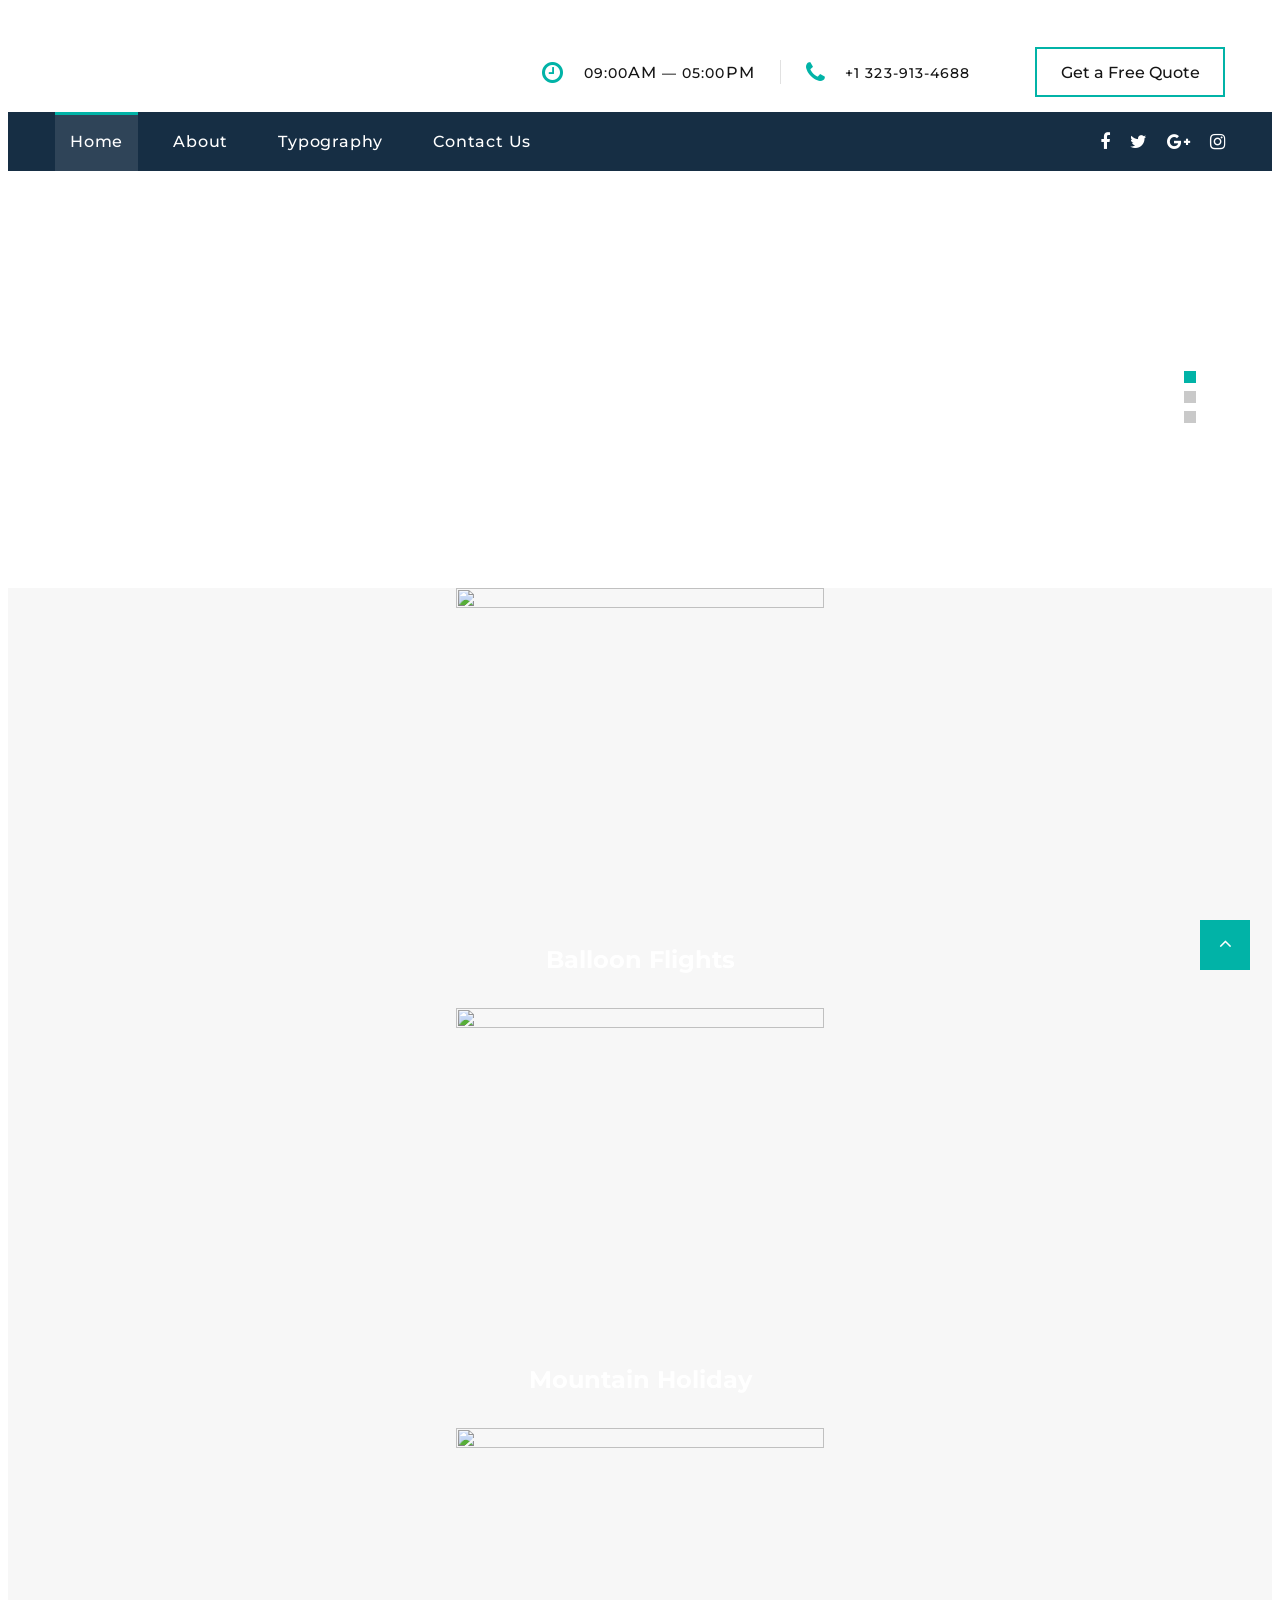
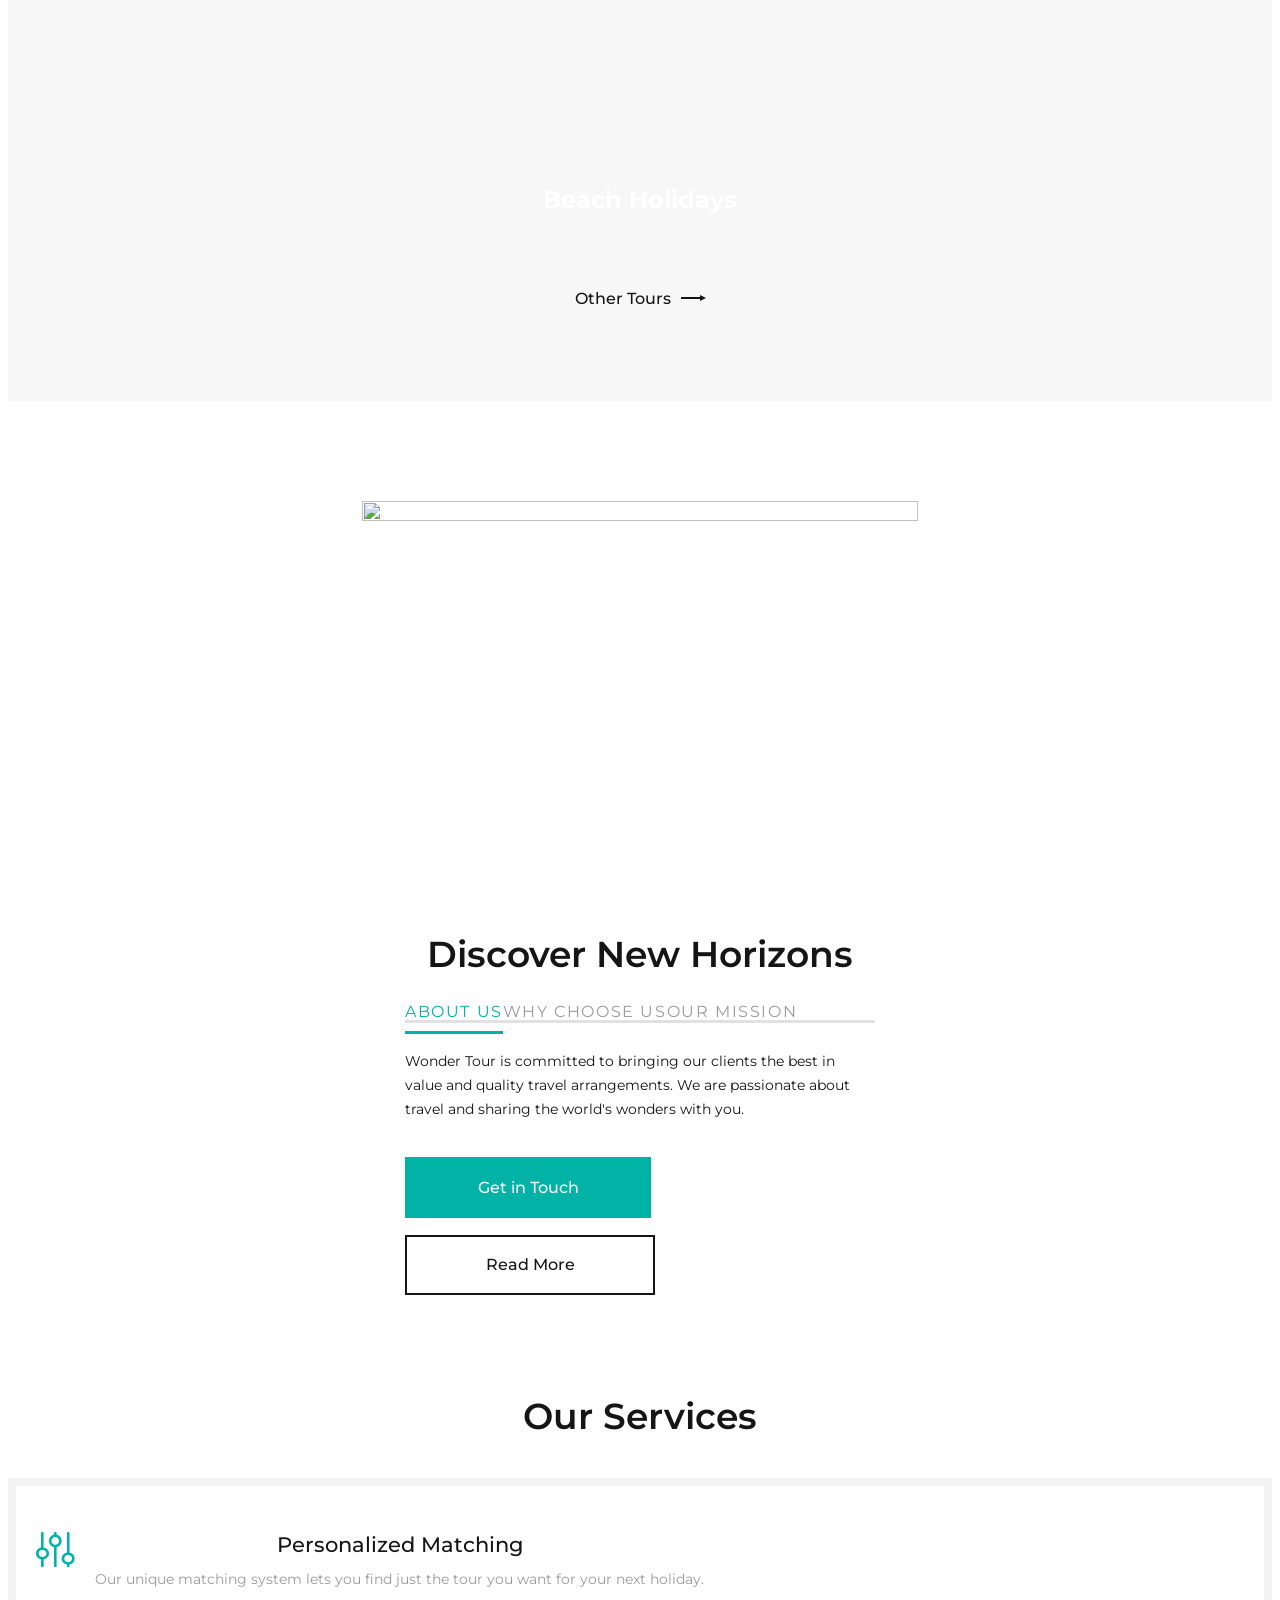
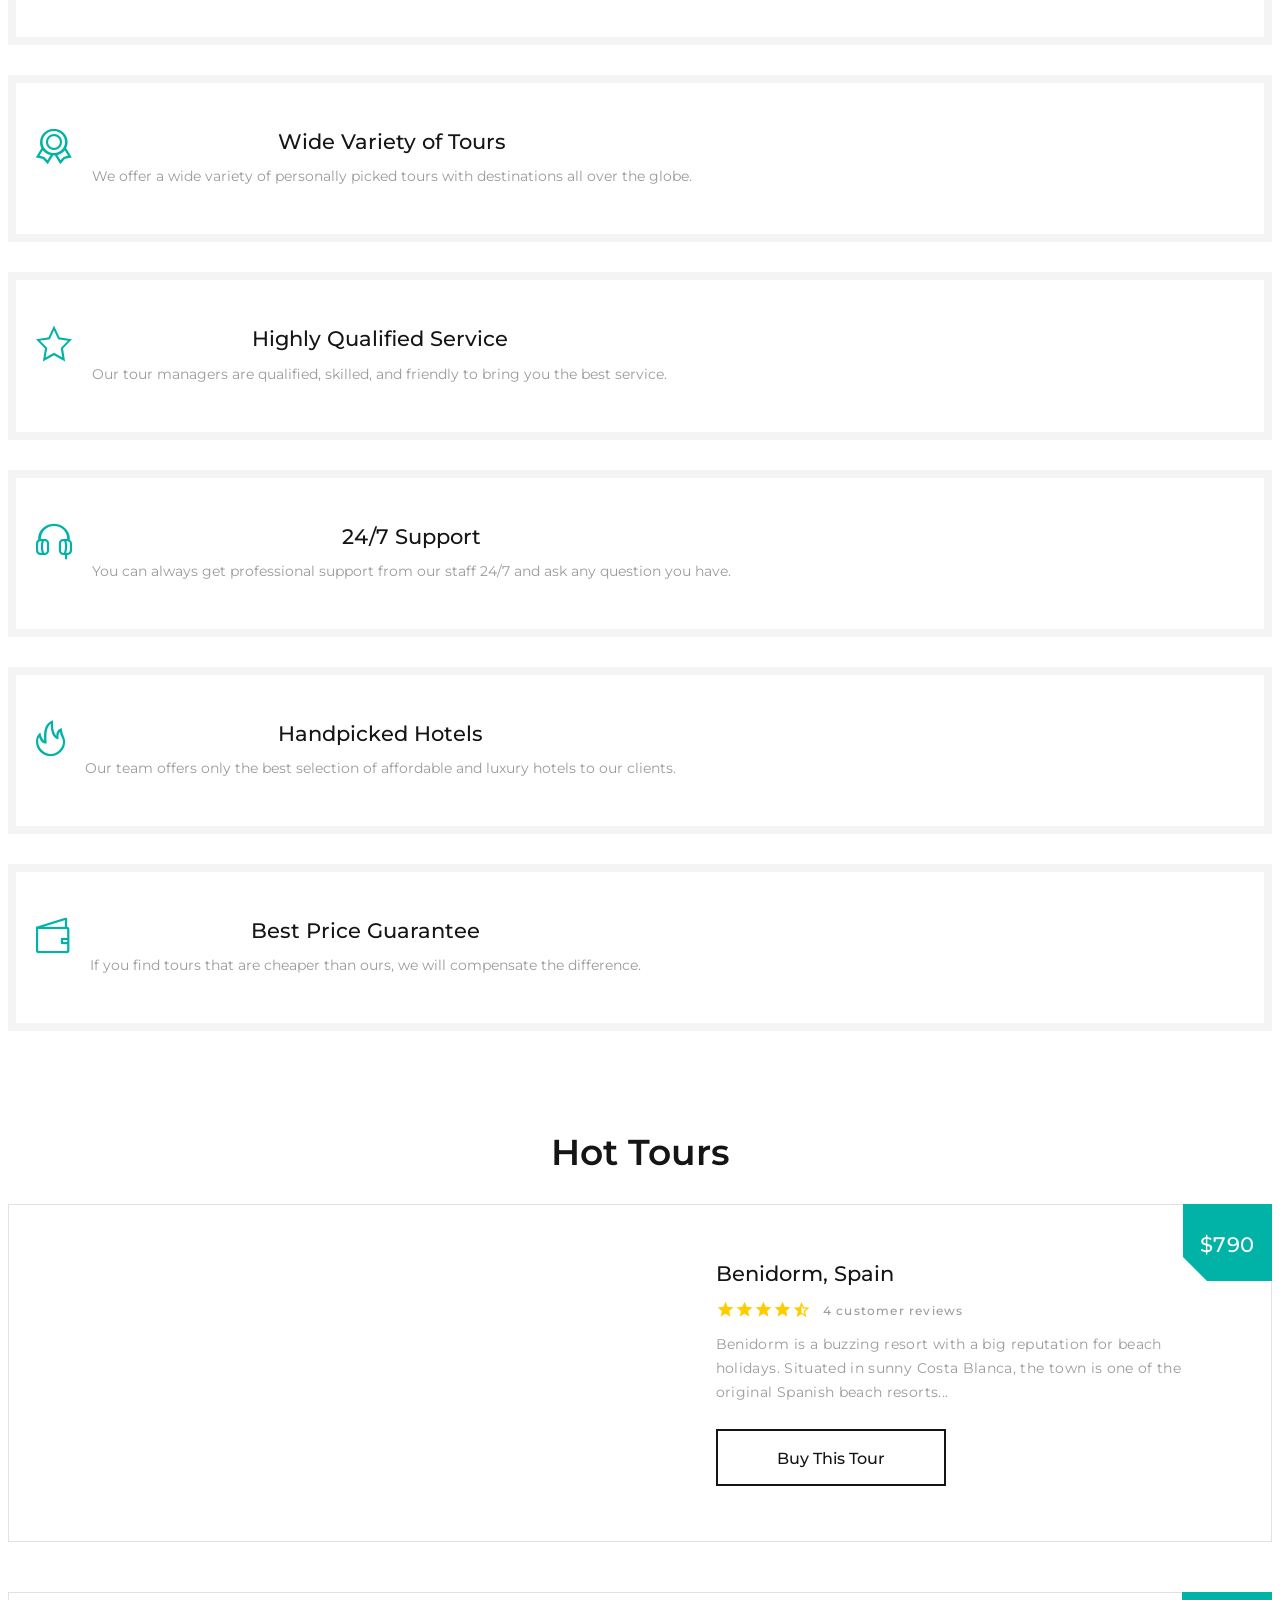
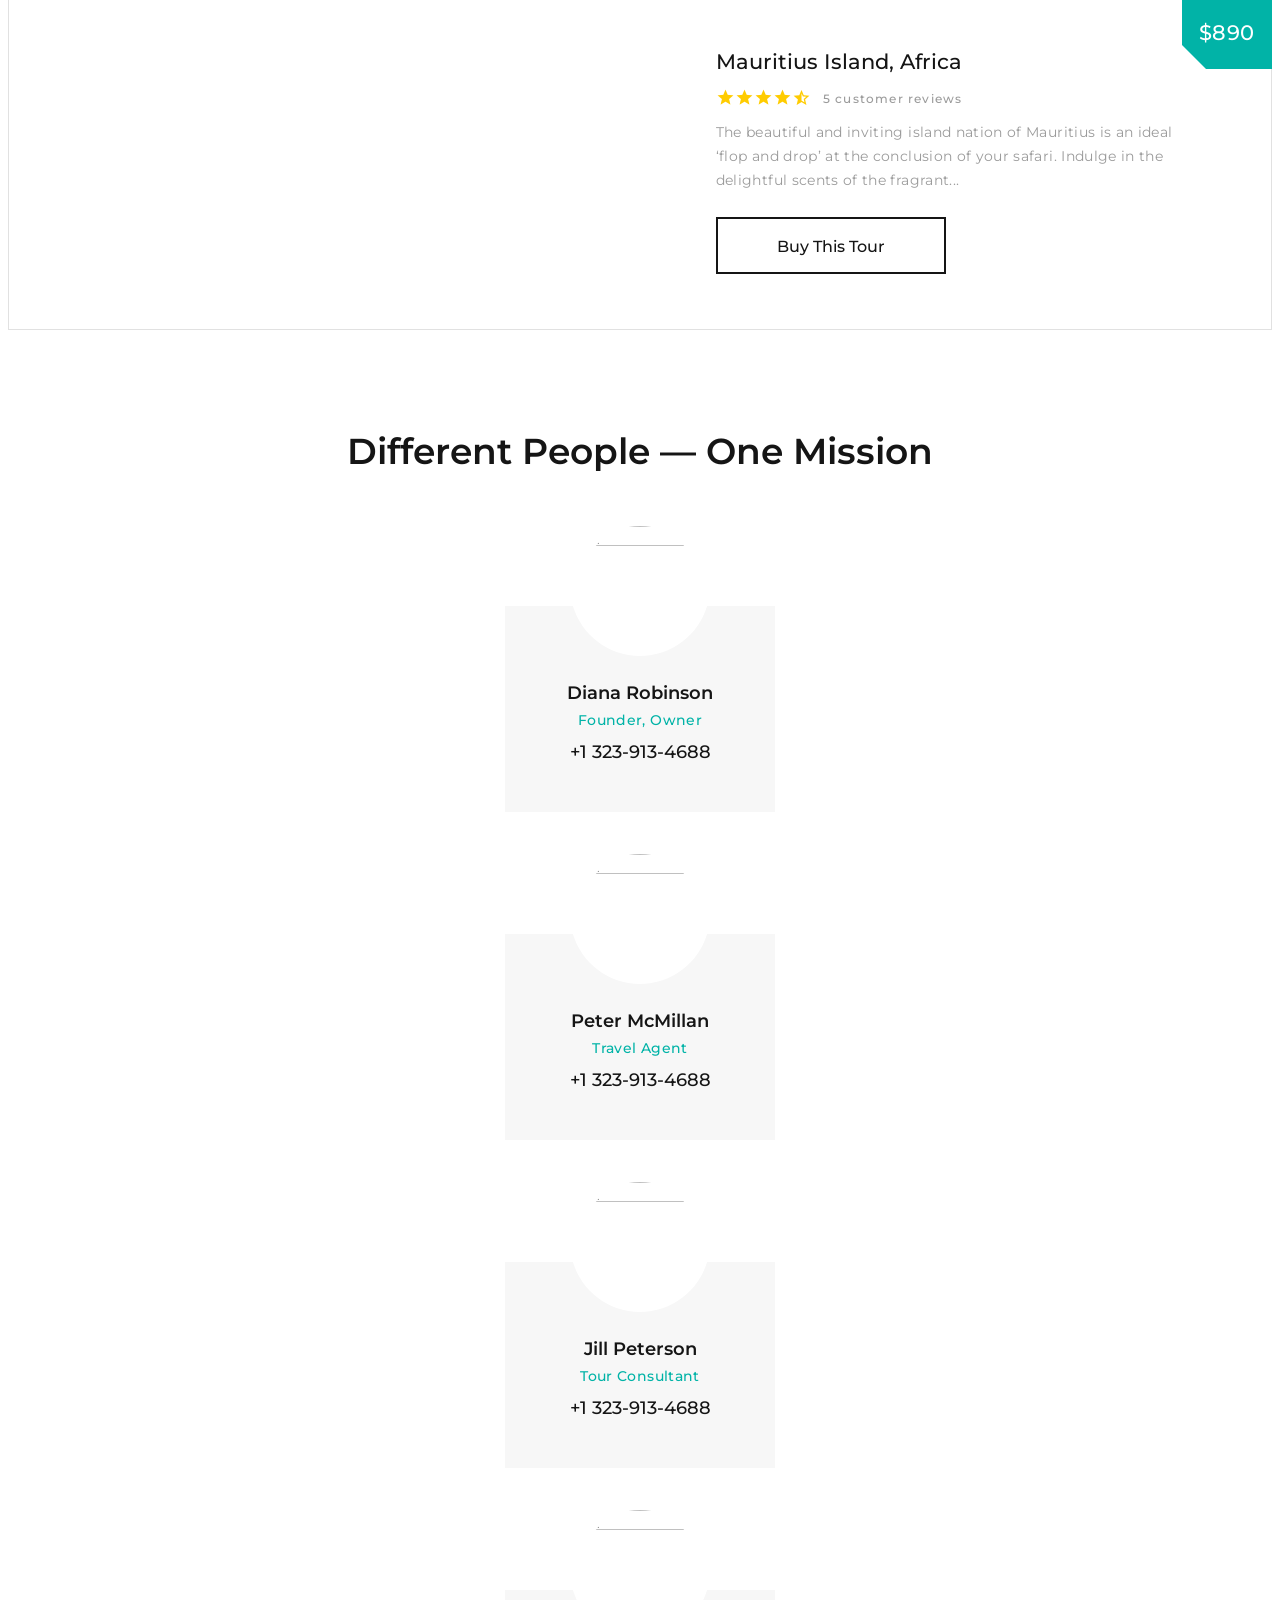
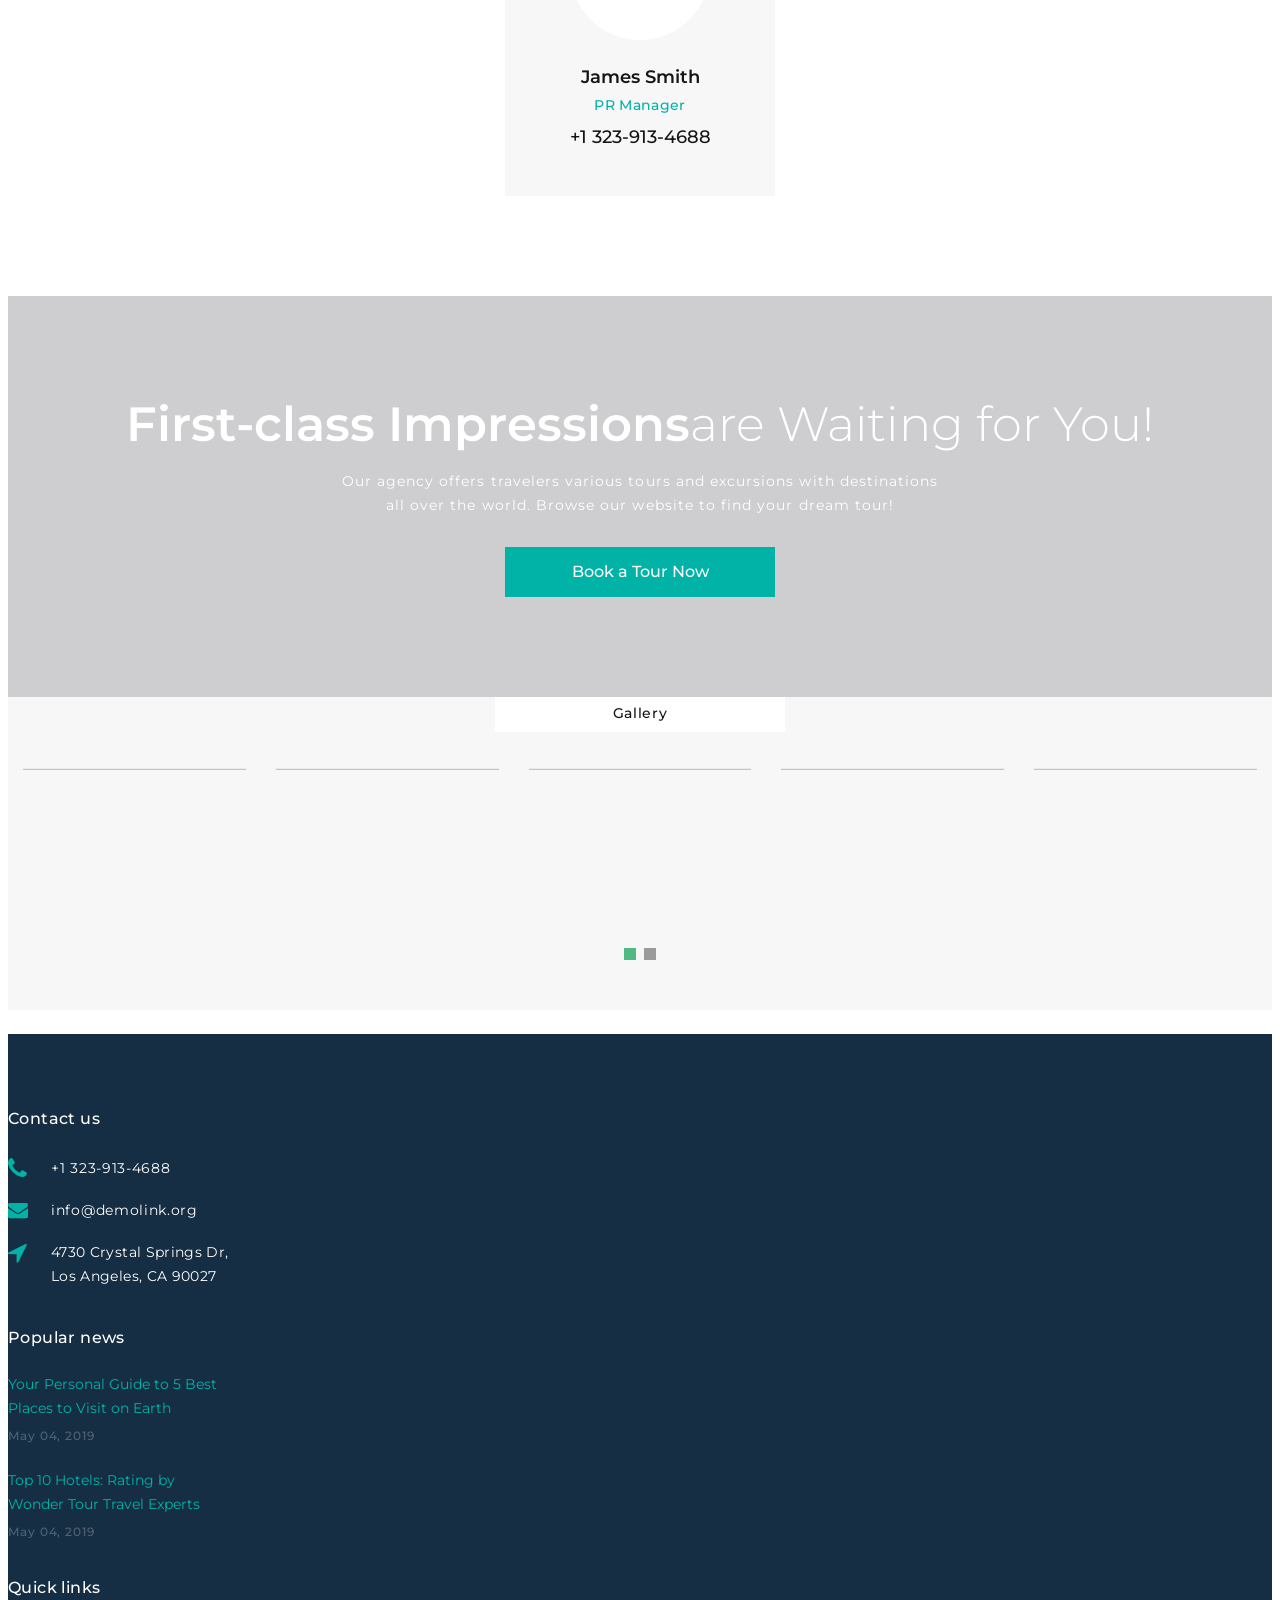
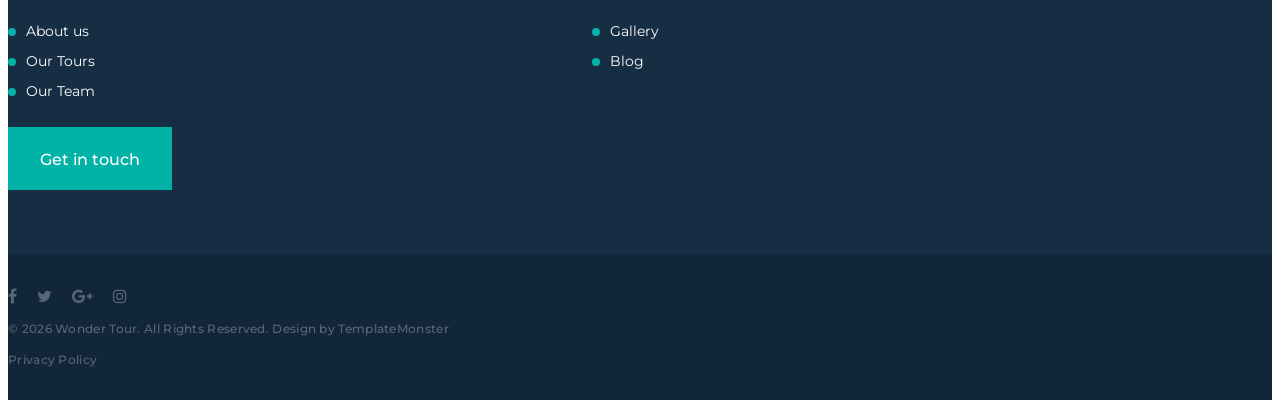
==== index.html @ cae59271 "first commit" ====
<!DOCTYPE html>
<html class="wide wow-animation" lang="en">
  <head>
    <title>Home</title>
    <meta name="format-detection" content="telephone=no">
    <meta name="viewport" content="width=device-width, height=device-height, initial-scale=1.0, maximum-scale=1.0, user-scalable=0">
    <meta http-equiv="X-UA-Compatible" content="IE=edge">
    <meta charset="utf-8">
    <link rel="icon" href="images/favicon.ico" type="image/x-icon">
    <!-- Stylesheets-->
    <link rel="stylesheet" type="text/css" href="//fonts.googleapis.com/css?family=Montserrat:400,500,600,700%7CPoppins:400%7CTeko:300,400">
    <link rel="stylesheet" href="css/bootstrap.css">
    <link rel="stylesheet" href="css/fonts.css">
    <link rel="stylesheet" href="css/style.css">
    <style>.ie-panel{display: none;background: #212121;padding: 10px 0;box-shadow: 3px 3px 5px 0 rgba(0,0,0,.3);clear: both;text-align:center;position: relative;z-index: 1;} html.ie-10 .ie-panel, html.lt-ie-10 .ie-panel {display: block;}</style>
  </head>
  <body>
    <div class="ie-panel"><a href="http://windows.microsoft.com/en-US/internet-explorer/"><img src="images/ie8-panel/warning_bar_0000_us.jpg" height="42" width="820" alt="You are using an outdated browser. For a faster, safer browsing experience, upgrade for free today."></a></div>
    <div class="preloader">
      <div class="preloader-body">
        <div class="cssload-container">
          <div class="cssload-speeding-wheel"></div>
        </div>
        <p>Loading...</p>
      </div>
    </div>
    <div class="page">
      <!-- Page Header--><a class="banner banner-top" href="https://www.templatemonster.com/intense-multipurpose-html-template.html" target="_blank"><img src="images/intense_02.jpg" alt=""/></a>
      <header class="section page-header">
        <!-- RD Navbar-->
        <div class="rd-navbar-wrap">
          <nav class="rd-navbar rd-navbar-corporate" data-layout="rd-navbar-fixed" data-sm-layout="rd-navbar-fixed" data-md-layout="rd-navbar-fixed" data-md-device-layout="rd-navbar-fixed" data-lg-layout="rd-navbar-static" data-lg-device-layout="rd-navbar-fixed" data-xl-layout="rd-navbar-static" data-xl-device-layout="rd-navbar-static" data-xxl-layout="rd-navbar-static" data-xxl-device-layout="rd-navbar-static" data-lg-stick-up-offset="46px" data-xl-stick-up-offset="46px" data-xxl-stick-up-offset="106px" data-lg-stick-up="true" data-xl-stick-up="true" data-xxl-stick-up="true">
            <div class="rd-navbar-collapse-toggle rd-navbar-fixed-element-1" data-rd-navbar-toggle=".rd-navbar-collapse"><span></span></div>
            <div class="rd-navbar-aside-outer">
              <div class="rd-navbar-aside">
                <!-- RD Navbar Panel-->
                <div class="rd-navbar-panel">
                  <!-- RD Navbar Toggle-->
                  <button class="rd-navbar-toggle" data-rd-navbar-toggle=".rd-navbar-nav-wrap"><span></span></button>
                  <!-- RD Navbar Brand-->
                  <div class="rd-navbar-brand">
                    <!--Brand--><a class="brand" href="index.html"><img src="images/logo-default-450x37.png" alt="" width="225" height="18"/></a>
                  </div>
                </div>
                <div class="rd-navbar-aside-right rd-navbar-collapse">
                  <ul class="rd-navbar-corporate-contacts">
                    <li>
                      <div class="unit unit-spacing-xs">
                        <div class="unit-left"><span class="icon fa fa-clock-o"></span></div>
                        <div class="unit-body">
                          <p>09:00<span>am</span> — 05:00<span>pm</span></p>
                        </div>
                      </div>
                    </li>
                    <li>
                      <div class="unit unit-spacing-xs">
                        <div class="unit-left"><span class="icon fa fa-phone"></span></div>
                        <div class="unit-body"><a class="link-phone" href="tel:#">+1 323-913-4688</a></div>
                      </div>
                    </li>
                  </ul><a class="button button-md button-default-outline-2 button-ujarak" href="#">Get a Free Quote</a>
                </div>
              </div>
            </div>
            <div class="rd-navbar-main-outer">
              <div class="rd-navbar-main">
                <div class="rd-navbar-nav-wrap">
                  <ul class="list-inline list-inline-md rd-navbar-corporate-list-social">
                    <li><a class="icon fa fa-facebook" href="#"></a></li>
                    <li><a class="icon fa fa-twitter" href="#"></a></li>
                    <li><a class="icon fa fa-google-plus" href="#"></a></li>
                    <li><a class="icon fa fa-instagram" href="#"></a></li>
                  </ul>
                  <!-- RD Navbar Nav-->
                  <ul class="rd-navbar-nav">
                    <li class="rd-nav-item active"><a class="rd-nav-link" href="index.html">Home</a>
                    </li>
                    <li class="rd-nav-item"><a class="rd-nav-link" href="about.html">About</a>
                    </li>
                    <li class="rd-nav-item"><a class="rd-nav-link" href="typography.html">Typography</a>
                    </li>
                    <li class="rd-nav-item"><a class="rd-nav-link" href="contact-us.html">Contact Us</a>
                    </li>
                  </ul>
                </div>
              </div>
            </div>
          </nav>
        </div>
      </header>
      <!-- Swiper-->
      <section class="section swiper-container swiper-slider swiper-slider-corporate swiper-pagination-style-2" data-loop="true" data-autoplay="5000" data-simulate-touch="true" data-nav="false" data-direction="vertical">
        <div class="swiper-wrapper text-left">
          <div class="swiper-slide context-dark" data-slide-bg="images/slider-4-slide-1-1920x678.jpg">
            <div class="swiper-slide-caption section-md">
              <div class="container">
                <div class="row">
                  <div class="col-md-10">
                    <h6 class="text-uppercase" data-caption-animate="fadeInRight" data-caption-delay="0">Enjoy the Best Destinations with Our Travel Agency</h6>
                    <h2 class="oh font-weight-light" data-caption-animate="slideInUp" data-caption-delay="100"><span>Explore</span><span class="font-weight-bold"> The World</span></h2><a class="button button-default-outline button-ujarak" href="#" data-caption-animate="fadeInLeft" data-caption-delay="0">Get in touch</a>
                  </div>
                </div>
              </div>
            </div>
          </div>
          <div class="swiper-slide context-dark" data-slide-bg="images/slider-4-slide-2-1920x678.jpg">
            <div class="swiper-slide-caption section-md">
              <div class="container">
                <div class="row">
                  <div class="col-md-10">
                    <h6 class="text-uppercase" data-caption-animate="fadeInRight" data-caption-delay="0">A team of professional Travel Experts</h6>
                    <h2 class="oh font-weight-light" data-caption-animate="slideInUp" data-caption-delay="100"><span>Trust</span><span class="font-weight-bold"> Our Experience</span></h2><a class="button button-default-outline button-ujarak" href="#" data-caption-animate="fadeInLeft" data-caption-delay="0">Get in touch</a>
                  </div>
                </div>
              </div>
            </div>
          </div>
          <div class="swiper-slide context-dark" data-slide-bg="images/slider-4-slide-3-1920x678.jpg">
            <div class="swiper-slide-caption section-md">
              <div class="container">
                <div class="row">
                  <div class="col-md-10">
                    <h6 class="text-uppercase" data-caption-animate="fadeInRight" data-caption-delay="0">Build your Next Holiday Trip with Us</h6>
                    <h2 class="oh font-weight-light" data-caption-animate="slideInUp" data-caption-delay="100"><span>Create</span><span class="font-weight-bold"> Your Tour</span></h2><a class="button button-default-outline button-ujarak" href="#" data-caption-animate="fadeInLeft" data-caption-delay="0">Get in touch</a>
                  </div>
                </div>
              </div>
            </div>
          </div>
        </div>
        <!-- Swiper Pagination-->
        <div class="swiper-pagination"></div>
      </section>
      <!-- Section Box Categories-->
      <section class="section section-lg section-top-1 bg-gray-4">
        <div class="container offset-negative-1">
          <div class="box-categories cta-box-wrap">
            <div class="box-categories-content">
              <div class="row justify-content-center">
                <div class="col-md-4 wow fadeInDown col-9" data-wow-delay=".2s">
                  <ul class="list-marked-2 box-categories-list">
                    <li><a href="#"><img src="images/cta-1-368x420.jpg" alt="" width="368" height="420"/></a>
                      <h5 class="box-categories-title">Balloon Flights</h5>
                    </li>
                  </ul>
                </div>
                <div class="col-md-4 wow fadeInDown col-9" data-wow-delay=".2s">
                  <ul class="list-marked-2 box-categories-list">
                    <li><a href="#"><img src="images/cta-2-368x420.jpg" alt="" width="368" height="420"/></a>
                      <h5 class="box-categories-title">Mountain Holiday</h5>
                    </li>
                  </ul>
                </div>
                <div class="col-md-4 wow fadeInDown col-9" data-wow-delay=".2s">
                  <ul class="list-marked-2 box-categories-list">
                    <li><a href="#"><img src="images/cta-3-368x420.jpg" alt="" width="368" height="420"/></a>
                      <h5 class="box-categories-title">Beach Holidays</h5>
                    </li>
                  </ul>
                </div>
              </div>
            </div>
          </div><a class="link-classic wow fadeInUp" href="#">Other Tours<span></span></a>
          <!-- Owl Carousel-->
        </div>
      </section>
      <!-- Discover New Horizons-->
      <section class="section section-sm section-first bg-default text-md-left">
        <div class="container">
          <div class="row row-50 align-items-center justify-content-center justify-content-xl-between">
            <div class="col-lg-6 text-center wow fadeInUp"><img src="images/index-3-556x382.jpg" alt="" width="556" height="382"/>
            </div>
            <div class="col-lg-6 wow fadeInRight" data-wow-delay=".1s">
              <div class="box-width-lg-470">
                <h3>Discover New Horizons</h3>
                <!-- Bootstrap tabs-->
                <div class="tabs-custom tabs-horizontal tabs-line tabs-line-big tabs-line-style-2 text-center text-md-left" id="tabs-7">
                  <!-- Nav tabs-->
                  <ul class="nav nav-tabs">
                    <li class="nav-item" role="presentation"><a class="nav-link active" href="#tabs-7-1" data-toggle="tab">About us</a></li>
                    <li class="nav-item" role="presentation"><a class="nav-link" href="#tabs-7-2" data-toggle="tab">Why choose us</a></li>
                    <li class="nav-item" role="presentation"><a class="nav-link" href="#tabs-7-3" data-toggle="tab">Our mission</a></li>
                  </ul>
                  <!-- Tab panes-->
                  <div class="tab-content">
                    <div class="tab-pane fade show active" id="tabs-7-1">
                      <p>Wonder Tour is committed to bringing our clients the best in value and quality travel arrangements. We are passionate about travel and sharing the world's wonders with you.</p>
                      <div class="group-md group-middle"><a class="button button-secondary button-pipaluk" href="contact-us.html">Get in Touch</a><a class="button button-black-outline button-md" href="about.html">Read More</a></div>
                    </div>
                    <div class="tab-pane fade" id="tabs-7-2">
                      <p>We are proud to offer excellent quality and value for money in our tours, which give you the chance to experience your chosen destination in an authentic and exciting way.</p>
                      <div class="group-md group-middle"><a class="button button-secondary button-pipaluk" href="contact-us.html">Get in Touch</a><a class="button button-black-outline button-md" href="about.html">Read More</a></div>
                    </div>
                    <div class="tab-pane fade" id="tabs-7-3">
                      <p>Our mission is to provide the ultimate travel planning experience while becoming a one-stop shop for every travel service available in the industry.</p>
                      <div class="group-md group-middle"><a class="button button-secondary button-pipaluk" href="contact-us.html">Get in Touch</a><a class="button button-black-outline button-md" href="about.html">Read More</a></div>
                    </div>
                  </div>
                </div>
              </div>
            </div>
          </div>
        </div>
      </section>
      <!--	Our Services-->
      <section class="section section-sm">
        <div class="container">
          <h3>Our Services</h3>
          <div class="row row-30">
            <div class="col-sm-6 col-lg-4">
              <article class="box-icon-classic">
                <div class="unit box-icon-classic-body flex-column flex-md-row text-md-left flex-lg-column text-lg-center flex-xl-row text-xl-left">
                  <div class="unit-left">
                    <div class="box-icon-classic-icon fl-bigmug-line-equalization3"></div>
                  </div>
                  <div class="unit-body">
                    <h5 class="box-icon-classic-title"><a href="#">Personalized Matching</a></h5>
                    <p class="box-icon-classic-text">Our unique matching system lets you find just the tour you want for your next holiday.</p>
                  </div>
                </div>
              </article>
            </div>
            <div class="col-sm-6 col-lg-4">
              <article class="box-icon-classic">
                <div class="unit box-icon-classic-body flex-column flex-md-row text-md-left flex-lg-column text-lg-center flex-xl-row text-xl-left">
                  <div class="unit-left">
                    <div class="box-icon-classic-icon fl-bigmug-line-circular220"></div>
                  </div>
                  <div class="unit-body">
                    <h5 class="box-icon-classic-title"><a href="#">Wide Variety of Tours</a></h5>
                    <p class="box-icon-classic-text">We offer a wide variety of personally picked tours with destinations all over the globe.</p>
                  </div>
                </div>
              </article>
            </div>
            <div class="col-sm-6 col-lg-4">
              <article class="box-icon-classic">
                <div class="unit box-icon-classic-body flex-column flex-md-row text-md-left flex-lg-column text-lg-center flex-xl-row text-xl-left">
                  <div class="unit-left">
                    <div class="box-icon-classic-icon fl-bigmug-line-favourites5"></div>
                  </div>
                  <div class="unit-body">
                    <h5 class="box-icon-classic-title"><a href="#">Highly Qualified Service</a></h5>
                    <p class="box-icon-classic-text">Our tour managers are qualified, skilled, and friendly to bring you the best service.</p>
                  </div>
                </div>
              </article>
            </div>
            <div class="col-sm-6 col-lg-4">
              <article class="box-icon-classic">
                <div class="unit box-icon-classic-body flex-column flex-md-row text-md-left flex-lg-column text-lg-center flex-xl-row text-xl-left">
                  <div class="unit-left">
                    <div class="box-icon-classic-icon fl-bigmug-line-headphones32"></div>
                  </div>
                  <div class="unit-body">
                    <h5 class="box-icon-classic-title"><a href="#">24/7 Support</a></h5>
                    <p class="box-icon-classic-text">You can always get professional support from our staff 24/7 and ask any question you have.</p>
                  </div>
                </div>
              </article>
            </div>
            <div class="col-sm-6 col-lg-4">
              <article class="box-icon-classic">
                <div class="unit box-icon-classic-body flex-column flex-md-row text-md-left flex-lg-column text-lg-center flex-xl-row text-xl-left">
                  <div class="unit-left">
                    <div class="box-icon-classic-icon fl-bigmug-line-hot67"></div>
                  </div>
                  <div class="unit-body">
                    <h5 class="box-icon-classic-title"><a href="#">Handpicked Hotels</a></h5>
                    <p class="box-icon-classic-text">Our team offers only the best selection of affordable and luxury hotels to our clients.</p>
                  </div>
                </div>
              </article>
            </div>
            <div class="col-sm-6 col-lg-4">
              <article class="box-icon-classic">
                <div class="unit box-icon-classic-body flex-column flex-md-row text-md-left flex-lg-column text-lg-center flex-xl-row text-xl-left">
                  <div class="unit-left">
                    <div class="box-icon-classic-icon fl-bigmug-line-wallet26"></div>
                  </div>
                  <div class="unit-body">
                    <h5 class="box-icon-classic-title"><a href="#">Best Price Guarantee</a></h5>
                    <p class="box-icon-classic-text">If you find tours that are cheaper than ours, we will compensate the difference.</p>
                  </div>
                </div>
              </article>
            </div>
          </div>
        </div>
      </section>
      <!-- Hot tours-->
      <section class="section section-sm bg-default">
        <div class="container">
          <h3 class="oh-desktop"><span class="d-inline-block wow slideInDown">Hot Tours</span></h3>
          <div class="row row-sm row-40 row-md-50">
            <div class="col-sm-6 col-md-12 wow fadeInRight">
              <!-- Product Big-->
              <article class="product-big">
                <div class="unit flex-column flex-md-row align-items-md-stretch">
                  <div class="unit-left"><a class="product-big-figure" href="#"><img src="images/product-big-1-600x366.jpg" alt="" width="600" height="366"/></a></div>
                  <div class="unit-body">
                    <div class="product-big-body">
                      <h5 class="product-big-title"><a href="#">Benidorm, Spain</a></h5>
                      <div class="group-sm group-middle justify-content-start">
                        <div class="product-big-rating"><span class="icon material-icons-star"></span><span class="icon material-icons-star"></span><span class="icon material-icons-star"></span><span class="icon material-icons-star"></span><span class="icon material-icons-star_half"></span></div><a class="product-big-reviews" href="#">4 customer reviews</a>
                      </div>
                      <p class="product-big-text">Benidorm is a buzzing resort with a big reputation for beach holidays. Situated in sunny Costa Blanca, the town is one of the original Spanish beach resorts...</p><a class="button button-black-outline button-ujarak" href="#">Buy This Tour</a>
                      <div class="product-big-price-wrap"><span class="product-big-price">$790</span></div>
                    </div>
                  </div>
                </div>
              </article>
            </div>
            <div class="col-sm-6 col-md-12 wow fadeInLeft">
              <!-- Product Big-->
              <article class="product-big">
                <div class="unit flex-column flex-md-row align-items-md-stretch">
                  <div class="unit-left"><a class="product-big-figure" href="#"><img src="images/product-big-2-600x366.jpg" alt="" width="600" height="366"/></a></div>
                  <div class="unit-body">
                    <div class="product-big-body">
                      <h5 class="product-big-title"><a href="#">Mauritius Island, Africa</a></h5>
                      <div class="group-sm group-middle justify-content-start">
                        <div class="product-big-rating"><span class="icon material-icons-star"></span><span class="icon material-icons-star"></span><span class="icon material-icons-star"></span><span class="icon material-icons-star"></span><span class="icon material-icons-star_half"></span></div><a class="product-big-reviews" href="#">5 customer reviews</a>
                      </div>
                      <p class="product-big-text">The beautiful and inviting island nation of Mauritius is an ideal ‘flop and drop’ at the conclusion of your safari. Indulge in the delightful scents of the fragrant...</p><a class="button button-black-outline button-ujarak" href="#">Buy This Tour</a>
                      <div class="product-big-price-wrap"><span class="product-big-price">$890</span></div>
                    </div>
                  </div>
                </div>
              </article>
            </div>
          </div>
        </div>
      </section>
      <!-- Different People-->
      <section class="section section-sm">
        <div class="container">
          <h3 class="title-block find-car oh"><span class="d-inline-block wow slideInUp">Different People — One Mission</span></h3>
          <div class="row row-30 justify-content-center box-ordered">
            <div class="col-sm-6 col-md-5 col-lg-3">
              <!-- Team Modern-->
              <article class="team-modern">
                <div class="team-modern-header"><a class="team-modern-figure" href="#"><img class="img-circles" src="images/user-1-118x118.jpg" alt="" width="118" height="118"/></a>
                  <svg x="0px" y="0px" width="270px" height="70px" viewbox="0 0 270 70" enable-background="new 0 0 270 70" xml:space="preserve">
                    <g>
                      <path fill="#161616" d="M202.085,0C193.477,28.912,166.708,50,135,50S76.523,28.912,67.915,0H0v70h270V0H202.085z"></path>
                    </g>
                  </svg>
                </div>
                <div class="team-modern-caption">
                  <h6 class="team-modern-name"><a href="#">Diana Robinson</a></h6>
                  <p class="team-modern-status">Founder, Owner</p>
                  <h6 class="team-modern-phone"><a href="tel:#">+1 323-913-4688</a></h6>
                </div>
              </article>
            </div>
            <div class="col-sm-6 col-md-5 col-lg-3">
              <!-- Team Modern-->
              <article class="team-modern">
                <div class="team-modern-header"><a class="team-modern-figure" href="#"><img class="img-circles" src="images/user-2-118x118.jpg" alt="" width="118" height="118"/></a>
                  <svg x="0px" y="0px" width="270px" height="70px" viewbox="0 0 270 70" enable-background="new 0 0 270 70" xml:space="preserve">
                    <g>
                      <path fill="#161616" d="M202.085,0C193.477,28.912,166.708,50,135,50S76.523,28.912,67.915,0H0v70h270V0H202.085z"></path>
                    </g>
                  </svg>
                </div>
                <div class="team-modern-caption">
                  <h6 class="team-modern-name"><a href="#">Peter McMillan</a></h6>
                  <p class="team-modern-status">Travel Agent</p>
                  <h6 class="team-modern-phone"><a href="tel:#">+1 323-913-4688</a></h6>
                </div>
              </article>
            </div>
            <div class="col-sm-6 col-md-5 col-lg-3">
              <!-- Team Modern-->
              <article class="team-modern">
                <div class="team-modern-header"><a class="team-modern-figure" href="#"><img class="img-circles" src="images/user-3-118x118.jpg" alt="" width="118" height="118"/></a>
                  <svg x="0px" y="0px" width="270px" height="70px" viewbox="0 0 270 70" enable-background="new 0 0 270 70" xml:space="preserve">
                    <g>
                      <path fill="#161616" d="M202.085,0C193.477,28.912,166.708,50,135,50S76.523,28.912,67.915,0H0v70h270V0H202.085z"></path>
                    </g>
                  </svg>
                </div>
                <div class="team-modern-caption">
                  <h6 class="team-modern-name"><a href="#">Jill Peterson</a></h6>
                  <p class="team-modern-status">Tour Consultant</p>
                  <h6 class="team-modern-phone"><a href="tel:#">+1 323-913-4688</a></h6>
                </div>
              </article>
            </div>
            <div class="col-sm-6 col-md-5 col-lg-3">
              <!-- Team Modern-->
              <article class="team-modern">
                <div class="team-modern-header"><a class="team-modern-figure" href="#"><img class="img-circles" src="images/user-4-118x118.jpg" alt="" width="118" height="118"/></a>
                  <svg x="0px" y="0px" width="270px" height="70px" viewbox="0 0 270 70" enable-background="new 0 0 270 70" xml:space="preserve">
                    <g>
                      <path fill="#161616" d="M202.085,0C193.477,28.912,166.708,50,135,50S76.523,28.912,67.915,0H0v70h270V0H202.085z"></path>
                    </g>
                  </svg>
                </div>
                <div class="team-modern-caption">
                  <h6 class="team-modern-name"><a href="#">James Smith</a></h6>
                  <p class="team-modern-status">PR Manager</p>
                  <h6 class="team-modern-phone"><a href="tel:#">+1 323-913-4688</a></h6>
                </div>
              </article>
            </div>
          </div>
        </div>
      </section>
      <!-- Section Subscribe-->
      <section class="section bg-default text-center offset-top-50">
        <div class="parallax-container" data-parallax-img="images/parallax-1-1920x850.jpg">
          <div class="parallax-content section-xl section-inset-custom-1 context-dark bg-overlay-2-21">
            <div class="container">
              <h2 class="heading-2 oh font-weight-normal wow slideInDown"><span class="d-block font-weight-semi-bold">First-class Impressions</span><span class="d-block font-weight-light">are Waiting for You!</span></h2>
              <p class="text-width-medium text-spacing-75 wow fadeInLeft" data-wow-delay=".1s">Our agency offers travelers various tours and excursions with destinations all over the world. Browse our website to find your dream tour!</p><a class="button button-secondary button-pipaluk" href="#">Book a Tour Now</a>
            </div>
          </div>
        </div>
      </section>
      <!--	Instagrram wondertour-->
      <section class="section section-sm section-top-0 section-fluid section-relative bg-gray-4">
        <div class="container-fluid">
          <h6 class="gallery-title">Gallery</h6>
          <!-- Owl Carousel-->
          <div class="owl-carousel owl-classic owl-dots-secondary" data-items="1" data-sm-items="2" data-md-items="3" data-lg-items="4" data-xl-items="5" data-xxl-items="6" data-stage-padding="15" data-xxl-stage-padding="0" data-margin="30" data-autoplay="true" data-nav="true" data-dots="true">
            <!-- Thumbnail Classic-->
            <article class="thumbnail thumbnail-mary">
              <div class="thumbnail-mary-figure"><img src="images/gallery-image-1-270x195.jpg" alt="" width="270" height="195"/>
              </div>
              <div class="thumbnail-mary-caption"><a class="icon fl-bigmug-line-zoom60" href="images/gallery-image-1-1200x800-original.jpg" data-lightgallery="item"><img src="images/gallery-image-1-270x195.jpg" alt="" width="270" height="195"/></a>
              </div>
            </article>
            <!-- Thumbnail Classic-->
            <article class="thumbnail thumbnail-mary">
              <div class="thumbnail-mary-figure"><img src="images/gallery-image-2-270x195.jpg" alt="" width="270" height="195"/>
              </div>
              <div class="thumbnail-mary-caption"><a class="icon fl-bigmug-line-zoom60" href="images/gallery-image-2-1200x800-original.jpg" data-lightgallery="item"><img src="images/gallery-image-2-270x195.jpg" alt="" width="270" height="195"/></a>
              </div>
            </article>
            <!-- Thumbnail Classic-->
            <article class="thumbnail thumbnail-mary">
              <div class="thumbnail-mary-figure"><img src="images/gallery-image-3-270x195.jpg" alt="" width="270" height="195"/>
              </div>
              <div class="thumbnail-mary-caption"><a class="icon fl-bigmug-line-zoom60" href="images/gallery-image-3-1200x800-original.jpg" data-lightgallery="item"><img src="images/gallery-image-3-270x195.jpg" alt="" width="270" height="195"/></a>
              </div>
            </article>
            <!-- Thumbnail Classic-->
            <article class="thumbnail thumbnail-mary">
              <div class="thumbnail-mary-figure"><img src="images/gallery-image-4-270x195.jpg" alt="" width="270" height="195"/>
              </div>
              <div class="thumbnail-mary-caption"><a class="icon fl-bigmug-line-zoom60" href="images/gallery-image-4-1200x800-original.jpg" data-lightgallery="item"><img src="images/gallery-image-4-270x195.jpg" alt="" width="270" height="195"/></a>
              </div>
            </article>
            <!-- Thumbnail Classic-->
            <article class="thumbnail thumbnail-mary">
              <div class="thumbnail-mary-figure"><img src="images/gallery-image-5-270x195.jpg" alt="" width="270" height="195"/>
              </div>
              <div class="thumbnail-mary-caption"><a class="icon fl-bigmug-line-zoom60" href="images/gallery-image-5-1200x800-original.jpg" data-lightgallery="item"><img src="images/gallery-image-5-270x195.jpg" alt="" width="270" height="195"/></a>
              </div>
            </article>
            <!-- Thumbnail Classic-->
            <article class="thumbnail thumbnail-mary">
              <div class="thumbnail-mary-figure"><img src="images/gallery-image-6-270x195.jpg" alt="" width="270" height="195"/>
              </div>
              <div class="thumbnail-mary-caption"><a class="icon fl-bigmug-line-zoom60" href="images/gallery-image-6-1200x800-original.jpg" data-lightgallery="item"><img src="images/gallery-image-6-270x195.jpg" alt="" width="270" height="195"/></a>
              </div>
            </article>
            <!-- Thumbnail Classic-->
            <article class="thumbnail thumbnail-mary">
              <div class="thumbnail-mary-figure"><img src="images/gallery-image-7-270x195.jpg" alt="" width="270" height="195"/>
              </div>
              <div class="thumbnail-mary-caption"><a class="icon fl-bigmug-line-zoom60" href="images/gallery-image-7-1200x800-original.jpg" data-lightgallery="item"><img src="images/gallery-image-7-270x195.jpg" alt="" width="270" height="195"/></a>
              </div>
            </article>
          </div>
        </div>
      </section>
      <!-- Page Footer--><a class="banner" href="https://www.templatemonster.com/intense-multipurpose-html-template.html" target="_blank"><img src="images/intense_big_02.jpg" alt=""/></a>
      <footer class="section footer-corporate context-dark">
        <div class="footer-corporate-inset">
          <div class="container">
            <div class="row row-40 justify-content-lg-between">
              <div class="col-sm-6 col-md-12 col-lg-3 col-xl-4">
                <div class="oh-desktop">
                  <div class="wow slideInRight" data-wow-delay="0s">
                    <h6 class="text-spacing-100 text-uppercase">Contact us</h6>
                    <ul class="footer-contacts d-inline-block d-sm-block">
                      <li>
                        <div class="unit">
                          <div class="unit-left"><span class="icon fa fa-phone"></span></div>
                          <div class="unit-body"><a class="link-phone" href="tel:#">+1 323-913-4688</a></div>
                        </div>
                      </li>
                      <li>
                        <div class="unit">
                          <div class="unit-left"><span class="icon fa fa-envelope"></span></div>
                          <div class="unit-body"><a class="link-aemail" href="mailto:#">info@demolink.org</a></div>
                        </div>
                      </li>
                      <li>
                        <div class="unit">
                          <div class="unit-left"><span class="icon fa fa-location-arrow"></span></div>
                          <div class="unit-body"><a class="link-location" href="#">4730 Crystal Springs Dr, Los Angeles, CA 90027</a></div>
                        </div>
                      </li>
                    </ul>
                  </div>
                </div>
              </div>
              <div class="col-sm-6 col-md-5 col-lg-3 col-xl-4">
                <div class="oh-desktop">
                  <div class="wow slideInDown" data-wow-delay="0s">
                    <h6 class="text-spacing-100 text-uppercase">Popular news</h6>
                    <!-- Post Minimal 2-->
                    <article class="post post-minimal-2">
                      <p class="post-minimal-2-title"><a href="#">Your Personal Guide to 5 Best Places to Visit on Earth</a></p>
                      <div class="post-minimal-2-time">
                        <time datetime="2019-05-04">May 04, 2019</time>
                      </div>
                    </article>
                    <!-- Post Minimal 2-->
                    <article class="post post-minimal-2">
                      <p class="post-minimal-2-title"><a href="#">Top 10 Hotels: Rating by Wonder Tour Travel Experts</a></p>
                      <div class="post-minimal-2-time">
                        <time datetime="2019-05-04">May 04, 2019</time>
                      </div>
                    </article>
                  </div>
                </div>
              </div>
              <div class="col-sm-11 col-md-7 col-lg-5 col-xl-4">
                <div class="oh-desktop">
                  <div class="wow slideInLeft" data-wow-delay="0s">
                    <h6 class="text-spacing-100 text-uppercase">Quick links</h6>
                    <ul class="row-6 list-0 list-marked list-marked-md list-marked-secondary list-custom-2">
                      <li><a href="about.html">About us</a></li>
                      <li><a href="#">Our Tours</a></li>
                      <li><a href="#">Our Team</a></li>
                      <li><a href="#">Gallery</a></li>
                      <li><a href="#">Blog</a></li>
                    </ul>
                    <div class="group-md group-middle justify-content-sm-start"><a class="button button-lg button-primary button-ujarak" href="#">Get in touch</a></div>
                  </div>
                </div>
              </div>
            </div>
          </div>
        </div>
        <div class="footer-corporate-bottom-panel">
          <div class="container">
            <div class="row justfy-content-xl-space-berween row-10 align-items-md-center2">
              <div class="col-sm-6 col-md-4 text-sm-right text-md-center">
                <div>
                  <ul class="list-inline list-inline-sm footer-social-list-2">
                    <li><a class="icon fa fa-facebook" href="#"></a></li>
                    <li><a class="icon fa fa-twitter" href="#"></a></li>
                    <li><a class="icon fa fa-google-plus" href="#"></a></li>
                    <li><a class="icon fa fa-instagram" href="#"></a></li>
                  </ul>
                </div>
              </div>
              <div class="col-sm-6 col-md-4 order-sm-first">
                <!-- Rights-->
                <p class="rights"><span>&copy;&nbsp;</span><span class="copyright-year"></span><span>&nbsp;</span><span>Wonder Tour</span>. All Rights Reserved. Design by <a href="https://www.templatemonster.com">TemplateMonster</a></p>
              </div>
              <div class="col-sm-6 col-md-4 text-md-right">
                <p class="rights"><a href="#">Privacy Policy</a></p>
              </div>
            </div>
          </div>
        </div>
      </footer>
    </div>
    <!-- Global Mailform Output-->
    <div class="snackbars" id="form-output-global"></div>
    <!-- Javascript-->
    <script src="js/core.min.js"></script>
    <script src="js/script.js"></script>
  </body>
</html>
---- css/fonts.css ----
/*
*
* Fonts
*//*
*
* Font Awesome Icons 4.7.0
* --------------------------------------------------
*/@font-face {	font-family: 'FontAwesome';	src: url("../fonts/fontawesome-webfont.eot?v=4.7.0");	src: url("../fonts/fontawesome-webfont.eot?#iefix&v=4.7.0") format("embedded-opentype"), url("../fonts/fontawesome-webfont.woff2?v=4.7.0") format("woff2"), url("../fonts/fontawesome-webfont.woff?v=4.7.0") format("woff"), url("../fonts/fontawesome-webfont.ttf?v=4.7.0") format("truetype"), url("../fonts/fontawesome-webfont.svg?v=4.7.0#fontawesomeregular") format("svg");	font-weight: normal;	font-style: normal;}.fa {	display: inline-block;	font-family: 'FontAwesome';	font-size: inherit;	text-rendering: auto;	-webkit-font-smoothing: antialiased;	-moz-osx-font-smoothing: grayscale;}[class*='fa-']:before {	font-weight: 400;	font-family: 'FontAwesome';}/* makes the font 33% larger relative to the icon container */.fa-lg {	font-size: 1.33333333em;	line-height: 0.75em;	vertical-align: -15%;}.fa-2x {	font-size: 2em;}.fa-3x {	font-size: 3em;}.fa-4x {	font-size: 4em;}.fa-5x {	font-size: 5em;}.fa-fw {	width: 1.28571429em;	text-align: center;}.fa-ul {	padding-left: 0;	margin-left: 2.14285714em;	list-style-type: none;}.fa-ul > li {	position: relative;}.fa-li {	position: absolute;	left: -2.14285714em;	width: 2.14285714em;	top: 0.14285714em;	text-align: center;}.fa-li.fa-lg {	left: -1.85714286em;}.fa-border {	padding: .2em .25em .15em;	border: solid 0.08em #eeeeee;	border-radius: .1em;}.fa-pull-left {	float: left;}.fa-pull-right {	float: right;}.fa.fa-pull-left {	margin-right: .3em;}.fa.fa-pull-right {	margin-left: .3em;}/* Deprecated as of 4.4.0 */.pull-right {	float: right;}.pull-left {	float: left;}.fa.pull-left {	margin-right: .3em;}.fa.pull-right {	margin-left: .3em;}.fa-spin {	-webkit-animation: fa-spin 2s infinite linear;	animation: fa-spin 2s infinite linear;}.fa-pulse {	-webkit-animation: fa-spin 1s infinite steps(8);	animation: fa-spin 1s infinite steps(8);}@-webkit-keyframes fa-spin {	0% {		-webkit-transform: rotate(0deg);		transform: rotate(0deg);	}	100% {		-webkit-transform: rotate(359deg);		transform: rotate(359deg);	}}@keyframes fa-spin {	0% {		-webkit-transform: rotate(0deg);		transform: rotate(0deg);	}	100% {		-webkit-transform: rotate(359deg);		transform: rotate(359deg);	}}.fa-rotate-90 {	-ms-filter: "progid:DXImageTransform.Microsoft.BasicImage(rotation=1)";	-webkit-transform: rotate(90deg);	-ms-transform: rotate(90deg);	transform: rotate(90deg);}.fa-rotate-180 {	-ms-filter: "progid:DXImageTransform.Microsoft.BasicImage(rotation=2)";	-webkit-transform: rotate(180deg);	-ms-transform: rotate(180deg);	transform: rotate(180deg);}.fa-rotate-270 {	-ms-filter: "progid:DXImageTransform.Microsoft.BasicImage(rotation=3)";	-webkit-transform: rotate(270deg);	-ms-transform: rotate(270deg);	transform: rotate(270deg);}.fa-flip-horizontal {	-ms-filter: "progid:DXImageTransform.Microsoft.BasicImage(rotation=0, mirror=1)";	-webkit-transform: scale(-1, 1);	-ms-transform: scale(-1, 1);	transform: scale(-1, 1);}.fa-flip-vertical {	-ms-filter: "progid:DXImageTransform.Microsoft.BasicImage(rotation=2, mirror=1)";	-webkit-transform: scale(1, -1);	-ms-transform: scale(1, -1);	transform: scale(1, -1);}:root .fa-rotate-90,:root .fa-rotate-180,:root .fa-rotate-270,:root .fa-flip-horizontal,:root .fa-flip-vertical {	filter: none;}.fa-stack {	position: relative;	display: inline-block;	width: 2em;	height: 2em;	line-height: 2em;	vertical-align: middle;}.fa-stack-1x,.fa-stack-2x {	position: absolute;	left: 0;	width: 100%;	text-align: center;}.fa-stack-1x {	line-height: inherit;}.fa-stack-2x {	font-size: 2em;}.fa-inverse {	color: #ffffff;}/* Font Awesome uses the Unicode Private Use Area (PUA) to ensure screen
   readers do not read off random characters that represent icons */.fa-glass:before {	content: "\f000";}.fa-music:before {	content: "\f001";}.fa-search:before {	content: "\f002";}.fa-envelope-o:before {	content: "\f003";}.fa-heart:before {	content: "\f004";}.fa-star:before {	content: "\f005";}.fa-star-o:before {	content: "\f006";}.fa-user:before {	content: "\f007";}.fa-film:before {	content: "\f008";}.fa-th-large:before {	content: "\f009";}.fa-th:before {	content: "\f00a";}.fa-th-list:before {	content: "\f00b";}.fa-check:before {	content: "\f00c";}.fa-remove:before,.fa-close:before,.fa-times:before {	content: "\f00d";}.fa-search-plus:before {	content: "\f00e";}.fa-search-minus:before {	content: "\f010";}.fa-power-off:before {	content: "\f011";}.fa-signal:before {	content: "\f012";}.fa-gear:before,.fa-cog:before {	content: "\f013";}.fa-trash-o:before {	content: "\f014";}.fa-home:before {	content: "\f015";}.fa-file-o:before {	content: "\f016";}.fa-clock-o:before {	content: "\f017";}.fa-road:before {	content: "\f018";}.fa-download:before {	content: "\f019";}.fa-arrow-circle-o-down:before {	content: "\f01a";}.fa-arrow-circle-o-up:before {	content: "\f01b";}.fa-inbox:before {	content: "\f01c";}.fa-play-circle-o:before {	content: "\f01d";}.fa-rotate-right:before,.fa-repeat:before {	content: "\f01e";}.fa-refresh:before {	content: "\f021";}.fa-list-alt:before {	content: "\f022";}.fa-lock:before {	content: "\f023";}.fa-flag:before {	content: "\f024";}.fa-headphones:before {	content: "\f025";}.fa-volume-off:before {	content: "\f026";}.fa-volume-down:before {	content: "\f027";}.fa-volume-up:before {	content: "\f028";}.fa-qrcode:before {	content: "\f029";}.fa-barcode:before {	content: "\f02a";}.fa-tag:before {	content: "\f02b";}.fa-tags:before {	content: "\f02c";}.fa-book:before {	content: "\f02d";}.fa-bookmark:before {	content: "\f02e";}.fa-print:before {	content: "\f02f";}.fa-camera:before {	content: "\f030";}.fa-font:before {	content: "\f031";}.fa-bold:before {	content: "\f032";}.fa-italic:before {	content: "\f033";}.fa-text-height:before {	content: "\f034";}.fa-text-width:before {	content: "\f035";}.fa-align-left:before {	content: "\f036";}.fa-align-center:before {	content: "\f037";}.fa-align-right:before {	content: "\f038";}.fa-align-justify:before {	content: "\f039";}.fa-list:before {	content: "\f03a";}.fa-dedent:before,.fa-outdent:before {	content: "\f03b";}.fa-indent:before {	content: "\f03c";}.fa-video-camera:before {	content: "\f03d";}.fa-photo:before,.fa-image:before,.fa-picture-o:before {	content: "\f03e";}.fa-pencil:before {	content: "\f040";}.fa-map-marker:before {	content: "\f041";}.fa-adjust:before {	content: "\f042";}.fa-tint:before {	content: "\f043";}.fa-edit:before,.fa-pencil-square-o:before {	content: "\f044";}.fa-share-square-o:before {	content: "\f045";}.fa-check-square-o:before {	content: "\f046";}.fa-arrows:before {	content: "\f047";}.fa-step-backward:before {	content: "\f048";}.fa-fast-backward:before {	content: "\f049";}.fa-backward:before {	content: "\f04a";}.fa-play:before {	content: "\f04b";}.fa-pause:before {	content: "\f04c";}.fa-stop:before {	content: "\f04d";}.fa-forward:before {	content: "\f04e";}.fa-fast-forward:before {	content: "\f050";}.fa-step-forward:before {	content: "\f051";}.fa-eject:before {	content: "\f052";}.fa-chevron-left:before {	content: "\f053";}.fa-chevron-right:before {	content: "\f054";}.fa-plus-circle:before {	content: "\f055";}.fa-minus-circle:before {	content: "\f056";}.fa-times-circle:before {	content: "\f057";}.fa-check-circle:before {	content: "\f058";}.fa-question-circle:before {	content: "\f059";}.fa-info-circle:before {	content: "\f05a";}.fa-crosshairs:before {	content: "\f05b";}.fa-times-circle-o:before {	content: "\f05c";}.fa-check-circle-o:before {	content: "\f05d";}.fa-ban:before {	content: "\f05e";}.fa-arrow-left:before {	content: "\f060";}.fa-arrow-right:before {	content: "\f061";}.fa-arrow-up:before {	content: "\f062";}.fa-arrow-down:before {	content: "\f063";}.fa-mail-forward:before,.fa-share:before {	content: "\f064";}.fa-expand:before {	content: "\f065";}.fa-compress:before {	content: "\f066";}.fa-plus:before {	content: "\f067";}.fa-minus:before {	content: "\f068";}.fa-asterisk:before {	content: "\f069";}.fa-exclamation-circle:before {	content: "\f06a";}.fa-gift:before {	content: "\f06b";}.fa-leaf:before {	content: "\f06c";}.fa-fire:before {	content: "\f06d";}.fa-eye:before {	content: "\f06e";}.fa-eye-slash:before {	content: "\f070";}.fa-warning:before,.fa-exclamation-triangle:before {	content: "\f071";}.fa-plane:before {	content: "\f072";}.fa-calendar:before {	content: "\f073";}.fa-random:before {	content: "\f074";}.fa-comment:before {	content: "\f075";}.fa-magnet:before {	content: "\f076";}.fa-chevron-up:before {	content: "\f077";}.fa-chevron-down:before {	content: "\f078";}.fa-retweet:before {	content: "\f079";}.fa-shopping-cart:before {	content: "\f07a";}.fa-folder:before {	content: "\f07b";}.fa-folder-open:before {	content: "\f07c";}.fa-arrows-v:before {	content: "\f07d";}.fa-arrows-h:before {	content: "\f07e";}.fa-bar-chart-o:before,.fa-bar-chart:before {	content: "\f080";}.fa-twitter-square:before {	content: "\f081";}.fa-facebook-square:before {	content: "\f082";}.fa-camera-retro:before {	content: "\f083";}.fa-key:before {	content: "\f084";}.fa-gears:before,.fa-cogs:before {	content: "\f085";}.fa-comments:before {	content: "\f086";}.fa-thumbs-o-up:before {	content: "\f087";}.fa-thumbs-o-down:before {	content: "\f088";}.fa-star-half:before {	content: "\f089";}.fa-heart-o:before {	content: "\f08a";}.fa-sign-out:before {	content: "\f08b";}.fa-linkedin-square:before {	content: "\f08c";}.fa-thumb-tack:before {	content: "\f08d";}.fa-external-link:before {	content: "\f08e";}.fa-sign-in:before {	content: "\f090";}.fa-trophy:before {	content: "\f091";}.fa-github-square:before {	content: "\f092";}.fa-upload:before {	content: "\f093";}.fa-lemon-o:before {	content: "\f094";}.fa-phone:before {	content: "\f095";}.fa-square-o:before {	content: "\f096";}.fa-bookmark-o:before {	content: "\f097";}.fa-phone-square:before {	content: "\f098";}.fa-twitter:before {	content: "\f099";}.fa-facebook-f:before,.fa-facebook:before {	content: "\f09a";}.fa-github:before {	content: "\f09b";}.fa-unlock:before {	content: "\f09c";}.fa-credit-card:before {	content: "\f09d";}.fa-feed:before,.fa-rss:before {	content: "\f09e";}.fa-hdd-o:before {	content: "\f0a0";}.fa-bullhorn:before {	content: "\f0a1";}.fa-bell:before {	content: "\f0f3";}.fa-certificate:before {	content: "\f0a3";}.fa-hand-o-right:before {	content: "\f0a4";}.fa-hand-o-left:before {	content: "\f0a5";}.fa-hand-o-up:before {	content: "\f0a6";}.fa-hand-o-down:before {	content: "\f0a7";}.fa-arrow-circle-left:before {	content: "\f0a8";}.fa-arrow-circle-right:before {	content: "\f0a9";}.fa-arrow-circle-up:before {	content: "\f0aa";}.fa-arrow-circle-down:before {	content: "\f0ab";}.fa-globe:before {	content: "\f0ac";}.fa-wrench:before {	content: "\f0ad";}.fa-tasks:before {	content: "\f0ae";}.fa-filter:before {	content: "\f0b0";}.fa-briefcase:before {	content: "\f0b1";}.fa-arrows-alt:before {	content: "\f0b2";}.fa-group:before,.fa-users:before {	content: "\f0c0";}.fa-chain:before,.fa-link:before {	content: "\f0c1";}.fa-cloud:before {	content: "\f0c2";}.fa-flask:before {	content: "\f0c3";}.fa-cut:before,.fa-scissors:before {	content: "\f0c4";}.fa-copy:before,.fa-files-o:before {	content: "\f0c5";}.fa-paperclip:before {	content: "\f0c6";}.fa-save:before,.fa-floppy-o:before {	content: "\f0c7";}.fa-square:before {	content: "\f0c8";}.fa-navicon:before,.fa-reorder:before,.fa-bars:before {	content: "\f0c9";}.fa-list-ul:before {	content: "\f0ca";}.fa-list-ol:before {	content: "\f0cb";}.fa-strikethrough:before {	content: "\f0cc";}.fa-underline:before {	content: "\f0cd";}.fa-table:before {	content: "\f0ce";}.fa-magic:before {	content: "\f0d0";}.fa-truck:before {	content: "\f0d1";}.fa-pinterest:before {	content: "\f0d2";}.fa-pinterest-square:before {	content: "\f0d3";}.fa-google-plus-square:before {	content: "\f0d4";}.fa-google-plus:before {	content: "\f0d5";}.fa-money:before {	content: "\f0d6";}.fa-caret-down:before {	content: "\f0d7";}.fa-caret-up:before {	content: "\f0d8";}.fa-caret-left:before {	content: "\f0d9";}.fa-caret-right:before {	content: "\f0da";}.fa-columns:before {	content: "\f0db";}.fa-unsorted:before,.fa-sort:before {	content: "\f0dc";}.fa-sort-down:before,.fa-sort-desc:before {	content: "\f0dd";}.fa-sort-up:before,.fa-sort-asc:before {	content: "\f0de";}.fa-envelope:before {	content: "\f0e0";}.fa-linkedin:before {	content: "\f0e1";}.fa-rotate-left:before,.fa-undo:before {	content: "\f0e2";}.fa-legal:before,.fa-gavel:before {	content: "\f0e3";}.fa-dashboard:before,.fa-tachometer:before {	content: "\f0e4";}.fa-comment-o:before {	content: "\f0e5";}.fa-comments-o:before {	content: "\f0e6";}.fa-flash:before,.fa-bolt:before {	content: "\f0e7";}.fa-sitemap:before {	content: "\f0e8";}.fa-umbrella:before {	content: "\f0e9";}.fa-paste:before,.fa-clipboard:before {	content: "\f0ea";}.fa-lightbulb-o:before {	content: "\f0eb";}.fa-exchange:before {	content: "\f0ec";}.fa-cloud-download:before {	content: "\f0ed";}.fa-cloud-upload:before {	content: "\f0ee";}.fa-user-md:before {	content: "\f0f0";}.fa-stethoscope:before {	content: "\f0f1";}.fa-suitcase:before {	content: "\f0f2";}.fa-bell-o:before {	content: "\f0a2";}.fa-coffee:before {	content: "\f0f4";}.fa-cutlery:before {	content: "\f0f5";}.fa-file-text-o:before {	content: "\f0f6";}.fa-building-o:before {	content: "\f0f7";}.fa-hospital-o:before {	content: "\f0f8";}.fa-ambulance:before {	content: "\f0f9";}.fa-medkit:before {	content: "\f0fa";}.fa-fighter-jet:before {	content: "\f0fb";}.fa-beer:before {	content: "\f0fc";}.fa-h-square:before {	content: "\f0fd";}.fa-plus-square:before {	content: "\f0fe";}.fa-angle-double-left:before {	content: "\f100";}.fa-angle-double-right:before {	content: "\f101";}.fa-angle-double-up:before {	content: "\f102";}.fa-angle-double-down:before {	content: "\f103";}.fa-angle-left:before {	content: "\f104";}.fa-angle-right:before {	content: "\f105";}.fa-angle-up:before {	content: "\f106";}.fa-angle-down:before {	content: "\f107";}.fa-desktop:before {	content: "\f108";}.fa-laptop:before {	content: "\f109";}.fa-tablet:before {	content: "\f10a";}.fa-mobile-phone:before,.fa-mobile:before {	content: "\f10b";}.fa-circle-o:before {	content: "\f10c";}.fa-quote-left:before {	content: "\f10d";}.fa-quote-right:before {	content: "\f10e";}.fa-spinner:before {	content: "\f110";}.fa-circle:before {	content: "\f111";}.fa-mail-reply:before,.fa-reply:before {	content: "\f112";}.fa-github-alt:before {	content: "\f113";}.fa-folder-o:before {	content: "\f114";}.fa-folder-open-o:before {	content: "\f115";}.fa-smile-o:before {	content: "\f118";}.fa-frown-o:before {	content: "\f119";}.fa-meh-o:before {	content: "\f11a";}.fa-gamepad:before {	content: "\f11b";}.fa-keyboard-o:before {	content: "\f11c";}.fa-flag-o:before {	content: "\f11d";}.fa-flag-checkered:before {	content: "\f11e";}.fa-terminal:before {	content: "\f120";}.fa-code:before {	content: "\f121";}.fa-mail-reply-all:before,.fa-reply-all:before {	content: "\f122";}.fa-star-half-empty:before,.fa-star-half-full:before,.fa-star-half-o:before {	content: "\f123";}.fa-location-arrow:before {	content: "\f124";}.fa-crop:before {	content: "\f125";}.fa-code-fork:before {	content: "\f126";}.fa-unlink:before,.fa-chain-broken:before {	content: "\f127";}.fa-question:before {	content: "\f128";}.fa-info:before {	content: "\f129";}.fa-exclamation:before {	content: "\f12a";}.fa-superscript:before {	content: "\f12b";}.fa-subscript:before {	content: "\f12c";}.fa-eraser:before {	content: "\f12d";}.fa-puzzle-piece:before {	content: "\f12e";}.fa-microphone:before {	content: "\f130";}.fa-microphone-slash:before {	content: "\f131";}.fa-shield:before {	content: "\f132";}.fa-calendar-o:before {	content: "\f133";}.fa-fire-extinguisher:before {	content: "\f134";}.fa-rocket:before {	content: "\f135";}.fa-maxcdn:before {	content: "\f136";}.fa-chevron-circle-left:before {	content: "\f137";}.fa-chevron-circle-right:before {	content: "\f138";}.fa-chevron-circle-up:before {	content: "\f139";}.fa-chevron-circle-down:before {	content: "\f13a";}.fa-html5:before {	content: "\f13b";}.fa-css3:before {	content: "\f13c";}.fa-anchor:before {	content: "\f13d";}.fa-unlock-alt:before {	content: "\f13e";}.fa-bullseye:before {	content: "\f140";}.fa-ellipsis-h:before {	content: "\f141";}.fa-ellipsis-v:before {	content: "\f142";}.fa-rss-square:before {	content: "\f143";}.fa-play-circle:before {	content: "\f144";}.fa-ticket:before {	content: "\f145";}.fa-minus-square:before {	content: "\f146";}.fa-minus-square-o:before {	content: "\f147";}.fa-level-up:before {	content: "\f148";}.fa-level-down:before {	content: "\f149";}.fa-check-square:before {	content: "\f14a";}.fa-pencil-square:before {	content: "\f14b";}.fa-external-link-square:before {	content: "\f14c";}.fa-share-square:before {	content: "\f14d";}.fa-compass:before {	content: "\f14e";}.fa-toggle-down:before,.fa-caret-square-o-down:before {	content: "\f150";}.fa-toggle-up:before,.fa-caret-square-o-up:before {	content: "\f151";}.fa-toggle-right:before,.fa-caret-square-o-right:before {	content: "\f152";}.fa-euro:before,.fa-eur:before {	content: "\f153";}.fa-gbp:before {	content: "\f154";}.fa-dollar:before,.fa-usd:before {	content: "\f155";}.fa-rupee:before,.fa-inr:before {	content: "\f156";}.fa-cny:before,.fa-rmb:before,.fa-yen:before,.fa-jpy:before {	content: "\f157";}.fa-ruble:before,.fa-rouble:before,.fa-rub:before {	content: "\f158";}.fa-won:before,.fa-krw:before {	content: "\f159";}.fa-bitcoin:before,.fa-btc:before {	content: "\f15a";}.fa-file:before {	content: "\f15b";}.fa-file-text:before {	content: "\f15c";}.fa-sort-alpha-asc:before {	content: "\f15d";}.fa-sort-alpha-desc:before {	content: "\f15e";}.fa-sort-amount-asc:before {	content: "\f160";}.fa-sort-amount-desc:before {	content: "\f161";}.fa-sort-numeric-asc:before {	content: "\f162";}.fa-sort-numeric-desc:before {	content: "\f163";}.fa-thumbs-up:before {	content: "\f164";}.fa-thumbs-down:before {	content: "\f165";}.fa-youtube-square:before {	content: "\f166";}.fa-youtube:before {	content: "\f167";}.fa-xing:before {	content: "\f168";}.fa-xing-square:before {	content: "\f169";}.fa-youtube-play:before {	content: "\f16a";}.fa-dropbox:before {	content: "\f16b";}.fa-stack-overflow:before {	content: "\f16c";}.fa-instagram:before {	content: "\f16d";}.fa-flickr:before {	content: "\f16e";}.fa-adn:before {	content: "\f170";}.fa-bitbucket:before {	content: "\f171";}.fa-bitbucket-square:before {	content: "\f172";}.fa-tumblr:before {	content: "\f173";}.fa-tumblr-square:before {	content: "\f174";}.fa-long-arrow-down:before {	content: "\f175";}.fa-long-arrow-up:before {	content: "\f176";}.fa-long-arrow-left:before {	content: "\f177";}.fa-long-arrow-right:before {	content: "\f178";}.fa-apple:before {	content: "\f179";}.fa-windows:before {	content: "\f17a";}.fa-android:before {	content: "\f17b";}.fa-linux:before {	content: "\f17c";}.fa-dribbble:before {	content: "\f17d";}.fa-skype:before {	content: "\f17e";}.fa-foursquare:before {	content: "\f180";}.fa-trello:before {	content: "\f181";}.fa-female:before {	content: "\f182";}.fa-male:before {	content: "\f183";}.fa-gittip:before,.fa-gratipay:before {	content: "\f184";}.fa-sun-o:before {	content: "\f185";}.fa-moon-o:before {	content: "\f186";}.fa-archive:before {	content: "\f187";}.fa-bug:before {	content: "\f188";}.fa-vk:before {	content: "\f189";}.fa-weibo:before {	content: "\f18a";}.fa-renren:before {	content: "\f18b";}.fa-pagelines:before {	content: "\f18c";}.fa-stack-exchange:before {	content: "\f18d";}.fa-arrow-circle-o-right:before {	content: "\f18e";}.fa-arrow-circle-o-left:before {	content: "\f190";}.fa-toggle-left:before,.fa-caret-square-o-left:before {	content: "\f191";}.fa-dot-circle-o:before {	content: "\f192";}.fa-wheelchair:before {	content: "\f193";}.fa-vimeo-square:before {	content: "\f194";}.fa-turkish-lira:before,.fa-try:before {	content: "\f195";}.fa-plus-square-o:before {	content: "\f196";}.fa-space-shuttle:before {	content: "\f197";}.fa-slack:before {	content: "\f198";}.fa-envelope-square:before {	content: "\f199";}.fa-wordpress:before {	content: "\f19a";}.fa-openid:before {	content: "\f19b";}.fa-institution:before,.fa-bank:before,.fa-university:before {	content: "\f19c";}.fa-mortar-board:before,.fa-graduation-cap:before {	content: "\f19d";}.fa-yahoo:before {	content: "\f19e";}.fa-google:before {	content: "\f1a0";}.fa-reddit:before {	content: "\f1a1";}.fa-reddit-square:before {	content: "\f1a2";}.fa-stumbleupon-circle:before {	content: "\f1a3";}.fa-stumbleupon:before {	content: "\f1a4";}.fa-delicious:before {	content: "\f1a5";}.fa-digg:before {	content: "\f1a6";}.fa-pied-piper-pp:before {	content: "\f1a7";}.fa-pied-piper-alt:before {	content: "\f1a8";}.fa-drupal:before {	content: "\f1a9";}.fa-joomla:before {	content: "\f1aa";}.fa-language:before {	content: "\f1ab";}.fa-fax:before {	content: "\f1ac";}.fa-building:before {	content: "\f1ad";}.fa-child:before {	content: "\f1ae";}.fa-paw:before {	content: "\f1b0";}.fa-spoon:before {	content: "\f1b1";}.fa-cube:before {	content: "\f1b2";}.fa-cubes:before {	content: "\f1b3";}.fa-behance:before {	content: "\f1b4";}.fa-behance-square:before {	content: "\f1b5";}.fa-steam:before {	content: "\f1b6";}.fa-steam-square:before {	content: "\f1b7";}.fa-recycle:before {	content: "\f1b8";}.fa-automobile:before,.fa-car:before {	content: "\f1b9";}.fa-cab:before,.fa-taxi:before {	content: "\f1ba";}.fa-tree:before {	content: "\f1bb";}.fa-spotify:before {	content: "\f1bc";}.fa-deviantart:before {	content: "\f1bd";}.fa-soundcloud:before {	content: "\f1be";}.fa-database:before {	content: "\f1c0";}.fa-file-pdf-o:before {	content: "\f1c1";}.fa-file-word-o:before {	content: "\f1c2";}.fa-file-excel-o:before {	content: "\f1c3";}.fa-file-powerpoint-o:before {	content: "\f1c4";}.fa-file-photo-o:before,.fa-file-picture-o:before,.fa-file-image-o:before {	content: "\f1c5";}.fa-file-zip-o:before,.fa-file-archive-o:before {	content: "\f1c6";}.fa-file-sound-o:before,.fa-file-audio-o:before {	content: "\f1c7";}.fa-file-movie-o:before,.fa-file-video-o:before {	content: "\f1c8";}.fa-file-code-o:before {	content: "\f1c9";}.fa-vine:before {	content: "\f1ca";}.fa-codepen:before {	content: "\f1cb";}.fa-jsfiddle:before {	content: "\f1cc";}.fa-life-bouy:before,.fa-life-buoy:before,.fa-life-saver:before,.fa-support:before,.fa-life-ring:before {	content: "\f1cd";}.fa-circle-o-notch:before {	content: "\f1ce";}.fa-ra:before,.fa-resistance:before,.fa-rebel:before {	content: "\f1d0";}.fa-ge:before,.fa-empire:before {	content: "\f1d1";}.fa-git-square:before {	content: "\f1d2";}.fa-git:before {	content: "\f1d3";}.fa-y-combinator-square:before,.fa-yc-square:before,.fa-hacker-news:before {	content: "\f1d4";}.fa-tencent-weibo:before {	content: "\f1d5";}.fa-qq:before {	content: "\f1d6";}.fa-wechat:before,.fa-weixin:before {	content: "\f1d7";}.fa-send:before,.fa-paper-plane:before {	content: "\f1d8";}.fa-send-o:before,.fa-paper-plane-o:before {	content: "\f1d9";}.fa-history:before {	content: "\f1da";}.fa-circle-thin:before {	content: "\f1db";}.fa-header:before {	content: "\f1dc";}.fa-paragraph:before {	content: "\f1dd";}.fa-sliders:before {	content: "\f1de";}.fa-share-alt:before {	content: "\f1e0";}.fa-share-alt-square:before {	content: "\f1e1";}.fa-bomb:before {	content: "\f1e2";}.fa-soccer-ball-o:before,.fa-futbol-o:before {	content: "\f1e3";}.fa-tty:before {	content: "\f1e4";}.fa-binoculars:before {	content: "\f1e5";}.fa-plug:before {	content: "\f1e6";}.fa-slideshare:before {	content: "\f1e7";}.fa-twitch:before {	content: "\f1e8";}.fa-yelp:before {	content: "\f1e9";}.fa-newspaper-o:before {	content: "\f1ea";}.fa-wifi:before {	content: "\f1eb";}.fa-calculator:before {	content: "\f1ec";}.fa-paypal:before {	content: "\f1ed";}.fa-google-wallet:before {	content: "\f1ee";}.fa-cc-visa:before {	content: "\f1f0";}.fa-cc-mastercard:before {	content: "\f1f1";}.fa-cc-discover:before {	content: "\f1f2";}.fa-cc-amex:before {	content: "\f1f3";}.fa-cc-paypal:before {	content: "\f1f4";}.fa-cc-stripe:before {	content: "\f1f5";}.fa-bell-slash:before {	content: "\f1f6";}.fa-bell-slash-o:before {	content: "\f1f7";}.fa-trash:before {	content: "\f1f8";}.fa-copyright:before {	content: "\f1f9";}.fa-at:before {	content: "\f1fa";}.fa-eyedropper:before {	content: "\f1fb";}.fa-paint-brush:before {	content: "\f1fc";}.fa-birthday-cake:before {	content: "\f1fd";}.fa-area-chart:before {	content: "\f1fe";}.fa-pie-chart:before {	content: "\f200";}.fa-line-chart:before {	content: "\f201";}.fa-lastfm:before {	content: "\f202";}.fa-lastfm-square:before {	content: "\f203";}.fa-toggle-off:before {	content: "\f204";}.fa-toggle-on:before {	content: "\f205";}.fa-bicycle:before {	content: "\f206";}.fa-bus:before {	content: "\f207";}.fa-ioxhost:before {	content: "\f208";}.fa-angellist:before {	content: "\f209";}.fa-cc:before {	content: "\f20a";}.fa-shekel:before,.fa-sheqel:before,.fa-ils:before {	content: "\f20b";}.fa-meanpath:before {	content: "\f20c";}.fa-buysellads:before {	content: "\f20d";}.fa-connectdevelop:before {	content: "\f20e";}.fa-dashcube:before {	content: "\f210";}.fa-forumbee:before {	content: "\f211";}.fa-leanpub:before {	content: "\f212";}.fa-sellsy:before {	content: "\f213";}.fa-shirtsinbulk:before {	content: "\f214";}.fa-simplybuilt:before {	content: "\f215";}.fa-skyatlas:before {	content: "\f216";}.fa-cart-plus:before {	content: "\f217";}.fa-cart-arrow-down:before {	content: "\f218";}.fa-diamond:before {	content: "\f219";}.fa-ship:before {	content: "\f21a";}.fa-user-secret:before {	content: "\f21b";}.fa-motorcycle:before {	content: "\f21c";}.fa-street-view:before {	content: "\f21d";}.fa-heartbeat:before {	content: "\f21e";}.fa-venus:before {	content: "\f221";}.fa-mars:before {	content: "\f222";}.fa-mercury:before {	content: "\f223";}.fa-intersex:before,.fa-transgender:before {	content: "\f224";}.fa-transgender-alt:before {	content: "\f225";}.fa-venus-double:before {	content: "\f226";}.fa-mars-double:before {	content: "\f227";}.fa-venus-mars:before {	content: "\f228";}.fa-mars-stroke:before {	content: "\f229";}.fa-mars-stroke-v:before {	content: "\f22a";}.fa-mars-stroke-h:before {	content: "\f22b";}.fa-neuter:before {	content: "\f22c";}.fa-genderless:before {	content: "\f22d";}.fa-facebook-official:before {	content: "\f230";}.fa-pinterest-p:before {	content: "\f231";}.fa-whatsapp:before {	content: "\f232";}.fa-server:before {	content: "\f233";}.fa-user-plus:before {	content: "\f234";}.fa-user-times:before {	content: "\f235";}.fa-hotel:before,.fa-bed:before {	content: "\f236";}.fa-viacoin:before {	content: "\f237";}.fa-train:before {	content: "\f238";}.fa-subway:before {	content: "\f239";}.fa-medium:before {	content: "\f23a";}.fa-yc:before,.fa-y-combinator:before {	content: "\f23b";}.fa-optin-monster:before {	content: "\f23c";}.fa-opencart:before {	content: "\f23d";}.fa-expeditedssl:before {	content: "\f23e";}.fa-battery-4:before,.fa-battery:before,.fa-battery-full:before {	content: "\f240";}.fa-battery-3:before,.fa-battery-three-quarters:before {	content: "\f241";}.fa-battery-2:before,.fa-battery-half:before {	content: "\f242";}.fa-battery-1:before,.fa-battery-quarter:before {	content: "\f243";}.fa-battery-0:before,.fa-battery-empty:before {	content: "\f244";}.fa-mouse-pointer:before {	content: "\f245";}.fa-i-cursor:before {	content: "\f246";}.fa-object-group:before {	content: "\f247";}.fa-object-ungroup:before {	content: "\f248";}.fa-sticky-note:before {	content: "\f249";}.fa-sticky-note-o:before {	content: "\f24a";}.fa-cc-jcb:before {	content: "\f24b";}.fa-cc-diners-club:before {	content: "\f24c";}.fa-clone:before {	content: "\f24d";}.fa-balance-scale:before {	content: "\f24e";}.fa-hourglass-o:before {	content: "\f250";}.fa-hourglass-1:before,.fa-hourglass-start:before {	content: "\f251";}.fa-hourglass-2:before,.fa-hourglass-half:before {	content: "\f252";}.fa-hourglass-3:before,.fa-hourglass-end:before {	content: "\f253";}.fa-hourglass:before {	content: "\f254";}.fa-hand-grab-o:before,.fa-hand-rock-o:before {	content: "\f255";}.fa-hand-stop-o:before,.fa-hand-paper-o:before {	content: "\f256";}.fa-hand-scissors-o:before {	content: "\f257";}.fa-hand-lizard-o:before {	content: "\f258";}.fa-hand-spock-o:before {	content: "\f259";}.fa-hand-pointer-o:before {	content: "\f25a";}.fa-hand-peace-o:before {	content: "\f25b";}.fa-trademark:before {	content: "\f25c";}.fa-registered:before {	content: "\f25d";}.fa-creative-commons:before {	content: "\f25e";}.fa-gg:before {	content: "\f260";}.fa-gg-circle:before {	content: "\f261";}.fa-tripadvisor:before {	content: "\f262";}.fa-odnoklassniki:before {	content: "\f263";}.fa-odnoklassniki-square:before {	content: "\f264";}.fa-get-pocket:before {	content: "\f265";}.fa-wikipedia-w:before {	content: "\f266";}.fa-safari:before {	content: "\f267";}.fa-chrome:before {	content: "\f268";}.fa-firefox:before {	content: "\f269";}.fa-opera:before {	content: "\f26a";}.fa-internet-explorer:before {	content: "\f26b";}.fa-tv:before,.fa-television:before {	content: "\f26c";}.fa-contao:before {	content: "\f26d";}.fa-500px:before {	content: "\f26e";}.fa-amazon:before {	content: "\f270";}.fa-calendar-plus-o:before {	content: "\f271";}.fa-calendar-minus-o:before {	content: "\f272";}.fa-calendar-times-o:before {	content: "\f273";}.fa-calendar-check-o:before {	content: "\f274";}.fa-industry:before {	content: "\f275";}.fa-map-pin:before {	content: "\f276";}.fa-map-signs:before {	content: "\f277";}.fa-map-o:before {	content: "\f278";}.fa-map:before {	content: "\f279";}.fa-commenting:before {	content: "\f27a";}.fa-commenting-o:before {	content: "\f27b";}.fa-houzz:before {	content: "\f27c";}.fa-vimeo:before {	content: "\f27d";}.fa-black-tie:before {	content: "\f27e";}.fa-fonticons:before {	content: "\f280";}.fa-reddit-alien:before {	content: "\f281";}.fa-edge:before {	content: "\f282";}.fa-credit-card-alt:before {	content: "\f283";}.fa-codiepie:before {	content: "\f284";}.fa-modx:before {	content: "\f285";}.fa-fort-awesome:before {	content: "\f286";}.fa-usb:before {	content: "\f287";}.fa-product-hunt:before {	content: "\f288";}.fa-mixcloud:before {	content: "\f289";}.fa-scribd:before {	content: "\f28a";}.fa-pause-circle:before {	content: "\f28b";}.fa-pause-circle-o:before {	content: "\f28c";}.fa-stop-circle:before {	content: "\f28d";}.fa-stop-circle-o:before {	content: "\f28e";}.fa-shopping-bag:before {	content: "\f290";}.fa-shopping-basket:before {	content: "\f291";}.fa-hashtag:before {	content: "\f292";}.fa-bluetooth:before {	content: "\f293";}.fa-bluetooth-b:before {	content: "\f294";}.fa-percent:before {	content: "\f295";}.fa-gitlab:before {	content: "\f296";}.fa-wpbeginner:before {	content: "\f297";}.fa-wpforms:before {	content: "\f298";}.fa-envira:before {	content: "\f299";}.fa-universal-access:before {	content: "\f29a";}.fa-wheelchair-alt:before {	content: "\f29b";}.fa-question-circle-o:before {	content: "\f29c";}.fa-blind:before {	content: "\f29d";}.fa-audio-description:before {	content: "\f29e";}.fa-volume-control-phone:before {	content: "\f2a0";}.fa-braille:before {	content: "\f2a1";}.fa-assistive-listening-systems:before {	content: "\f2a2";}.fa-asl-interpreting:before,.fa-american-sign-language-interpreting:before {	content: "\f2a3";}.fa-deafness:before,.fa-hard-of-hearing:before,.fa-deaf:before {	content: "\f2a4";}.fa-glide:before {	content: "\f2a5";}.fa-glide-g:before {	content: "\f2a6";}.fa-signing:before,.fa-sign-language:before {	content: "\f2a7";}.fa-low-vision:before {	content: "\f2a8";}.fa-viadeo:before {	content: "\f2a9";}.fa-viadeo-square:before {	content: "\f2aa";}.fa-snapchat:before {	content: "\f2ab";}.fa-snapchat-ghost:before {	content: "\f2ac";}.fa-snapchat-square:before {	content: "\f2ad";}.fa-pied-piper:before {	content: "\f2ae";}.fa-first-order:before {	content: "\f2b0";}.fa-yoast:before {	content: "\f2b1";}.fa-themeisle:before {	content: "\f2b2";}.fa-google-plus-circle:before,.fa-google-plus-official:before {	content: "\f2b3";}.fa-fa:before,.fa-font-awesome:before {	content: "\f2b4";}.fa-handshake-o:before {	content: "\f2b5";}.fa-envelope-open:before {	content: "\f2b6";}.fa-envelope-open-o:before {	content: "\f2b7";}.fa-linode:before {	content: "\f2b8";}.fa-address-book:before {	content: "\f2b9";}.fa-address-book-o:before {	content: "\f2ba";}.fa-vcard:before,.fa-address-card:before {	content: "\f2bb";}.fa-vcard-o:before,.fa-address-card-o:before {	content: "\f2bc";}.fa-user-circle:before {	content: "\f2bd";}.fa-user-circle-o:before {	content: "\f2be";}.fa-user-o:before {	content: "\f2c0";}.fa-id-badge:before {	content: "\f2c1";}.fa-drivers-license:before,.fa-id-card:before {	content: "\f2c2";}.fa-drivers-license-o:before,.fa-id-card-o:before {	content: "\f2c3";}.fa-quora:before {	content: "\f2c4";}.fa-free-code-camp:before {	content: "\f2c5";}.fa-telegram:before {	content: "\f2c6";}.fa-thermometer-4:before,.fa-thermometer:before,.fa-thermometer-full:before {	content: "\f2c7";}.fa-thermometer-3:before,.fa-thermometer-three-quarters:before {	content: "\f2c8";}.fa-thermometer-2:before,.fa-thermometer-half:before {	content: "\f2c9";}.fa-thermometer-1:before,.fa-thermometer-quarter:before {	content: "\f2ca";}.fa-thermometer-0:before,.fa-thermometer-empty:before {	content: "\f2cb";}.fa-shower:before {	content: "\f2cc";}.fa-bathtub:before,.fa-s15:before,.fa-bath:before {	content: "\f2cd";}.fa-podcast:before {	content: "\f2ce";}.fa-window-maximize:before {	content: "\f2d0";}.fa-window-minimize:before {	content: "\f2d1";}.fa-window-restore:before {	content: "\f2d2";}.fa-times-rectangle:before,.fa-window-close:before {	content: "\f2d3";}.fa-times-rectangle-o:before,.fa-window-close-o:before {	content: "\f2d4";}.fa-bandcamp:before {	content: "\f2d5";}.fa-grav:before {	content: "\f2d6";}.fa-etsy:before {	content: "\f2d7";}.fa-imdb:before {	content: "\f2d8";}.fa-ravelry:before {	content: "\f2d9";}.fa-eercast:before {	content: "\f2da";}.fa-microchip:before {	content: "\f2db";}.fa-snowflake-o:before {	content: "\f2dc";}.fa-superpowers:before {	content: "\f2dd";}.fa-wpexplorer:before {	content: "\f2de";}.fa-meetup:before {	content: "\f2e0";}.sr-only {	position: absolute;	width: 1px;	height: 1px;	padding: 0;	margin: -1px;	overflow: hidden;	clip: rect(0, 0, 0, 0);	border: 0;}.sr-only-focusable:active,.sr-only-focusable:focus {	position: static;	width: auto;	height: auto;	margin: 0;	overflow: visible;	clip: auto;}/*
*
* Material Design Icons
* --------------------------------------------------
*/@font-face {	font-family: "Material Design Icons";	src: url("../fonts/materialdesignicons-webfont.eot?v=1.4.57");	src: url("../fonts/materialdesignicons-webfont.eot?#iefix&v=1.4.57") format("embedded-opentype"), url("../fonts/materialdesignicons-webfont.woff2?v=1.4.57") format("woff2"), url("../fonts/materialdesignicons-webfont.woff?v=1.4.57") format("woff"), url("../fonts/materialdesignicons-webfont.ttf?v=1.4.57") format("truetype"), url("../fonts/materialdesignicons-webfont.svg?v=1.4.57#materialdesigniconsregular") format("svg");	font-weight: normal;	font-style: normal;}.mdi {	display: inline-block;	font: normal normal normal 24px/1 "Material Design Icons";	font-size: inherit;	text-rendering: auto;	-webkit-font-smoothing: antialiased;	-moz-osx-font-smoothing: grayscale;	transform: translate(0, 0);}.mdi-access-point:before {	content: "\f101";}.mdi-access-point-network:before {	content: "\f102";}.mdi-account:before {	content: "\f103";}.mdi-account-alert:before {	content: "\f104";}.mdi-account-box:before {	content: "\f105";}.mdi-account-box-outline:before {	content: "\f106";}.mdi-account-check:before {	content: "\f107";}.mdi-account-circle:before {	content: "\f108";}.mdi-account-convert:before {	content: "\f109";}.mdi-account-key:before {	content: "\f10a";}.mdi-account-location:before {	content: "\f10b";}.mdi-account-minus:before {	content: "\f10c";}.mdi-account-multiple:before {	content: "\f10d";}.mdi-account-multiple-outline:before {	content: "\f10e";}.mdi-account-multiple-plus:before {	content: "\f10f";}.mdi-account-network:before {	content: "\f110";}.mdi-account-off:before {	content: "\f111";}.mdi-account-outline:before {	content: "\f112";}.mdi-account-plus:before {	content: "\f113";}.mdi-account-remove:before {	content: "\f114";}.mdi-account-search:before {	content: "\f115";}.mdi-account-star:before {	content: "\f116";}.mdi-account-star-variant:before {	content: "\f117";}.mdi-account-switch:before {	content: "\f118";}.mdi-adjust:before {	content: "\f119";}.mdi-air-conditioner:before {	content: "\f11a";}.mdi-airballoon:before {	content: "\f11b";}.mdi-airplane:before {	content: "\f11c";}.mdi-airplane-off:before {	content: "\f11d";}.mdi-airplay:before {	content: "\f11e";}.mdi-alarm:before {	content: "\f11f";}.mdi-alarm-check:before {	content: "\f120";}.mdi-alarm-multiple:before {	content: "\f121";}.mdi-alarm-off:before {	content: "\f122";}.mdi-alarm-plus:before {	content: "\f123";}.mdi-album:before {	content: "\f124";}.mdi-alert:before {	content: "\f125";}.mdi-alert-box:before {	content: "\f126";}.mdi-alert-circle:before {	content: "\f127";}.mdi-alert-octagon:before {	content: "\f128";}.mdi-alert-outline:before {	content: "\f129";}.mdi-alpha:before {	content: "\f12a";}.mdi-alphabetical:before {	content: "\f12b";}.mdi-amazon:before {	content: "\f12c";}.mdi-amazon-clouddrive:before {	content: "\f12d";}.mdi-ambulance:before {	content: "\f12e";}.mdi-anchor:before {	content: "\f12f";}.mdi-android:before {	content: "\f130";}.mdi-android-debug-bridge:before {	content: "\f131";}.mdi-android-studio:before {	content: "\f132";}.mdi-apple:before {	content: "\f133";}.mdi-apple-finder:before {	content: "\f134";}.mdi-apple-ios:before {	content: "\f135";}.mdi-apple-mobileme:before {	content: "\f136";}.mdi-apple-safari:before {	content: "\f137";}.mdi-appnet:before {	content: "\f138";}.mdi-apps:before {	content: "\f139";}.mdi-archive:before {	content: "\f13a";}.mdi-arrange-bring-forward:before {	content: "\f13b";}.mdi-arrange-bring-to-front:before {	content: "\f13c";}.mdi-arrange-send-backward:before {	content: "\f13d";}.mdi-arrange-send-to-back:before {	content: "\f13e";}.mdi-arrow-all:before {	content: "\f13f";}.mdi-arrow-bottom-drop-circle:before {	content: "\f140";}.mdi-arrow-bottom-left:before {	content: "\f141";}.mdi-arrow-bottom-right:before {	content: "\f142";}.mdi-arrow-collapse:before {	content: "\f143";}.mdi-arrow-down:before {	content: "\f144";}.mdi-arrow-down-bold:before {	content: "\f145";}.mdi-arrow-down-bold-circle:before {	content: "\f146";}.mdi-arrow-down-bold-circle-outline:before {	content: "\f147";}.mdi-arrow-down-bold-hexagon-outline:before {	content: "\f148";}.mdi-arrow-expand:before {	content: "\f149";}.mdi-arrow-left:before {	content: "\f14a";}.mdi-arrow-left-bold:before {	content: "\f14b";}.mdi-arrow-left-bold-circle:before {	content: "\f14c";}.mdi-arrow-left-bold-circle-outline:before {	content: "\f14d";}.mdi-arrow-left-bold-hexagon-outline:before {	content: "\f14e";}.mdi-arrow-right:before {	content: "\f14f";}.mdi-arrow-right-bold:before {	content: "\f150";}.mdi-arrow-right-bold-circle:before {	content: "\f151";}.mdi-arrow-right-bold-circle-outline:before {	content: "\f152";}.mdi-arrow-right-bold-hexagon-outline:before {	content: "\f153";}.mdi-arrow-top-left:before {	content: "\f154";}.mdi-arrow-top-right:before {	content: "\f155";}.mdi-arrow-up:before {	content: "\f156";}.mdi-arrow-up-bold:before {	content: "\f157";}.mdi-arrow-up-bold-circle:before {	content: "\f158";}.mdi-arrow-up-bold-circle-outline:before {	content: "\f159";}.mdi-arrow-up-bold-hexagon-outline:before {	content: "\f15a";}.mdi-assistant:before {	content: "\f15b";}.mdi-at:before {	content: "\f15c";}.mdi-attachment:before {	content: "\f15d";}.mdi-audiobook:before {	content: "\f15e";}.mdi-auto-fix:before {	content: "\f15f";}.mdi-auto-upload:before {	content: "\f160";}.mdi-autorenew:before {	content: "\f161";}.mdi-av-timer:before {	content: "\f162";}.mdi-baby:before {	content: "\f163";}.mdi-backburger:before {	content: "\f164";}.mdi-backspace:before {	content: "\f165";}.mdi-backup-restore:before {	content: "\f166";}.mdi-bank:before {	content: "\f167";}.mdi-barcode:before {	content: "\f168";}.mdi-barcode-scan:before {	content: "\f169";}.mdi-barley:before {	content: "\f16a";}.mdi-barrel:before {	content: "\f16b";}.mdi-basecamp:before {	content: "\f16c";}.mdi-basket:before {	content: "\f16d";}.mdi-basket-fill:before {	content: "\f16e";}.mdi-basket-unfill:before {	content: "\f16f";}.mdi-battery:before {	content: "\f170";}.mdi-battery-10:before {	content: "\f171";}.mdi-battery-20:before {	content: "\f172";}.mdi-battery-30:before {	content: "\f173";}.mdi-battery-40:before {	content: "\f174";}.mdi-battery-50:before {	content: "\f175";}.mdi-battery-60:before {	content: "\f176";}.mdi-battery-70:before {	content: "\f177";}.mdi-battery-80:before {	content: "\f178";}.mdi-battery-90:before {	content: "\f179";}.mdi-battery-alert:before {	content: "\f17a";}.mdi-battery-charging:before {	content: "\f17b";}.mdi-battery-charging-100:before {	content: "\f17c";}.mdi-battery-charging-20:before {	content: "\f17d";}.mdi-battery-charging-30:before {	content: "\f17e";}.mdi-battery-charging-40:before {	content: "\f17f";}.mdi-battery-charging-60:before {	content: "\f180";}.mdi-battery-charging-80:before {	content: "\f181";}.mdi-battery-charging-90:before {	content: "\f182";}.mdi-battery-minus:before {	content: "\f183";}.mdi-battery-negative:before {	content: "\f184";}.mdi-battery-outline:before {	content: "\f185";}.mdi-battery-plus:before {	content: "\f186";}.mdi-battery-positive:before {	content: "\f187";}.mdi-battery-unknown:before {	content: "\f188";}.mdi-beach:before {	content: "\f189";}.mdi-beaker:before {	content: "\f18a";}.mdi-beaker-empty:before {	content: "\f18b";}.mdi-beaker-empty-outline:before {	content: "\f18c";}.mdi-beaker-outline:before {	content: "\f18d";}.mdi-beats:before {	content: "\f18e";}.mdi-beer:before {	content: "\f18f";}.mdi-behance:before {	content: "\f190";}.mdi-bell:before {	content: "\f191";}.mdi-bell-off:before {	content: "\f192";}.mdi-bell-outline:before {	content: "\f193";}.mdi-bell-plus:before {	content: "\f194";}.mdi-bell-ring:before {	content: "\f195";}.mdi-bell-ring-outline:before {	content: "\f196";}.mdi-bell-sleep:before {	content: "\f197";}.mdi-beta:before {	content: "\f198";}.mdi-bike:before {	content: "\f199";}.mdi-bing:before {	content: "\f19a";}.mdi-binoculars:before {	content: "\f19b";}.mdi-bio:before {	content: "\f19c";}.mdi-biohazard:before {	content: "\f19d";}.mdi-bitbucket:before {	content: "\f19e";}.mdi-black-mesa:before {	content: "\f19f";}.mdi-blackberry:before {	content: "\f1a0";}.mdi-blender:before {	content: "\f1a1";}.mdi-blinds:before {	content: "\f1a2";}.mdi-block-helper:before {	content: "\f1a3";}.mdi-blogger:before {	content: "\f1a4";}.mdi-bluetooth:before {	content: "\f1a5";}.mdi-bluetooth-audio:before {	content: "\f1a6";}.mdi-bluetooth-connect:before {	content: "\f1a7";}.mdi-bluetooth-off:before {	content: "\f1a8";}.mdi-bluetooth-settings:before {	content: "\f1a9";}.mdi-bluetooth-transfer:before {	content: "\f1aa";}.mdi-blur:before {	content: "\f1ab";}.mdi-blur-linear:before {	content: "\f1ac";}.mdi-blur-off:before {	content: "\f1ad";}.mdi-blur-radial:before {	content: "\f1ae";}.mdi-bone:before {	content: "\f1af";}.mdi-book:before {	content: "\f1b0";}.mdi-book-multiple:before {	content: "\f1b1";}.mdi-book-multiple-variant:before {	content: "\f1b2";}.mdi-book-open:before {	content: "\f1b3";}.mdi-book-open-variant:before {	content: "\f1b4";}.mdi-book-variant:before {	content: "\f1b5";}.mdi-bookmark:before {	content: "\f1b6";}.mdi-bookmark-check:before {	content: "\f1b7";}.mdi-bookmark-music:before {	content: "\f1b8";}.mdi-bookmark-outline:before {	content: "\f1b9";}.mdi-bookmark-outline-plus:before {	content: "\f1ba";}.mdi-bookmark-plus:before {	content: "\f1bb";}.mdi-bookmark-remove:before {	content: "\f1bc";}.mdi-border-all:before {	content: "\f1bd";}.mdi-border-bottom:before {	content: "\f1be";}.mdi-border-color:before {	content: "\f1bf";}.mdi-border-horizontal:before {	content: "\f1c0";}.mdi-border-inside:before {	content: "\f1c1";}.mdi-border-left:before {	content: "\f1c2";}.mdi-border-none:before {	content: "\f1c3";}.mdi-border-outside:before {	content: "\f1c4";}.mdi-border-right:before {	content: "\f1c5";}.mdi-border-style:before {	content: "\f1c6";}.mdi-border-top:before {	content: "\f1c7";}.mdi-border-vertical:before {	content: "\f1c8";}.mdi-bowling:before {	content: "\f1c9";}.mdi-box:before {	content: "\f1ca";}.mdi-box-cutter:before {	content: "\f1cb";}.mdi-briefcase:before {	content: "\f1cc";}.mdi-briefcase-check:before {	content: "\f1cd";}.mdi-briefcase-download:before {	content: "\f1ce";}.mdi-briefcase-upload:before {	content: "\f1cf";}.mdi-brightness-1:before {	content: "\f1d0";}.mdi-brightness-2:before {	content: "\f1d1";}.mdi-brightness-3:before {	content: "\f1d2";}.mdi-brightness-4:before {	content: "\f1d3";}.mdi-brightness-5:before {	content: "\f1d4";}.mdi-brightness-6:before {	content: "\f1d5";}.mdi-brightness-7:before {	content: "\f1d6";}.mdi-brightness-auto:before {	content: "\f1d7";}.mdi-broom:before {	content: "\f1d8";}.mdi-brush:before {	content: "\f1d9";}.mdi-bug:before {	content: "\f1da";}.mdi-bulletin-board:before {	content: "\f1db";}.mdi-bullhorn:before {	content: "\f1dc";}.mdi-bus:before {	content: "\f1dd";}.mdi-cached:before {	content: "\f1de";}.mdi-cake:before {	content: "\f1df";}.mdi-cake-layered:before {	content: "\f1e0";}.mdi-cake-variant:before {	content: "\f1e1";}.mdi-calculator:before {	content: "\f1e2";}.mdi-calendar:before {	content: "\f1e3";}.mdi-calendar-blank:before {	content: "\f1e4";}.mdi-calendar-check:before {	content: "\f1e5";}.mdi-calendar-clock:before {	content: "\f1e6";}.mdi-calendar-multiple:before {	content: "\f1e7";}.mdi-calendar-multiple-check:before {	content: "\f1e8";}.mdi-calendar-plus:before {	content: "\f1e9";}.mdi-calendar-remove:before {	content: "\f1ea";}.mdi-calendar-text:before {	content: "\f1eb";}.mdi-calendar-today:before {	content: "\f1ec";}.mdi-call-made:before {	content: "\f1ed";}.mdi-call-merge:before {	content: "\f1ee";}.mdi-call-missed:before {	content: "\f1ef";}.mdi-call-received:before {	content: "\f1f0";}.mdi-call-split:before {	content: "\f1f1";}.mdi-camcorder:before {	content: "\f1f2";}.mdi-camcorder-box:before {	content: "\f1f3";}.mdi-camcorder-box-off:before {	content: "\f1f4";}.mdi-camcorder-off:before {	content: "\f1f5";}.mdi-camera:before {	content: "\f1f6";}.mdi-camera-enhance:before {	content: "\f1f7";}.mdi-camera-front:before {	content: "\f1f8";}.mdi-camera-front-variant:before {	content: "\f1f9";}.mdi-camera-iris:before {	content: "\f1fa";}.mdi-camera-party-mode:before {	content: "\f1fb";}.mdi-camera-rear:before {	content: "\f1fc";}.mdi-camera-rear-variant:before {	content: "\f1fd";}.mdi-camera-switch:before {	content: "\f1fe";}.mdi-camera-timer:before {	content: "\f1ff";}.mdi-candycane:before {	content: "\f200";}.mdi-car:before {	content: "\f201";}.mdi-car-battery:before {	content: "\f202";}.mdi-car-connected:before {	content: "\f203";}.mdi-car-wash:before {	content: "\f204";}.mdi-carrot:before {	content: "\f205";}.mdi-cart:before {	content: "\f206";}.mdi-cart-outline:before {	content: "\f207";}.mdi-cart-plus:before {	content: "\f208";}.mdi-case-sensitive-alt:before {	content: "\f209";}.mdi-cash:before {	content: "\f20a";}.mdi-cash-100:before {	content: "\f20b";}.mdi-cash-multiple:before {	content: "\f20c";}.mdi-cash-usd:before {	content: "\f20d";}.mdi-cast:before {	content: "\f20e";}.mdi-cast-connected:before {	content: "\f20f";}.mdi-castle:before {	content: "\f210";}.mdi-cat:before {	content: "\f211";}.mdi-cellphone:before {	content: "\f212";}.mdi-cellphone-android:before {	content: "\f213";}.mdi-cellphone-basic:before {	content: "\f214";}.mdi-cellphone-dock:before {	content: "\f215";}.mdi-cellphone-iphone:before {	content: "\f216";}.mdi-cellphone-link:before {	content: "\f217";}.mdi-cellphone-link-off:before {	content: "\f218";}.mdi-cellphone-settings:before {	content: "\f219";}.mdi-certificate:before {	content: "\f21a";}.mdi-chair-school:before {	content: "\f21b";}.mdi-chart-arc:before {	content: "\f21c";}.mdi-chart-areaspline:before {	content: "\f21d";}.mdi-chart-bar:before {	content: "\f21e";}.mdi-chart-histogram:before {	content: "\f21f";}.mdi-chart-line:before {	content: "\f220";}.mdi-chart-pie:before {	content: "\f221";}.mdi-check:before {	content: "\f222";}.mdi-check-all:before {	content: "\f223";}.mdi-checkbox-blank:before {	content: "\f224";}.mdi-checkbox-blank-circle:before {	content: "\f225";}.mdi-checkbox-blank-circle-outline:before {	content: "\f226";}.mdi-checkbox-blank-outline:before {	content: "\f227";}.mdi-checkbox-marked:before {	content: "\f228";}.mdi-checkbox-marked-circle:before {	content: "\f229";}.mdi-checkbox-marked-circle-outline:before {	content: "\f22a";}.mdi-checkbox-marked-outline:before {	content: "\f22b";}.mdi-checkbox-multiple-blank:before {	content: "\f22c";}.mdi-checkbox-multiple-blank-outline:before {	content: "\f22d";}.mdi-checkbox-multiple-marked:before {	content: "\f22e";}.mdi-checkbox-multiple-marked-outline:before {	content: "\f22f";}.mdi-checkerboard:before {	content: "\f230";}.mdi-chemical-weapon:before {	content: "\f231";}.mdi-chevron-double-down:before {	content: "\f232";}.mdi-chevron-double-left:before {	content: "\f233";}.mdi-chevron-double-right:before {	content: "\f234";}.mdi-chevron-double-up:before {	content: "\f235";}.mdi-chevron-down:before {	content: "\f236";}.mdi-chevron-left:before {	content: "\f237";}.mdi-chevron-right:before {	content: "\f238";}.mdi-chevron-up:before {	content: "\f239";}.mdi-church:before {	content: "\f23a";}.mdi-cisco-webex:before {	content: "\f23b";}.mdi-city:before {	content: "\f23c";}.mdi-clipboard:before {	content: "\f23d";}.mdi-clipboard-account:before {	content: "\f23e";}.mdi-clipboard-alert:before {	content: "\f23f";}.mdi-clipboard-arrow-down:before {	content: "\f240";}.mdi-clipboard-arrow-left:before {	content: "\f241";}.mdi-clipboard-check:before {	content: "\f242";}.mdi-clipboard-outline:before {	content: "\f243";}.mdi-clipboard-text:before {	content: "\f244";}.mdi-clippy:before {	content: "\f245";}.mdi-clock:before {	content: "\f246";}.mdi-clock-end:before {	content: "\f247";}.mdi-clock-fast:before {	content: "\f248";}.mdi-clock-in:before {	content: "\f249";}.mdi-clock-out:before {	content: "\f24a";}.mdi-clock-start:before {	content: "\f24b";}.mdi-close:before {	content: "\f24c";}.mdi-close-box:before {	content: "\f24d";}.mdi-close-box-outline:before {	content: "\f24e";}.mdi-close-circle:before {	content: "\f24f";}.mdi-close-circle-outline:before {	content: "\f250";}.mdi-close-network:before {	content: "\f251";}.mdi-close-octagon:before {	content: "\f252";}.mdi-close-octagon-outline:before {	content: "\f253";}.mdi-closed-caption:before {	content: "\f254";}.mdi-cloud:before {	content: "\f255";}.mdi-cloud-check:before {	content: "\f256";}.mdi-cloud-circle:before {	content: "\f257";}.mdi-cloud-download:before {	content: "\f258";}.mdi-cloud-outline:before {	content: "\f259";}.mdi-cloud-outline-off:before {	content: "\f25a";}.mdi-cloud-print:before {	content: "\f25b";}.mdi-cloud-print-outline:before {	content: "\f25c";}.mdi-cloud-upload:before {	content: "\f25d";}.mdi-code-array:before {	content: "\f25e";}.mdi-code-braces:before {	content: "\f25f";}.mdi-code-brackets:before {	content: "\f260";}.mdi-code-equal:before {	content: "\f261";}.mdi-code-greater-than:before {	content: "\f262";}.mdi-code-greater-than-or-equal:before {	content: "\f263";}.mdi-code-less-than:before {	content: "\f264";}.mdi-code-less-than-or-equal:before {	content: "\f265";}.mdi-code-not-equal:before {	content: "\f266";}.mdi-code-not-equal-variant:before {	content: "\f267";}.mdi-code-parentheses:before {	content: "\f268";}.mdi-code-string:before {	content: "\f269";}.mdi-code-tags:before {	content: "\f26a";}.mdi-codepen:before {	content: "\f26b";}.mdi-coffee:before {	content: "\f26c";}.mdi-coffee-to-go:before {	content: "\f26d";}.mdi-coin:before {	content: "\f26e";}.mdi-color-helper:before {	content: "\f26f";}.mdi-comment:before {	content: "\f270";}.mdi-comment-account:before {	content: "\f271";}.mdi-comment-account-outline:before {	content: "\f272";}.mdi-comment-alert:before {	content: "\f273";}.mdi-comment-alert-outline:before {	content: "\f274";}.mdi-comment-check:before {	content: "\f275";}.mdi-comment-check-outline:before {	content: "\f276";}.mdi-comment-multiple-outline:before {	content: "\f277";}.mdi-comment-outline:before {	content: "\f278";}.mdi-comment-plus-outline:before {	content: "\f279";}.mdi-comment-processing:before {	content: "\f27a";}.mdi-comment-processing-outline:before {	content: "\f27b";}.mdi-comment-question-outline:before {	content: "\f27c";}.mdi-comment-remove-outline:before {	content: "\f27d";}.mdi-comment-text:before {	content: "\f27e";}.mdi-comment-text-outline:before {	content: "\f27f";}.mdi-compare:before {	content: "\f280";}.mdi-compass:before {	content: "\f281";}.mdi-compass-outline:before {	content: "\f282";}.mdi-console:before {	content: "\f283";}.mdi-contact-mail:before {	content: "\f284";}.mdi-content-copy:before {	content: "\f285";}.mdi-content-cut:before {	content: "\f286";}.mdi-content-duplicate:before {	content: "\f287";}.mdi-content-paste:before {	content: "\f288";}.mdi-content-save:before {	content: "\f289";}.mdi-content-save-all:before {	content: "\f28a";}.mdi-contrast:before {	content: "\f28b";}.mdi-contrast-box:before {	content: "\f28c";}.mdi-contrast-circle:before {	content: "\f28d";}.mdi-cookie:before {	content: "\f28e";}.mdi-cow:before {	content: "\f28f";}.mdi-credit-card:before {	content: "\f290";}.mdi-credit-card-multiple:before {	content: "\f291";}.mdi-credit-card-scan:before {	content: "\f292";}.mdi-crop:before {	content: "\f293";}.mdi-crop-free:before {	content: "\f294";}.mdi-crop-landscape:before {	content: "\f295";}.mdi-crop-portrait:before {	content: "\f296";}.mdi-crop-square:before {	content: "\f297";}.mdi-crosshairs:before {	content: "\f298";}.mdi-crosshairs-gps:before {	content: "\f299";}.mdi-crown:before {	content: "\f29a";}.mdi-cube:before {	content: "\f29b";}.mdi-cube-outline:before {	content: "\f29c";}.mdi-cube-send:before {	content: "\f29d";}.mdi-cube-unfolded:before {	content: "\f29e";}.mdi-cup:before {	content: "\f29f";}.mdi-cup-water:before {	content: "\f2a0";}.mdi-currency-btc:before {	content: "\f2a1";}.mdi-currency-eur:before {	content: "\f2a2";}.mdi-currency-gbp:before {	content: "\f2a3";}.mdi-currency-inr:before {	content: "\f2a4";}.mdi-currency-ngn:before {	content: "\f2a5";}.mdi-currency-rub:before {	content: "\f2a6";}.mdi-currency-try:before {	content: "\f2a7";}.mdi-currency-usd:before {	content: "\f2a8";}.mdi-cursor-default:before {	content: "\f2a9";}.mdi-cursor-default-outline:before {	content: "\f2aa";}.mdi-cursor-move:before {	content: "\f2ab";}.mdi-cursor-pointer:before {	content: "\f2ac";}.mdi-database:before {	content: "\f2ad";}.mdi-database-minus:before {	content: "\f2ae";}.mdi-database-plus:before {	content: "\f2af";}.mdi-debug-step-into:before {	content: "\f2b0";}.mdi-debug-step-out:before {	content: "\f2b1";}.mdi-debug-step-over:before {	content: "\f2b2";}.mdi-decimal-decrease:before {	content: "\f2b3";}.mdi-decimal-increase:before {	content: "\f2b4";}.mdi-delete:before {	content: "\f2b5";}.mdi-delete-variant:before {	content: "\f2b6";}.mdi-delta:before {	content: "\f2b7";}.mdi-deskphone:before {	content: "\f2b8";}.mdi-desktop-mac:before {	content: "\f2b9";}.mdi-desktop-tower:before {	content: "\f2ba";}.mdi-details:before {	content: "\f2bb";}.mdi-deviantart:before {	content: "\f2bc";}.mdi-diamond:before {	content: "\f2bd";}.mdi-dice:before {	content: "\f2be";}.mdi-dice-1:before {	content: "\f2bf";}.mdi-dice-2:before {	content: "\f2c0";}.mdi-dice-3:before {	content: "\f2c1";}.mdi-dice-4:before {	content: "\f2c2";}.mdi-dice-5:before {	content: "\f2c3";}.mdi-dice-6:before {	content: "\f2c4";}.mdi-directions:before {	content: "\f2c5";}.mdi-disk-alert:before {	content: "\f2c6";}.mdi-disqus:before {	content: "\f2c7";}.mdi-disqus-outline:before {	content: "\f2c8";}.mdi-division:before {	content: "\f2c9";}.mdi-division-box:before {	content: "\f2ca";}.mdi-dns:before {	content: "\f2cb";}.mdi-domain:before {	content: "\f2cc";}.mdi-dots-horizontal:before {	content: "\f2cd";}.mdi-dots-vertical:before {	content: "\f2ce";}.mdi-download:before {	content: "\f2cf";}.mdi-drag:before {	content: "\f2d0";}.mdi-drag-horizontal:before {	content: "\f2d1";}.mdi-drag-vertical:before {	content: "\f2d2";}.mdi-drawing:before {	content: "\f2d3";}.mdi-drawing-box:before {	content: "\f2d4";}.mdi-dribbble:before {	content: "\f2d5";}.mdi-dribbble-box:before {	content: "\f2d6";}.mdi-drone:before {	content: "\f2d7";}.mdi-dropbox:before {	content: "\f2d8";}.mdi-drupal:before {	content: "\f2d9";}.mdi-duck:before {	content: "\f2da";}.mdi-dumbbell:before {	content: "\f2db";}.mdi-earth:before {	content: "\f2dc";}.mdi-earth-off:before {	content: "\f2dd";}.mdi-edge:before {	content: "\f2de";}.mdi-eject:before {	content: "\f2df";}.mdi-elevation-decline:before {	content: "\f2e0";}.mdi-elevation-rise:before {	content: "\f2e1";}.mdi-elevator:before {	content: "\f2e2";}.mdi-email:before {	content: "\f2e3";}.mdi-email-open:before {	content: "\f2e4";}.mdi-email-outline:before {	content: "\f2e5";}.mdi-email-secure:before {	content: "\f2e6";}.mdi-emoticon:before {	content: "\f2e7";}.mdi-emoticon-cool:before {	content: "\f2e8";}.mdi-emoticon-devil:before {	content: "\f2e9";}.mdi-emoticon-happy:before {	content: "\f2ea";}.mdi-emoticon-neutral:before {	content: "\f2eb";}.mdi-emoticon-poop:before {	content: "\f2ec";}.mdi-emoticon-sad:before {	content: "\f2ed";}.mdi-emoticon-tongue:before {	content: "\f2ee";}.mdi-engine:before {	content: "\f2ef";}.mdi-engine-outline:before {	content: "\f2f0";}.mdi-equal:before {	content: "\f2f1";}.mdi-equal-box:before {	content: "\f2f2";}.mdi-eraser:before {	content: "\f2f3";}.mdi-escalator:before {	content: "\f2f4";}.mdi-ethernet:before {	content: "\f2f5";}.mdi-ethernet-cable:before {	content: "\f2f6";}.mdi-ethernet-cable-off:before {	content: "\f2f7";}.mdi-etsy:before {	content: "\f2f8";}.mdi-evernote:before {	content: "\f2f9";}.mdi-exclamation:before {	content: "\f2fa";}.mdi-exit-to-app:before {	content: "\f2fb";}.mdi-export:before {	content: "\f2fc";}.mdi-eye:before {	content: "\f2fd";}.mdi-eye-off:before {	content: "\f2fe";}.mdi-eyedropper:before {	content: "\f2ff";}.mdi-eyedropper-variant:before {	content: "\f300";}.mdi-facebook:before {	content: "\f301";}.mdi-facebook-box:before {	content: "\f302";}.mdi-facebook-messenger:before {	content: "\f303";}.mdi-factory:before {	content: "\f304";}.mdi-fan:before {	content: "\f305";}.mdi-fast-forward:before {	content: "\f306";}.mdi-fax:before {	content: "\f307";}.mdi-ferry:before {	content: "\f308";}.mdi-file:before {	content: "\f309";}.mdi-file-chart:before {	content: "\f30a";}.mdi-file-check:before {	content: "\f30b";}.mdi-file-cloud:before {	content: "\f30c";}.mdi-file-delimited:before {	content: "\f30d";}.mdi-file-document:before {	content: "\f30e";}.mdi-file-document-box:before {	content: "\f30f";}.mdi-file-excel:before {	content: "\f310";}.mdi-file-excel-box:before {	content: "\f311";}.mdi-file-export:before {	content: "\f312";}.mdi-file-find:before {	content: "\f313";}.mdi-file-image:before {	content: "\f314";}.mdi-file-import:before {	content: "\f315";}.mdi-file-lock:before {	content: "\f316";}.mdi-file-multiple:before {	content: "\f317";}.mdi-file-music:before {	content: "\f318";}.mdi-file-outline:before {	content: "\f319";}.mdi-file-pdf:before {	content: "\f31a";}.mdi-file-pdf-box:before {	content: "\f31b";}.mdi-file-powerpoint:before {	content: "\f31c";}.mdi-file-powerpoint-box:before {	content: "\f31d";}.mdi-file-presentation-box:before {	content: "\f31e";}.mdi-file-send:before {	content: "\f31f";}.mdi-file-video:before {	content: "\f320";}.mdi-file-word:before {	content: "\f321";}.mdi-file-word-box:before {	content: "\f322";}.mdi-file-xml:before {	content: "\f323";}.mdi-film:before {	content: "\f324";}.mdi-filmstrip:before {	content: "\f325";}.mdi-filmstrip-off:before {	content: "\f326";}.mdi-filter:before {	content: "\f327";}.mdi-filter-outline:before {	content: "\f328";}.mdi-filter-remove:before {	content: "\f329";}.mdi-filter-remove-outline:before {	content: "\f32a";}.mdi-filter-variant:before {	content: "\f32b";}.mdi-fingerprint:before {	content: "\f32c";}.mdi-fire:before {	content: "\f32d";}.mdi-firefox:before {	content: "\f32e";}.mdi-fish:before {	content: "\f32f";}.mdi-flag:before {	content: "\f330";}.mdi-flag-checkered:before {	content: "\f331";}.mdi-flag-outline:before {	content: "\f332";}.mdi-flag-outline-variant:before {	content: "\f333";}.mdi-flag-triangle:before {	content: "\f334";}.mdi-flag-variant:before {	content: "\f335";}.mdi-flash:before {	content: "\f336";}.mdi-flash-auto:before {	content: "\f337";}.mdi-flash-off:before {	content: "\f338";}.mdi-flashlight:before {	content: "\f339";}.mdi-flashlight-off:before {	content: "\f33a";}.mdi-flattr:before {	content: "\f33b";}.mdi-flip-to-back:before {	content: "\f33c";}.mdi-flip-to-front:before {	content: "\f33d";}.mdi-floppy:before {	content: "\f33e";}.mdi-flower:before {	content: "\f33f";}.mdi-folder:before {	content: "\f340";}.mdi-folder-account:before {	content: "\f341";}.mdi-folder-download:before {	content: "\f342";}.mdi-folder-google-drive:before {	content: "\f343";}.mdi-folder-image:before {	content: "\f344";}.mdi-folder-lock:before {	content: "\f345";}.mdi-folder-lock-open:before {	content: "\f346";}.mdi-folder-move:before {	content: "\f347";}.mdi-folder-multiple:before {	content: "\f348";}.mdi-folder-multiple-image:before {	content: "\f349";}.mdi-folder-multiple-outline:before {	content: "\f34a";}.mdi-folder-outline:before {	content: "\f34b";}.mdi-folder-plus:before {	content: "\f34c";}.mdi-folder-remove:before {	content: "\f34d";}.mdi-folder-upload:before {	content: "\f34e";}.mdi-food:before {	content: "\f34f";}.mdi-food-apple:before {	content: "\f350";}.mdi-food-variant:before {	content: "\f351";}.mdi-football:before {	content: "\f352";}.mdi-football-australian:before {	content: "\f353";}.mdi-football-helmet:before {	content: "\f354";}.mdi-format-align-center:before {	content: "\f355";}.mdi-format-align-justify:before {	content: "\f356";}.mdi-format-align-left:before {	content: "\f357";}.mdi-format-align-right:before {	content: "\f358";}.mdi-format-bold:before {	content: "\f359";}.mdi-format-clear:before {	content: "\f35a";}.mdi-format-color-fill:before {	content: "\f35b";}.mdi-format-float-center:before {	content: "\f35c";}.mdi-format-float-left:before {	content: "\f35d";}.mdi-format-float-none:before {	content: "\f35e";}.mdi-format-float-right:before {	content: "\f35f";}.mdi-format-header-1:before {	content: "\f360";}.mdi-format-header-2:before {	content: "\f361";}.mdi-format-header-3:before {	content: "\f362";}.mdi-format-header-4:before {	content: "\f363";}.mdi-format-header-5:before {	content: "\f364";}.mdi-format-header-6:before {	content: "\f365";}.mdi-format-header-decrease:before {	content: "\f366";}.mdi-format-header-equal:before {	content: "\f367";}.mdi-format-header-increase:before {	content: "\f368";}.mdi-format-header-pound:before {	content: "\f369";}.mdi-format-indent-decrease:before {	content: "\f36a";}.mdi-format-indent-increase:before {	content: "\f36b";}.mdi-format-italic:before {	content: "\f36c";}.mdi-format-line-spacing:before {	content: "\f36d";}.mdi-format-list-bulleted:before {	content: "\f36e";}.mdi-format-list-bulleted-type:before {	content: "\f36f";}.mdi-format-list-numbers:before {	content: "\f370";}.mdi-format-paint:before {	content: "\f371";}.mdi-format-paragraph:before {	content: "\f372";}.mdi-format-quote:before {	content: "\f373";}.mdi-format-size:before {	content: "\f374";}.mdi-format-strikethrough:before {	content: "\f375";}.mdi-format-strikethrough-variant:before {	content: "\f376";}.mdi-format-subscript:before {	content: "\f377";}.mdi-format-superscript:before {	content: "\f378";}.mdi-format-text:before {	content: "\f379";}.mdi-format-textdirection-l-to-r:before {	content: "\f37a";}.mdi-format-textdirection-r-to-l:before {	content: "\f37b";}.mdi-format-underline:before {	content: "\f37c";}.mdi-format-wrap-inline:before {	content: "\f37d";}.mdi-format-wrap-square:before {	content: "\f37e";}.mdi-format-wrap-tight:before {	content: "\f37f";}.mdi-format-wrap-top-bottom:before {	content: "\f380";}.mdi-forum:before {	content: "\f381";}.mdi-forward:before {	content: "\f382";}.mdi-foursquare:before {	content: "\f383";}.mdi-fridge:before {	content: "\f384";}.mdi-fridge-filled:before {	content: "\f385";}.mdi-fridge-filled-bottom:before {	content: "\f386";}.mdi-fridge-filled-top:before {	content: "\f387";}.mdi-fullscreen:before {	content: "\f388";}.mdi-fullscreen-exit:before {	content: "\f389";}.mdi-function:before {	content: "\f38a";}.mdi-gamepad:before {	content: "\f38b";}.mdi-gamepad-variant:before {	content: "\f38c";}.mdi-gas-station:before {	content: "\f38d";}.mdi-gate:before {	content: "\f38e";}.mdi-gauge:before {	content: "\f38f";}.mdi-gavel:before {	content: "\f390";}.mdi-gender-female:before {	content: "\f391";}.mdi-gender-male:before {	content: "\f392";}.mdi-gender-male-female:before {	content: "\f393";}.mdi-gender-transgender:before {	content: "\f394";}.mdi-ghost:before {	content: "\f395";}.mdi-gift:before {	content: "\f396";}.mdi-git:before {	content: "\f397";}.mdi-github-box:before {	content: "\f398";}.mdi-github-circle:before {	content: "\f399";}.mdi-glass-flute:before {	content: "\f39a";}.mdi-glass-mug:before {	content: "\f39b";}.mdi-glass-stange:before {	content: "\f39c";}.mdi-glass-tulip:before {	content: "\f39d";}.mdi-glasses:before {	content: "\f39e";}.mdi-gmail:before {	content: "\f39f";}.mdi-google:before {	content: "\f3a0";}.mdi-google-cardboard:before {	content: "\f3a1";}.mdi-google-chrome:before {	content: "\f3a2";}.mdi-google-circles:before {	content: "\f3a3";}.mdi-google-circles-communities:before {	content: "\f3a4";}.mdi-google-circles-extended:before {	content: "\f3a5";}.mdi-google-circles-group:before {	content: "\f3a6";}.mdi-google-controller:before {	content: "\f3a7";}.mdi-google-controller-off:before {	content: "\f3a8";}.mdi-google-drive:before {	content: "\f3a9";}.mdi-google-earth:before {	content: "\f3aa";}.mdi-google-glass:before {	content: "\f3ab";}.mdi-google-nearby:before {	content: "\f3ac";}.mdi-google-pages:before {	content: "\f3ad";}.mdi-google-physical-web:before {	content: "\f3ae";}.mdi-google-play:before {	content: "\f3af";}.mdi-google-plus:before {	content: "\f3b0";}.mdi-google-plus-box:before {	content: "\f3b1";}.mdi-google-translate:before {	content: "\f3b2";}.mdi-google-wallet:before {	content: "\f3b3";}.mdi-grid:before {	content: "\f3b4";}.mdi-grid-off:before {	content: "\f3b5";}.mdi-group:before {	content: "\f3b6";}.mdi-guitar:before {	content: "\f3b7";}.mdi-guitar-pick:before {	content: "\f3b8";}.mdi-guitar-pick-outline:before {	content: "\f3b9";}.mdi-hand-pointing-right:before {	content: "\f3ba";}.mdi-hanger:before {	content: "\f3bb";}.mdi-hangouts:before {	content: "\f3bc";}.mdi-harddisk:before {	content: "\f3bd";}.mdi-headphones:before {	content: "\f3be";}.mdi-headphones-box:before {	content: "\f3bf";}.mdi-headphones-settings:before {	content: "\f3c0";}.mdi-headset:before {	content: "\f3c1";}.mdi-headset-dock:before {	content: "\f3c2";}.mdi-headset-off:before {	content: "\f3c3";}.mdi-heart:before {	content: "\f3c4";}.mdi-heart-box:before {	content: "\f3c5";}.mdi-heart-box-outline:before {	content: "\f3c6";}.mdi-heart-broken:before {	content: "\f3c7";}.mdi-heart-outline:before {	content: "\f3c8";}.mdi-help:before {	content: "\f3c9";}.mdi-help-circle:before {	content: "\f3ca";}.mdi-hexagon:before {	content: "\f3cb";}.mdi-hexagon-outline:before {	content: "\f3cc";}.mdi-history:before {	content: "\f3cd";}.mdi-hololens:before {	content: "\f3ce";}.mdi-home:before {	content: "\f3cf";}.mdi-home-modern:before {	content: "\f3d0";}.mdi-home-variant:before {	content: "\f3d1";}.mdi-hops:before {	content: "\f3d2";}.mdi-hospital:before {	content: "\f3d3";}.mdi-hospital-building:before {	content: "\f3d4";}.mdi-hospital-marker:before {	content: "\f3d5";}.mdi-hotel:before {	content: "\f3d6";}.mdi-houzz:before {	content: "\f3d7";}.mdi-houzz-box:before {	content: "\f3d8";}.mdi-human:before {	content: "\f3d9";}.mdi-human-child:before {	content: "\f3da";}.mdi-human-male-female:before {	content: "\f3db";}.mdi-image:before {	content: "\f3dc";}.mdi-image-album:before {	content: "\f3dd";}.mdi-image-area:before {	content: "\f3de";}.mdi-image-area-close:before {	content: "\f3df";}.mdi-image-broken:before {	content: "\f3e0";}.mdi-image-broken-variant:before {	content: "\f3e1";}.mdi-image-filter:before {	content: "\f3e2";}.mdi-image-filter-black-white:before {	content: "\f3e3";}.mdi-image-filter-center-focus:before {	content: "\f3e4";}.mdi-image-filter-center-focus-weak:before {	content: "\f3e5";}.mdi-image-filter-drama:before {	content: "\f3e6";}.mdi-image-filter-frames:before {	content: "\f3e7";}.mdi-image-filter-hdr:before {	content: "\f3e8";}.mdi-image-filter-none:before {	content: "\f3e9";}.mdi-image-filter-tilt-shift:before {	content: "\f3ea";}.mdi-image-filter-vintage:before {	content: "\f3eb";}.mdi-image-multiple:before {	content: "\f3ec";}.mdi-import:before {	content: "\f3ed";}.mdi-inbox:before {	content: "\f3ee";}.mdi-information:before {	content: "\f3ef";}.mdi-information-outline:before {	content: "\f3f0";}.mdi-instagram:before {	content: "\f3f1";}.mdi-instapaper:before {	content: "\f3f2";}.mdi-internet-explorer:before {	content: "\f3f3";}.mdi-invert-colors:before {	content: "\f3f4";}.mdi-jeepney:before {	content: "\f3f5";}.mdi-jira:before {	content: "\f3f6";}.mdi-jsfiddle:before {	content: "\f3f7";}.mdi-keg:before {	content: "\f3f8";}.mdi-key:before {	content: "\f3f9";}.mdi-key-change:before {	content: "\f3fa";}.mdi-key-minus:before {	content: "\f3fb";}.mdi-key-plus:before {	content: "\f3fc";}.mdi-key-remove:before {	content: "\f3fd";}.mdi-key-variant:before {	content: "\f3fe";}.mdi-keyboard:before {	content: "\f3ff";}.mdi-keyboard-backspace:before {	content: "\f400";}.mdi-keyboard-caps:before {	content: "\f401";}.mdi-keyboard-close:before {	content: "\f402";}.mdi-keyboard-off:before {	content: "\f403";}.mdi-keyboard-return:before {	content: "\f404";}.mdi-keyboard-tab:before {	content: "\f405";}.mdi-keyboard-variant:before {	content: "\f406";}.mdi-label:before {	content: "\f407";}.mdi-label-outline:before {	content: "\f408";}.mdi-lan:before {	content: "\f409";}.mdi-lan-connect:before {	content: "\f40a";}.mdi-lan-disconnect:before {	content: "\f40b";}.mdi-lan-pending:before {	content: "\f40c";}.mdi-language-csharp:before {	content: "\f40d";}.mdi-language-css3:before {	content: "\f40e";}.mdi-language-html5:before {	content: "\f40f";}.mdi-language-javascript:before {	content: "\f410";}.mdi-language-php:before {	content: "\f411";}.mdi-language-python:before {	content: "\f412";}.mdi-language-python-text:before {	content: "\f413";}.mdi-laptop:before {	content: "\f414";}.mdi-laptop-chromebook:before {	content: "\f415";}.mdi-laptop-mac:before {	content: "\f416";}.mdi-laptop-windows:before {	content: "\f417";}.mdi-lastfm:before {	content: "\f418";}.mdi-launch:before {	content: "\f419";}.mdi-layers:before {	content: "\f41a";}.mdi-layers-off:before {	content: "\f41b";}.mdi-leaf:before {	content: "\f41c";}.mdi-led-off:before {	content: "\f41d";}.mdi-led-on:before {	content: "\f41e";}.mdi-led-outline:before {	content: "\f41f";}.mdi-led-variant-off:before {	content: "\f420";}.mdi-led-variant-on:before {	content: "\f421";}.mdi-led-variant-outline:before {	content: "\f422";}.mdi-library:before {	content: "\f423";}.mdi-library-books:before {	content: "\f424";}.mdi-library-music:before {	content: "\f425";}.mdi-library-plus:before {	content: "\f426";}.mdi-lightbulb:before {	content: "\f427";}.mdi-lightbulb-outline:before {	content: "\f428";}.mdi-link:before {	content: "\f429";}.mdi-link-off:before {	content: "\f42a";}.mdi-link-variant:before {	content: "\f42b";}.mdi-link-variant-off:before {	content: "\f42c";}.mdi-linkedin:before {	content: "\f42d";}.mdi-linkedin-box:before {	content: "\f42e";}.mdi-linux:before {	content: "\f42f";}.mdi-lock:before {	content: "\f430";}.mdi-lock-open:before {	content: "\f431";}.mdi-lock-open-outline:before {	content: "\f432";}.mdi-lock-outline:before {	content: "\f433";}.mdi-login:before {	content: "\f434";}.mdi-logout:before {	content: "\f435";}.mdi-looks:before {	content: "\f436";}.mdi-loupe:before {	content: "\f437";}.mdi-lumx:before {	content: "\f438";}.mdi-magnet:before {	content: "\f439";}.mdi-magnet-on:before {	content: "\f43a";}.mdi-magnify:before {	content: "\f43b";}.mdi-magnify-minus:before {	content: "\f43c";}.mdi-magnify-plus:before {	content: "\f43d";}.mdi-mail-ru:before {	content: "\f43e";}.mdi-map:before {	content: "\f43f";}.mdi-map-marker:before {	content: "\f440";}.mdi-map-marker-circle:before {	content: "\f441";}.mdi-map-marker-multiple:before {	content: "\f442";}.mdi-map-marker-off:before {	content: "\f443";}.mdi-map-marker-radius:before {	content: "\f444";}.mdi-margin:before {	content: "\f445";}.mdi-markdown:before {	content: "\f446";}.mdi-marker-check:before {	content: "\f447";}.mdi-martini:before {	content: "\f448";}.mdi-material-ui:before {	content: "\f449";}.mdi-math-compass:before {	content: "\f44a";}.mdi-maxcdn:before {	content: "\f44b";}.mdi-medium:before {	content: "\f44c";}.mdi-memory:before {	content: "\f44d";}.mdi-menu:before {	content: "\f44e";}.mdi-menu-down:before {	content: "\f44f";}.mdi-menu-left:before {	content: "\f450";}.mdi-menu-right:before {	content: "\f451";}.mdi-menu-up:before {	content: "\f452";}.mdi-message:before {	content: "\f453";}.mdi-message-alert:before {	content: "\f454";}.mdi-message-draw:before {	content: "\f455";}.mdi-message-image:before {	content: "\f456";}.mdi-message-outline:before {	content: "\f457";}.mdi-message-processing:before {	content: "\f458";}.mdi-message-reply:before {	content: "\f459";}.mdi-message-reply-text:before {	content: "\f45a";}.mdi-message-text:before {	content: "\f45b";}.mdi-message-text-outline:before {	content: "\f45c";}.mdi-message-video:before {	content: "\f45d";}.mdi-microphone:before {	content: "\f45e";}.mdi-microphone-off:before {	content: "\f45f";}.mdi-microphone-outline:before {	content: "\f460";}.mdi-microphone-settings:before {	content: "\f461";}.mdi-microphone-variant:before {	content: "\f462";}.mdi-microphone-variant-off:before {	content: "\f463";}.mdi-microsoft:before {	content: "\f464";}.mdi-minus:before {	content: "\f465";}.mdi-minus-box:before {	content: "\f466";}.mdi-minus-circle:before {	content: "\f467";}.mdi-minus-circle-outline:before {	content: "\f468";}.mdi-minus-network:before {	content: "\f469";}.mdi-monitor:before {	content: "\f46a";}.mdi-monitor-multiple:before {	content: "\f46b";}.mdi-more:before {	content: "\f46c";}.mdi-motorbike:before {	content: "\f46d";}.mdi-mouse:before {	content: "\f46e";}.mdi-mouse-off:before {	content: "\f46f";}.mdi-mouse-variant:before {	content: "\f470";}.mdi-mouse-variant-off:before {	content: "\f471";}.mdi-movie:before {	content: "\f472";}.mdi-multiplication:before {	content: "\f473";}.mdi-multiplication-box:before {	content: "\f474";}.mdi-music-box:before {	content: "\f475";}.mdi-music-box-outline:before {	content: "\f476";}.mdi-music-circle:before {	content: "\f477";}.mdi-music-note:before {	content: "\f478";}.mdi-music-note-eighth:before {	content: "\f479";}.mdi-music-note-half:before {	content: "\f47a";}.mdi-music-note-off:before {	content: "\f47b";}.mdi-music-note-quarter:before {	content: "\f47c";}.mdi-music-note-sixteenth:before {	content: "\f47d";}.mdi-music-note-whole:before {	content: "\f47e";}.mdi-nature:before {	content: "\f47f";}.mdi-nature-people:before {	content: "\f480";}.mdi-navigation:before {	content: "\f481";}.mdi-needle:before {	content: "\f482";}.mdi-nest-protect:before {	content: "\f483";}.mdi-nest-thermostat:before {	content: "\f484";}.mdi-newspaper:before {	content: "\f485";}.mdi-nfc:before {	content: "\f486";}.mdi-nfc-tap:before {	content: "\f487";}.mdi-nfc-variant:before {	content: "\f488";}.mdi-nodejs:before {	content: "\f489";}.mdi-note:before {	content: "\f48a";}.mdi-note-outline:before {	content: "\f48b";}.mdi-note-plus:before {	content: "\f48c";}.mdi-note-plus-outline:before {	content: "\f48d";}.mdi-note-text:before {	content: "\f48e";}.mdi-notification-clear-all:before {	content: "\f48f";}.mdi-numeric:before {	content: "\f490";}.mdi-numeric-0-box:before {	content: "\f491";}.mdi-numeric-0-box-multiple-outline:before {	content: "\f492";}.mdi-numeric-0-box-outline:before {	content: "\f493";}.mdi-numeric-1-box:before {	content: "\f494";}.mdi-numeric-1-box-multiple-outline:before {	content: "\f495";}.mdi-numeric-1-box-outline:before {	content: "\f496";}.mdi-numeric-2-box:before {	content: "\f497";}.mdi-numeric-2-box-multiple-outline:before {	content: "\f498";}.mdi-numeric-2-box-outline:before {	content: "\f499";}.mdi-numeric-3-box:before {	content: "\f49a";}.mdi-numeric-3-box-multiple-outline:before {	content: "\f49b";}.mdi-numeric-3-box-outline:before {	content: "\f49c";}.mdi-numeric-4-box:before {	content: "\f49d";}.mdi-numeric-4-box-multiple-outline:before {	content: "\f49e";}.mdi-numeric-4-box-outline:before {	content: "\f49f";}.mdi-numeric-5-box:before {	content: "\f4a0";}.mdi-numeric-5-box-multiple-outline:before {	content: "\f4a1";}.mdi-numeric-5-box-outline:before {	content: "\f4a2";}.mdi-numeric-6-box:before {	content: "\f4a3";}.mdi-numeric-6-box-multiple-outline:before {	content: "\f4a4";}.mdi-numeric-6-box-outline:before {	content: "\f4a5";}.mdi-numeric-7-box:before {	content: "\f4a6";}.mdi-numeric-7-box-multiple-outline:before {	content: "\f4a7";}.mdi-numeric-7-box-outline:before {	content: "\f4a8";}.mdi-numeric-8-box:before {	content: "\f4a9";}.mdi-numeric-8-box-multiple-outline:before {	content: "\f4aa";}.mdi-numeric-8-box-outline:before {	content: "\f4ab";}.mdi-numeric-9-box:before {	content: "\f4ac";}.mdi-numeric-9-box-multiple-outline:before {	content: "\f4ad";}.mdi-numeric-9-box-outline:before {	content: "\f4ae";}.mdi-numeric-9-plus-box:before {	content: "\f4af";}.mdi-numeric-9-plus-box-multiple-outline:before {	content: "\f4b0";}.mdi-numeric-9-plus-box-outline:before {	content: "\f4b1";}.mdi-nutrition:before {	content: "\f4b2";}.mdi-octagon:before {	content: "\f4b3";}.mdi-octagon-outline:before {	content: "\f4b4";}.mdi-odnoklassniki:before {	content: "\f4b5";}.mdi-office:before {	content: "\f4b6";}.mdi-oil:before {	content: "\f4b7";}.mdi-oil-temperature:before {	content: "\f4b8";}.mdi-omega:before {	content: "\f4b9";}.mdi-onedrive:before {	content: "\f4ba";}.mdi-open-in-app:before {	content: "\f4bb";}.mdi-open-in-new:before {	content: "\f4bc";}.mdi-opera:before {	content: "\f4bd";}.mdi-ornament:before {	content: "\f4be";}.mdi-ornament-variant:before {	content: "\f4bf";}.mdi-outbox:before {	content: "\f4c0";}.mdi-owl:before {	content: "\f4c1";}.mdi-package:before {	content: "\f4c2";}.mdi-package-down:before {	content: "\f4c3";}.mdi-package-up:before {	content: "\f4c4";}.mdi-package-variant:before {	content: "\f4c5";}.mdi-package-variant-closed:before {	content: "\f4c6";}.mdi-palette:before {	content: "\f4c7";}.mdi-palette-advanced:before {	content: "\f4c8";}.mdi-panda:before {	content: "\f4c9";}.mdi-pandora:before {	content: "\f4ca";}.mdi-panorama:before {	content: "\f4cb";}.mdi-panorama-fisheye:before {	content: "\f4cc";}.mdi-panorama-horizontal:before {	content: "\f4cd";}.mdi-panorama-vertical:before {	content: "\f4ce";}.mdi-panorama-wide-angle:before {	content: "\f4cf";}.mdi-paper-cut-vertical:before {	content: "\f4d0";}.mdi-paperclip:before {	content: "\f4d1";}.mdi-parking:before {	content: "\f4d2";}.mdi-pause:before {	content: "\f4d3";}.mdi-pause-circle:before {	content: "\f4d4";}.mdi-pause-circle-outline:before {	content: "\f4d5";}.mdi-pause-octagon:before {	content: "\f4d6";}.mdi-pause-octagon-outline:before {	content: "\f4d7";}.mdi-paw:before {	content: "\f4d8";}.mdi-pen:before {	content: "\f4d9";}.mdi-pencil:before {	content: "\f4da";}.mdi-pencil-box:before {	content: "\f4db";}.mdi-pencil-box-outline:before {	content: "\f4dc";}.mdi-pencil-lock:before {	content: "\f4dd";}.mdi-pencil-off:before {	content: "\f4de";}.mdi-percent:before {	content: "\f4df";}.mdi-pharmacy:before {	content: "\f4e0";}.mdi-phone:before {	content: "\f4e1";}.mdi-phone-bluetooth:before {	content: "\f4e2";}.mdi-phone-forward:before {	content: "\f4e3";}.mdi-phone-hangup:before {	content: "\f4e4";}.mdi-phone-in-talk:before {	content: "\f4e5";}.mdi-phone-incoming:before {	content: "\f4e6";}.mdi-phone-locked:before {	content: "\f4e7";}.mdi-phone-log:before {	content: "\f4e8";}.mdi-phone-missed:before {	content: "\f4e9";}.mdi-phone-outgoing:before {	content: "\f4ea";}.mdi-phone-paused:before {	content: "\f4eb";}.mdi-phone-settings:before {	content: "\f4ec";}.mdi-phone-voip:before {	content: "\f4ed";}.mdi-pi:before {	content: "\f4ee";}.mdi-pi-box:before {	content: "\f4ef";}.mdi-pig:before {	content: "\f4f0";}.mdi-pill:before {	content: "\f4f1";}.mdi-pin:before {	content: "\f4f2";}.mdi-pin-off:before {	content: "\f4f3";}.mdi-pine-tree:before {	content: "\f4f4";}.mdi-pine-tree-box:before {	content: "\f4f5";}.mdi-pinterest:before {	content: "\f4f6";}.mdi-pinterest-box:before {	content: "\f4f7";}.mdi-pizza:before {	content: "\f4f8";}.mdi-play:before {	content: "\f4f9";}.mdi-play-box-outline:before {	content: "\f4fa";}.mdi-play-circle:before {	content: "\f4fb";}.mdi-play-circle-outline:before {	content: "\f4fc";}.mdi-play-pause:before {	content: "\f4fd";}.mdi-play-protected-content:before {	content: "\f4fe";}.mdi-playlist-minus:before {	content: "\f4ff";}.mdi-playlist-play:before {	content: "\f500";}.mdi-playlist-plus:before {	content: "\f501";}.mdi-playlist-remove:before {	content: "\f502";}.mdi-playstation:before {	content: "\f503";}.mdi-plus:before {	content: "\f504";}.mdi-plus-box:before {	content: "\f505";}.mdi-plus-circle:before {	content: "\f506";}.mdi-plus-circle-multiple-outline:before {	content: "\f507";}.mdi-plus-circle-outline:before {	content: "\f508";}.mdi-plus-network:before {	content: "\f509";}.mdi-plus-one:before {	content: "\f50a";}.mdi-pocket:before {	content: "\f50b";}.mdi-pokeball:before {	content: "\f50c";}.mdi-polaroid:before {	content: "\f50d";}.mdi-poll:before {	content: "\f50e";}.mdi-poll-box:before {	content: "\f50f";}.mdi-polymer:before {	content: "\f510";}.mdi-popcorn:before {	content: "\f511";}.mdi-pound:before {	content: "\f512";}.mdi-pound-box:before {	content: "\f513";}.mdi-power:before {	content: "\f514";}.mdi-power-settings:before {	content: "\f515";}.mdi-power-socket:before {	content: "\f516";}.mdi-presentation:before {	content: "\f517";}.mdi-presentation-play:before {	content: "\f518";}.mdi-printer:before {	content: "\f519";}.mdi-printer-3d:before {	content: "\f51a";}.mdi-printer-alert:before {	content: "\f51b";}.mdi-professional-hexagon:before {	content: "\f51c";}.mdi-projector:before {	content: "\f51d";}.mdi-projector-screen:before {	content: "\f51e";}.mdi-pulse:before {	content: "\f51f";}.mdi-puzzle:before {	content: "\f520";}.mdi-qrcode:before {	content: "\f521";}.mdi-qrcode-scan:before {	content: "\f522";}.mdi-quadcopter:before {	content: "\f523";}.mdi-quality-high:before {	content: "\f524";}.mdi-quicktime:before {	content: "\f525";}.mdi-radar:before {	content: "\f526";}.mdi-radiator:before {	content: "\f527";}.mdi-radio:before {	content: "\f528";}.mdi-radio-handheld:before {	content: "\f529";}.mdi-radio-tower:before {	content: "\f52a";}.mdi-radioactive:before {	content: "\f52b";}.mdi-radiobox-blank:before {	content: "\f52c";}.mdi-radiobox-marked:before {	content: "\f52d";}.mdi-raspberrypi:before {	content: "\f52e";}.mdi-ray-end:before {	content: "\f52f";}.mdi-ray-end-arrow:before {	content: "\f530";}.mdi-ray-start:before {	content: "\f531";}.mdi-ray-start-arrow:before {	content: "\f532";}.mdi-ray-start-end:before {	content: "\f533";}.mdi-ray-vertex:before {	content: "\f534";}.mdi-rdio:before {	content: "\f535";}.mdi-read:before {	content: "\f536";}.mdi-readability:before {	content: "\f537";}.mdi-receipt:before {	content: "\f538";}.mdi-record:before {	content: "\f539";}.mdi-record-rec:before {	content: "\f53a";}.mdi-recycle:before {	content: "\f53b";}.mdi-reddit:before {	content: "\f53c";}.mdi-redo:before {	content: "\f53d";}.mdi-redo-variant:before {	content: "\f53e";}.mdi-refresh:before {	content: "\f53f";}.mdi-regex:before {	content: "\f540";}.mdi-relative-scale:before {	content: "\f541";}.mdi-reload:before {	content: "\f542";}.mdi-remote:before {	content: "\f543";}.mdi-rename-box:before {	content: "\f544";}.mdi-repeat:before {	content: "\f545";}.mdi-repeat-off:before {	content: "\f546";}.mdi-repeat-once:before {	content: "\f547";}.mdi-replay:before {	content: "\f548";}.mdi-reply:before {	content: "\f549";}.mdi-reply-all:before {	content: "\f54a";}.mdi-reproduction:before {	content: "\f54b";}.mdi-resize-bottom-right:before {	content: "\f54c";}.mdi-responsive:before {	content: "\f54d";}.mdi-rewind:before {	content: "\f54e";}.mdi-ribbon:before {	content: "\f54f";}.mdi-road:before {	content: "\f550";}.mdi-road-variant:before {	content: "\f551";}.mdi-rocket:before {	content: "\f552";}.mdi-rotate-3d:before {	content: "\f553";}.mdi-rotate-left:before {	content: "\f554";}.mdi-rotate-left-variant:before {	content: "\f555";}.mdi-rotate-right:before {	content: "\f556";}.mdi-rotate-right-variant:before {	content: "\f557";}.mdi-router-wireless:before {	content: "\f558";}.mdi-routes:before {	content: "\f559";}.mdi-rss:before {	content: "\f55a";}.mdi-rss-box:before {	content: "\f55b";}.mdi-ruler:before {	content: "\f55c";}.mdi-run:before {	content: "\f55d";}.mdi-sale:before {	content: "\f55e";}.mdi-satellite:before {	content: "\f55f";}.mdi-satellite-variant:before {	content: "\f560";}.mdi-scale:before {	content: "\f561";}.mdi-scale-bathroom:before {	content: "\f562";}.mdi-school:before {	content: "\f563";}.mdi-screen-rotation:before {	content: "\f564";}.mdi-screen-rotation-lock:before {	content: "\f565";}.mdi-screwdriver:before {	content: "\f566";}.mdi-script:before {	content: "\f567";}.mdi-sd:before {	content: "\f568";}.mdi-seal:before {	content: "\f569";}.mdi-seat-flat:before {	content: "\f56a";}.mdi-seat-flat-angled:before {	content: "\f56b";}.mdi-seat-individual-suite:before {	content: "\f56c";}.mdi-seat-legroom-extra:before {	content: "\f56d";}.mdi-seat-legroom-normal:before {	content: "\f56e";}.mdi-seat-legroom-reduced:before {	content: "\f56f";}.mdi-seat-recline-extra:before {	content: "\f570";}.mdi-seat-recline-normal:before {	content: "\f571";}.mdi-security:before {	content: "\f572";}.mdi-security-network:before {	content: "\f573";}.mdi-select:before {	content: "\f574";}.mdi-select-all:before {	content: "\f575";}.mdi-select-inverse:before {	content: "\f576";}.mdi-select-off:before {	content: "\f577";}.mdi-selection:before {	content: "\f578";}.mdi-send:before {	content: "\f579";}.mdi-server:before {	content: "\f57a";}.mdi-server-minus:before {	content: "\f57b";}.mdi-server-network:before {	content: "\f57c";}.mdi-server-network-off:before {	content: "\f57d";}.mdi-server-off:before {	content: "\f57e";}.mdi-server-plus:before {	content: "\f57f";}.mdi-server-remove:before {	content: "\f580";}.mdi-server-security:before {	content: "\f581";}.mdi-settings:before {	content: "\f582";}.mdi-settings-box:before {	content: "\f583";}.mdi-shape-plus:before {	content: "\f584";}.mdi-share:before {	content: "\f585";}.mdi-share-variant:before {	content: "\f586";}.mdi-shield:before {	content: "\f587";}.mdi-shield-outline:before {	content: "\f588";}.mdi-shopping:before {	content: "\f589";}.mdi-shopping-music:before {	content: "\f58a";}.mdi-shredder:before {	content: "\f58b";}.mdi-shuffle:before {	content: "\f58c";}.mdi-shuffle-disabled:before {	content: "\f58d";}.mdi-shuffle-variant:before {	content: "\f58e";}.mdi-sigma:before {	content: "\f58f";}.mdi-sign-caution:before {	content: "\f590";}.mdi-signal:before {	content: "\f591";}.mdi-silverware:before {	content: "\f592";}.mdi-silverware-fork:before {	content: "\f593";}.mdi-silverware-spoon:before {	content: "\f594";}.mdi-silverware-variant:before {	content: "\f595";}.mdi-sim:before {	content: "\f596";}.mdi-sim-alert:before {	content: "\f597";}.mdi-sim-off:before {	content: "\f598";}.mdi-sitemap:before {	content: "\f599";}.mdi-skip-backward:before {	content: "\f59a";}.mdi-skip-forward:before {	content: "\f59b";}.mdi-skip-next:before {	content: "\f59c";}.mdi-skip-previous:before {	content: "\f59d";}.mdi-skype:before {	content: "\f59e";}.mdi-skype-business:before {	content: "\f59f";}.mdi-slack:before {	content: "\f5a0";}.mdi-sleep:before {	content: "\f5a1";}.mdi-sleep-off:before {	content: "\f5a2";}.mdi-smoking:before {	content: "\f5a3";}.mdi-smoking-off:before {	content: "\f5a4";}.mdi-snapchat:before {	content: "\f5a5";}.mdi-snowman:before {	content: "\f5a6";}.mdi-sofa:before {	content: "\f5a7";}.mdi-sort:before {	content: "\f5a8";}.mdi-sort-alphabetical:before {	content: "\f5a9";}.mdi-sort-ascending:before {	content: "\f5aa";}.mdi-sort-descending:before {	content: "\f5ab";}.mdi-sort-numeric:before {	content: "\f5ac";}.mdi-sort-variant:before {	content: "\f5ad";}.mdi-soundcloud:before {	content: "\f5ae";}.mdi-source-fork:before {	content: "\f5af";}.mdi-source-pull:before {	content: "\f5b0";}.mdi-speaker:before {	content: "\f5b1";}.mdi-speaker-off:before {	content: "\f5b2";}.mdi-speedometer:before {	content: "\f5b3";}.mdi-spellcheck:before {	content: "\f5b4";}.mdi-spotify:before {	content: "\f5b5";}.mdi-spotlight:before {	content: "\f5b6";}.mdi-spotlight-beam:before {	content: "\f5b7";}.mdi-square-inc:before {	content: "\f5b8";}.mdi-square-inc-cash:before {	content: "\f5b9";}.mdi-stackoverflow:before {	content: "\f5ba";}.mdi-stairs:before {	content: "\f5bb";}.mdi-star:before {	content: "\f5bc";}.mdi-star-circle:before {	content: "\f5bd";}.mdi-star-half:before {	content: "\f5be";}.mdi-star-off:before {	content: "\f5bf";}.mdi-star-outline:before {	content: "\f5c0";}.mdi-steam:before {	content: "\f5c1";}.mdi-steering:before {	content: "\f5c2";}.mdi-step-backward:before {	content: "\f5c3";}.mdi-step-backward-2:before {	content: "\f5c4";}.mdi-step-forward:before {	content: "\f5c5";}.mdi-step-forward-2:before {	content: "\f5c6";}.mdi-stethoscope:before {	content: "\f5c7";}.mdi-stocking:before {	content: "\f5c8";}.mdi-stop:before {	content: "\f5c9";}.mdi-store:before {	content: "\f5ca";}.mdi-store-24-hour:before {	content: "\f5cb";}.mdi-stove:before {	content: "\f5cc";}.mdi-subway:before {	content: "\f5cd";}.mdi-sunglasses:before {	content: "\f5ce";}.mdi-swap-horizontal:before {	content: "\f5cf";}.mdi-swap-vertical:before {	content: "\f5d0";}.mdi-swim:before {	content: "\f5d1";}.mdi-switch:before {	content: "\f5d2";}.mdi-sword:before {	content: "\f5d3";}.mdi-sync:before {	content: "\f5d4";}.mdi-sync-alert:before {	content: "\f5d5";}.mdi-sync-off:before {	content: "\f5d6";}.mdi-tab:before {	content: "\f5d7";}.mdi-tab-unselected:before {	content: "\f5d8";}.mdi-table:before {	content: "\f5d9";}.mdi-table-column-plus-after:before {	content: "\f5da";}.mdi-table-column-plus-before:before {	content: "\f5db";}.mdi-table-column-remove:before {	content: "\f5dc";}.mdi-table-column-width:before {	content: "\f5dd";}.mdi-table-edit:before {	content: "\f5de";}.mdi-table-large:before {	content: "\f5df";}.mdi-table-row-height:before {	content: "\f5e0";}.mdi-table-row-plus-after:before {	content: "\f5e1";}.mdi-table-row-plus-before:before {	content: "\f5e2";}.mdi-table-row-remove:before {	content: "\f5e3";}.mdi-tablet:before {	content: "\f5e4";}.mdi-tablet-android:before {	content: "\f5e5";}.mdi-tablet-ipad:before {	content: "\f5e6";}.mdi-tag:before {	content: "\f5e7";}.mdi-tag-faces:before {	content: "\f5e8";}.mdi-tag-multiple:before {	content: "\f5e9";}.mdi-tag-outline:before {	content: "\f5ea";}.mdi-tag-text-outline:before {	content: "\f5eb";}.mdi-target:before {	content: "\f5ec";}.mdi-taxi:before {	content: "\f5ed";}.mdi-teamviewer:before {	content: "\f5ee";}.mdi-telegram:before {	content: "\f5ef";}.mdi-television:before {	content: "\f5f0";}.mdi-television-guide:before {	content: "\f5f1";}.mdi-temperature-celsius:before {	content: "\f5f2";}.mdi-temperature-fahrenheit:before {	content: "\f5f3";}.mdi-temperature-kelvin:before {	content: "\f5f4";}.mdi-tennis:before {	content: "\f5f5";}.mdi-tent:before {	content: "\f5f6";}.mdi-terrain:before {	content: "\f5f7";}.mdi-text-to-speech:before {	content: "\f5f8";}.mdi-text-to-speech-off:before {	content: "\f5f9";}.mdi-texture:before {	content: "\f5fa";}.mdi-theater:before {	content: "\f5fb";}.mdi-theme-light-dark:before {	content: "\f5fc";}.mdi-thermometer:before {	content: "\f5fd";}.mdi-thermometer-lines:before {	content: "\f5fe";}.mdi-thumb-down:before {	content: "\f5ff";}.mdi-thumb-down-outline:before {	content: "\f600";}.mdi-thumb-up:before {	content: "\f601";}.mdi-thumb-up-outline:before {	content: "\f602";}.mdi-thumbs-up-down:before {	content: "\f603";}.mdi-ticket:before {	content: "\f604";}.mdi-ticket-account:before {	content: "\f605";}.mdi-ticket-confirmation:before {	content: "\f606";}.mdi-tie:before {	content: "\f607";}.mdi-timelapse:before {	content: "\f608";}.mdi-timer:before {	content: "\f609";}.mdi-timer-10:before {	content: "\f60a";}.mdi-timer-3:before {	content: "\f60b";}.mdi-timer-off:before {	content: "\f60c";}.mdi-timer-sand:before {	content: "\f60d";}.mdi-timetable:before {	content: "\f60e";}.mdi-toggle-switch:before {	content: "\f60f";}.mdi-toggle-switch-off:before {	content: "\f610";}.mdi-tooltip:before {	content: "\f611";}.mdi-tooltip-edit:before {	content: "\f612";}.mdi-tooltip-image:before {	content: "\f613";}.mdi-tooltip-outline:before {	content: "\f614";}.mdi-tooltip-outline-plus:before {	content: "\f615";}.mdi-tooltip-text:before {	content: "\f616";}.mdi-tor:before {	content: "\f617";}.mdi-traffic-light:before {	content: "\f618";}.mdi-train:before {	content: "\f619";}.mdi-tram:before {	content: "\f61a";}.mdi-transcribe:before {	content: "\f61b";}.mdi-transcribe-close:before {	content: "\f61c";}.mdi-transfer:before {	content: "\f61d";}.mdi-tree:before {	content: "\f61e";}.mdi-trello:before {	content: "\f61f";}.mdi-trending-down:before {	content: "\f620";}.mdi-trending-neutral:before {	content: "\f621";}.mdi-trending-up:before {	content: "\f622";}.mdi-triangle:before {	content: "\f623";}.mdi-triangle-outline:before {	content: "\f624";}.mdi-trophy:before {	content: "\f625";}.mdi-trophy-award:before {	content: "\f626";}.mdi-trophy-outline:before {	content: "\f627";}.mdi-trophy-variant:before {	content: "\f628";}.mdi-trophy-variant-outline:before {	content: "\f629";}.mdi-truck:before {	content: "\f62a";}.mdi-truck-delivery:before {	content: "\f62b";}.mdi-tshirt-crew:before {	content: "\f62c";}.mdi-tshirt-v:before {	content: "\f62d";}.mdi-tumblr:before {	content: "\f62e";}.mdi-tumblr-reblog:before {	content: "\f62f";}.mdi-twitch:before {	content: "\f630";}.mdi-twitter:before {	content: "\f631";}.mdi-twitter-box:before {	content: "\f632";}.mdi-twitter-circle:before {	content: "\f633";}.mdi-twitter-retweet:before {	content: "\f634";}.mdi-ubuntu:before {	content: "\f635";}.mdi-umbraco:before {	content: "\f636";}.mdi-umbrella:before {	content: "\f637";}.mdi-umbrella-outline:before {	content: "\f638";}.mdi-undo:before {	content: "\f639";}.mdi-undo-variant:before {	content: "\f63a";}.mdi-unfold-less:before {	content: "\f63b";}.mdi-unfold-more:before {	content: "\f63c";}.mdi-ungroup:before {	content: "\f63d";}.mdi-untappd:before {	content: "\f63e";}.mdi-upload:before {	content: "\f63f";}.mdi-usb:before {	content: "\f640";}.mdi-vector-arrange-above:before {	content: "\f641";}.mdi-vector-arrange-below:before {	content: "\f642";}.mdi-vector-circle:before {	content: "\f643";}.mdi-vector-circle-variant:before {	content: "\f644";}.mdi-vector-combine:before {	content: "\f645";}.mdi-vector-curve:before {	content: "\f646";}.mdi-vector-difference:before {	content: "\f647";}.mdi-vector-difference-ab:before {	content: "\f648";}.mdi-vector-difference-ba:before {	content: "\f649";}.mdi-vector-intersection:before {	content: "\f64a";}.mdi-vector-line:before {	content: "\f64b";}.mdi-vector-point:before {	content: "\f64c";}.mdi-vector-polygon:before {	content: "\f64d";}.mdi-vector-polyline:before {	content: "\f64e";}.mdi-vector-selection:before {	content: "\f64f";}.mdi-vector-square:before {	content: "\f650";}.mdi-vector-triangle:before {	content: "\f651";}.mdi-vector-union:before {	content: "\f652";}.mdi-verified:before {	content: "\f653";}.mdi-vibrate:before {	content: "\f654";}.mdi-video:before {	content: "\f655";}.mdi-video-off:before {	content: "\f656";}.mdi-video-switch:before {	content: "\f657";}.mdi-view-agenda:before {	content: "\f658";}.mdi-view-array:before {	content: "\f659";}.mdi-view-carousel:before {	content: "\f65a";}.mdi-view-column:before {	content: "\f65b";}.mdi-view-dashboard:before {	content: "\f65c";}.mdi-view-day:before {	content: "\f65d";}.mdi-view-grid:before {	content: "\f65e";}.mdi-view-headline:before {	content: "\f65f";}.mdi-view-list:before {	content: "\f660";}.mdi-view-module:before {	content: "\f661";}.mdi-view-quilt:before {	content: "\f662";}.mdi-view-stream:before {	content: "\f663";}.mdi-view-week:before {	content: "\f664";}.mdi-vimeo:before {	content: "\f665";}.mdi-vine:before {	content: "\f666";}.mdi-vk:before {	content: "\f667";}.mdi-vk-box:before {	content: "\f668";}.mdi-vk-circle:before {	content: "\f669";}.mdi-voicemail:before {	content: "\f66a";}.mdi-volume-high:before {	content: "\f66b";}.mdi-volume-low:before {	content: "\f66c";}.mdi-volume-medium:before {	content: "\f66d";}.mdi-volume-off:before {	content: "\f66e";}.mdi-vpn:before {	content: "\f66f";}.mdi-walk:before {	content: "\f670";}.mdi-wallet:before {	content: "\f671";}.mdi-wallet-giftcard:before {	content: "\f672";}.mdi-wallet-membership:before {	content: "\f673";}.mdi-wallet-travel:before {	content: "\f674";}.mdi-wan:before {	content: "\f675";}.mdi-watch:before {	content: "\f676";}.mdi-watch-export:before {	content: "\f677";}.mdi-watch-import:before {	content: "\f678";}.mdi-water:before {	content: "\f679";}.mdi-water-off:before {	content: "\f67a";}.mdi-water-percent:before {	content: "\f67b";}.mdi-water-pump:before {	content: "\f67c";}.mdi-weather-cloudy:before {	content: "\f67d";}.mdi-weather-fog:before {	content: "\f67e";}.mdi-weather-hail:before {	content: "\f67f";}.mdi-weather-lightning:before {	content: "\f680";}.mdi-weather-night:before {	content: "\f681";}.mdi-weather-partlycloudy:before {	content: "\f682";}.mdi-weather-pouring:before {	content: "\f683";}.mdi-weather-rainy:before {	content: "\f684";}.mdi-weather-snowy:before {	content: "\f685";}.mdi-weather-sunny:before {	content: "\f686";}.mdi-weather-sunset:before {	content: "\f687";}.mdi-weather-sunset-down:before {	content: "\f688";}.mdi-weather-sunset-up:before {	content: "\f689";}.mdi-weather-windy:before {	content: "\f68a";}.mdi-weather-windy-variant:before {	content: "\f68b";}.mdi-web:before {	content: "\f68c";}.mdi-webcam:before {	content: "\f68d";}.mdi-weight:before {	content: "\f68e";}.mdi-weight-kilogram:before {	content: "\f68f";}.mdi-whatsapp:before {	content: "\f690";}.mdi-wheelchair-accessibility:before {	content: "\f691";}.mdi-white-balance-auto:before {	content: "\f692";}.mdi-white-balance-incandescent:before {	content: "\f693";}.mdi-white-balance-irradescent:before {	content: "\f694";}.mdi-white-balance-sunny:before {	content: "\f695";}.mdi-wifi:before {	content: "\f696";}.mdi-wifi-off:before {	content: "\f697";}.mdi-wii:before {	content: "\f698";}.mdi-wikipedia:before {	content: "\f699";}.mdi-window-close:before {	content: "\f69a";}.mdi-window-closed:before {	content: "\f69b";}.mdi-window-maximize:before {	content: "\f69c";}.mdi-window-minimize:before {	content: "\f69d";}.mdi-window-open:before {	content: "\f69e";}.mdi-window-restore:before {	content: "\f69f";}.mdi-windows:before {	content: "\f6a0";}.mdi-wordpress:before {	content: "\f6a1";}.mdi-worker:before {	content: "\f6a2";}.mdi-wrap:before {	content: "\f6a3";}.mdi-wrench:before {	content: "\f6a4";}.mdi-wunderlist:before {	content: "\f6a5";}.mdi-xbox:before {	content: "\f6a6";}.mdi-xbox-controller:before {	content: "\f6a7";}.mdi-xbox-controller-off:before {	content: "\f6a8";}.mdi-xda:before {	content: "\f6a9";}.mdi-xing:before {	content: "\f6aa";}.mdi-xing-box:before {	content: "\f6ab";}.mdi-xing-circle:before {	content: "\f6ac";}.mdi-xml:before {	content: "\f6ad";}.mdi-yeast:before {	content: "\f6ae";}.mdi-yelp:before {	content: "\f6af";}.mdi-youtube-play:before {	content: "\f6b0";}.mdi-zip-box:before {	content: "\f6b1";}.mdi-18px {	font-size: 18px;}.mdi-24px {	font-size: 24px;}.mdi-36px {	font-size: 36px;}.mdi-48px {	font-size: 48px;}.mdi-dark {	color: rgba(0, 0, 0, 0.54);}.mdi-dark.mdi-inactive {	color: rgba(0, 0, 0, 0.26);}.mdi-light {	color: white;}.mdi-light.mdi-inactive {	color: rgba(255, 255, 255, 0.3);}/**
 * Title:  Bigmug Line Flaticon Pack
 * Author: Catalin Fertu
 * Source: http://www.flaticon.com/packs/bigmug-line
 * License:  CC BY 3.0 (http://creativecommons.org/licenses/by/3.0/)
 */@font-face {	font-family: "fl-bigmug-line";	src: url("../fonts/fl-bigmug-line.eot");	src: url("../fonts/fl-bigmug-line.eot#iefix") format("embedded-opentype"), url("../fonts/fl-bigmug-line.woff") format("woff"), url("../fonts/fl-bigmug-line.ttf") format("truetype"), url("../fonts/fl-bigmug-line.svg") format("svg");	font-weight: normal;	font-style: normal;}.fl-bigmug-line-ico,[class^="fl-bigmug-line-"]:before, [class*=" fl-bigmug-line-"]:before,[class^="fl-bigmug-line-"]:after, [class*=" fl-bigmug-line-"]:after {	font-family: 'fl-bigmug-line';	font-size: inherit;	font-weight: 400;	font-style: normal;}.fl-bigmug-line-add137:before {	content: "\e000";}.fl-bigmug-line-add139:before {	content: "\e001";}.fl-bigmug-line-add149:before {	content: "\e002";}.fl-bigmug-line-airplane86:before {	content: "\e003";}.fl-bigmug-line-alarm31:before {	content: "\e004";}.fl-bigmug-line-arrow592:before {	content: "\e005";}.fl-bigmug-line-attach8:before {	content: "\e006";}.fl-bigmug-line-attachment15:before {	content: "\e007";}.fl-bigmug-line-audio46:before {	content: "\e008";}.fl-bigmug-line-back44:before {	content: "\e009";}.fl-bigmug-line-back46:before {	content: "\e00a";}.fl-bigmug-line-big104:before {	content: "\e00b";}.fl-bigmug-line-book188:before {	content: "\e00c";}.fl-bigmug-line-bookmark28:before {	content: "\e00d";}.fl-bigmug-line-bottle34:before {	content: "\e00e";}.fl-bigmug-line-button5:before {	content: "\e00f";}.fl-bigmug-line-buttons5:before {	content: "\e010";}.fl-bigmug-line-cellphone55:before {	content: "\e011";}.fl-bigmug-line-cellular9:before {	content: "\e012";}.fl-bigmug-line-center10:before {	content: "\e013";}.fl-bigmug-line-chat51:before {	content: "\e014";}.fl-bigmug-line-chat55:before {	content: "\e015";}.fl-bigmug-line-checkmark14:before {	content: "\e016";}.fl-bigmug-line-checkmark15:before {	content: "\e017";}.fl-bigmug-line-checkmark16:before {	content: "\e018";}.fl-bigmug-line-circular220:before {	content: "\e019";}.fl-bigmug-line-circular224:before {	content: "\e01a";}.fl-bigmug-line-circular228:before {	content: "\e01b";}.fl-bigmug-line-circular229:before {	content: "\e01c";}.fl-bigmug-line-clipboard68:before {	content: "\e01d";}.fl-bigmug-line-close42:before {	content: "\e01e";}.fl-bigmug-line-cloud255:before {	content: "\e01f";}.fl-bigmug-line-cloud260:before {	content: "\e020";}.fl-bigmug-line-cocktail26:before {	content: "\e021";}.fl-bigmug-line-code30:before {	content: "\e022";}.fl-bigmug-line-collapse5:before {	content: "\e023";}.fl-bigmug-line-comment45:before {	content: "\e024";}.fl-bigmug-line-compass80:before {	content: "\e025";}.fl-bigmug-line-contract5:before {	content: "\e026";}.fl-bigmug-line-copy23:before {	content: "\e027";}.fl-bigmug-line-crescent23:before {	content: "\e028";}.fl-bigmug-line-cropping1:before {	content: "\e029";}.fl-bigmug-line-cross81:before {	content: "\e02a";}.fl-bigmug-line-cross83:before {	content: "\e02b";}.fl-bigmug-line-cube29:before {	content: "\e02c";}.fl-bigmug-line-double97:before {	content: "\e02d";}.fl-bigmug-line-double98:before {	content: "\e02e";}.fl-bigmug-line-double99:before {	content: "\e02f";}.fl-bigmug-line-down55:before {	content: "\e030";}.fl-bigmug-line-down56:before {	content: "\e031";}.fl-bigmug-line-down58:before {	content: "\e032";}.fl-bigmug-line-down59:before {	content: "\e033";}.fl-bigmug-line-down64:before {	content: "\e034";}.fl-bigmug-line-download136:before {	content: "\e035";}.fl-bigmug-line-download142:before {	content: "\e036";}.fl-bigmug-line-download146:before {	content: "\e037";}.fl-bigmug-line-download147:before {	content: "\e038";}.fl-bigmug-line-download148:before {	content: "\e039";}.fl-bigmug-line-electrical17:before {	content: "\e03a";}.fl-bigmug-line-electronic57:before {	content: "\e03b";}.fl-bigmug-line-email64:before {	content: "\e03c";}.fl-bigmug-line-email67:before {	content: "\e03d";}.fl-bigmug-line-equalization3:before {	content: "\e03e";}.fl-bigmug-line-equalizer26:before {	content: "\e03f";}.fl-bigmug-line-event6:before {	content: "\e040";}.fl-bigmug-line-expand25:before {	content: "\e041";}.fl-bigmug-line-expanding2:before {	content: "\e042";}.fl-bigmug-line-fast33:before {	content: "\e043";}.fl-bigmug-line-favourites5:before {	content: "\e044";}.fl-bigmug-line-file68:before {	content: "\e045";}.fl-bigmug-line-file69:before {	content: "\e046";}.fl-bigmug-line-film57:before {	content: "\e047";}.fl-bigmug-line-flag53:before {	content: "\e048";}.fl-bigmug-line-fog10:before {	content: "\e049";}.fl-bigmug-line-foggy3:before {	content: "\e04a";}.fl-bigmug-line-folder173:before {	content: "\e04b";}.fl-bigmug-line-fork34:before {	content: "\e04c";}.fl-bigmug-line-four87:before {	content: "\e04d";}.fl-bigmug-line-full40:before {	content: "\e04e";}.fl-bigmug-line-games32:before {	content: "\e04f";}.fl-bigmug-line-gear30:before {	content: "\e050";}.fl-bigmug-line-giftbox54:before {	content: "\e051";}.fl-bigmug-line-graphical8:before {	content: "\e052";}.fl-bigmug-line-headphones32:before {	content: "\e053";}.fl-bigmug-line-hot67:before {	content: "\e054";}.fl-bigmug-line-images21:before {	content: "\e055";}.fl-bigmug-line-ink12:before {	content: "\e056";}.fl-bigmug-line-label25:before {	content: "\e057";}.fl-bigmug-line-left144:before {	content: "\e058";}.fl-bigmug-line-left145:before {	content: "\e059";}.fl-bigmug-line-left146:before {	content: "\e05a";}.fl-bigmug-line-left148:before {	content: "\e05b";}.fl-bigmug-line-left152:before {	content: "\e05c";}.fl-bigmug-line-left153:before {	content: "\e05d";}.fl-bigmug-line-left158:before {	content: "\e05e";}.fl-bigmug-line-left159:before {	content: "\e05f";}.fl-bigmug-line-like51:before {	content: "\e060";}.fl-bigmug-line-link52:before {	content: "\e061";}.fl-bigmug-line-list63:before {	content: "\e062";}.fl-bigmug-line-list65:before {	content: "\e063";}.fl-bigmug-line-lock64:before {	content: "\e064";}.fl-bigmug-line-login12:before {	content: "\e065";}.fl-bigmug-line-login9:before {	content: "\e066";}.fl-bigmug-line-map87:before {	content: "\e067";}.fl-bigmug-line-megaphone11:before {	content: "\e068";}.fl-bigmug-line-men25:before {	content: "\e069";}.fl-bigmug-line-menu40:before {	content: "\e06a";}.fl-bigmug-line-menu41:before {	content: "\e06b";}.fl-bigmug-line-microphone76:before {	content: "\e06c";}.fl-bigmug-line-microphone77:before {	content: "\e06d";}.fl-bigmug-line-minus79:before {	content: "\e06e";}.fl-bigmug-line-minus80:before {	content: "\e06f";}.fl-bigmug-line-minus83:before {	content: "\e070";}.fl-bigmug-line-minus86:before {	content: "\e071";}.fl-bigmug-line-monitor74:before {	content: "\e072";}.fl-bigmug-line-music218:before {	content: "\e073";}.fl-bigmug-line-music219:before {	content: "\e074";}.fl-bigmug-line-music221:before {	content: "\e075";}.fl-bigmug-line-musical100:before {	content: "\e076";}.fl-bigmug-line-musical98:before {	content: "\e077";}.fl-bigmug-line-mute34:before {	content: "\e078";}.fl-bigmug-line-new83:before {	content: "\e079";}.fl-bigmug-line-nine16:before {	content: "\e07a";}.fl-bigmug-line-note35:before {	content: "\e07b";}.fl-bigmug-line-notebook41:before {	content: "\e07c";}.fl-bigmug-line-notification4:before {	content: "\e07d";}.fl-bigmug-line-notification5:before {	content: "\e07e";}.fl-bigmug-line-opened25:before {	content: "\e07f";}.fl-bigmug-line-oval34:before {	content: "\e080";}.fl-bigmug-line-paintbrush9:before {	content: "\e081";}.fl-bigmug-line-paper122:before {	content: "\e082";}.fl-bigmug-line-pause37:before {	content: "\e083";}.fl-bigmug-line-pencil85:before {	content: "\e084";}.fl-bigmug-line-phone351:before {	content: "\e085";}.fl-bigmug-line-photo181:before {	content: "\e086";}.fl-bigmug-line-pin42:before {	content: "\e087";}.fl-bigmug-line-planetary2:before {	content: "\e088";}.fl-bigmug-line-play83:before {	content: "\e089";}.fl-bigmug-line-portfolio23:before {	content: "\e08a";}.fl-bigmug-line-print34:before {	content: "\e08b";}.fl-bigmug-line-radio46:before {	content: "\e08c";}.fl-bigmug-line-rain30:before {	content: "\e08d";}.fl-bigmug-line-rectangular78:before {	content: "\e08e";}.fl-bigmug-line-recycling10:before {	content: "\e08f";}.fl-bigmug-line-rewind37:before {	content: "\e090";}.fl-bigmug-line-right139:before {	content: "\e091";}.fl-bigmug-line-right141:before {	content: "\e092";}.fl-bigmug-line-right142:before {	content: "\e093";}.fl-bigmug-line-right144:before {	content: "\e094";}.fl-bigmug-line-right148:before {	content: "\e095";}.fl-bigmug-line-right153:before {	content: "\e096";}.fl-bigmug-line-right154:before {	content: "\e097";}.fl-bigmug-line-right156:before {	content: "\e098";}.fl-bigmug-line-rounded51:before {	content: "\e099";}.fl-bigmug-line-sand14:before {	content: "\e09a";}.fl-bigmug-line-save15:before {	content: "\e09b";}.fl-bigmug-line-search74:before {	content: "\e09c";}.fl-bigmug-line-search78:before {	content: "\e09d";}.fl-bigmug-line-share27:before {	content: "\e09e";}.fl-bigmug-line-shopping198:before {	content: "\e09f";}.fl-bigmug-line-shopping199:before {	content: "\e0a0";}.fl-bigmug-line-shopping202:before {	content: "\e0a1";}.fl-bigmug-line-shopping204:before {	content: "\e0a2";}.fl-bigmug-line-shuffle17:before {	content: "\e0a3";}.fl-bigmug-line-sort47:before {	content: "\e0a4";}.fl-bigmug-line-sort48:before {	content: "\e0a5";}.fl-bigmug-line-speaker75:before {	content: "\e0a6";}.fl-bigmug-line-speaker80:before {	content: "\e0a7";}.fl-bigmug-line-speaker81:before {	content: "\e0a8";}.fl-bigmug-line-speaker86:before {	content: "\e0a9";}.fl-bigmug-line-speaker87:before {	content: "\e0aa";}.fl-bigmug-line-speech96:before {	content: "\e0ab";}.fl-bigmug-line-square152:before {	content: "\e0ac";}.fl-bigmug-line-square156:before {	content: "\e0ad";}.fl-bigmug-line-square160:before {	content: "\e0ae";}.fl-bigmug-line-store10:before {	content: "\e0af";}.fl-bigmug-line-sun81:before {	content: "\e0b0";}.fl-bigmug-line-sunrise3:before {	content: "\e0b1";}.fl-bigmug-line-switch23:before {	content: "\e0b2";}.fl-bigmug-line-switch24:before {	content: "\e0b3";}.fl-bigmug-line-tag47:before {	content: "\e0b4";}.fl-bigmug-line-television20:before {	content: "\e0b5";}.fl-bigmug-line-text108:before {	content: "\e0b6";}.fl-bigmug-line-text109:before {	content: "\e0b7";}.fl-bigmug-line-three142:before {	content: "\e0b8";}.fl-bigmug-line-timer35:before {	content: "\e0b9";}.fl-bigmug-line-tool16:before {	content: "\e0ba";}.fl-bigmug-line-triangle33:before {	content: "\e0bb";}.fl-bigmug-line-trophy55:before {	content: "\e0bc";}.fl-bigmug-line-two311:before {	content: "\e0bd";}.fl-bigmug-line-two316:before {	content: "\e0be";}.fl-bigmug-line-two317:before {	content: "\e0bf";}.fl-bigmug-line-two319:before {	content: "\e0c0";}.fl-bigmug-line-two323:before {	content: "\e0c1";}.fl-bigmug-line-unlocked27:before {	content: "\e0c2";}.fl-bigmug-line-up100:before {	content: "\e0c3";}.fl-bigmug-line-up102:before {	content: "\e0c4";}.fl-bigmug-line-up103:before {	content: "\e0c5";}.fl-bigmug-line-up104:before {	content: "\e0c6";}.fl-bigmug-line-up107:before {	content: "\e0c7";}.fl-bigmug-line-up111:before {	content: "\e0c8";}.fl-bigmug-line-up112:before {	content: "\e0c9";}.fl-bigmug-line-up114:before {	content: "\e0ca";}.fl-bigmug-line-up98:before {	content: "\e0cb";}.fl-bigmug-line-up99:before {	content: "\e0cc";}.fl-bigmug-line-upload91:before {	content: "\e0cd";}.fl-bigmug-line-upload92:before {	content: "\e0ce";}.fl-bigmug-line-upper8:before {	content: "\e0cf";}.fl-bigmug-line-user143:before {	content: "\e0d0";}.fl-bigmug-line-user144:before {	content: "\e0d1";}.fl-bigmug-line-video163:before {	content: "\e0d2";}.fl-bigmug-line-wallet26:before {	content: "\e0d3";}.fl-bigmug-line-weather21:before {	content: "\e0d4";}.fl-bigmug-line-weekly14:before {	content: "\e0d5";}.fl-bigmug-line-weekly15:before {	content: "\e0d6";}.fl-bigmug-line-wind24:before {	content: "\e0d7";}.fl-bigmug-line-window50:before {	content: "\e0d8";}.fl-bigmug-line-winds4:before {	content: "\e0d9";}.fl-bigmug-line-wrench66:before {	content: "\e0da";}.fl-bigmug-line-zoom60:before {	content: "\e0db";}@font-face {	font-family: 'Material Icons';	font-style: normal;	font-weight: 400;	src: url(../fonts/MaterialIcons-Regular.eot);	/* For IE6-8 */	src: local("Material Icons"), local("MaterialIcons-Regular"), url(../fonts/MaterialIcons-Regular.woff2) format("woff2"), url(../fonts/MaterialIcons-Regular.woff) format("woff"), url(../fonts/MaterialIcons-Regular.ttf) format("truetype");}.material-icons-ico,[class*="material-icons-"]:before {	font-family: 'Material Icons';	font-weight: 400;	font-style: normal;	font-size: inherit;}.material-icons-3d_rotation:before {	content: "\e84d";}.material-icons-access_alarm:before {	content: "\e190";}.material-icons-access_alarms:before {	content: "\e191";}.material-icons-access_time:before {	content: "\e192";}.material-icons-accessibility:before {	content: "\e84e";}.material-icons-account_balance:before {	content: "\e84f";}.material-icons-account_balance_wallet:before {	content: "\e850";}.material-icons-account_box:before {	content: "\e851";}.material-icons-account_circle:before {	content: "\e853";}.material-icons-adb:before {	content: "\e60e";}.material-icons-add:before {	content: "\e145";}.material-icons-add_alarm:before {	content: "\e193";}.material-icons-add_alert:before {	content: "\e003";}.material-icons-add_box:before {	content: "\e146";}.material-icons-add_circle:before {	content: "\e147";}.material-icons-add_circle_outline:before {	content: "\e148";}.material-icons-add_shopping_cart:before {	content: "\e854";}.material-icons-add_to_photos:before {	content: "\e39d";}.material-icons-adjust:before {	content: "\e39e";}.material-icons-airline_seat_flat:before {	content: "\e630";}.material-icons-airline_seat_flat_angled:before {	content: "\e631";}.material-icons-airline_seat_individual_suite:before {	content: "\e632";}.material-icons-airline_seat_legroom_extra:before {	content: "\e633";}.material-icons-airline_seat_legroom_normal:before {	content: "\e634";}.material-icons-airline_seat_legroom_reduced:before {	content: "\e635";}.material-icons-airline_seat_recline_extra:before {	content: "\e636";}.material-icons-airline_seat_recline_normal:before {	content: "\e637";}.material-icons-airplanemode_active:before {	content: "\e195";}.material-icons-airplanemode_inactive:before {	content: "\e194";}.material-icons-airplay:before {	content: "\e055";}.material-icons-alarm:before {	content: "\e855";}.material-icons-alarm_add:before {	content: "\e856";}.material-icons-alarm_off:before {	content: "\e857";}.material-icons-alarm_on:before {	content: "\e858";}.material-icons-album:before {	content: "\e019";}.material-icons-android:before {	content: "\e859";}.material-icons-announcement:before {	content: "\e85a";}.material-icons-apps:before {	content: "\e5c3";}.material-icons-archive:before {	content: "\e149";}.material-icons-arrow_back:before {	content: "\e5c4";}.material-icons-arrow_drop_down:before {	content: "\e5c5";}.material-icons-arrow_drop_down_circle:before {	content: "\e5c6";}.material-icons-arrow_drop_up:before {	content: "\e5c7";}.material-icons-arrow_forward:before {	content: "\e5c8";}.material-icons-aspect_ratio:before {	content: "\e85b";}.material-icons-assessment:before {	content: "\e85c";}.material-icons-assignment:before {	content: "\e85d";}.material-icons-assignment_ind:before {	content: "\e85e";}.material-icons-assignment_late:before {	content: "\e85f";}.material-icons-assignment_return:before {	content: "\e860";}.material-icons-assignment_returned:before {	content: "\e861";}.material-icons-assignment_turned_in:before {	content: "\e862";}.material-icons-assistant:before {	content: "\e39f";}.material-icons-assistant_photo:before {	content: "\e3a0";}.material-icons-attach_file:before {	content: "\e226";}.material-icons-attach_money:before {	content: "\e227";}.material-icons-attachment:before {	content: "\e2bc";}.material-icons-audiotrack:before {	content: "\e3a1";}.material-icons-autorenew:before {	content: "\e863";}.material-icons-av_timer:before {	content: "\e01b";}.material-icons-backspace:before {	content: "\e14a";}.material-icons-backup:before {	content: "\e864";}.material-icons-battery_alert:before {	content: "\e19c";}.material-icons-battery_charging_full:before {	content: "\e1a3";}.material-icons-battery_full:before {	content: "\e1a4";}.material-icons-battery_std:before {	content: "\e1a5";}.material-icons-battery_unknown:before {	content: "\e1a6";}.material-icons-beenhere:before {	content: "\e52d";}.material-icons-block:before {	content: "\e14b";}.material-icons-bluetooth:before {	content: "\e1a7";}.material-icons-bluetooth_audio:before {	content: "\e60f";}.material-icons-bluetooth_connected:before {	content: "\e1a8";}.material-icons-bluetooth_disabled:before {	content: "\e1a9";}.material-icons-bluetooth_searching:before {	content: "\e1aa";}.material-icons-blur_circular:before {	content: "\e3a2";}.material-icons-blur_linear:before {	content: "\e3a3";}.material-icons-blur_off:before {	content: "\e3a4";}.material-icons-blur_on:before {	content: "\e3a5";}.material-icons-book:before {	content: "\e865";}.material-icons-bookmark:before {	content: "\e866";}.material-icons-bookmark_border:before {	content: "\e867";}.material-icons-border_all:before {	content: "\e228";}.material-icons-border_bottom:before {	content: "\e229";}.material-icons-border_clear:before {	content: "\e22a";}.material-icons-border_color:before {	content: "\e22b";}.material-icons-border_horizontal:before {	content: "\e22c";}.material-icons-border_inner:before {	content: "\e22d";}.material-icons-border_left:before {	content: "\e22e";}.material-icons-border_outer:before {	content: "\e22f";}.material-icons-border_right:before {	content: "\e230";}.material-icons-border_style:before {	content: "\e231";}.material-icons-border_top:before {	content: "\e232";}.material-icons-border_vertical:before {	content: "\e233";}.material-icons-brightness_1:before {	content: "\e3a6";}.material-icons-brightness_2:before {	content: "\e3a7";}.material-icons-brightness_3:before {	content: "\e3a8";}.material-icons-brightness_4:before {	content: "\e3a9";}.material-icons-brightness_5:before {	content: "\e3aa";}.material-icons-brightness_6:before {	content: "\e3ab";}.material-icons-brightness_7:before {	content: "\e3ac";}.material-icons-brightness_auto:before {	content: "\e1ab";}.material-icons-brightness_high:before {	content: "\e1ac";}.material-icons-brightness_low:before {	content: "\e1ad";}.material-icons-brightness_medium:before {	content: "\e1ae";}.material-icons-broken_image:before {	content: "\e3ad";}.material-icons-brush:before {	content: "\e3ae";}.material-icons-bug_report:before {	content: "\e868";}.material-icons-build:before {	content: "\e869";}.material-icons-business:before {	content: "\e0af";}.material-icons-cached:before {	content: "\e86a";}.material-icons-cake:before {	content: "\e7e9";}.material-icons-call:before {	content: "\e0b0";}.material-icons-call_end:before {	content: "\e0b1";}.material-icons-call_made:before {	content: "\e0b2";}.material-icons-call_merge:before {	content: "\e0b3";}.material-icons-call_missed:before {	content: "\e0b4";}.material-icons-call_received:before {	content: "\e0b5";}.material-icons-call_split:before {	content: "\e0b6";}.material-icons-camera:before {	content: "\e3af";}.material-icons-camera_alt:before {	content: "\e3b0";}.material-icons-camera_enhance:before {	content: "\e8fc";}.material-icons-camera_front:before {	content: "\e3b1";}.material-icons-camera_rear:before {	content: "\e3b2";}.material-icons-camera_roll:before {	content: "\e3b3";}.material-icons-cancel:before {	content: "\e5c9";}.material-icons-card_giftcard:before {	content: "\e8f6";}.material-icons-card_membership:before {	content: "\e8f7";}.material-icons-card_travel:before {	content: "\e8f8";}.material-icons-cast:before {	content: "\e307";}.material-icons-cast_connected:before {	content: "\e308";}.material-icons-center_focus_strong:before {	content: "\e3b4";}.material-icons-center_focus_weak:before {	content: "\e3b5";}.material-icons-change_history:before {	content: "\e86b";}.material-icons-chat:before {	content: "\e0b7";}.material-icons-chat_bubble:before {	content: "\e0ca";}.material-icons-chat_bubble_outline:before {	content: "\e0cb";}.material-icons-check:before {	content: "\e5ca";}.material-icons-check_box:before {	content: "\e834";}.material-icons-check_box_outline_blank:before {	content: "\e835";}.material-icons-check_circle:before {	content: "\e86c";}.material-icons-chevron_left:before {	content: "\e5cb";}.material-icons-chevron_right:before {	content: "\e5cc";}.material-icons-chrome_reader_mode:before {	content: "\e86d";}.material-icons-class:before {	content: "\e86e";}.material-icons-clear:before {	content: "\e14c";}.material-icons-clear_all:before {	content: "\e0b8";}.material-icons-close:before {	content: "\e5cd";}.material-icons-closed_caption:before {	content: "\e01c";}.material-icons-cloud:before {	content: "\e2bd";}.material-icons-cloud_circle:before {	content: "\e2be";}.material-icons-cloud_done:before {	content: "\e2bf";}.material-icons-cloud_download:before {	content: "\e2c0";}.material-icons-cloud_off:before {	content: "\e2c1";}.material-icons-cloud_queue:before {	content: "\e2c2";}.material-icons-cloud_upload:before {	content: "\e2c3";}.material-icons-code:before {	content: "\e86f";}.material-icons-collections:before {	content: "\e3b6";}.material-icons-collections_bookmark:before {	content: "\e431";}.material-icons-color_lens:before {	content: "\e3b7";}.material-icons-colorize:before {	content: "\e3b8";}.material-icons-comment:before {	content: "\e0b9";}.material-icons-compare:before {	content: "\e3b9";}.material-icons-computer:before {	content: "\e30a";}.material-icons-confirmation_number:before {	content: "\e638";}.material-icons-contact_phone:before {	content: "\e0cf";}.material-icons-contacts:before {	content: "\e0ba";}.material-icons-content_copy:before {	content: "\e14d";}.material-icons-content_cut:before {	content: "\e14e";}.material-icons-content_paste:before {	content: "\e14f";}.material-icons-control_point:before {	content: "\e3ba";}.material-icons-control_point_duplicate:before {	content: "\e3bb";}.material-icons-create:before {	content: "\e150";}.material-icons-credit_card:before {	content: "\e870";}.material-icons-crop:before {	content: "\e3be";}.material-icons-crop_16_9:before {	content: "\e3bc";}.material-icons-crop_3_2:before {	content: "\e3bd";}.material-icons-crop_5_4:before {	content: "\e3bf";}.material-icons-crop_7_5:before {	content: "\e3c0";}.material-icons-crop_din:before {	content: "\e3c1";}.material-icons-crop_free:before {	content: "\e3c2";}.material-icons-crop_landscape:before {	content: "\e3c3";}.material-icons-crop_original:before {	content: "\e3c4";}.material-icons-crop_portrait:before {	content: "\e3c5";}.material-icons-crop_square:before {	content: "\e3c6";}.material-icons-dashboard:before {	content: "\e871";}.material-icons-data_usage:before {	content: "\e1af";}.material-icons-dehaze:before {	content: "\e3c7";}.material-icons-delete:before {	content: "\e872";}.material-icons-description:before {	content: "\e873";}.material-icons-desktop_mac:before {	content: "\e30b";}.material-icons-desktop_windows:before {	content: "\e30c";}.material-icons-details:before {	content: "\e3c8";}.material-icons-developer_board:before {	content: "\e30d";}.material-icons-developer_mode:before {	content: "\e1b0";}.material-icons-device_hub:before {	content: "\e335";}.material-icons-devices:before {	content: "\e1b1";}.material-icons-dialer_sip:before {	content: "\e0bb";}.material-icons-dialpad:before {	content: "\e0bc";}.material-icons-directions:before {	content: "\e52e";}.material-icons-directions_bike:before {	content: "\e52f";}.material-icons-directions_boat:before {	content: "\e532";}.material-icons-directions_bus:before {	content: "\e530";}.material-icons-directions_car:before {	content: "\e531";}.material-icons-directions_railway:before {	content: "\e534";}.material-icons-directions_run:before {	content: "\e566";}.material-icons-directions_subway:before {	content: "\e533";}.material-icons-directions_transit:before {	content: "\e535";}.material-icons-directions_walk:before {	content: "\e536";}.material-icons-disc_full:before {	content: "\e610";}.material-icons-dns:before {	content: "\e875";}.material-icons-do_not_disturb:before {	content: "\e612";}.material-icons-do_not_disturb_alt:before {	content: "\e611";}.material-icons-dock:before {	content: "\e30e";}.material-icons-domain:before {	content: "\e7ee";}.material-icons-done:before {	content: "\e876";}.material-icons-done_all:before {	content: "\e877";}.material-icons-drafts:before {	content: "\e151";}.material-icons-drive_eta:before {	content: "\e613";}.material-icons-dvr:before {	content: "\e1b2";}.material-icons-edit:before {	content: "\e3c9";}.material-icons-eject:before {	content: "\e8fb";}.material-icons-email:before {	content: "\e0be";}.material-icons-equalizer:before {	content: "\e01d";}.material-icons-error:before {	content: "\e000";}.material-icons-error_outline:before {	content: "\e001";}.material-icons-event:before {	content: "\e878";}.material-icons-event_available:before {	content: "\e614";}.material-icons-event_busy:before {	content: "\e615";}.material-icons-event_note:before {	content: "\e616";}.material-icons-event_seat:before {	content: "\e903";}.material-icons-exit_to_app:before {	content: "\e879";}.material-icons-expand_less:before {	content: "\e5ce";}.material-icons-expand_more:before {	content: "\e5cf";}.material-icons-explicit:before {	content: "\e01e";}.material-icons-explore:before {	content: "\e87a";}.material-icons-exposure:before {	content: "\e3ca";}.material-icons-exposure_neg_1:before {	content: "\e3cb";}.material-icons-exposure_neg_2:before {	content: "\e3cc";}.material-icons-exposure_plus_1:before {	content: "\e3cd";}.material-icons-exposure_plus_2:before {	content: "\e3ce";}.material-icons-exposure_zero:before {	content: "\e3cf";}.material-icons-extension:before {	content: "\e87b";}.material-icons-face:before {	content: "\e87c";}.material-icons-fast_forward:before {	content: "\e01f";}.material-icons-fast_rewind:before {	content: "\e020";}.material-icons-favorite:before {	content: "\e87d";}.material-icons-favorite_border:before {	content: "\e87e";}.material-icons-feedback:before {	content: "\e87f";}.material-icons-file_download:before {	content: "\e2c4";}.material-icons-file_upload:before {	content: "\e2c6";}.material-icons-filter:before {	content: "\e3d3";}.material-icons-filter_1:before {	content: "\e3d0";}.material-icons-filter_2:before {	content: "\e3d1";}.material-icons-filter_3:before {	content: "\e3d2";}.material-icons-filter_4:before {	content: "\e3d4";}.material-icons-filter_5:before {	content: "\e3d5";}.material-icons-filter_6:before {	content: "\e3d6";}.material-icons-filter_7:before {	content: "\e3d7";}.material-icons-filter_8:before {	content: "\e3d8";}.material-icons-filter_9:before {	content: "\e3d9";}.material-icons-filter_9_plus:before {	content: "\e3da";}.material-icons-filter_b_and_w:before {	content: "\e3db";}.material-icons-filter_center_focus:before {	content: "\e3dc";}.material-icons-filter_drama:before {	content: "\e3dd";}.material-icons-filter_frames:before {	content: "\e3de";}.material-icons-filter_hdr:before {	content: "\e3df";}.material-icons-filter_list:before {	content: "\e152";}.material-icons-filter_none:before {	content: "\e3e0";}.material-icons-filter_tilt_shift:before {	content: "\e3e2";}.material-icons-filter_vintage:before {	content: "\e3e3";}.material-icons-find_in_page:before {	content: "\e880";}.material-icons-find_replace:before {	content: "\e881";}.material-icons-flag:before {	content: "\e153";}.material-icons-flare:before {	content: "\e3e4";}.material-icons-flash_auto:before {	content: "\e3e5";}.material-icons-flash_off:before {	content: "\e3e6";}.material-icons-flash_on:before {	content: "\e3e7";}.material-icons-flight:before {	content: "\e539";}.material-icons-flight_land:before {	content: "\e904";}.material-icons-flight_takeoff:before {	content: "\e905";}.material-icons-flip:before {	content: "\e3e8";}.material-icons-flip_to_back:before {	content: "\e882";}.material-icons-flip_to_front:before {	content: "\e883";}.material-icons-folder:before {	content: "\e2c7";}.material-icons-folder_open:before {	content: "\e2c8";}.material-icons-folder_shared:before {	content: "\e2c9";}.material-icons-folder_special:before {	content: "\e617";}.material-icons-font_download:before {	content: "\e167";}.material-icons-format_align_center:before {	content: "\e234";}.material-icons-format_align_justify:before {	content: "\e235";}.material-icons-format_align_left:before {	content: "\e236";}.material-icons-format_align_right:before {	content: "\e237";}.material-icons-format_bold:before {	content: "\e238";}.material-icons-format_clear:before {	content: "\e239";}.material-icons-format_color_fill:before {	content: "\e23a";}.material-icons-format_color_reset:before {	content: "\e23b";}.material-icons-format_color_text:before {	content: "\e23c";}.material-icons-format_indent_decrease:before {	content: "\e23d";}.material-icons-format_indent_increase:before {	content: "\e23e";}.material-icons-format_italic:before {	content: "\e23f";}.material-icons-format_line_spacing:before {	content: "\e240";}.material-icons-format_list_bulleted:before {	content: "\e241";}.material-icons-format_list_numbered:before {	content: "\e242";}.material-icons-format_paint:before {	content: "\e243";}.material-icons-format_quote:before {	content: "\e244";}.material-icons-format_size:before {	content: "\e245";}.material-icons-format_strikethrough:before {	content: "\e246";}.material-icons-format_textdirection_l_to_r:before {	content: "\e247";}.material-icons-format_textdirection_r_to_l:before {	content: "\e248";}.material-icons-format_underlined:before {	content: "\e249";}.material-icons-forum:before {	content: "\e0bf";}.material-icons-forward:before {	content: "\e154";}.material-icons-forward_10:before {	content: "\e056";}.material-icons-forward_30:before {	content: "\e057";}.material-icons-forward_5:before {	content: "\e058";}.material-icons-fullscreen:before {	content: "\e5d0";}.material-icons-fullscreen_exit:before {	content: "\e5d1";}.material-icons-functions:before {	content: "\e24a";}.material-icons-gamepad:before {	content: "\e30f";}.material-icons-games:before {	content: "\e021";}.material-icons-gesture:before {	content: "\e155";}.material-icons-get_app:before {	content: "\e884";}.material-icons-gif:before {	content: "\e908";}.material-icons-gps_fixed:before {	content: "\e1b3";}.material-icons-gps_not_fixed:before {	content: "\e1b4";}.material-icons-gps_off:before {	content: "\e1b5";}.material-icons-grade:before {	content: "\e885";}.material-icons-gradient:before {	content: "\e3e9";}.material-icons-grain:before {	content: "\e3ea";}.material-icons-graphic_eq:before {	content: "\e1b8";}.material-icons-grid_off:before {	content: "\e3eb";}.material-icons-grid_on:before {	content: "\e3ec";}.material-icons-group:before {	content: "\e7ef";}.material-icons-group_add:before {	content: "\e7f0";}.material-icons-group_work:before {	content: "\e886";}.material-icons-hd:before {	content: "\e052";}.material-icons-hdr_off:before {	content: "\e3ed";}.material-icons-hdr_on:before {	content: "\e3ee";}.material-icons-hdr_strong:before {	content: "\e3f1";}.material-icons-hdr_weak:before {	content: "\e3f2";}.material-icons-headset:before {	content: "\e310";}.material-icons-headset_mic:before {	content: "\e311";}.material-icons-healing:before {	content: "\e3f3";}.material-icons-hearing:before {	content: "\e023";}.material-icons-help:before {	content: "\e887";}.material-icons-help_outline:before {	content: "\e8fd";}.material-icons-high_quality:before {	content: "\e024";}.material-icons-highlight_off:before {	content: "\e888";}.material-icons-history:before {	content: "\e889";}.material-icons-home:before {	content: "\e88a";}.material-icons-hotel:before {	content: "\e53a";}.material-icons-hourglass_empty:before {	content: "\e88b";}.material-icons-hourglass_full:before {	content: "\e88c";}.material-icons-http:before {	content: "\e902";}.material-icons-https:before {	content: "\e88d";}.material-icons-image:before {	content: "\e3f4";}.material-icons-image_aspect_ratio:before {	content: "\e3f5";}.material-icons-import_export:before {	content: "\e0c3";}.material-icons-inbox:before {	content: "\e156";}.material-icons-indeterminate_check_box:before {	content: "\e909";}.material-icons-info:before {	content: "\e88e";}.material-icons-info_outline:before {	content: "\e88f";}.material-icons-input:before {	content: "\e890";}.material-icons-insert_chart:before {	content: "\e24b";}.material-icons-insert_comment:before {	content: "\e24c";}.material-icons-insert_drive_file:before {	content: "\e24d";}.material-icons-insert_emoticon:before {	content: "\e24e";}.material-icons-insert_invitation:before {	content: "\e24f";}.material-icons-insert_link:before {	content: "\e250";}.material-icons-insert_photo:before {	content: "\e251";}.material-icons-invert_colors:before {	content: "\e891";}.material-icons-invert_colors_off:before {	content: "\e0c4";}.material-icons-iso:before {	content: "\e3f6";}.material-icons-keyboard:before {	content: "\e312";}.material-icons-keyboard_arrow_down:before {	content: "\e313";}.material-icons-keyboard_arrow_left:before {	content: "\e314";}.material-icons-keyboard_arrow_right:before {	content: "\e315";}.material-icons-keyboard_arrow_up:before {	content: "\e316";}.material-icons-keyboard_backspace:before {	content: "\e317";}.material-icons-keyboard_capslock:before {	content: "\e318";}.material-icons-keyboard_hide:before {	content: "\e31a";}.material-icons-keyboard_return:before {	content: "\e31b";}.material-icons-keyboard_tab:before {	content: "\e31c";}.material-icons-keyboard_voice:before {	content: "\e31d";}.material-icons-label:before {	content: "\e892";}.material-icons-label_outline:before {	content: "\e893";}.material-icons-landscape:before {	content: "\e3f7";}.material-icons-language:before {	content: "\e894";}.material-icons-laptop:before {	content: "\e31e";}.material-icons-laptop_chromebook:before {	content: "\e31f";}.material-icons-laptop_mac:before {	content: "\e320";}.material-icons-laptop_windows:before {	content: "\e321";}.material-icons-launch:before {	content: "\e895";}.material-icons-layers:before {	content: "\e53b";}.material-icons-layers_clear:before {	content: "\e53c";}.material-icons-leak_add:before {	content: "\e3f8";}.material-icons-leak_remove:before {	content: "\e3f9";}.material-icons-lens:before {	content: "\e3fa";}.material-icons-library_add:before {	content: "\e02e";}.material-icons-library_books:before {	content: "\e02f";}.material-icons-library_music:before {	content: "\e030";}.material-icons-link:before {	content: "\e157";}.material-icons-list:before {	content: "\e896";}.material-icons-live_help:before {	content: "\e0c6";}.material-icons-live_tv:before {	content: "\e639";}.material-icons-local_activity:before {	content: "\e53f";}.material-icons-local_airport:before {	content: "\e53d";}.material-icons-local_atm:before {	content: "\e53e";}.material-icons-local_bar:before {	content: "\e540";}.material-icons-local_cafe:before {	content: "\e541";}.material-icons-local_car_wash:before {	content: "\e542";}.material-icons-local_convenience_store:before {	content: "\e543";}.material-icons-local_dining:before {	content: "\e556";}.material-icons-local_drink:before {	content: "\e544";}.material-icons-local_florist:before {	content: "\e545";}.material-icons-local_gas_station:before {	content: "\e546";}.material-icons-local_grocery_store:before {	content: "\e547";}.material-icons-local_hospital:before {	content: "\e548";}.material-icons-local_hotel:before {	content: "\e549";}.material-icons-local_laundry_service:before {	content: "\e54a";}.material-icons-local_library:before {	content: "\e54b";}.material-icons-local_mall:before {	content: "\e54c";}.material-icons-local_movies:before {	content: "\e54d";}.material-icons-local_offer:before {	content: "\e54e";}.material-icons-local_parking:before {	content: "\e54f";}.material-icons-local_pharmacy:before {	content: "\e550";}.material-icons-local_phone:before {	content: "\e551";}.material-icons-local_pizza:before {	content: "\e552";}.material-icons-local_play:before {	content: "\e553";}.material-icons-local_post_office:before {	content: "\e554";}.material-icons-local_printshop:before {	content: "\e555";}.material-icons-local_see:before {	content: "\e557";}.material-icons-local_shipping:before {	content: "\e558";}.material-icons-local_taxi:before {	content: "\e559";}.material-icons-location_city:before {	content: "\e7f1";}.material-icons-location_disabled:before {	content: "\e1b6";}.material-icons-location_off:before {	content: "\e0c7";}.material-icons-location_on:before {	content: "\e0c8";}.material-icons-location_searching:before {	content: "\e1b7";}.material-icons-lock:before {	content: "\e897";}.material-icons-lock_open:before {	content: "\e898";}.material-icons-lock_outline:before {	content: "\e899";}.material-icons-looks:before {	content: "\e3fc";}.material-icons-looks_3:before {	content: "\e3fb";}.material-icons-looks_4:before {	content: "\e3fd";}.material-icons-looks_5:before {	content: "\e3fe";}.material-icons-looks_6:before {	content: "\e3ff";}.material-icons-looks_one:before {	content: "\e400";}.material-icons-looks_two:before {	content: "\e401";}.material-icons-loop:before {	content: "\e028";}.material-icons-loupe:before {	content: "\e402";}.material-icons-loyalty:before {	content: "\e89a";}.material-icons-mail:before {	content: "\e158";}.material-icons-map:before {	content: "\e55b";}.material-icons-markunread:before {	content: "\e159";}.material-icons-markunread_mailbox:before {	content: "\e89b";}.material-icons-memory:before {	content: "\e322";}.material-icons-menu:before {	content: "\e5d2";}.material-icons-merge_type:before {	content: "\e252";}.material-icons-message:before {	content: "\e0c9";}.material-icons-mic:before {	content: "\e029";}.material-icons-mic_none:before {	content: "\e02a";}.material-icons-mic_off:before {	content: "\e02b";}.material-icons-mms:before {	content: "\e618";}.material-icons-mode_comment:before {	content: "\e253";}.material-icons-mode_edit:before {	content: "\e254";}.material-icons-money_off:before {	content: "\e25c";}.material-icons-monochrome_photos:before {	content: "\e403";}.material-icons-mood:before {	content: "\e7f2";}.material-icons-mood_bad:before {	content: "\e7f3";}.material-icons-more:before {	content: "\e619";}.material-icons-more_horiz:before {	content: "\e5d3";}.material-icons-more_vert:before {	content: "\e5d4";}.material-icons-mouse:before {	content: "\e323";}.material-icons-movie:before {	content: "\e02c";}.material-icons-movie_creation:before {	content: "\e404";}.material-icons-music_note:before {	content: "\e405";}.material-icons-my_location:before {	content: "\e55c";}.material-icons-nature:before {	content: "\e406";}.material-icons-nature_people:before {	content: "\e407";}.material-icons-navigate_before:before {	content: "\e408";}.material-icons-navigate_next:before {	content: "\e409";}.material-icons-navigation:before {	content: "\e55d";}.material-icons-network_cell:before {	content: "\e1b9";}.material-icons-network_locked:before {	content: "\e61a";}.material-icons-network_wifi:before {	content: "\e1ba";}.material-icons-new_releases:before {	content: "\e031";}.material-icons-nfc:before {	content: "\e1bb";}.material-icons-no_sim:before {	content: "\e0cc";}.material-icons-not_interested:before {	content: "\e033";}.material-icons-note_add:before {	content: "\e89c";}.material-icons-notifications:before {	content: "\e7f4";}.material-icons-notifications_active:before {	content: "\e7f7";}.material-icons-notifications_none:before {	content: "\e7f5";}.material-icons-notifications_off:before {	content: "\e7f6";}.material-icons-notifications_paused:before {	content: "\e7f8";}.material-icons-offline_pin:before {	content: "\e90a";}.material-icons-ondemand_video:before {	content: "\e63a";}.material-icons-open_in_browser:before {	content: "\e89d";}.material-icons-open_in_new:before {	content: "\e89e";}.material-icons-open_with:before {	content: "\e89f";}.material-icons-pages:before {	content: "\e7f9";}.material-icons-pageview:before {	content: "\e8a0";}.material-icons-palette:before {	content: "\e40a";}.material-icons-panorama:before {	content: "\e40b";}.material-icons-panorama_fish_eye:before {	content: "\e40c";}.material-icons-panorama_horizontal:before {	content: "\e40d";}.material-icons-panorama_vertical:before {	content: "\e40e";}.material-icons-panorama_wide_angle:before {	content: "\e40f";}.material-icons-party_mode:before {	content: "\e7fa";}.material-icons-pause:before {	content: "\e034";}.material-icons-pause_circle_filled:before {	content: "\e035";}.material-icons-pause_circle_outline:before {	content: "\e036";}.material-icons-payment:before {	content: "\e8a1";}.material-icons-people:before {	content: "\e7fb";}.material-icons-people_outline:before {	content: "\e7fc";}.material-icons-perm_camera_mic:before {	content: "\e8a2";}.material-icons-perm_contact_calendar:before {	content: "\e8a3";}.material-icons-perm_data_setting:before {	content: "\e8a4";}.material-icons-perm_device_information:before {	content: "\e8a5";}.material-icons-perm_identity:before {	content: "\e8a6";}.material-icons-perm_media:before {	content: "\e8a7";}.material-icons-perm_phone_msg:before {	content: "\e8a8";}.material-icons-perm_scan_wifi:before {	content: "\e8a9";}.material-icons-person:before {	content: "\e7fd";}.material-icons-person_add:before {	content: "\e7fe";}.material-icons-person_outline:before {	content: "\e7ff";}.material-icons-person_pin:before {	content: "\e55a";}.material-icons-personal_video:before {	content: "\e63b";}.material-icons-phone:before {	content: "\e0cd";}.material-icons-phone_android:before {	content: "\e324";}.material-icons-phone_bluetooth_speaker:before {	content: "\e61b";}.material-icons-phone_forwarded:before {	content: "\e61c";}.material-icons-phone_in_talk:before {	content: "\e61d";}.material-icons-phone_iphone:before {	content: "\e325";}.material-icons-phone_locked:before {	content: "\e61e";}.material-icons-phone_missed:before {	content: "\e61f";}.material-icons-phone_paused:before {	content: "\e620";}.material-icons-phonelink:before {	content: "\e326";}.material-icons-phonelink_erase:before {	content: "\e0db";}.material-icons-phonelink_lock:before {	content: "\e0dc";}.material-icons-phonelink_off:before {	content: "\e327";}.material-icons-phonelink_ring:before {	content: "\e0dd";}.material-icons-phonelink_setup:before {	content: "\e0de";}.material-icons-photo:before {	content: "\e410";}.material-icons-photo_album:before {	content: "\e411";}.material-icons-photo_camera:before {	content: "\e412";}.material-icons-photo_library:before {	content: "\e413";}.material-icons-photo_size_select_actual:before {	content: "\e432";}.material-icons-photo_size_select_large:before {	content: "\e433";}.material-icons-photo_size_select_small:before {	content: "\e434";}.material-icons-picture_as_pdf:before {	content: "\e415";}.material-icons-picture_in_picture:before {	content: "\e8aa";}.material-icons-pin_drop:before {	content: "\e55e";}.material-icons-place:before {	content: "\e55f";}.material-icons-play_arrow:before {	content: "\e037";}.material-icons-play_circle_filled:before {	content: "\e038";}.material-icons-play_circle_outline:before {	content: "\e039";}.material-icons-play_for_work:before {	content: "\e906";}.material-icons-playlist_add:before {	content: "\e03b";}.material-icons-plus_one:before {	content: "\e800";}.material-icons-poll:before {	content: "\e801";}.material-icons-polymer:before {	content: "\e8ab";}.material-icons-portable_wifi_off:before {	content: "\e0ce";}.material-icons-portrait:before {	content: "\e416";}.material-icons-power:before {	content: "\e63c";}.material-icons-power_input:before {	content: "\e336";}.material-icons-power_settings_new:before {	content: "\e8ac";}.material-icons-present_to_all:before {	content: "\e0df";}.material-icons-print:before {	content: "\e8ad";}.material-icons-public:before {	content: "\e80b";}.material-icons-publish:before {	content: "\e255";}.material-icons-query_builder:before {	content: "\e8ae";}.material-icons-question_answer:before {	content: "\e8af";}.material-icons-queue:before {	content: "\e03c";}.material-icons-queue_music:before {	content: "\e03d";}.material-icons-radio:before {	content: "\e03e";}.material-icons-radio_button_checked:before {	content: "\e837";}.material-icons-radio_button_unchecked:before {	content: "\e836";}.material-icons-rate_review:before {	content: "\e560";}.material-icons-receipt:before {	content: "\e8b0";}.material-icons-recent_actors:before {	content: "\e03f";}.material-icons-redeem:before {	content: "\e8b1";}.material-icons-redo:before {	content: "\e15a";}.material-icons-refresh:before {	content: "\e5d5";}.material-icons-remove:before {	content: "\e15b";}.material-icons-remove_circle:before {	content: "\e15c";}.material-icons-remove_circle_outline:before {	content: "\e15d";}.material-icons-remove_red_eye:before {	content: "\e417";}.material-icons-reorder:before {	content: "\e8fe";}.material-icons-repeat:before {	content: "\e040";}.material-icons-repeat_one:before {	content: "\e041";}.material-icons-replay:before {	content: "\e042";}.material-icons-replay_10:before {	content: "\e059";}.material-icons-replay_30:before {	content: "\e05a";}.material-icons-replay_5:before {	content: "\e05b";}.material-icons-reply:before {	content: "\e15e";}.material-icons-reply_all:before {	content: "\e15f";}.material-icons-report:before {	content: "\e160";}.material-icons-report_problem:before {	content: "\e8b2";}.material-icons-restaurant_menu:before {	content: "\e561";}.material-icons-restore:before {	content: "\e8b3";}.material-icons-ring_volume:before {	content: "\e0d1";}.material-icons-room:before {	content: "\e8b4";}.material-icons-rotate_90_degrees_ccw:before {	content: "\e418";}.material-icons-rotate_left:before {	content: "\e419";}.material-icons-rotate_right:before {	content: "\e41a";}.material-icons-router:before {	content: "\e328";}.material-icons-satellite:before {	content: "\e562";}.material-icons-save:before {	content: "\e161";}.material-icons-scanner:before {	content: "\e329";}.material-icons-schedule:before {	content: "\e8b5";}.material-icons-school:before {	content: "\e80c";}.material-icons-screen_lock_landscape:before {	content: "\e1be";}.material-icons-screen_lock_portrait:before {	content: "\e1bf";}.material-icons-screen_lock_rotation:before {	content: "\e1c0";}.material-icons-screen_rotation:before {	content: "\e1c1";}.material-icons-sd_card:before {	content: "\e623";}.material-icons-sd_storage:before {	content: "\e1c2";}.material-icons-search:before {	content: "\e8b6";}.material-icons-security:before {	content: "\e32a";}.material-icons-select_all:before {	content: "\e162";}.material-icons-send:before {	content: "\e163";}.material-icons-settings:before {	content: "\e8b8";}.material-icons-settings_applications:before {	content: "\e8b9";}.material-icons-settings_backup_restore:before {	content: "\e8ba";}.material-icons-settings_bluetooth:before {	content: "\e8bb";}.material-icons-settings_brightness:before {	content: "\e8bd";}.material-icons-settings_cell:before {	content: "\e8bc";}.material-icons-settings_ethernet:before {	content: "\e8be";}.material-icons-settings_input_antenna:before {	content: "\e8bf";}.material-icons-settings_input_component:before {	content: "\e8c0";}.material-icons-settings_input_composite:before {	content: "\e8c1";}.material-icons-settings_input_hdmi:before {	content: "\e8c2";}.material-icons-settings_input_svideo:before {	content: "\e8c3";}.material-icons-settings_overscan:before {	content: "\e8c4";}.material-icons-settings_phone:before {	content: "\e8c5";}.material-icons-settings_power:before {	content: "\e8c6";}.material-icons-settings_remote:before {	content: "\e8c7";}.material-icons-settings_system_daydream:before {	content: "\e1c3";}.material-icons-settings_voice:before {	content: "\e8c8";}.material-icons-share:before {	content: "\e80d";}.material-icons-shop:before {	content: "\e8c9";}.material-icons-shop_two:before {	content: "\e8ca";}.material-icons-shopping_basket:before {	content: "\e8cb";}.material-icons-shopping_cart:before {	content: "\e8cc";}.material-icons-shuffle:before {	content: "\e043";}.material-icons-signal_cellular_4_bar:before {	content: "\e1c8";}.material-icons-signal_cellular_connected_no_internet_4_bar:before {	content: "\e1cd";}.material-icons-signal_cellular_no_sim:before {	content: "\e1ce";}.material-icons-signal_cellular_null:before {	content: "\e1cf";}.material-icons-signal_cellular_off:before {	content: "\e1d0";}.material-icons-signal_wifi_4_bar:before {	content: "\e1d8";}.material-icons-signal_wifi_4_bar_lock:before {	content: "\e1d9";}.material-icons-signal_wifi_off:before {	content: "\e1da";}.material-icons-sim_card:before {	content: "\e32b";}.material-icons-sim_card_alert:before {	content: "\e624";}.material-icons-skip_next:before {	content: "\e044";}.material-icons-skip_previous:before {	content: "\e045";}.material-icons-slideshow:before {	content: "\e41b";}.material-icons-smartphone:before {	content: "\e32c";}.material-icons-sms:before {	content: "\e625";}.material-icons-sms_failed:before {	content: "\e626";}.material-icons-snooze:before {	content: "\e046";}.material-icons-sort:before {	content: "\e164";}.material-icons-sort_by_alpha:before {	content: "\e053";}.material-icons-space_bar:before {	content: "\e256";}.material-icons-speaker:before {	content: "\e32d";}.material-icons-speaker_group:before {	content: "\e32e";}.material-icons-speaker_notes:before {	content: "\e8cd";}.material-icons-speaker_phone:before {	content: "\e0d2";}.material-icons-spellcheck:before {	content: "\e8ce";}.material-icons-star:before {	content: "\e838";}.material-icons-star_border:before {	content: "\e83a";}.material-icons-star_half:before {	content: "\e839";}.material-icons-stars:before {	content: "\e8d0";}.material-icons-stay_current_landscape:before {	content: "\e0d3";}.material-icons-stay_current_portrait:before {	content: "\e0d4";}.material-icons-stay_primary_landscape:before {	content: "\e0d5";}.material-icons-stay_primary_portrait:before {	content: "\e0d6";}.material-icons-stop:before {	content: "\e047";}.material-icons-storage:before {	content: "\e1db";}.material-icons-store:before {	content: "\e8d1";}.material-icons-store_mall_directory:before {	content: "\e563";}.material-icons-straighten:before {	content: "\e41c";}.material-icons-strikethrough_s:before {	content: "\e257";}.material-icons-style:before {	content: "\e41d";}.material-icons-subject:before {	content: "\e8d2";}.material-icons-subtitles:before {	content: "\e048";}.material-icons-supervisor_account:before {	content: "\e8d3";}.material-icons-surround_sound:before {	content: "\e049";}.material-icons-swap_calls:before {	content: "\e0d7";}.material-icons-swap_horiz:before {	content: "\e8d4";}.material-icons-swap_vert:before {	content: "\e8d5";}.material-icons-swap_vertical_circle:before {	content: "\e8d6";}.material-icons-switch_camera:before {	content: "\e41e";}.material-icons-switch_video:before {	content: "\e41f";}.material-icons-sync:before {	content: "\e627";}.material-icons-sync_disabled:before {	content: "\e628";}.material-icons-sync_problem:before {	content: "\e629";}.material-icons-system_update:before {	content: "\e62a";}.material-icons-system_update_alt:before {	content: "\e8d7";}.material-icons-tab:before {	content: "\e8d8";}.material-icons-tab_unselected:before {	content: "\e8d9";}.material-icons-tablet:before {	content: "\e32f";}.material-icons-tablet_android:before {	content: "\e330";}.material-icons-tablet_mac:before {	content: "\e331";}.material-icons-tag_faces:before {	content: "\e420";}.material-icons-tap_and_play:before {	content: "\e62b";}.material-icons-terrain:before {	content: "\e564";}.material-icons-text_format:before {	content: "\e165";}.material-icons-textsms:before {	content: "\e0d8";}.material-icons-texture:before {	content: "\e421";}.material-icons-theaters:before {	content: "\e8da";}.material-icons-thumb_down:before {	content: "\e8db";}.material-icons-thumb_up:before {	content: "\e8dc";}.material-icons-thumbs_up_down:before {	content: "\e8dd";}.material-icons-time_to_leave:before {	content: "\e62c";}.material-icons-timelapse:before {	content: "\e422";}.material-icons-timer:before {	content: "\e425";}.material-icons-timer_10:before {	content: "\e423";}.material-icons-timer_3:before {	content: "\e424";}.material-icons-timer_off:before {	content: "\e426";}.material-icons-toc:before {	content: "\e8de";}.material-icons-today:before {	content: "\e8df";}.material-icons-toll:before {	content: "\e8e0";}.material-icons-tonality:before {	content: "\e427";}.material-icons-toys:before {	content: "\e332";}.material-icons-track_changes:before {	content: "\e8e1";}.material-icons-traffic:before {	content: "\e565";}.material-icons-transform:before {	content: "\e428";}.material-icons-translate:before {	content: "\e8e2";}.material-icons-trending_down:before {	content: "\e8e3";}.material-icons-trending_flat:before {	content: "\e8e4";}.material-icons-trending_up:before {	content: "\e8e5";}.material-icons-tune:before {	content: "\e429";}.material-icons-turned_in:before {	content: "\e8e6";}.material-icons-turned_in_not:before {	content: "\e8e7";}.material-icons-tv:before {	content: "\e333";}.material-icons-undo:before {	content: "\e166";}.material-icons-unfold_less:before {	content: "\e5d6";}.material-icons-unfold_more:before {	content: "\e5d7";}.material-icons-usb:before {	content: "\e1e0";}.material-icons-verified_user:before {	content: "\e8e8";}.material-icons-vertical_align_bottom:before {	content: "\e258";}.material-icons-vertical_align_center:before {	content: "\e259";}.material-icons-vertical_align_top:before {	content: "\e25a";}.material-icons-vibration:before {	content: "\e62d";}.material-icons-video_library:before {	content: "\e04a";}.material-icons-videocam:before {	content: "\e04b";}.material-icons-videocam_off:before {	content: "\e04c";}.material-icons-view_agenda:before {	content: "\e8e9";}.material-icons-view_array:before {	content: "\e8ea";}.material-icons-view_carousel:before {	content: "\e8eb";}.material-icons-view_column:before {	content: "\e8ec";}.material-icons-view_comfy:before {	content: "\e42a";}.material-icons-view_compact:before {	content: "\e42b";}.material-icons-view_day:before {	content: "\e8ed";}.material-icons-view_headline:before {	content: "\e8ee";}.material-icons-view_list:before {	content: "\e8ef";}.material-icons-view_module:before {	content: "\e8f0";}.material-icons-view_quilt:before {	content: "\e8f1";}.material-icons-view_stream:before {	content: "\e8f2";}.material-icons-view_week:before {	content: "\e8f3";}.material-icons-vignette:before {	content: "\e435";}.material-icons-visibility:before {	content: "\e8f4";}.material-icons-visibility_off:before {	content: "\e8f5";}.material-icons-voice_chat:before {	content: "\e62e";}.material-icons-voicemail:before {	content: "\e0d9";}.material-icons-volume_down:before {	content: "\e04d";}.material-icons-volume_mute:before {	content: "\e04e";}.material-icons-volume_off:before {	content: "\e04f";}.material-icons-volume_up:before {	content: "\e050";}.material-icons-vpn_key:before {	content: "\e0da";}.material-icons-vpn_lock:before {	content: "\e62f";}.material-icons-wallpaper:before {	content: "\e1bc";}.material-icons-warning:before {	content: "\e002";}.material-icons-watch:before {	content: "\e334";}.material-icons-wb_auto:before {	content: "\e42c";}.material-icons-wb_cloudy:before {	content: "\e42d";}.material-icons-wb_incandescent:before {	content: "\e42e";}.material-icons-wb_iridescent:before {	content: "\e436";}.material-icons-wb_sunny:before {	content: "\e430";}.material-icons-wc:before {	content: "\e63d";}.material-icons-web:before {	content: "\e051";}.material-icons-whatshot:before {	content: "\e80e";}.material-icons-widgets:before {	content: "\e1bd";}.material-icons-wifi:before {	content: "\e63e";}.material-icons-wifi_lock:before {	content: "\e1e1";}.material-icons-wifi_tethering:before {	content: "\e1e2";}.material-icons-work:before {	content: "\e8f9";}.material-icons-wrap_text:before {	content: "\e25b";}.material-icons-youtube_searched_for:before {	content: "\e8fa";}.material-icons-zoom_in:before {	content: "\e8ff";}.material-icons-zoom_out:before {	content: "\e900";}
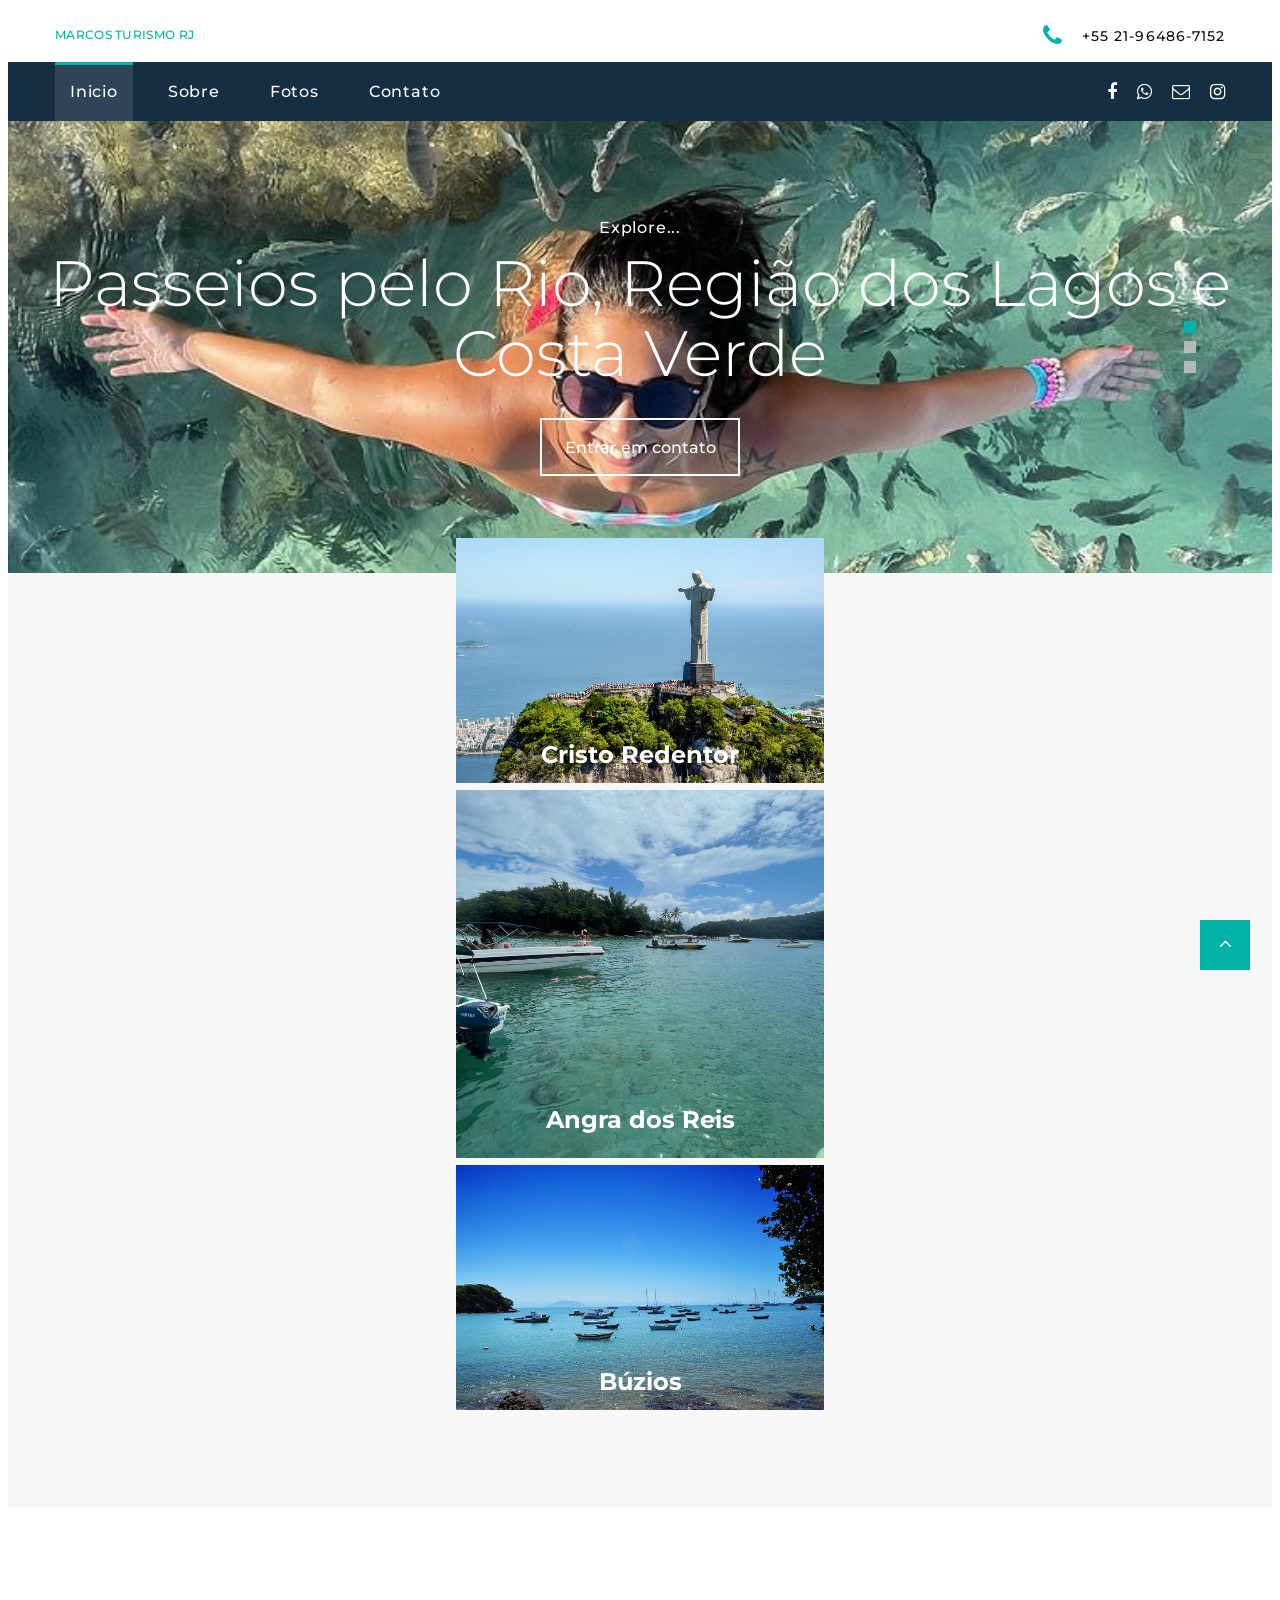
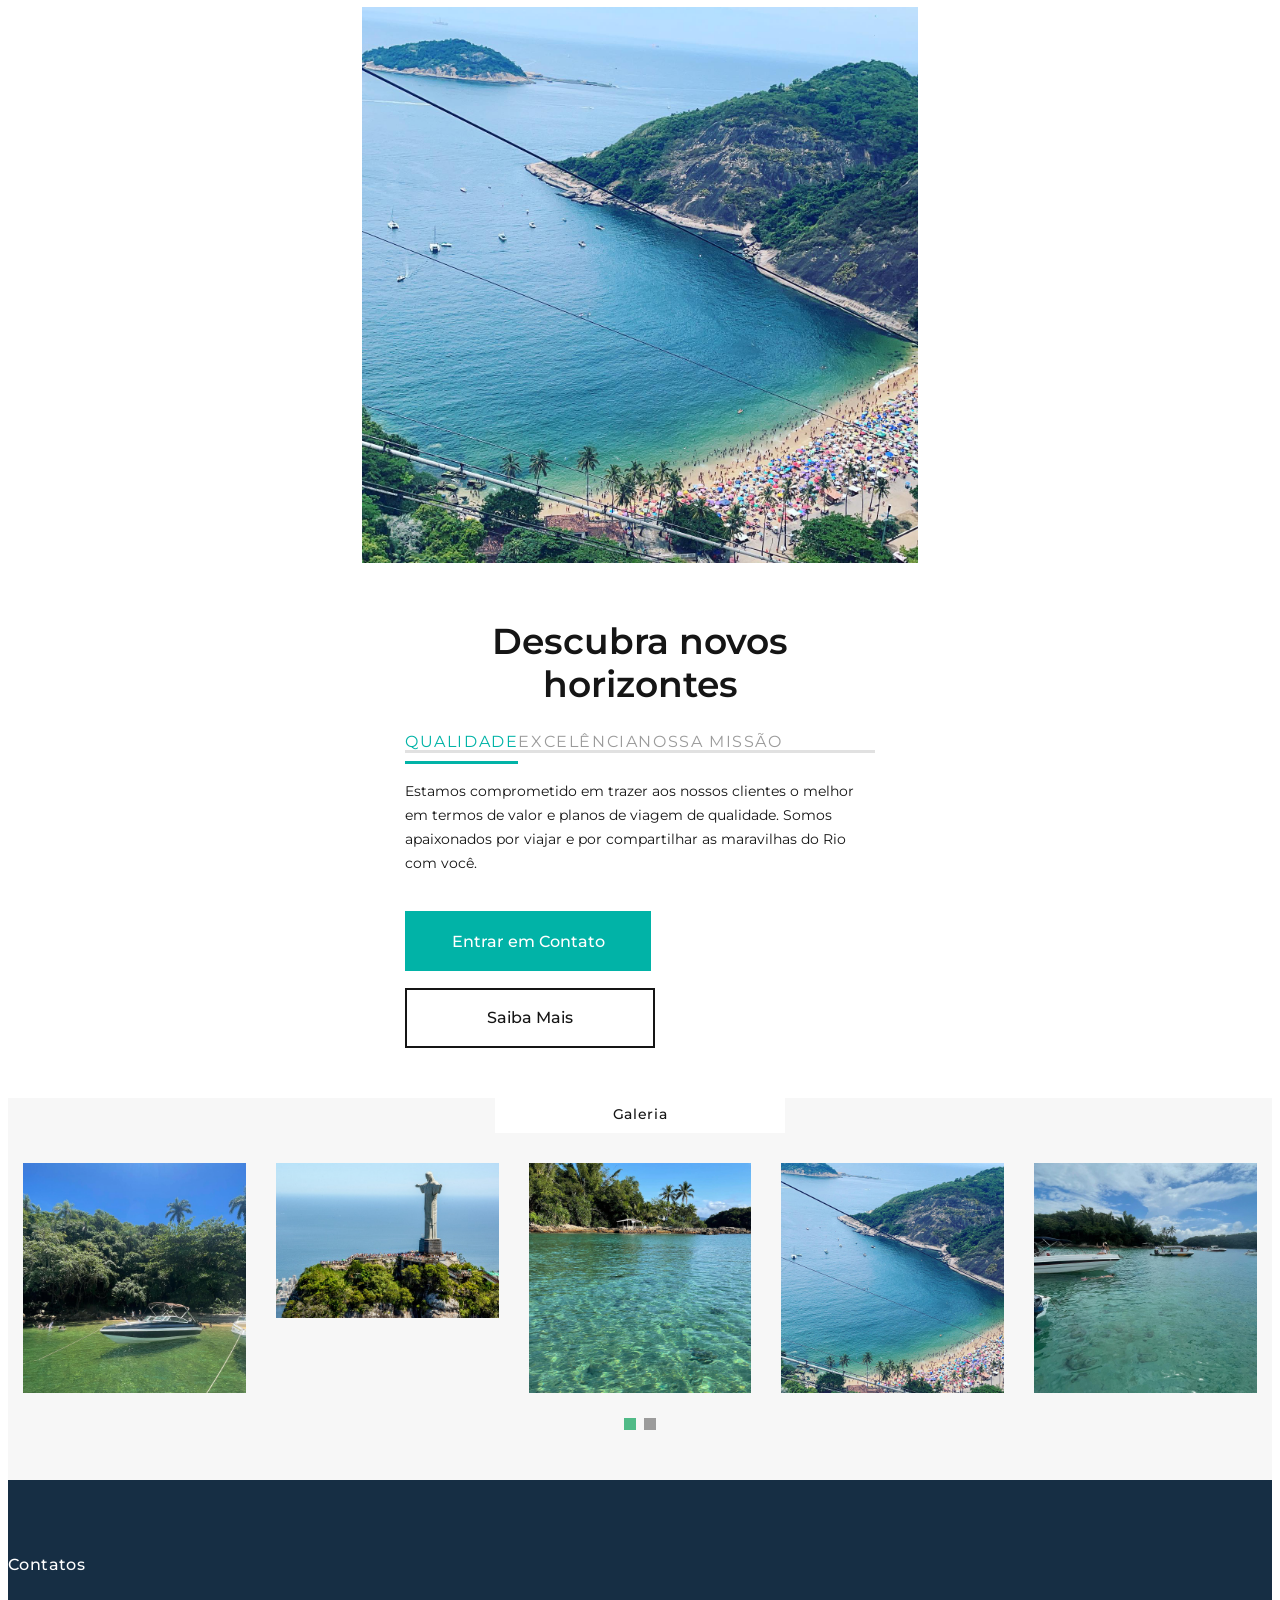
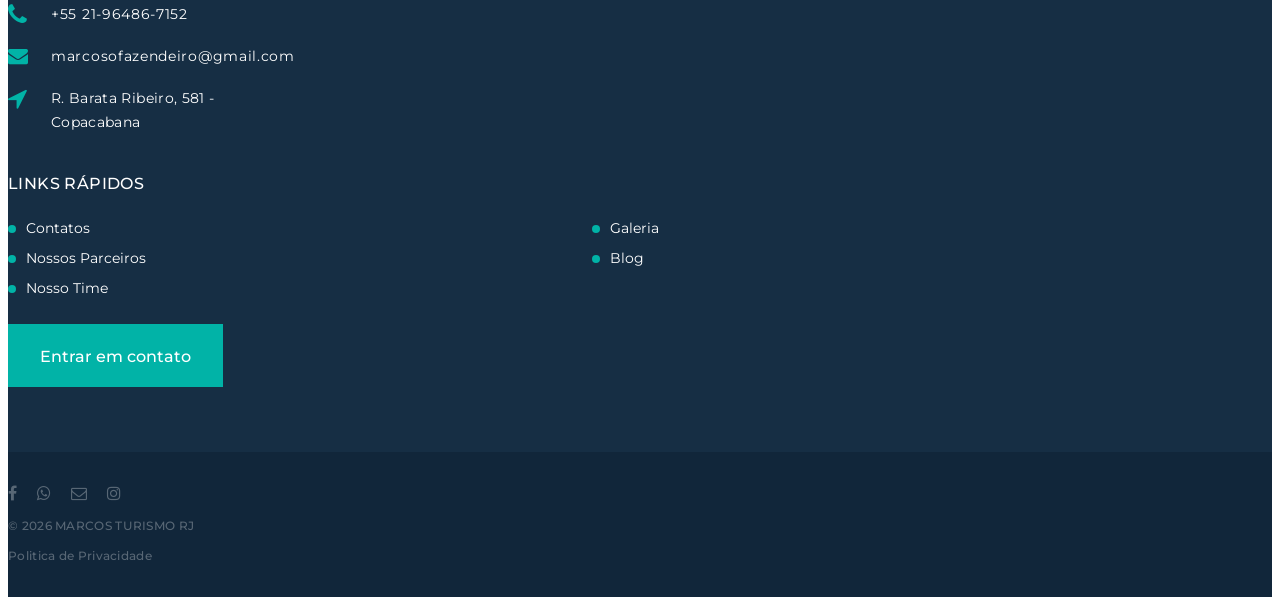
==== commit bbac1764: "INICIO DO SITE MARCOS TURISMO" ====
--- a/index.html
+++ b/index.html
@@ -1,582 +1,410 @@
 <!DOCTYPE html>
 <html class="wide wow-animation" lang="en">
-  <head>
-    <title>Home</title>
-    <meta name="format-detection" content="telephone=no">
-    <meta name="viewport" content="width=device-width, height=device-height, initial-scale=1.0, maximum-scale=1.0, user-scalable=0">
-    <meta http-equiv="X-UA-Compatible" content="IE=edge">
-    <meta charset="utf-8">
-    <link rel="icon" href="images/favicon.ico" type="image/x-icon">
-    <!-- Stylesheets-->
-    <link rel="stylesheet" type="text/css" href="//fonts.googleapis.com/css?family=Montserrat:400,500,600,700%7CPoppins:400%7CTeko:300,400">
-    <link rel="stylesheet" href="css/bootstrap.css">
-    <link rel="stylesheet" href="css/fonts.css">
-    <link rel="stylesheet" href="css/style.css">
-    <style>.ie-panel{display: none;background: #212121;padding: 10px 0;box-shadow: 3px 3px 5px 0 rgba(0,0,0,.3);clear: both;text-align:center;position: relative;z-index: 1;} html.ie-10 .ie-panel, html.lt-ie-10 .ie-panel {display: block;}</style>
-  </head>
-  <body>
-    <div class="ie-panel"><a href="http://windows.microsoft.com/en-US/internet-explorer/"><img src="images/ie8-panel/warning_bar_0000_us.jpg" height="42" width="820" alt="You are using an outdated browser. For a faster, safer browsing experience, upgrade for free today."></a></div>
-    <div class="preloader">
-      <div class="preloader-body">
-        <div class="cssload-container">
-          <div class="cssload-speeding-wheel"></div>
-        </div>
-        <p>Loading...</p>
-      </div>
+
+<head>
+  <title>Inicio</title>
+  <meta name="format-detection" content="telephone=no">
+  <meta name="viewport" content="width=device-width, height=device-height, initial-scale=1.0, maximum-scale=1.0, user-scalable=0">
+  <meta http-equiv="X-UA-Compatible" content="IE=edge">
+  <meta charset="utf-8">
+  <link rel="icon" href="images/favicon.ico" type="image/x-icon">
+  <!-- Stylesheets-->
+  <link rel="stylesheet" type="text/css" href="//fonts.googleapis.com/css?family=Montserrat:400,500,600,700%7CPoppins:400%7CTeko:300,400">
+  <link rel="stylesheet" href="css/bootstrap.css">
+  <link rel="stylesheet" href="css/fonts.css">
+  <link rel="stylesheet" href="css/style.css">
+  <style>
+    .ie-panel {
+      display: none;
+      background: #212121;
+      padding: 10px 0;
+      box-shadow: 3px 3px 5px 0 rgba(0, 0, 0, .3);
+      clear: both;
+      text-align: center;
+      position: relative;
+      z-index: 1;
+    }
+
+    html.ie-10 .ie-panel,
+    html.lt-ie-10 .ie-panel {
+      display: block;
+    }
+  </style>
+</head>
+
+<body>
+  <div class="ie-panel">
+    <a href="http://windows.microsoft.com/en-US/internet-explorer/">
+      <img src="images/ie8-panel/warning_bar_0000_us.jpg" height="42" width="820" alt="#">
+    </a>
+  </div>
+  <div class="preloader">
+    <div class="preloader-body">
+      <div class="cssload-container">
+        <div class="cssload-speeding-wheel"></div>
+      </div>
+      <p>Carregando...</p>
     </div>
-    <div class="page">
-      <!-- Page Header--><a class="banner banner-top" href="https://www.templatemonster.com/intense-multipurpose-html-template.html" target="_blank"><img src="images/intense_02.jpg" alt=""/></a>
-      <header class="section page-header">
-        <!-- RD Navbar-->
-        <div class="rd-navbar-wrap">
-          <nav class="rd-navbar rd-navbar-corporate" data-layout="rd-navbar-fixed" data-sm-layout="rd-navbar-fixed" data-md-layout="rd-navbar-fixed" data-md-device-layout="rd-navbar-fixed" data-lg-layout="rd-navbar-static" data-lg-device-layout="rd-navbar-fixed" data-xl-layout="rd-navbar-static" data-xl-device-layout="rd-navbar-static" data-xxl-layout="rd-navbar-static" data-xxl-device-layout="rd-navbar-static" data-lg-stick-up-offset="46px" data-xl-stick-up-offset="46px" data-xxl-stick-up-offset="106px" data-lg-stick-up="true" data-xl-stick-up="true" data-xxl-stick-up="true">
-            <div class="rd-navbar-collapse-toggle rd-navbar-fixed-element-1" data-rd-navbar-toggle=".rd-navbar-collapse"><span></span></div>
-            <div class="rd-navbar-aside-outer">
-              <div class="rd-navbar-aside">
-                <!-- RD Navbar Panel-->
-                <div class="rd-navbar-panel">
-                  <!-- RD Navbar Toggle-->
-                  <button class="rd-navbar-toggle" data-rd-navbar-toggle=".rd-navbar-nav-wrap"><span></span></button>
-                  <!-- RD Navbar Brand-->
-                  <div class="rd-navbar-brand">
-                    <!--Brand--><a class="brand" href="index.html"><img src="images/logo-default-450x37.png" alt="" width="225" height="18"/></a>
+  </div>
+  <div class="page">
+    <header class="section page-header">
+      <!-- RD Navbar-->
+      <div class="rd-navbar-wrap">
+        <nav class="rd-navbar rd-navbar-corporate" data-layout="rd-navbar-fixed" data-sm-layout="rd-navbar-fixed"
+          data-md-layout="rd-navbar-fixed" data-md-device-layout="rd-navbar-fixed" data-lg-layout="rd-navbar-static"
+          data-lg-device-layout="rd-navbar-fixed" data-xl-layout="rd-navbar-static"
+          data-xl-device-layout="rd-navbar-static" data-xxl-layout="rd-navbar-static"
+          data-xxl-device-layout="rd-navbar-static" data-lg-stick-up-offset="46px" data-xl-stick-up-offset="46px"
+          data-xxl-stick-up-offset="106px" data-lg-stick-up="true" data-xl-stick-up="true" data-xxl-stick-up="true">
+          <div class="rd-navbar-collapse-toggle rd-navbar-fixed-element-1" data-rd-navbar-toggle=".rd-navbar-collapse">
+            <span></span>
+          </div>
+          <div class="rd-navbar-aside-outer">
+            <div class="rd-navbar-aside">
+              <!-- RD Navbar Panel-->
+              <div class="rd-navbar-panel">
+                <!-- RD Navbar Toggle-->
+                <button class="rd-navbar-toggle" data-rd-navbar-toggle=".rd-navbar-nav-wrap"><span></span></button>
+                <!-- RD Navbar Brand-->
+                <div class="rd-navbar-brand">
+                  <a class="brand" href="index.html">
+                    MARCOS TURISMO RJ
+                    <!-- <img src="images/logo-default-450x37.png" alt="" width="225" height="18" /> -->
+                  </a>
+                </div>
+              </div>
+              <div class="rd-navbar-aside-right rd-navbar-collapse">
+                <ul class="rd-navbar-corporate-contacts">
+                  <li>
+                    <div class="unit unit-spacing-xs">
+                      <div class="unit-left"><span class="icon fa fa-phone"></span></div>
+                      <div class="unit-body"><a class="link-phone" href="tel:#">+55 21-96486-7152</a></div>
+                    </div>
+                  </li>
+                </ul><!-- <a class="button button-md button-default-outline-2 button-ujarak" href="#">Get a Free Quote</a> -->
+              </div>
+            </div>
+          </div>
+          <div class="rd-navbar-main-outer">
+            <div class="rd-navbar-main">
+              <div class="rd-navbar-nav-wrap">
+                <ul class="list-inline list-inline-md rd-navbar-corporate-list-social">
+                  <li><a class="icon fa fa-facebook" href="#"></a></li>
+                  <li><a class="icon fa fa-whatsapp" href="https://wa.me/5521964867152"></a></li>
+                  <li><a class="icon fa fa-envelope-o" href="mailto:marcosofazendeiro@gmail.com"></a></li>
+                  <li><a class="icon fa fa-instagram" href="#"></a></li>
+                </ul>
+                <!-- RD Navbar Nav-->
+                <ul class="rd-navbar-nav">
+                  <li class="rd-nav-item active"><a class="rd-nav-link" href="index.html">Inicio</a>
+                  </li>
+                  <li class="rd-nav-item"><a class="rd-nav-link" href="about.html">Sobre</a>
+                  </li>
+                  <li class="rd-nav-item"><a class="rd-nav-link" href="typography.html">Fotos</a>
+                  </li>
+                  <li class="rd-nav-item"><a class="rd-nav-link" href="contact-us.html">Contato</a>
+                  </li>
+                </ul>
+              </div>
+            </div>
+          </div>
+        </nav>
+      </div>
+    </header>
+    <!-- Swiper-->
+    <section class="section swiper-container swiper-slider swiper-slider-corporate swiper-pagination-style-2"
+      data-loop="true" data-autoplay="5000" data-simulate-touch="true" data-nav="false" data-direction="vertical">
+      <div class="swiper-wrapper text-left">
+        <div class="swiper-slide context-dark" data-slide-bg="images/thuany.jpg">
+          <div class="swiper-slide-caption section-md">
+            <div class="container">
+              <div class="row">
+                <div class="col-md-10">
+                  <h6 class="text-uppercase" data-caption-animate="fadeInRight" data-caption-delay="0">Explore...</h6>
+                  <h2 class="oh font-weight-light" data-caption-animate="slideInUp" data-caption-delay="100">
+                    <span>Passeios pelo </span><span class="font-weight-bold">Rio, Região dos Lagos e Costa Verde</span></h2>
+                    <a class="button button-default-outline button-ujarak" href="https://wa.me/5521964867152" data-caption-animate="fadeInLeft"
+                    data-caption-delay="0">Entrar em contato</a>
+                </div>
+              </div>
+            </div>
+          </div>
+        </div>
+        <div class="swiper-slide context-dark" data-slide-bg="images/ilhagrande.jpg">
+          <div class="swiper-slide-caption section-md">
+            <div class="container">
+              <div class="row">
+                <div class="col-md-10">
+                  <h6 class="text-uppercase" data-caption-animate="fadeInRight" data-caption-delay="0">Confiança e segurança</h6>
+                  <h2 class="oh font-weight-light" data-caption-animate="slideInUp" data-caption-delay="100">
+                    <span>Aproveite os </span><span class="font-weight-bold">melhores destinos</span></h2><a
+                    class="button button-default-outline button-ujarak" href="https://wa.me/5521964867152" data-caption-animate="fadeInLeft"
+                    data-caption-delay="0">Entrar em contato</a>
+                </div>
+              </div>
+            </div>
+          </div>
+        </div>
+        <div class="swiper-slide context-dark" data-slide-bg="images/marcos.jpg">
+          <div class="swiper-slide-caption section-md">
+            <div class="container">
+              <div class="row">
+                <div class="col-md-10">
+                  <h6 class="text-uppercase" data-caption-animate="fadeInRight" data-caption-delay="0">Passeios completos </h6>
+                  <h2 class="oh font-weight-light" data-caption-animate="slideInUp" data-caption-delay="100">
+                    <span>Escolha o seu </span><span class="font-weight-bold"> city tour</span></h2><a
+                    class="button button-default-outline button-ujarak" href="https://wa.me/5521964867152" data-caption-animate="fadeInLeft"
+                    data-caption-delay="0">Entrar em contato</a>
+                </div>
+              </div>
+            </div>
+          </div>
+        </div>
+      </div>
+      <!-- Swiper Pagination-->
+      <div class="swiper-pagination"></div>
+    </section>
+    <!-- Section Box Categories-->
+    <section class="section section-lg section-top-1 bg-gray-4">
+      <div class="container offset-negative-1">
+        <div class="box-categories cta-box-wrap">
+          <div class="box-categories-content">
+            <div class="row justify-content-center">
+              <div class="col-md-4 wow fadeInDown col-9" data-wow-delay=".2s">
+                <ul class="list-marked-2 box-categories-list">
+                  <li><a href="#"><img src="images/cristo-redentor.jpg" alt="" width="368" height="420" /></a>
+                    <h5 class="box-categories-title">Cristo Redentor</h5>
+                  </li>
+                </ul>
+              </div>
+              <div class="col-md-4 wow fadeInDown col-9" data-wow-delay=".2s">
+                <ul class="list-marked-2 box-categories-list">
+                  <li><a href="#"><img src="images/angra.jpg" alt="" width="368" height="420" /></a>
+                    <h5 class="box-categories-title">Angra dos Reis</h5>
+                  </li>
+                </ul>
+              </div>
+              <div class="col-md-4 wow fadeInDown col-9" data-wow-delay=".2s">
+                <ul class="list-marked-2 box-categories-list">
+                  <li><a href="#"><img src="images/Buzios.jpg" alt="" width="368" height="420" /></a>
+                    <h5 class="box-categories-title">Búzios</h5>
+                  </li>
+                </ul>
+              </div>
+            </div>
+          </div>
+        <!-- </div><a class="link-classic wow fadeInUp" href="#">Other Tours<span></span></a> -->
+        <!-- Owl Carousel-->
+      </div>
+    </section>
+    <!-- Discover New Horizons-->
+    <section class="section section-sm section-first bg-default text-md-left">
+      <div class="container">
+        <div class="row row-50 align-items-center justify-content-center justify-content-xl-between">
+          <div class="col-lg-6 text-center wow fadeInUp">
+            <img src="images/paodeacucar.jpg" alt="" width="556" height="382" />
+          </div>
+          <div class="col-lg-6 wow fadeInRight" data-wow-delay=".1s">
+            <div class="box-width-lg-470">
+              <h3>Descubra novos horizontes</h3>
+              <!-- Bootstrap tabs-->
+              <div class="tabs-custom tabs-horizontal tabs-line tabs-line-big tabs-line-style-2 text-center text-md-left" id="tabs-7">
+                <!-- Nav tabs-->
+                <ul class="nav nav-tabs">
+                  <li class="nav-item" role="presentation"><a class="nav-link active" href="#tabs-7-1" data-toggle="tab">Qualidade</a></li>
+                  <li class="nav-item" role="presentation"><a class="nav-link" href="#tabs-7-2" data-toggle="tab">Excelência</a></li>
+                  <li class="nav-item" role="presentation"><a class="nav-link" href="#tabs-7-3" data-toggle="tab">Nossa Missão</a></li>
+                </ul>
+                <!-- Tab panes-->
+                <div class="tab-content">
+                  <div class="tab-pane fade show active" id="tabs-7-1">
+                    <p>Estamos comprometido em trazer aos nossos clientes o melhor em termos de valor e planos de viagem de qualidade. Somos apaixonados por viajar e por compartilhar as maravilhas do Rio com você.</p>
+                    <div class="group-md group-middle">
+                      <a class="button button-secondary button-pipaluk" href="contact-us.html">Entrar em Contato</a>
+                      <a class="button button-black-outline button-md" href="about.html">Saiba Mais</a>
+                    </div>
                   </div>
-                </div>
-                <div class="rd-navbar-aside-right rd-navbar-collapse">
-                  <ul class="rd-navbar-corporate-contacts">
+                  <div class="tab-pane fade" id="tabs-7-2">
+                    <p>Temos o orgulho de oferecer uma excelente qualidade em nossos passeios, que lhe dão a chance de vivenciar o destino escolhido de uma forma autêntica e emocionante.</p>
+                    <div class="group-md group-middle">
+                      <a class="button button-secondary button-pipaluk" href="contact-us.html">Entrar em Contato</a>
+                      <a class="button button-black-outline button-md" href="about.html">Saiba Mais</a></div>
+                  </div>
+                  <div class="tab-pane fade" id="tabs-7-3">
+                    <p>Nossa missão é fornecer a melhor experiência em planejamento de viagens, trazendo segurança e conforto para toddo seu passeio.</p>
+                    <div class="group-md group-middle">
+                      <a class="button button-secondary button-pipaluk" href="contact-us.html">Entrar em Contato</a>
+                      <a class="button button-black-outline button-md" href="about.html">Saiba Mais</a></div>
+                  </div>
+                </div>
+              </div>
+            </div>
+          </div>
+        </div>
+      </div>
+    </section>
+    <!--	Instagrram wondertour-->
+    <section class="section section-sm section-top-0 section-fluid section-relative bg-gray-4">
+      <div class="container-fluid">
+        <h6 class="gallery-title">Galeria</h6>
+        <!-- Owl Carousel-->
+        <div class="owl-carousel owl-classic owl-dots-secondary" data-items="1" data-sm-items="2" data-md-items="3"
+          data-lg-items="4" data-xl-items="5" data-xxl-items="6" data-stage-padding="15" data-xxl-stage-padding="0"
+          data-margin="30" data-autoplay="true" data-nav="true" data-dots="true">
+          <!-- Thumbnail Classic-->
+          <article class="thumbnail thumbnail-mary">
+            <div class="thumbnail-mary-figure">
+              <img src="images/angra01.jpg" alt="" width="270" height="195" />
+            </div>
+            <div class="thumbnail-mary-caption">
+              <a class="icon fl-bigmug-line-zoom60" href="images/angra01.jpg" data-lightgallery="item">
+                <img src="images/angra01.jpg" alt="" width="270" height="195" /></a>
+            </div>
+          </article>
+          <!-- Thumbnail Classic-->
+          <article class="thumbnail thumbnail-mary">
+            <div class="thumbnail-mary-figure">
+              <img src="images/cristo-redentor.jpg" alt="" width="270" height="195" />
+            </div>
+            <div class="thumbnail-mary-caption">
+              <a class="icon fl-bigmug-line-zoom60" href="images/cristo-redentor.jpg" data-lightgallery="item">
+                <img src="images/cristo-redentor.jpg" alt="" width="270" height="195" /></a>
+            </div>
+          </article>
+          <!-- Thumbnail Classic-->
+          <article class="thumbnail thumbnail-mary">
+            <div class="thumbnail-mary-figure">
+              <img src="images/ilhagrande.jpg" alt="" width="270" height="195" />
+            </div>
+            <div class="thumbnail-mary-caption">
+              <a class="icon fl-bigmug-line-zoom60" href="images/ilhagrande.jpg" data-lightgallery="item">
+                <img src="images/ilhagrande.jpg" alt="" width="270" height="195" /></a>
+            </div>
+          </article>
+          <!-- Thumbnail Classic-->
+          <article class="thumbnail thumbnail-mary">
+            <div class="thumbnail-mary-figure">
+              <img src="images/paodeacucar.jpg" alt="" width="270" height="195" />
+            </div>
+            <div class="thumbnail-mary-caption">
+              <a class="icon fl-bigmug-line-zoom60" href="images/paodeacucar.jpg" data-lightgallery="item">
+                <img src="images/paodeacucar.jpg" alt="" width="270" height="195" /></a>
+            </div>
+          </article>
+          <!-- Thumbnail Classic-->
+          <article class="thumbnail thumbnail-mary">
+            <div class="thumbnail-mary-figure">
+              <img src="images/angra.jpg" alt="" width="270" height="195" />
+            </div>
+            <div class="thumbnail-mary-caption">
+              <a class="icon fl-bigmug-line-zoom60" href="images/angra.jpg" data-lightgallery="item">
+                <img src="images/angra.jpg" alt="" width="270" height="195" /></a>
+            </div>
+          </article>
+          <!-- Thumbnail Classic-->
+          <article class="thumbnail thumbnail-mary">
+            <div class="thumbnail-mary-figure">
+              <img src="images/Buzios.jpg" alt="" width="270" height="195" />
+            </div>
+            <div class="thumbnail-mary-caption">
+              <a class="icon fl-bigmug-line-zoom60" href="images/Buzios.jpg" data-lightgallery="item">
+                <img src="images/Buzios.jpg" alt="" width="270" height="195" /></a>
+            </div>
+          </article>
+          <!-- Thumbnail Classic-->
+          <article class="thumbnail thumbnail-mary">
+            <div class="thumbnail-mary-figure">
+              <img src="images/RJ01.jpg" alt="" width="270" height="195" />
+            </div>
+            <div class="thumbnail-mary-caption">
+              <a class="icon fl-bigmug-line-zoom60" href="images/RJ01.jpg" data-lightgallery="item">
+                <img src="images/RJ01.jpg" alt="" width="270" height="195" /></a>
+            </div>
+          </article>
+        </div>
+      </div>
+    </section>
+    <!-- Page Footer-->
+    <footer class="section footer-corporate context-dark">
+      <div class="footer-corporate-inset">
+        <div class="container">
+          <div class="row row-40 justify-content-lg-between">
+            <div class="col-sm-6 col-md-12 col-lg-3 col-xl-4">
+              <div class="oh-desktop">
+                <div class="wow slideInRight" data-wow-delay="0s">
+                  <h6 class="text-spacing-100 text-uppercase">Contatos</h6>
+                  <ul class="footer-contacts d-inline-block d-sm-block">
                     <li>
-                      <div class="unit unit-spacing-xs">
-                        <div class="unit-left"><span class="icon fa fa-clock-o"></span></div>
-                        <div class="unit-body">
-                          <p>09:00<span>am</span> — 05:00<span>pm</span></p>
-                        </div>
+                      <div class="unit">
+                        <div class="unit-left"><span class="icon fa fa-phone"></span></div>
+                        <div class="unit-body"><a class="link-phone" href="tel:#">+55 21-96486-7152 </a></div>
                       </div>
                     </li>
                     <li>
-                      <div class="unit unit-spacing-xs">
-                        <div class="unit-left"><span class="icon fa fa-phone"></span></div>
-                        <div class="unit-body"><a class="link-phone" href="tel:#">+1 323-913-4688</a></div>
+                      <div class="unit">
+                        <div class="unit-left"><span class="icon fa fa-envelope"></span></div>
+                        <div class="unit-body"><a class="link-aemail" href="mailto:marcosofazendeiro@gmail.com">marcosofazendeiro@gmail.com</a></div>
                       </div>
                     </li>
-                  </ul><a class="button button-md button-default-outline-2 button-ujarak" href="#">Get a Free Quote</a>
-                </div>
-              </div>
-            </div>
-            <div class="rd-navbar-main-outer">
-              <div class="rd-navbar-main">
-                <div class="rd-navbar-nav-wrap">
-                  <ul class="list-inline list-inline-md rd-navbar-corporate-list-social">
-                    <li><a class="icon fa fa-facebook" href="#"></a></li>
-                    <li><a class="icon fa fa-twitter" href="#"></a></li>
-                    <li><a class="icon fa fa-google-plus" href="#"></a></li>
-                    <li><a class="icon fa fa-instagram" href="#"></a></li>
-                  </ul>
-                  <!-- RD Navbar Nav-->
-                  <ul class="rd-navbar-nav">
-                    <li class="rd-nav-item active"><a class="rd-nav-link" href="index.html">Home</a>
-                    </li>
-                    <li class="rd-nav-item"><a class="rd-nav-link" href="about.html">About</a>
-                    </li>
-                    <li class="rd-nav-item"><a class="rd-nav-link" href="typography.html">Typography</a>
-                    </li>
-                    <li class="rd-nav-item"><a class="rd-nav-link" href="contact-us.html">Contact Us</a>
+                    <li>
+                      <div class="unit">
+                        <div class="unit-left"><span class="icon fa fa-location-arrow"></span></div>
+                        <div class="unit-body"><a class="link-location" href="#">R. Barata Ribeiro, 581 - Copacabana</a></div>
+                      </div>
                     </li>
                   </ul>
                 </div>
               </div>
             </div>
-          </nav>
-        </div>
-      </header>
-      <!-- Swiper-->
-      <section class="section swiper-container swiper-slider swiper-slider-corporate swiper-pagination-style-2" data-loop="true" data-autoplay="5000" data-simulate-touch="true" data-nav="false" data-direction="vertical">
-        <div class="swiper-wrapper text-left">
-          <div class="swiper-slide context-dark" data-slide-bg="images/slider-4-slide-1-1920x678.jpg">
-            <div class="swiper-slide-caption section-md">
-              <div class="container">
-                <div class="row">
-                  <div class="col-md-10">
-                    <h6 class="text-uppercase" data-caption-animate="fadeInRight" data-caption-delay="0">Enjoy the Best Destinations with Our Travel Agency</h6>
-                    <h2 class="oh font-weight-light" data-caption-animate="slideInUp" data-caption-delay="100"><span>Explore</span><span class="font-weight-bold"> The World</span></h2><a class="button button-default-outline button-ujarak" href="#" data-caption-animate="fadeInLeft" data-caption-delay="0">Get in touch</a>
-                  </div>
-                </div>
-              </div>
-            </div>
-          </div>
-          <div class="swiper-slide context-dark" data-slide-bg="images/slider-4-slide-2-1920x678.jpg">
-            <div class="swiper-slide-caption section-md">
-              <div class="container">
-                <div class="row">
-                  <div class="col-md-10">
-                    <h6 class="text-uppercase" data-caption-animate="fadeInRight" data-caption-delay="0">A team of professional Travel Experts</h6>
-                    <h2 class="oh font-weight-light" data-caption-animate="slideInUp" data-caption-delay="100"><span>Trust</span><span class="font-weight-bold"> Our Experience</span></h2><a class="button button-default-outline button-ujarak" href="#" data-caption-animate="fadeInLeft" data-caption-delay="0">Get in touch</a>
-                  </div>
-                </div>
-              </div>
-            </div>
-          </div>
-          <div class="swiper-slide context-dark" data-slide-bg="images/slider-4-slide-3-1920x678.jpg">
-            <div class="swiper-slide-caption section-md">
-              <div class="container">
-                <div class="row">
-                  <div class="col-md-10">
-                    <h6 class="text-uppercase" data-caption-animate="fadeInRight" data-caption-delay="0">Build your Next Holiday Trip with Us</h6>
-                    <h2 class="oh font-weight-light" data-caption-animate="slideInUp" data-caption-delay="100"><span>Create</span><span class="font-weight-bold"> Your Tour</span></h2><a class="button button-default-outline button-ujarak" href="#" data-caption-animate="fadeInLeft" data-caption-delay="0">Get in touch</a>
-                  </div>
-                </div>
-              </div>
-            </div>
-          </div>
-        </div>
-        <!-- Swiper Pagination-->
-        <div class="swiper-pagination"></div>
-      </section>
-      <!-- Section Box Categories-->
-      <section class="section section-lg section-top-1 bg-gray-4">
-        <div class="container offset-negative-1">
-          <div class="box-categories cta-box-wrap">
-            <div class="box-categories-content">
-              <div class="row justify-content-center">
-                <div class="col-md-4 wow fadeInDown col-9" data-wow-delay=".2s">
-                  <ul class="list-marked-2 box-categories-list">
-                    <li><a href="#"><img src="images/cta-1-368x420.jpg" alt="" width="368" height="420"/></a>
-                      <h5 class="box-categories-title">Balloon Flights</h5>
-                    </li>
+            <div class="col-sm-11 col-md-7 col-lg-5 col-xl-4">
+              <div class="oh-desktop">
+                <div class="wow slideInLeft" data-wow-delay="0s">
+                  <h6 class="text-spacing-100 text-uppercase">LINKS RÁPIDOS</h6>
+                  <ul class="row-6 list-0 list-marked list-marked-md list-marked-secondary list-custom-2">
+                    <li><a href="about.html">Contatos</a></li>
+                    <li><a href="#">Nossos Parceiros</a></li>
+                    <li><a href="#">Nosso Time</a></li>
+                    <li><a href="#">Galeria</a></li>
+                    <li><a href="#">Blog</a></li>
                   </ul>
-                </div>
-                <div class="col-md-4 wow fadeInDown col-9" data-wow-delay=".2s">
-                  <ul class="list-marked-2 box-categories-list">
-                    <li><a href="#"><img src="images/cta-2-368x420.jpg" alt="" width="368" height="420"/></a>
-                      <h5 class="box-categories-title">Mountain Holiday</h5>
-                    </li>
-                  </ul>
-                </div>
-                <div class="col-md-4 wow fadeInDown col-9" data-wow-delay=".2s">
-                  <ul class="list-marked-2 box-categories-list">
-                    <li><a href="#"><img src="images/cta-3-368x420.jpg" alt="" width="368" height="420"/></a>
-                      <h5 class="box-categories-title">Beach Holidays</h5>
-                    </li>
-                  </ul>
-                </div>
-              </div>
-            </div>
-          </div><a class="link-classic wow fadeInUp" href="#">Other Tours<span></span></a>
-          <!-- Owl Carousel-->
-        </div>
-      </section>
-      <!-- Discover New Horizons-->
-      <section class="section section-sm section-first bg-default text-md-left">
+                  <div class="group-md group-middle justify-content-sm-start">
+                    <a class="button button-lg button-primary button-ujarak" href="#">Entrar em contato</a></div>
+                </div>
+              </div>
+            </div>
+          </div>
+        </div>
+      </div>
+      <div class="footer-corporate-bottom-panel">
         <div class="container">
-          <div class="row row-50 align-items-center justify-content-center justify-content-xl-between">
-            <div class="col-lg-6 text-center wow fadeInUp"><img src="images/index-3-556x382.jpg" alt="" width="556" height="382"/>
-            </div>
-            <div class="col-lg-6 wow fadeInRight" data-wow-delay=".1s">
-              <div class="box-width-lg-470">
-                <h3>Discover New Horizons</h3>
-                <!-- Bootstrap tabs-->
-                <div class="tabs-custom tabs-horizontal tabs-line tabs-line-big tabs-line-style-2 text-center text-md-left" id="tabs-7">
-                  <!-- Nav tabs-->
-                  <ul class="nav nav-tabs">
-                    <li class="nav-item" role="presentation"><a class="nav-link active" href="#tabs-7-1" data-toggle="tab">About us</a></li>
-                    <li class="nav-item" role="presentation"><a class="nav-link" href="#tabs-7-2" data-toggle="tab">Why choose us</a></li>
-                    <li class="nav-item" role="presentation"><a class="nav-link" href="#tabs-7-3" data-toggle="tab">Our mission</a></li>
-                  </ul>
-                  <!-- Tab panes-->
-                  <div class="tab-content">
-                    <div class="tab-pane fade show active" id="tabs-7-1">
-                      <p>Wonder Tour is committed to bringing our clients the best in value and quality travel arrangements. We are passionate about travel and sharing the world's wonders with you.</p>
-                      <div class="group-md group-middle"><a class="button button-secondary button-pipaluk" href="contact-us.html">Get in Touch</a><a class="button button-black-outline button-md" href="about.html">Read More</a></div>
-                    </div>
-                    <div class="tab-pane fade" id="tabs-7-2">
-                      <p>We are proud to offer excellent quality and value for money in our tours, which give you the chance to experience your chosen destination in an authentic and exciting way.</p>
-                      <div class="group-md group-middle"><a class="button button-secondary button-pipaluk" href="contact-us.html">Get in Touch</a><a class="button button-black-outline button-md" href="about.html">Read More</a></div>
-                    </div>
-                    <div class="tab-pane fade" id="tabs-7-3">
-                      <p>Our mission is to provide the ultimate travel planning experience while becoming a one-stop shop for every travel service available in the industry.</p>
-                      <div class="group-md group-middle"><a class="button button-secondary button-pipaluk" href="contact-us.html">Get in Touch</a><a class="button button-black-outline button-md" href="about.html">Read More</a></div>
-                    </div>
-                  </div>
-                </div>
-              </div>
-            </div>
-          </div>
-        </div>
-      </section>
-      <!--	Our Services-->
-      <section class="section section-sm">
-        <div class="container">
-          <h3>Our Services</h3>
-          <div class="row row-30">
-            <div class="col-sm-6 col-lg-4">
-              <article class="box-icon-classic">
-                <div class="unit box-icon-classic-body flex-column flex-md-row text-md-left flex-lg-column text-lg-center flex-xl-row text-xl-left">
-                  <div class="unit-left">
-                    <div class="box-icon-classic-icon fl-bigmug-line-equalization3"></div>
-                  </div>
-                  <div class="unit-body">
-                    <h5 class="box-icon-classic-title"><a href="#">Personalized Matching</a></h5>
-                    <p class="box-icon-classic-text">Our unique matching system lets you find just the tour you want for your next holiday.</p>
-                  </div>
-                </div>
-              </article>
-            </div>
-            <div class="col-sm-6 col-lg-4">
-              <article class="box-icon-classic">
-                <div class="unit box-icon-classic-body flex-column flex-md-row text-md-left flex-lg-column text-lg-center flex-xl-row text-xl-left">
-                  <div class="unit-left">
-                    <div class="box-icon-classic-icon fl-bigmug-line-circular220"></div>
-                  </div>
-                  <div class="unit-body">
-                    <h5 class="box-icon-classic-title"><a href="#">Wide Variety of Tours</a></h5>
-                    <p class="box-icon-classic-text">We offer a wide variety of personally picked tours with destinations all over the globe.</p>
-                  </div>
-                </div>
-              </article>
-            </div>
-            <div class="col-sm-6 col-lg-4">
-              <article class="box-icon-classic">
-                <div class="unit box-icon-classic-body flex-column flex-md-row text-md-left flex-lg-column text-lg-center flex-xl-row text-xl-left">
-                  <div class="unit-left">
-                    <div class="box-icon-classic-icon fl-bigmug-line-favourites5"></div>
-                  </div>
-                  <div class="unit-body">
-                    <h5 class="box-icon-classic-title"><a href="#">Highly Qualified Service</a></h5>
-                    <p class="box-icon-classic-text">Our tour managers are qualified, skilled, and friendly to bring you the best service.</p>
-                  </div>
-                </div>
-              </article>
-            </div>
-            <div class="col-sm-6 col-lg-4">
-              <article class="box-icon-classic">
-                <div class="unit box-icon-classic-body flex-column flex-md-row text-md-left flex-lg-column text-lg-center flex-xl-row text-xl-left">
-                  <div class="unit-left">
-                    <div class="box-icon-classic-icon fl-bigmug-line-headphones32"></div>
-                  </div>
-                  <div class="unit-body">
-                    <h5 class="box-icon-classic-title"><a href="#">24/7 Support</a></h5>
-                    <p class="box-icon-classic-text">You can always get professional support from our staff 24/7 and ask any question you have.</p>
-                  </div>
-                </div>
-              </article>
-            </div>
-            <div class="col-sm-6 col-lg-4">
-              <article class="box-icon-classic">
-                <div class="unit box-icon-classic-body flex-column flex-md-row text-md-left flex-lg-column text-lg-center flex-xl-row text-xl-left">
-                  <div class="unit-left">
-                    <div class="box-icon-classic-icon fl-bigmug-line-hot67"></div>
-                  </div>
-                  <div class="unit-body">
-                    <h5 class="box-icon-classic-title"><a href="#">Handpicked Hotels</a></h5>
-                    <p class="box-icon-classic-text">Our team offers only the best selection of affordable and luxury hotels to our clients.</p>
-                  </div>
-                </div>
-              </article>
-            </div>
-            <div class="col-sm-6 col-lg-4">
-              <article class="box-icon-classic">
-                <div class="unit box-icon-classic-body flex-column flex-md-row text-md-left flex-lg-column text-lg-center flex-xl-row text-xl-left">
-                  <div class="unit-left">
-                    <div class="box-icon-classic-icon fl-bigmug-line-wallet26"></div>
-                  </div>
-                  <div class="unit-body">
-                    <h5 class="box-icon-classic-title"><a href="#">Best Price Guarantee</a></h5>
-                    <p class="box-icon-classic-text">If you find tours that are cheaper than ours, we will compensate the difference.</p>
-                  </div>
-                </div>
-              </article>
-            </div>
-          </div>
-        </div>
-      </section>
-      <!-- Hot tours-->
-      <section class="section section-sm bg-default">
-        <div class="container">
-          <h3 class="oh-desktop"><span class="d-inline-block wow slideInDown">Hot Tours</span></h3>
-          <div class="row row-sm row-40 row-md-50">
-            <div class="col-sm-6 col-md-12 wow fadeInRight">
-              <!-- Product Big-->
-              <article class="product-big">
-                <div class="unit flex-column flex-md-row align-items-md-stretch">
-                  <div class="unit-left"><a class="product-big-figure" href="#"><img src="images/product-big-1-600x366.jpg" alt="" width="600" height="366"/></a></div>
-                  <div class="unit-body">
-                    <div class="product-big-body">
-                      <h5 class="product-big-title"><a href="#">Benidorm, Spain</a></h5>
-                      <div class="group-sm group-middle justify-content-start">
-                        <div class="product-big-rating"><span class="icon material-icons-star"></span><span class="icon material-icons-star"></span><span class="icon material-icons-star"></span><span class="icon material-icons-star"></span><span class="icon material-icons-star_half"></span></div><a class="product-big-reviews" href="#">4 customer reviews</a>
-                      </div>
-                      <p class="product-big-text">Benidorm is a buzzing resort with a big reputation for beach holidays. Situated in sunny Costa Blanca, the town is one of the original Spanish beach resorts...</p><a class="button button-black-outline button-ujarak" href="#">Buy This Tour</a>
-                      <div class="product-big-price-wrap"><span class="product-big-price">$790</span></div>
-                    </div>
-                  </div>
-                </div>
-              </article>
-            </div>
-            <div class="col-sm-6 col-md-12 wow fadeInLeft">
-              <!-- Product Big-->
-              <article class="product-big">
-                <div class="unit flex-column flex-md-row align-items-md-stretch">
-                  <div class="unit-left"><a class="product-big-figure" href="#"><img src="images/product-big-2-600x366.jpg" alt="" width="600" height="366"/></a></div>
-                  <div class="unit-body">
-                    <div class="product-big-body">
-                      <h5 class="product-big-title"><a href="#">Mauritius Island, Africa</a></h5>
-                      <div class="group-sm group-middle justify-content-start">
-                        <div class="product-big-rating"><span class="icon material-icons-star"></span><span class="icon material-icons-star"></span><span class="icon material-icons-star"></span><span class="icon material-icons-star"></span><span class="icon material-icons-star_half"></span></div><a class="product-big-reviews" href="#">5 customer reviews</a>
-                      </div>
-                      <p class="product-big-text">The beautiful and inviting island nation of Mauritius is an ideal ‘flop and drop’ at the conclusion of your safari. Indulge in the delightful scents of the fragrant...</p><a class="button button-black-outline button-ujarak" href="#">Buy This Tour</a>
-                      <div class="product-big-price-wrap"><span class="product-big-price">$890</span></div>
-                    </div>
-                  </div>
-                </div>
-              </article>
-            </div>
-          </div>
-        </div>
-      </section>
-      <!-- Different People-->
-      <section class="section section-sm">
-        <div class="container">
-          <h3 class="title-block find-car oh"><span class="d-inline-block wow slideInUp">Different People — One Mission</span></h3>
-          <div class="row row-30 justify-content-center box-ordered">
-            <div class="col-sm-6 col-md-5 col-lg-3">
-              <!-- Team Modern-->
-              <article class="team-modern">
-                <div class="team-modern-header"><a class="team-modern-figure" href="#"><img class="img-circles" src="images/user-1-118x118.jpg" alt="" width="118" height="118"/></a>
-                  <svg x="0px" y="0px" width="270px" height="70px" viewbox="0 0 270 70" enable-background="new 0 0 270 70" xml:space="preserve">
-                    <g>
-                      <path fill="#161616" d="M202.085,0C193.477,28.912,166.708,50,135,50S76.523,28.912,67.915,0H0v70h270V0H202.085z"></path>
-                    </g>
-                  </svg>
-                </div>
-                <div class="team-modern-caption">
-                  <h6 class="team-modern-name"><a href="#">Diana Robinson</a></h6>
-                  <p class="team-modern-status">Founder, Owner</p>
-                  <h6 class="team-modern-phone"><a href="tel:#">+1 323-913-4688</a></h6>
-                </div>
-              </article>
-            </div>
-            <div class="col-sm-6 col-md-5 col-lg-3">
-              <!-- Team Modern-->
-              <article class="team-modern">
-                <div class="team-modern-header"><a class="team-modern-figure" href="#"><img class="img-circles" src="images/user-2-118x118.jpg" alt="" width="118" height="118"/></a>
-                  <svg x="0px" y="0px" width="270px" height="70px" viewbox="0 0 270 70" enable-background="new 0 0 270 70" xml:space="preserve">
-                    <g>
-                      <path fill="#161616" d="M202.085,0C193.477,28.912,166.708,50,135,50S76.523,28.912,67.915,0H0v70h270V0H202.085z"></path>
-                    </g>
-                  </svg>
-                </div>
-                <div class="team-modern-caption">
-                  <h6 class="team-modern-name"><a href="#">Peter McMillan</a></h6>
-                  <p class="team-modern-status">Travel Agent</p>
-                  <h6 class="team-modern-phone"><a href="tel:#">+1 323-913-4688</a></h6>
-                </div>
-              </article>
-            </div>
-            <div class="col-sm-6 col-md-5 col-lg-3">
-              <!-- Team Modern-->
-              <article class="team-modern">
-                <div class="team-modern-header"><a class="team-modern-figure" href="#"><img class="img-circles" src="images/user-3-118x118.jpg" alt="" width="118" height="118"/></a>
-                  <svg x="0px" y="0px" width="270px" height="70px" viewbox="0 0 270 70" enable-background="new 0 0 270 70" xml:space="preserve">
-                    <g>
-                      <path fill="#161616" d="M202.085,0C193.477,28.912,166.708,50,135,50S76.523,28.912,67.915,0H0v70h270V0H202.085z"></path>
-                    </g>
-                  </svg>
-                </div>
-                <div class="team-modern-caption">
-                  <h6 class="team-modern-name"><a href="#">Jill Peterson</a></h6>
-                  <p class="team-modern-status">Tour Consultant</p>
-                  <h6 class="team-modern-phone"><a href="tel:#">+1 323-913-4688</a></h6>
-                </div>
-              </article>
-            </div>
-            <div class="col-sm-6 col-md-5 col-lg-3">
-              <!-- Team Modern-->
-              <article class="team-modern">
-                <div class="team-modern-header"><a class="team-modern-figure" href="#"><img class="img-circles" src="images/user-4-118x118.jpg" alt="" width="118" height="118"/></a>
-                  <svg x="0px" y="0px" width="270px" height="70px" viewbox="0 0 270 70" enable-background="new 0 0 270 70" xml:space="preserve">
-                    <g>
-                      <path fill="#161616" d="M202.085,0C193.477,28.912,166.708,50,135,50S76.523,28.912,67.915,0H0v70h270V0H202.085z"></path>
-                    </g>
-                  </svg>
-                </div>
-                <div class="team-modern-caption">
-                  <h6 class="team-modern-name"><a href="#">James Smith</a></h6>
-                  <p class="team-modern-status">PR Manager</p>
-                  <h6 class="team-modern-phone"><a href="tel:#">+1 323-913-4688</a></h6>
-                </div>
-              </article>
-            </div>
-          </div>
-        </div>
-      </section>
-      <!-- Section Subscribe-->
-      <section class="section bg-default text-center offset-top-50">
-        <div class="parallax-container" data-parallax-img="images/parallax-1-1920x850.jpg">
-          <div class="parallax-content section-xl section-inset-custom-1 context-dark bg-overlay-2-21">
-            <div class="container">
-              <h2 class="heading-2 oh font-weight-normal wow slideInDown"><span class="d-block font-weight-semi-bold">First-class Impressions</span><span class="d-block font-weight-light">are Waiting for You!</span></h2>
-              <p class="text-width-medium text-spacing-75 wow fadeInLeft" data-wow-delay=".1s">Our agency offers travelers various tours and excursions with destinations all over the world. Browse our website to find your dream tour!</p><a class="button button-secondary button-pipaluk" href="#">Book a Tour Now</a>
-            </div>
-          </div>
-        </div>
-      </section>
-      <!--	Instagrram wondertour-->
-      <section class="section section-sm section-top-0 section-fluid section-relative bg-gray-4">
-        <div class="container-fluid">
-          <h6 class="gallery-title">Gallery</h6>
-          <!-- Owl Carousel-->
-          <div class="owl-carousel owl-classic owl-dots-secondary" data-items="1" data-sm-items="2" data-md-items="3" data-lg-items="4" data-xl-items="5" data-xxl-items="6" data-stage-padding="15" data-xxl-stage-padding="0" data-margin="30" data-autoplay="true" data-nav="true" data-dots="true">
-            <!-- Thumbnail Classic-->
-            <article class="thumbnail thumbnail-mary">
-              <div class="thumbnail-mary-figure"><img src="images/gallery-image-1-270x195.jpg" alt="" width="270" height="195"/>
-              </div>
-              <div class="thumbnail-mary-caption"><a class="icon fl-bigmug-line-zoom60" href="images/gallery-image-1-1200x800-original.jpg" data-lightgallery="item"><img src="images/gallery-image-1-270x195.jpg" alt="" width="270" height="195"/></a>
-              </div>
-            </article>
-            <!-- Thumbnail Classic-->
-            <article class="thumbnail thumbnail-mary">
-              <div class="thumbnail-mary-figure"><img src="images/gallery-image-2-270x195.jpg" alt="" width="270" height="195"/>
-              </div>
-              <div class="thumbnail-mary-caption"><a class="icon fl-bigmug-line-zoom60" href="images/gallery-image-2-1200x800-original.jpg" data-lightgallery="item"><img src="images/gallery-image-2-270x195.jpg" alt="" width="270" height="195"/></a>
-              </div>
-            </article>
-            <!-- Thumbnail Classic-->
-            <article class="thumbnail thumbnail-mary">
-              <div class="thumbnail-mary-figure"><img src="images/gallery-image-3-270x195.jpg" alt="" width="270" height="195"/>
-              </div>
-              <div class="thumbnail-mary-caption"><a class="icon fl-bigmug-line-zoom60" href="images/gallery-image-3-1200x800-original.jpg" data-lightgallery="item"><img src="images/gallery-image-3-270x195.jpg" alt="" width="270" height="195"/></a>
-              </div>
-            </article>
-            <!-- Thumbnail Classic-->
-            <article class="thumbnail thumbnail-mary">
-              <div class="thumbnail-mary-figure"><img src="images/gallery-image-4-270x195.jpg" alt="" width="270" height="195"/>
-              </div>
-              <div class="thumbnail-mary-caption"><a class="icon fl-bigmug-line-zoom60" href="images/gallery-image-4-1200x800-original.jpg" data-lightgallery="item"><img src="images/gallery-image-4-270x195.jpg" alt="" width="270" height="195"/></a>
-              </div>
-            </article>
-            <!-- Thumbnail Classic-->
-            <article class="thumbnail thumbnail-mary">
-              <div class="thumbnail-mary-figure"><img src="images/gallery-image-5-270x195.jpg" alt="" width="270" height="195"/>
-              </div>
-              <div class="thumbnail-mary-caption"><a class="icon fl-bigmug-line-zoom60" href="images/gallery-image-5-1200x800-original.jpg" data-lightgallery="item"><img src="images/gallery-image-5-270x195.jpg" alt="" width="270" height="195"/></a>
-              </div>
-            </article>
-            <!-- Thumbnail Classic-->
-            <article class="thumbnail thumbnail-mary">
-              <div class="thumbnail-mary-figure"><img src="images/gallery-image-6-270x195.jpg" alt="" width="270" height="195"/>
-              </div>
-              <div class="thumbnail-mary-caption"><a class="icon fl-bigmug-line-zoom60" href="images/gallery-image-6-1200x800-original.jpg" data-lightgallery="item"><img src="images/gallery-image-6-270x195.jpg" alt="" width="270" height="195"/></a>
-              </div>
-            </article>
-            <!-- Thumbnail Classic-->
-            <article class="thumbnail thumbnail-mary">
-              <div class="thumbnail-mary-figure"><img src="images/gallery-image-7-270x195.jpg" alt="" width="270" height="195"/>
-              </div>
-              <div class="thumbnail-mary-caption"><a class="icon fl-bigmug-line-zoom60" href="images/gallery-image-7-1200x800-original.jpg" data-lightgallery="item"><img src="images/gallery-image-7-270x195.jpg" alt="" width="270" height="195"/></a>
-              </div>
-            </article>
-          </div>
-        </div>
-      </section>
-      <!-- Page Footer--><a class="banner" href="https://www.templatemonster.com/intense-multipurpose-html-template.html" target="_blank"><img src="images/intense_big_02.jpg" alt=""/></a>
-      <footer class="section footer-corporate context-dark">
-        <div class="footer-corporate-inset">
-          <div class="container">
-            <div class="row row-40 justify-content-lg-between">
-              <div class="col-sm-6 col-md-12 col-lg-3 col-xl-4">
-                <div class="oh-desktop">
-                  <div class="wow slideInRight" data-wow-delay="0s">
-                    <h6 class="text-spacing-100 text-uppercase">Contact us</h6>
-                    <ul class="footer-contacts d-inline-block d-sm-block">
-                      <li>
-                        <div class="unit">
-                          <div class="unit-left"><span class="icon fa fa-phone"></span></div>
-                          <div class="unit-body"><a class="link-phone" href="tel:#">+1 323-913-4688</a></div>
-                        </div>
-                      </li>
-                      <li>
-                        <div class="unit">
-                          <div class="unit-left"><span class="icon fa fa-envelope"></span></div>
-                          <div class="unit-body"><a class="link-aemail" href="mailto:#">info@demolink.org</a></div>
-                        </div>
-                      </li>
-                      <li>
-                        <div class="unit">
-                          <div class="unit-left"><span class="icon fa fa-location-arrow"></span></div>
-                          <div class="unit-body"><a class="link-location" href="#">4730 Crystal Springs Dr, Los Angeles, CA 90027</a></div>
-                        </div>
-                      </li>
-                    </ul>
-                  </div>
-                </div>
-              </div>
-              <div class="col-sm-6 col-md-5 col-lg-3 col-xl-4">
-                <div class="oh-desktop">
-                  <div class="wow slideInDown" data-wow-delay="0s">
-                    <h6 class="text-spacing-100 text-uppercase">Popular news</h6>
-                    <!-- Post Minimal 2-->
-                    <article class="post post-minimal-2">
-                      <p class="post-minimal-2-title"><a href="#">Your Personal Guide to 5 Best Places to Visit on Earth</a></p>
-                      <div class="post-minimal-2-time">
-                        <time datetime="2019-05-04">May 04, 2019</time>
-                      </div>
-                    </article>
-                    <!-- Post Minimal 2-->
-                    <article class="post post-minimal-2">
-                      <p class="post-minimal-2-title"><a href="#">Top 10 Hotels: Rating by Wonder Tour Travel Experts</a></p>
-                      <div class="post-minimal-2-time">
-                        <time datetime="2019-05-04">May 04, 2019</time>
-                      </div>
-                    </article>
-                  </div>
-                </div>
-              </div>
-              <div class="col-sm-11 col-md-7 col-lg-5 col-xl-4">
-                <div class="oh-desktop">
-                  <div class="wow slideInLeft" data-wow-delay="0s">
-                    <h6 class="text-spacing-100 text-uppercase">Quick links</h6>
-                    <ul class="row-6 list-0 list-marked list-marked-md list-marked-secondary list-custom-2">
-                      <li><a href="about.html">About us</a></li>
-                      <li><a href="#">Our Tours</a></li>
-                      <li><a href="#">Our Team</a></li>
-                      <li><a href="#">Gallery</a></li>
-                      <li><a href="#">Blog</a></li>
-                    </ul>
-                    <div class="group-md group-middle justify-content-sm-start"><a class="button button-lg button-primary button-ujarak" href="#">Get in touch</a></div>
-                  </div>
-                </div>
-              </div>
-            </div>
-          </div>
-        </div>
-        <div class="footer-corporate-bottom-panel">
-          <div class="container">
-            <div class="row justfy-content-xl-space-berween row-10 align-items-md-center2">
-              <div class="col-sm-6 col-md-4 text-sm-right text-md-center">
-                <div>
-                  <ul class="list-inline list-inline-sm footer-social-list-2">
-                    <li><a class="icon fa fa-facebook" href="#"></a></li>
-                    <li><a class="icon fa fa-twitter" href="#"></a></li>
-                    <li><a class="icon fa fa-google-plus" href="#"></a></li>
-                    <li><a class="icon fa fa-instagram" href="#"></a></li>
-                  </ul>
-                </div>
-              </div>
-              <div class="col-sm-6 col-md-4 order-sm-first">
-                <!-- Rights-->
-                <p class="rights"><span>&copy;&nbsp;</span><span class="copyright-year"></span><span>&nbsp;</span><span>Wonder Tour</span>. All Rights Reserved. Design by <a href="https://www.templatemonster.com">TemplateMonster</a></p>
-              </div>
-              <div class="col-sm-6 col-md-4 text-md-right">
-                <p class="rights"><a href="#">Privacy Policy</a></p>
-              </div>
-            </div>
-          </div>
-        </div>
-      </footer>
-    </div>
-    <!-- Global Mailform Output-->
-    <div class="snackbars" id="form-output-global"></div>
-    <!-- Javascript-->
-    <script src="js/core.min.js"></script>
-    <script src="js/script.js"></script>
-  </body>
+          <div class="row justfy-content-xl-space-berween row-10 align-items-md-center2">
+            <div class="col-sm-6 col-md-4 text-sm-right text-md-center">
+              <div>
+                <ul class="list-inline list-inline-sm footer-social-list-2">
+                  <li><a class="icon fa fa-facebook" href="#"></a></li>
+                  <li><a class="icon fa fa-whatsapp" href="https://wa.me/5521964867152"></a></li>
+                  <li><a class="icon fa fa-envelope-o" href="mailto:marcosofazendeiro@gmail.com"></a></li>
+                  <li><a class="icon fa fa-instagram" href="#"></a></li>
+                </ul>
+              </div>
+            </div>
+            <div class="col-sm-6 col-md-4 order-sm-first">
+              <!-- Rights-->
+              <p class="rights"><span>&copy;&nbsp;</span><span class="copyright-year"></span><span>&nbsp;</span><span>MARCOS TURISMO RJ</span></p>
+            </div>
+            <div class="col-sm-6 col-md-4 text-md-right">
+              <p class="rights"><a href="#">Politica de Privacidade</a></p>
+            </div>
+          </div>
+        </div>
+      </div>
+    </footer>
+  </div>
+  <!-- Global Mailform Output-->
+  <div class="snackbars" id="form-output-global"></div>
+  <!-- Javascript-->
+  <script src="js/core.min.js"></script>
+  <script src="js/script.js"></script>
+</body>
+
 </html>
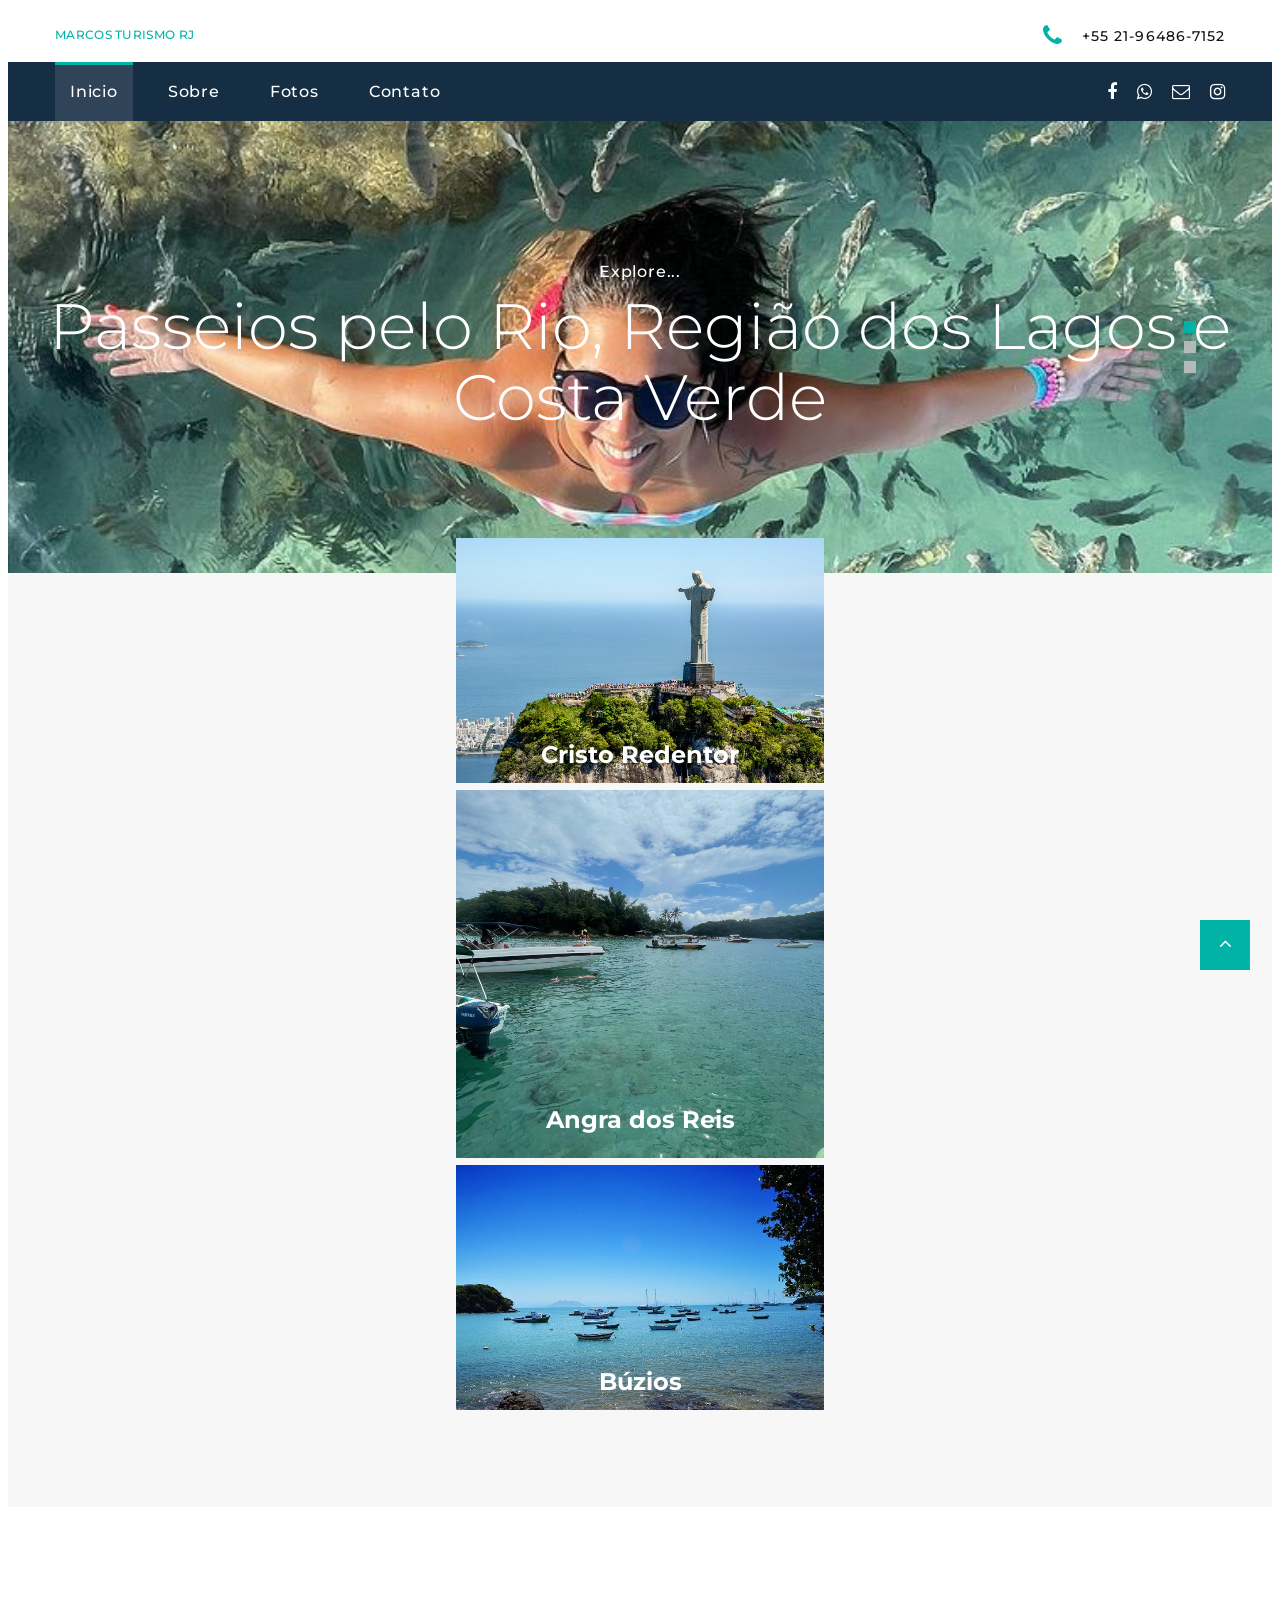
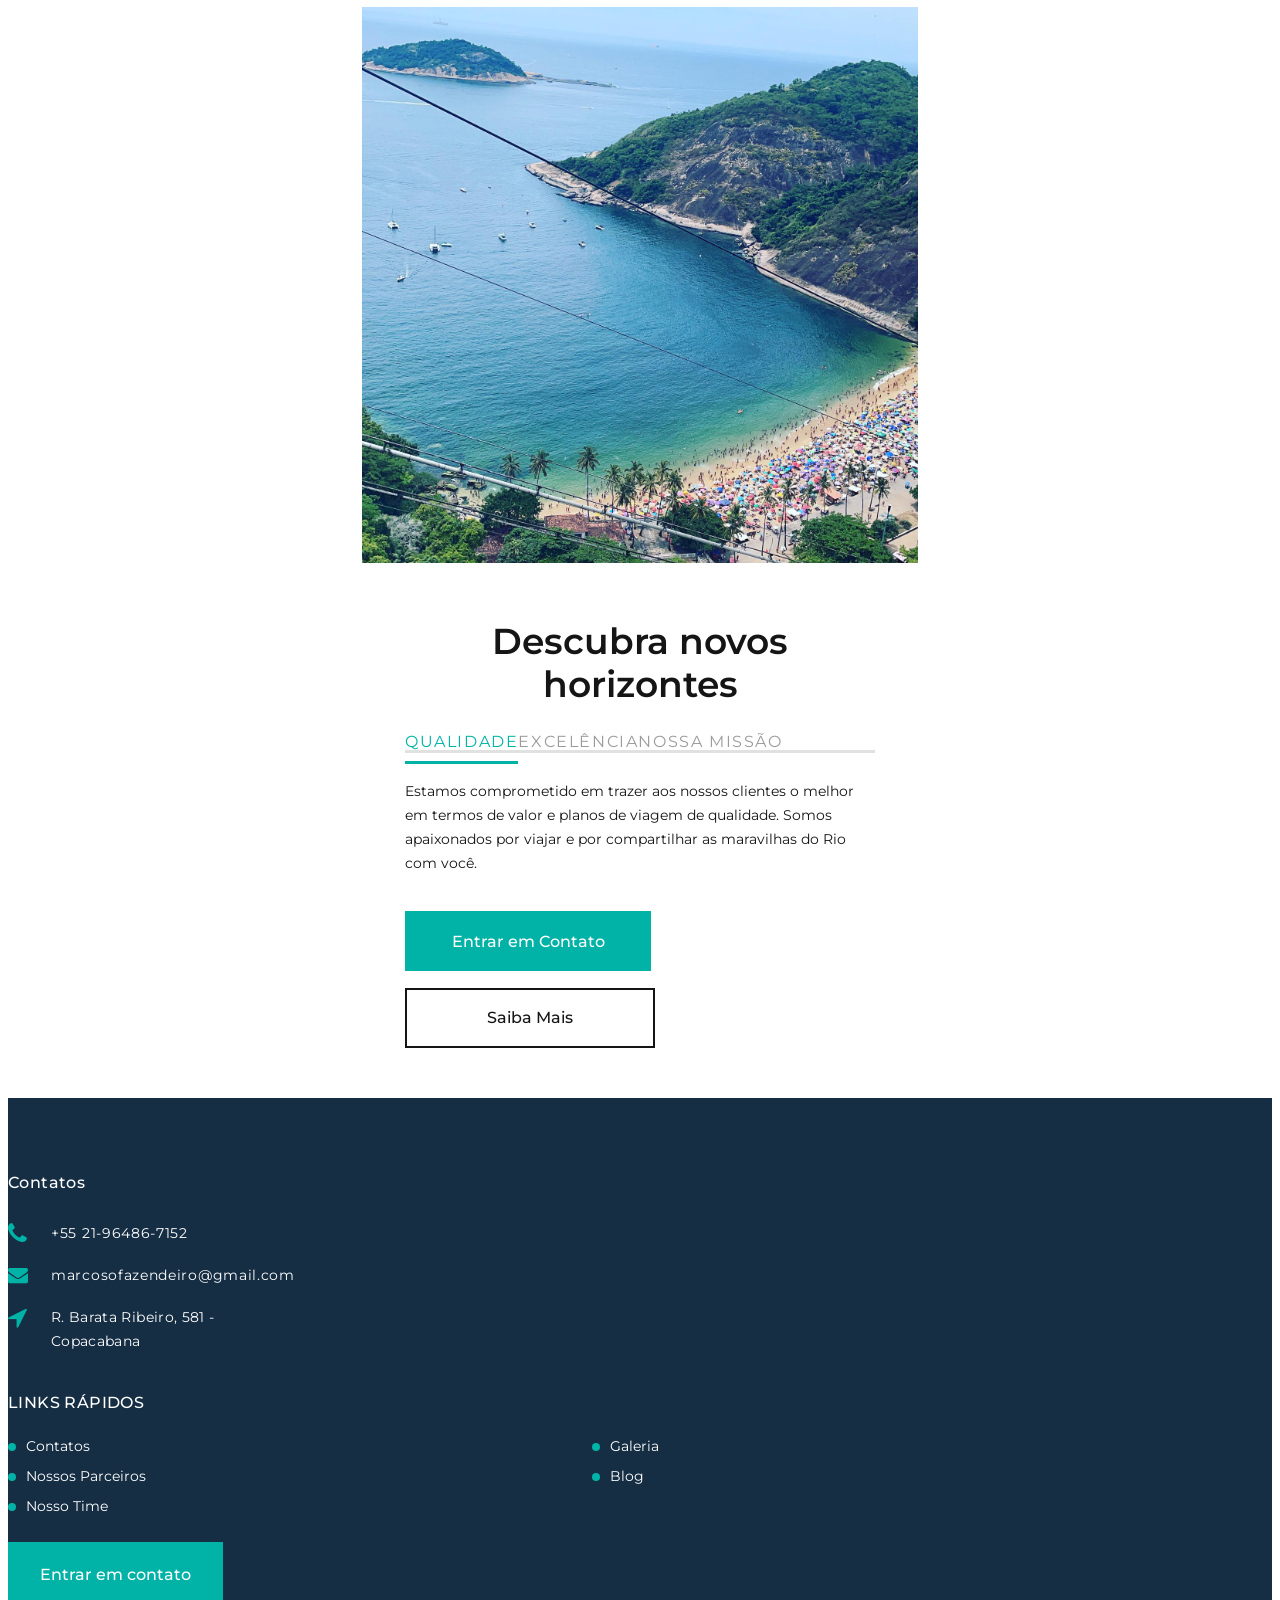
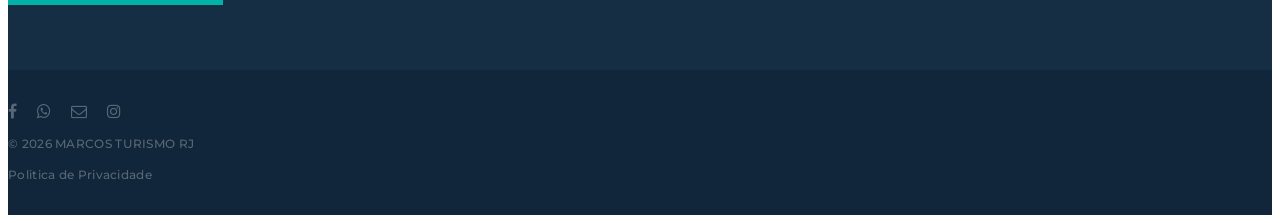
==== commit 4f62e099: "MOSTRAR E ESCONDER PAG DE CONTATO, SOBRE E FOTOS" ====
--- a/index.html
+++ b/index.html
@@ -96,13 +96,13 @@
                 </ul>
                 <!-- RD Navbar Nav-->
                 <ul class="rd-navbar-nav">
-                  <li class="rd-nav-item active"><a class="rd-nav-link" href="index.html">Inicio</a>
+                  <li class="rd-nav-item nav-inicio active"><a class="rd-nav-link" href="index.html">Inicio</a>
                   </li>
-                  <li class="rd-nav-item"><a class="rd-nav-link" href="about.html">Sobre</a>
+                  <li class="rd-nav-item nav-sobre"><a class="rd-nav-link" onclick="sobre()" href="#">Sobre</a>
                   </li>
-                  <li class="rd-nav-item"><a class="rd-nav-link" href="typography.html">Fotos</a>
+                  <li class="rd-nav-item nav-fotos"><a class="rd-nav-link" onclick="fotos()" href="#">Fotos</a>
                   </li>
-                  <li class="rd-nav-item"><a class="rd-nav-link" href="contact-us.html">Contato</a>
+                  <li class="rd-nav-item nav-contato"><a class="rd-nav-link" onclick="contato()" href="#">Contato</a>
                   </li>
                 </ul>
               </div>
@@ -111,219 +111,207 @@
         </nav>
       </div>
     </header>
-    <!-- Swiper-->
-    <section class="section swiper-container swiper-slider swiper-slider-corporate swiper-pagination-style-2"
-      data-loop="true" data-autoplay="5000" data-simulate-touch="true" data-nav="false" data-direction="vertical">
-      <div class="swiper-wrapper text-left">
-        <div class="swiper-slide context-dark" data-slide-bg="images/thuany.jpg">
-          <div class="swiper-slide-caption section-md">
-            <div class="container">
-              <div class="row">
-                <div class="col-md-10">
-                  <h6 class="text-uppercase" data-caption-animate="fadeInRight" data-caption-delay="0">Explore...</h6>
-                  <h2 class="oh font-weight-light" data-caption-animate="slideInUp" data-caption-delay="100">
-                    <span>Passeios pelo </span><span class="font-weight-bold">Rio, Região dos Lagos e Costa Verde</span></h2>
-                    <a class="button button-default-outline button-ujarak" href="https://wa.me/5521964867152" data-caption-animate="fadeInLeft"
-                    data-caption-delay="0">Entrar em contato</a>
-                </div>
-              </div>
-            </div>
-          </div>
-        </div>
-        <div class="swiper-slide context-dark" data-slide-bg="images/ilhagrande.jpg">
-          <div class="swiper-slide-caption section-md">
-            <div class="container">
-              <div class="row">
-                <div class="col-md-10">
-                  <h6 class="text-uppercase" data-caption-animate="fadeInRight" data-caption-delay="0">Confiança e segurança</h6>
-                  <h2 class="oh font-weight-light" data-caption-animate="slideInUp" data-caption-delay="100">
-                    <span>Aproveite os </span><span class="font-weight-bold">melhores destinos</span></h2><a
-                    class="button button-default-outline button-ujarak" href="https://wa.me/5521964867152" data-caption-animate="fadeInLeft"
-                    data-caption-delay="0">Entrar em contato</a>
-                </div>
-              </div>
-            </div>
-          </div>
-        </div>
-        <div class="swiper-slide context-dark" data-slide-bg="images/marcos.jpg">
-          <div class="swiper-slide-caption section-md">
-            <div class="container">
-              <div class="row">
-                <div class="col-md-10">
-                  <h6 class="text-uppercase" data-caption-animate="fadeInRight" data-caption-delay="0">Passeios completos </h6>
-                  <h2 class="oh font-weight-light" data-caption-animate="slideInUp" data-caption-delay="100">
-                    <span>Escolha o seu </span><span class="font-weight-bold"> city tour</span></h2><a
-                    class="button button-default-outline button-ujarak" href="https://wa.me/5521964867152" data-caption-animate="fadeInLeft"
-                    data-caption-delay="0">Entrar em contato</a>
-                </div>
-              </div>
-            </div>
-          </div>
-        </div>
-      </div>
-      <!-- Swiper Pagination-->
-      <div class="swiper-pagination"></div>
-    </section>
-    <!-- Section Box Categories-->
-    <section class="section section-lg section-top-1 bg-gray-4">
-      <div class="container offset-negative-1">
-        <div class="box-categories cta-box-wrap">
-          <div class="box-categories-content">
-            <div class="row justify-content-center">
-              <div class="col-md-4 wow fadeInDown col-9" data-wow-delay=".2s">
-                <ul class="list-marked-2 box-categories-list">
-                  <li><a href="#"><img src="images/cristo-redentor.jpg" alt="" width="368" height="420" /></a>
-                    <h5 class="box-categories-title">Cristo Redentor</h5>
-                  </li>
-                </ul>
-              </div>
-              <div class="col-md-4 wow fadeInDown col-9" data-wow-delay=".2s">
-                <ul class="list-marked-2 box-categories-list">
-                  <li><a href="#"><img src="images/angra.jpg" alt="" width="368" height="420" /></a>
-                    <h5 class="box-categories-title">Angra dos Reis</h5>
-                  </li>
-                </ul>
-              </div>
-              <div class="col-md-4 wow fadeInDown col-9" data-wow-delay=".2s">
-                <ul class="list-marked-2 box-categories-list">
-                  <li><a href="#"><img src="images/Buzios.jpg" alt="" width="368" height="420" /></a>
-                    <h5 class="box-categories-title">Búzios</h5>
-                  </li>
-                </ul>
-              </div>
-            </div>
-          </div>
-        <!-- </div><a class="link-classic wow fadeInUp" href="#">Other Tours<span></span></a> -->
-        <!-- Owl Carousel-->
-      </div>
-    </section>
-    <!-- Discover New Horizons-->
-    <section class="section section-sm section-first bg-default text-md-left">
-      <div class="container">
-        <div class="row row-50 align-items-center justify-content-center justify-content-xl-between">
-          <div class="col-lg-6 text-center wow fadeInUp">
-            <img src="images/paodeacucar.jpg" alt="" width="556" height="382" />
-          </div>
-          <div class="col-lg-6 wow fadeInRight" data-wow-delay=".1s">
-            <div class="box-width-lg-470">
-              <h3>Descubra novos horizontes</h3>
-              <!-- Bootstrap tabs-->
-              <div class="tabs-custom tabs-horizontal tabs-line tabs-line-big tabs-line-style-2 text-center text-md-left" id="tabs-7">
-                <!-- Nav tabs-->
-                <ul class="nav nav-tabs">
-                  <li class="nav-item" role="presentation"><a class="nav-link active" href="#tabs-7-1" data-toggle="tab">Qualidade</a></li>
-                  <li class="nav-item" role="presentation"><a class="nav-link" href="#tabs-7-2" data-toggle="tab">Excelência</a></li>
-                  <li class="nav-item" role="presentation"><a class="nav-link" href="#tabs-7-3" data-toggle="tab">Nossa Missão</a></li>
-                </ul>
-                <!-- Tab panes-->
-                <div class="tab-content">
-                  <div class="tab-pane fade show active" id="tabs-7-1">
-                    <p>Estamos comprometido em trazer aos nossos clientes o melhor em termos de valor e planos de viagem de qualidade. Somos apaixonados por viajar e por compartilhar as maravilhas do Rio com você.</p>
-                    <div class="group-md group-middle">
-                      <a class="button button-secondary button-pipaluk" href="contact-us.html">Entrar em Contato</a>
-                      <a class="button button-black-outline button-md" href="about.html">Saiba Mais</a>
+    <!-- INICIO-->
+    <div class="painel-inicio">
+      <section class="section swiper-container swiper-slider swiper-slider-corporate swiper-pagination-style-2"
+        data-loop="true" data-autoplay="5000" data-simulate-touch="true" data-nav="false" data-direction="vertical">
+        <div class="swiper-wrapper text-left">
+          <div class="swiper-slide context-dark" data-slide-bg="images/thuany.jpg">
+            <div class="swiper-slide-caption section-md">
+              <div class="container">
+                <div class="row">
+                  <div class="col-md-10">
+                    <h6 class="text-uppercase" data-caption-animate="fadeInRight" data-caption-delay="0">Explore...</h6>
+                    <h2 class="oh font-weight-light" data-caption-animate="slideInUp" data-caption-delay="100">
+                      <span>Passeios pelo </span><span class="font-weight-bold">Rio, Região dos Lagos e Costa Verde</span></h2>
+                      <!-- <a class="button button-default-outline button-ujarak" href="https://wa.me/5521964867152" data-caption-animate="fadeInLeft"
+                      data-caption-delay="0">Entrar em contato</a> -->
+                  </div>
+                </div>
+              </div>
+            </div>
+          </div>
+          <div class="swiper-slide context-dark" data-slide-bg="images/ilhagrande.jpg">
+            <div class="swiper-slide-caption section-md">
+              <div class="container">
+                <div class="row">
+                  <div class="col-md-10">
+                    <h6 class="text-uppercase" data-caption-animate="fadeInRight" data-caption-delay="0">Confiança e segurança...</h6>
+                    <h2 class="oh font-weight-light" data-caption-animate="slideInUp" data-caption-delay="100">
+                      <span>Aproveite </span><span class="font-weight-bold">Os Melhores Destinos</span></h2>
+                      <!-- <a class="button button-default-outline button-ujarak" href="https://wa.me/5521964867152" data-caption-animate="fadeInLeft"
+                      data-caption-delay="0">Entrar em contato</a> -->
+                  </div>
+                </div>
+              </div>
+            </div>
+          </div>
+          <div class="swiper-slide context-dark" data-slide-bg="images/marcos.jpg">
+            <div class="swiper-slide-caption section-md">
+              <div class="container">
+                <div class="row">
+                  <div class="col-md-10">
+                    <h6 class="text-uppercase" data-caption-animate="fadeInRight" data-caption-delay="0">Passeios completos...</h6>
+                    <h2 class="oh font-weight-light" data-caption-animate="slideInUp" data-caption-delay="100">
+                      <span>Escolha o seu </span><span class="font-weight-bold">City Tour</span></h2>
+                     <!--  <a class="button button-default-outline button-ujarak" href="https://wa.me/5521964867152" data-caption-animate="fadeInLeft"
+                      data-caption-delay="0">Entrar em contato</a> -->
+                  </div>
+                </div>
+              </div>
+            </div>
+          </div>
+        </div>
+        <!-- Swiper Pagination-->
+        <div class="swiper-pagination"></div>
+      </section>
+      <!-- Section Box Categories-->
+      <section class="section section-lg section-top-1 bg-gray-4">
+        <div class="container offset-negative-1">
+          <div class="box-categories cta-box-wrap">
+            <div class="box-categories-content">
+              <div class="row justify-content-center">
+                <div class="col-md-4 wow fadeInDown col-9" data-wow-delay=".2s">
+                  <ul class="list-marked-2 box-categories-list">
+                    <li><a href="#"><img src="images/cristo-redentor.jpg" alt="" width="368" height="420" /></a>
+                      <h5 class="box-categories-title">Cristo Redentor</h5>
+                    </li>
+                  </ul>
+                </div>
+                <div class="col-md-4 wow fadeInDown col-9" data-wow-delay=".2s">
+                  <ul class="list-marked-2 box-categories-list">
+                    <li><a href="#"><img src="images/angra.jpg" alt="" width="368" height="420" /></a>
+                      <h5 class="box-categories-title">Angra dos Reis</h5>
+                    </li>
+                  </ul>
+                </div>
+                <div class="col-md-4 wow fadeInDown col-9" data-wow-delay=".2s">
+                  <ul class="list-marked-2 box-categories-list">
+                    <li><a href="#"><img src="images/Buzios.jpg" alt="" width="368" height="420" /></a>
+                      <h5 class="box-categories-title">Búzios</h5>
+                    </li>
+                  </ul>
+                </div>
+              </div>
+            </div>
+          <!-- </div><a class="link-classic wow fadeInUp" href="#">Other Tours<span></span></a> -->
+          <!-- Owl Carousel-->
+        </div>
+      </section>
+      <!-- Discover New Horizons-->
+      <section class="section section-sm section-first bg-default text-md-left">
+        <div class="container">
+          <div class="row row-50 align-items-center justify-content-center justify-content-xl-between">
+            <div class="col-lg-6 text-center wow fadeInUp">
+              <img src="images/paodeacucar.jpg" alt="" width="556" height="382" />
+            </div>
+            <div class="col-lg-6 wow fadeInRight" data-wow-delay=".1s">
+              <div class="box-width-lg-470">
+                <h3>Descubra novos horizontes</h3>
+                <!-- Bootstrap tabs-->
+                <div class="tabs-custom tabs-horizontal tabs-line tabs-line-big tabs-line-style-2 text-center text-md-left" id="tabs-7">
+                  <!-- Nav tabs-->
+                  <ul class="nav nav-tabs">
+                    <li class="nav-item" role="presentation"><a class="nav-link active" href="#tabs-7-1" data-toggle="tab">Qualidade</a></li>
+                    <li class="nav-item" role="presentation"><a class="nav-link" href="#tabs-7-2" data-toggle="tab">Excelência</a></li>
+                    <li class="nav-item" role="presentation"><a class="nav-link" href="#tabs-7-3" data-toggle="tab">Nossa Missão</a></li>
+                  </ul>
+                  <!-- Tab panes-->
+                  <div class="tab-content">
+                    <div class="tab-pane fade show active" id="tabs-7-1">
+                      <p>Estamos comprometido em trazer aos nossos clientes o melhor em termos de valor e planos de viagem de qualidade. Somos apaixonados por viajar e por compartilhar as maravilhas do Rio com você.</p>
+                      <div class="group-md group-middle">
+                        <a class="button button-secondary button-pipaluk" onclick="contato()" href="#">Entrar em Contato</a>
+                        <a class="button button-black-outline button-md" onclick="sobre()" href="#">Saiba Mais</a>
+                      </div>
+                    </div>
+                    <div class="tab-pane fade" id="tabs-7-2">
+                      <p>Temos o orgulho de oferecer uma excelente qualidade em nossos passeios, que lhe dão a chance de vivenciar o destino escolhido de uma forma autêntica e emocionante.</p>
+                      <div class="group-md group-middle">
+                        <a class="button button-secondary button-pipaluk" onclick="contato()" href="#">Entrar em Contato</a>
+                        <a class="button button-black-outline button-md" onclick="sobre()" href="#">Saiba Mais</a></div>
+                    </div>
+                    <div class="tab-pane fade" id="tabs-7-3">
+                      <p>Nossa missão é fornecer a melhor experiência em planejamento de viagens, trazendo segurança e conforto para toddo seu passeio.</p>
+                      <div class="group-md group-middle">
+                        <a class="button button-secondary button-pipaluk" onclick="contato()" href="#">Entrar em Contato</a>
+                        <a class="button button-black-outline button-md" onclick="sobre()" href="#">Saiba Mais</a></div>
                     </div>
                   </div>
-                  <div class="tab-pane fade" id="tabs-7-2">
-                    <p>Temos o orgulho de oferecer uma excelente qualidade em nossos passeios, que lhe dão a chance de vivenciar o destino escolhido de uma forma autêntica e emocionante.</p>
-                    <div class="group-md group-middle">
-                      <a class="button button-secondary button-pipaluk" href="contact-us.html">Entrar em Contato</a>
-                      <a class="button button-black-outline button-md" href="about.html">Saiba Mais</a></div>
-                  </div>
-                  <div class="tab-pane fade" id="tabs-7-3">
-                    <p>Nossa missão é fornecer a melhor experiência em planejamento de viagens, trazendo segurança e conforto para toddo seu passeio.</p>
-                    <div class="group-md group-middle">
-                      <a class="button button-secondary button-pipaluk" href="contact-us.html">Entrar em Contato</a>
-                      <a class="button button-black-outline button-md" href="about.html">Saiba Mais</a></div>
-                  </div>
-                </div>
-              </div>
-            </div>
-          </div>
-        </div>
-      </div>
-    </section>
-    <!--	Instagrram wondertour-->
-    <section class="section section-sm section-top-0 section-fluid section-relative bg-gray-4">
-      <div class="container-fluid">
-        <h6 class="gallery-title">Galeria</h6>
-        <!-- Owl Carousel-->
-        <div class="owl-carousel owl-classic owl-dots-secondary" data-items="1" data-sm-items="2" data-md-items="3"
-          data-lg-items="4" data-xl-items="5" data-xxl-items="6" data-stage-padding="15" data-xxl-stage-padding="0"
-          data-margin="30" data-autoplay="true" data-nav="true" data-dots="true">
-          <!-- Thumbnail Classic-->
-          <article class="thumbnail thumbnail-mary">
-            <div class="thumbnail-mary-figure">
-              <img src="images/angra01.jpg" alt="" width="270" height="195" />
-            </div>
-            <div class="thumbnail-mary-caption">
-              <a class="icon fl-bigmug-line-zoom60" href="images/angra01.jpg" data-lightgallery="item">
-                <img src="images/angra01.jpg" alt="" width="270" height="195" /></a>
-            </div>
-          </article>
-          <!-- Thumbnail Classic-->
-          <article class="thumbnail thumbnail-mary">
-            <div class="thumbnail-mary-figure">
-              <img src="images/cristo-redentor.jpg" alt="" width="270" height="195" />
-            </div>
-            <div class="thumbnail-mary-caption">
-              <a class="icon fl-bigmug-line-zoom60" href="images/cristo-redentor.jpg" data-lightgallery="item">
-                <img src="images/cristo-redentor.jpg" alt="" width="270" height="195" /></a>
-            </div>
-          </article>
-          <!-- Thumbnail Classic-->
-          <article class="thumbnail thumbnail-mary">
-            <div class="thumbnail-mary-figure">
-              <img src="images/ilhagrande.jpg" alt="" width="270" height="195" />
-            </div>
-            <div class="thumbnail-mary-caption">
-              <a class="icon fl-bigmug-line-zoom60" href="images/ilhagrande.jpg" data-lightgallery="item">
-                <img src="images/ilhagrande.jpg" alt="" width="270" height="195" /></a>
-            </div>
-          </article>
-          <!-- Thumbnail Classic-->
-          <article class="thumbnail thumbnail-mary">
-            <div class="thumbnail-mary-figure">
-              <img src="images/paodeacucar.jpg" alt="" width="270" height="195" />
-            </div>
-            <div class="thumbnail-mary-caption">
-              <a class="icon fl-bigmug-line-zoom60" href="images/paodeacucar.jpg" data-lightgallery="item">
-                <img src="images/paodeacucar.jpg" alt="" width="270" height="195" /></a>
-            </div>
-          </article>
-          <!-- Thumbnail Classic-->
-          <article class="thumbnail thumbnail-mary">
-            <div class="thumbnail-mary-figure">
-              <img src="images/angra.jpg" alt="" width="270" height="195" />
-            </div>
-            <div class="thumbnail-mary-caption">
-              <a class="icon fl-bigmug-line-zoom60" href="images/angra.jpg" data-lightgallery="item">
-                <img src="images/angra.jpg" alt="" width="270" height="195" /></a>
-            </div>
-          </article>
-          <!-- Thumbnail Classic-->
-          <article class="thumbnail thumbnail-mary">
-            <div class="thumbnail-mary-figure">
-              <img src="images/Buzios.jpg" alt="" width="270" height="195" />
-            </div>
-            <div class="thumbnail-mary-caption">
-              <a class="icon fl-bigmug-line-zoom60" href="images/Buzios.jpg" data-lightgallery="item">
-                <img src="images/Buzios.jpg" alt="" width="270" height="195" /></a>
-            </div>
-          </article>
-          <!-- Thumbnail Classic-->
-          <article class="thumbnail thumbnail-mary">
-            <div class="thumbnail-mary-figure">
-              <img src="images/RJ01.jpg" alt="" width="270" height="195" />
-            </div>
-            <div class="thumbnail-mary-caption">
-              <a class="icon fl-bigmug-line-zoom60" href="images/RJ01.jpg" data-lightgallery="item">
-                <img src="images/RJ01.jpg" alt="" width="270" height="195" /></a>
-            </div>
-          </article>
-        </div>
-      </div>
-    </section>
+                </div>
+              </div>
+            </div>
+          </div>
+        </div>
+      </section>
+    </div>
+    <!-- SOBRE -->
+    <div class="painel-sobre" style="display: none;">
+      <section class="section section-sm section-first bg-default text-md-left">
+        <div class="container">
+          <div class="row row-40 justify-content-lg-between">
+            <div class="col-sm-6 col-md-12 col-lg-3 col-xl-4">
+              <div class="oh-desktop">
+                <div class="wow slideInRight" data-wow-delay="0s">
+                  <h6 class="text-spacing-100 text-uppercase">Sobre</h6>
+                  
+                </div>
+              </div>
+            </div>
+        </div>
+      </section>
+    </div>
+    <!-- FOTOS -->
+    <div class="painel-fotos" style="display: none;">
+      <section class="section section-sm section-first bg-default text-md-left">
+        <div class="container">
+          <div class="row row-40 justify-content-lg-between">
+            <div class="col-sm-6 col-md-12 col-lg-3 col-xl-4">
+              <div class="oh-desktop">
+                <div class="wow slideInRight" data-wow-delay="0s">
+                  <h6 class="text-spacing-100 text-uppercase">Fotos</h6>
+                  
+                </div>
+              </div>
+            </div>
+        </div>
+      </section>
+    </div>
+    <!-- CONTATO -->
+    <div class="painel-contato" style="display: none;">
+      <section class="section section-sm section-first bg-default text-md-left">
+        <div class="container">
+          <div class="row row-40 justify-content-lg-between">
+            <div class="col-sm-6 col-md-12 col-lg-3 col-xl-4">
+              <div class="oh-desktop">
+                <div class="wow slideInRight" data-wow-delay="0s">
+                  <h6 class="text-spacing-100 text-uppercase">Contatos</h6>
+                  <ul class="footer-contacts d-inline-block d-sm-block">
+                    <li>
+                      <div class="unit">
+                        <div class="unit-left"><span class="icon fa fa-phone"></span></div>
+                        <div class="unit-body"><a class="link-phone" href="tel:#">+55 21-96486-7152 </a></div>
+                      </div>
+                    </li>
+                    <li>
+                      <div class="unit">
+                        <div class="unit-left"><span class="icon fa fa-envelope"></span></div>
+                        <div class="unit-body"><a class="link-aemail" href="mailto:marcosofazendeiro@gmail.com">marcosofazendeiro@gmail.com</a></div>
+                      </div>
+                    </li>
+                    <li>
+                      <div class="unit">
+                        <div class="unit-left"><span class="icon fa fa-location-arrow"></span></div>
+                        <div class="unit-body"><a class="link-location" href="#">R. Barata Ribeiro, 581 - Copacabana</a></div>
+                      </div>
+                    </li>
+                  </ul>
+                </div>
+              </div>
+            </div>
+        </div>
+      </section>
+    </div>
     <!-- Page Footer-->
     <footer class="section footer-corporate context-dark">
       <div class="footer-corporate-inset">
@@ -405,6 +393,8 @@
   <!-- Javascript-->
   <script src="js/core.min.js"></script>
   <script src="js/script.js"></script>
+  <script src="js/paginas.js"></script>
+
 </body>
 
 </html>
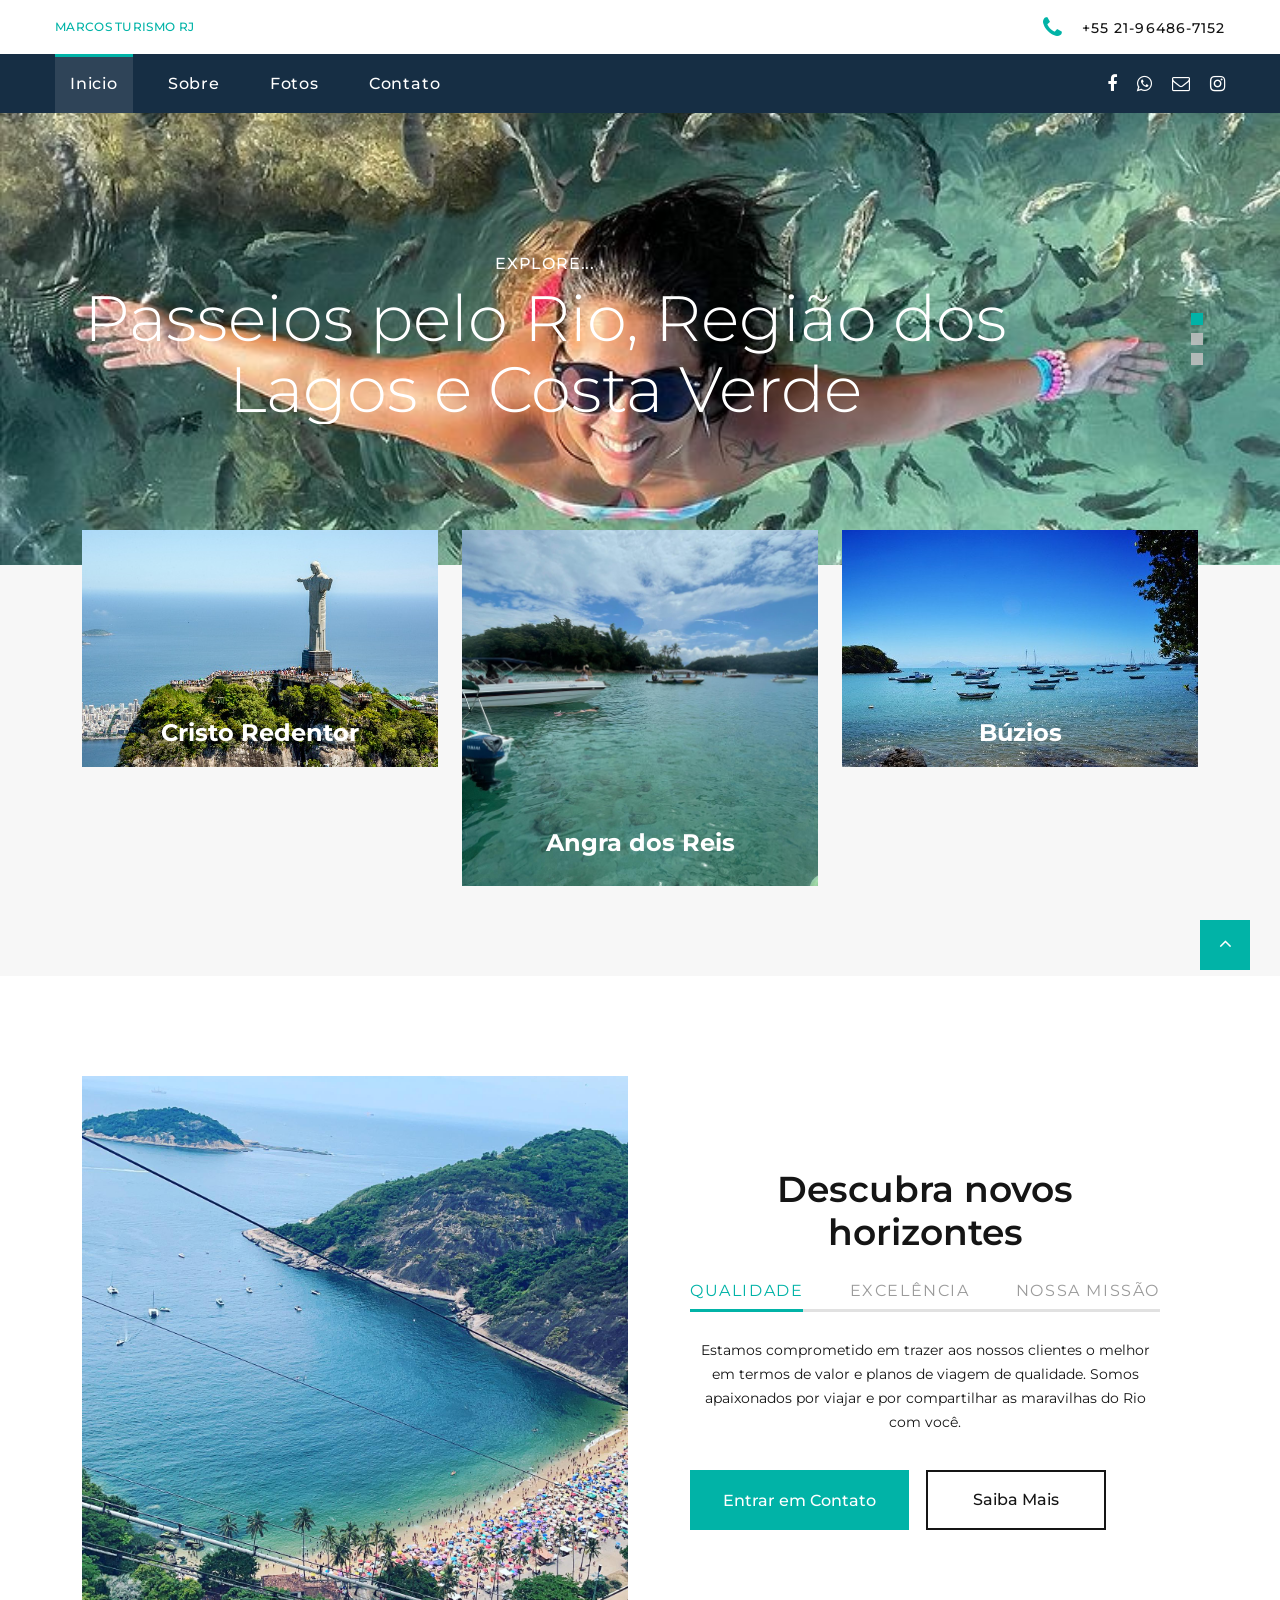
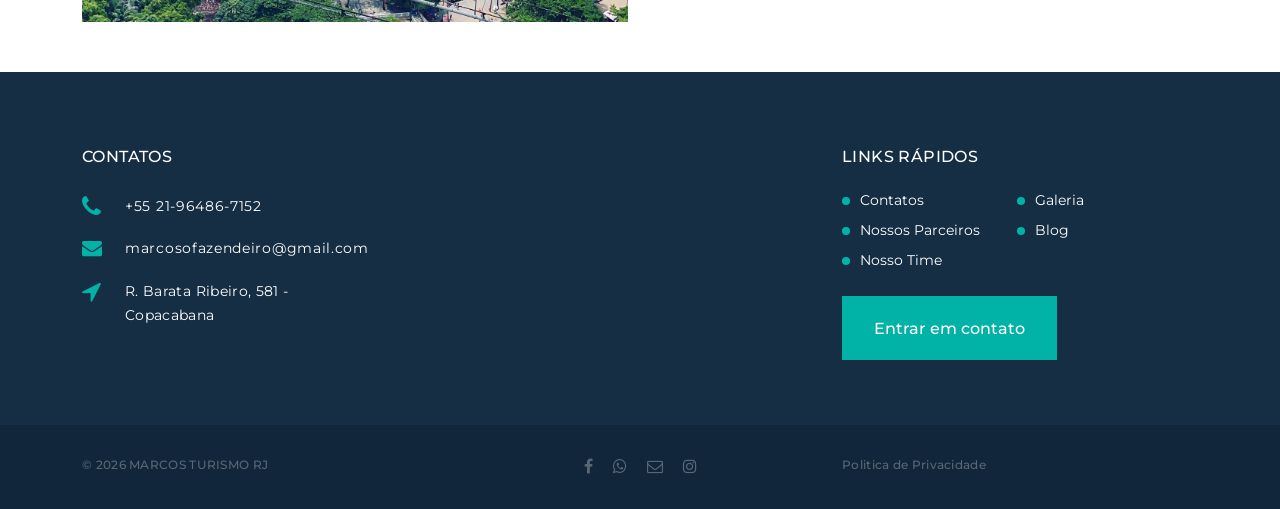
==== commit 1c79d780: "MODAL BOOTSTRAP" ====
--- a/index.html
+++ b/index.html
@@ -11,6 +11,7 @@
   <!-- Stylesheets-->
   <link rel="stylesheet" type="text/css" href="//fonts.googleapis.com/css?family=Montserrat:400,500,600,700%7CPoppins:400%7CTeko:300,400">
   <link rel="stylesheet" href="css/bootstrap.css">
+  <link rel="stylesheet" href="css/bootstrap.min.css">
   <link rel="stylesheet" href="css/fonts.css">
   <link rel="stylesheet" href="css/style.css">
   <style>
@@ -31,6 +32,74 @@
     }
   </style>
 </head>
+<!-- MODAL CONTATO -->
+<div class="modal fade" id="modalContato">
+  <div class="modal-dialog">
+    <div class="modal-content">
+    
+      <!-- Modal Header -->
+      <div class="modal-header">
+        <h5 class="modal-title">CONTATOS</h5>
+        <button type="button" class="close" data-dismiss="modal">×</button>
+      </div>
+      <!-- Modal body -->
+      <div class="modal-body">
+        <div class="row row-40 justify-content-lg-between">
+          <div class="col-sm-6 col-md-12 col-lg-3 col-xl-4">
+            <ul class="footer-contacts d-inline-block d-sm-block">
+              <li>
+                <div class="unit">
+                  <div class="unit-left"><span class="icon fa fa-phone"></span></div>
+                  <div class="unit-body"><a class="link-phone" href="https://wa.me/5521964867152">+55 21-96486-7152</a></div>
+                </div>
+              </li>
+              <li>
+                <div class="unit">
+                  <div class="unit-left"><span class="icon fa fa-envelope"></span></div>
+                  <div class="unit-body"><a class="link-aemail" href="mailto:marcosofazendeiro@gmail.com">marcosofazendeiro@gmail.com</a></div>
+                </div>
+              </li>
+            </ul>
+          </div>
+        </div>
+      </div>
+      <!-- Modal footer -->
+      <div class="modal-footer">
+        <button type="button" class="btn btn-danger" data-dismiss="modal">Fechar</button>
+      </div>
+      
+    </div>
+  </div>
+</div>
+
+<!-- MODAL SOBRE -->
+<div class="modal fade" id="modalSobre">
+  <div class="modal-dialog">
+    <div class="modal-content">
+    
+      <!-- Modal Header -->
+      <div class="modal-header">
+        <h5 class="modal-title">MAIS INFORMAÇÕES</h5>
+        <button type="button" class="close" data-dismiss="modal">×</button>
+      </div>
+      
+      <!-- Modal body -->
+      <div class="modal-body">
+        Estamos comprometido em trazer aos nossos clientes o melhor em termos de valor e planos de viagem de qualidade. Somos apaixonados por viajar e por compartilhar as maravilhas do Rio com você.
+        <br><br>
+        Temos o orgulho de oferecer uma excelente qualidade em nossos passeios, que lhe dão a chance de vivenciar o destino escolhido de uma forma autêntica e emocionante.
+        <br><br>
+        Nossa missão é fornecer a melhor experiência em planejamento de viagens, trazendo segurança e conforto para toddo seu passeio.
+      </div>
+      
+      <!-- Modal footer -->
+      <div class="modal-footer">
+        <button type="button" class="btn btn-danger" data-dismiss="modal">Fechar</button>
+      </div>
+      
+    </div>
+  </div>
+</div>
 
 <body>
   <div class="ie-panel">
@@ -221,21 +290,21 @@
                     <div class="tab-pane fade show active" id="tabs-7-1">
                       <p>Estamos comprometido em trazer aos nossos clientes o melhor em termos de valor e planos de viagem de qualidade. Somos apaixonados por viajar e por compartilhar as maravilhas do Rio com você.</p>
                       <div class="group-md group-middle">
-                        <a class="button button-secondary button-pipaluk" onclick="contato()" href="#">Entrar em Contato</a>
-                        <a class="button button-black-outline button-md" onclick="sobre()" href="#">Saiba Mais</a>
+                        <a class="button button-secondary button-pipaluk" data-toggle="modal" href="#modalContato">Entrar em Contato</a>
+                        <a class="button button-black-outline button-md" data-toggle="modal" href="#modalSobre">Saiba Mais</a>
                       </div>
                     </div>
                     <div class="tab-pane fade" id="tabs-7-2">
                       <p>Temos o orgulho de oferecer uma excelente qualidade em nossos passeios, que lhe dão a chance de vivenciar o destino escolhido de uma forma autêntica e emocionante.</p>
                       <div class="group-md group-middle">
-                        <a class="button button-secondary button-pipaluk" onclick="contato()" href="#">Entrar em Contato</a>
-                        <a class="button button-black-outline button-md" onclick="sobre()" href="#">Saiba Mais</a></div>
+                        <a class="button button-secondary button-pipaluk" data-toggle="modal" href="#modalContato">Entrar em Contato</a>
+                        <a class="button button-black-outline button-md" data-toggle="modal" href="#modalSobre">Saiba Mais</a></div>
                     </div>
                     <div class="tab-pane fade" id="tabs-7-3">
                       <p>Nossa missão é fornecer a melhor experiência em planejamento de viagens, trazendo segurança e conforto para toddo seu passeio.</p>
                       <div class="group-md group-middle">
-                        <a class="button button-secondary button-pipaluk" onclick="contato()" href="#">Entrar em Contato</a>
-                        <a class="button button-black-outline button-md" onclick="sobre()" href="#">Saiba Mais</a></div>
+                        <a class="button button-secondary button-pipaluk" data-toggle="modal" href="#modalContato">Entrar em Contato</a>
+                        <a class="button button-black-outline button-md" data-toggle="modal" href="#modalSobre">Saiba Mais</a></div>
                     </div>
                   </div>
                 </div>
@@ -247,14 +316,18 @@
     </div>
     <!-- SOBRE -->
     <div class="painel-sobre" style="display: none;">
-      <section class="section section-sm section-first bg-default text-md-left">
+      <section class="section section-sm section-top-0 section-fluid section-relative bg-gray-4">
         <div class="container">
           <div class="row row-40 justify-content-lg-between">
-            <div class="col-sm-6 col-md-12 col-lg-3 col-xl-4">
-              <div class="oh-desktop">
-                <div class="wow slideInRight" data-wow-delay="0s">
-                  <h6 class="text-spacing-100 text-uppercase">Sobre</h6>
-                  
+            <div class="oh-desktop">
+              <div class="wow slideInRight" data-wow-delay="0s">
+                <h6 class="text-spacing-100 text-uppercase" style="margin: 2em;">Sobre</h6>
+                <div style="text-align: left;">
+                  Estamos comprometido em trazer aos nossos clientes o melhor em termos de valor e planos de viagem de qualidade. Somos apaixonados por viajar e por compartilhar as maravilhas do Rio com você.
+                  <br><br>
+                  Temos o orgulho de oferecer uma excelente qualidade em nossos passeios, que lhe dão a chance de vivenciar o destino escolhido de uma forma autêntica e emocionante.
+                  <br><br>
+                  Nossa missão é fornecer a melhor experiência em planejamento de viagens, trazendo segurança e conforto para toddo seu passeio.
                 </div>
               </div>
             </div>
@@ -263,19 +336,89 @@
     </div>
     <!-- FOTOS -->
     <div class="painel-fotos" style="display: none;">
-      <section class="section section-sm section-first bg-default text-md-left">
-        <div class="container">
+      <section class="section section-sm section-top-0 section-fluid section-relative bg-gray-4">
+        <div class="container-fluid">
           <div class="row row-40 justify-content-lg-between">
-            <div class="col-sm-6 col-md-12 col-lg-3 col-xl-4">
-              <div class="oh-desktop">
-                <div class="wow slideInRight" data-wow-delay="0s">
-                  <h6 class="text-spacing-100 text-uppercase">Fotos</h6>
-                  
-                </div>
-              </div>
-            </div>
+            <h6 class="text-spacing-100 text-uppercase" style="margin: 2em;">Galeria</h6>
+            <!-- Owl Carousel-->
+            <div class="owl-carousel owl-classic owl-dots-secondary" data-items="1" data-sm-items="2" data-md-items="3"
+              data-lg-items="4" data-xl-items="5" data-xxl-items="6" data-stage-padding="15" data-xxl-stage-padding="0"
+              data-margin="30" data-autoplay="true" data-nav="true" data-dots="true">
+              <!-- Thumbnail Classic-->
+              <article class="thumbnail thumbnail-mary">
+                <div class="thumbnail-mary-figure">
+                  <img src="images/angra01.jpg" alt="" width="270" height="195" />
+                </div>
+                <div class="thumbnail-mary-caption">
+                  <a class="icon fl-bigmug-line-zoom60" href="images/angra01.jpg" data-lightgallery="item">
+                    <img src="images/angra01.jpg" alt="" width="270" height="195" /></a>
+                </div>
+              </article>
+              <!-- Thumbnail Classic-->
+              <article class="thumbnail thumbnail-mary">
+                <div class="thumbnail-mary-figure">
+                  <img src="images/cristo-redentor.jpg" alt="" width="270" height="195" />
+                </div>
+                <div class="thumbnail-mary-caption">
+                  <a class="icon fl-bigmug-line-zoom60" href="images/cristo-redentor.jpg" data-lightgallery="item">
+                    <img src="images/cristo-redentor.jpg" alt="" width="270" height="195" /></a>
+                </div>
+              </article>
+              <!-- Thumbnail Classic-->
+              <article class="thumbnail thumbnail-mary">
+                <div class="thumbnail-mary-figure">
+                  <img src="images/ilhagrande.jpg" alt="" width="270" height="195" />
+                </div>
+                <div class="thumbnail-mary-caption">
+                  <a class="icon fl-bigmug-line-zoom60" href="images/ilhagrande.jpg" data-lightgallery="item">
+                    <img src="images/ilhagrande.jpg" alt="" width="270" height="195" /></a>
+                </div>
+              </article>
+              <!-- Thumbnail Classic-->
+              <article class="thumbnail thumbnail-mary">
+                <div class="thumbnail-mary-figure">
+                  <img src="images/paodeacucar.jpg" alt="" width="270" height="195" />
+                </div>
+                <div class="thumbnail-mary-caption">
+                  <a class="icon fl-bigmug-line-zoom60" href="images/paodeacucar.jpg" data-lightgallery="item">
+                    <img src="images/paodeacucar.jpg" alt="" width="270" height="195" /></a>
+                </div>
+              </article>
+              <!-- Thumbnail Classic-->
+              <article class="thumbnail thumbnail-mary">
+                <div class="thumbnail-mary-figure">
+                  <img src="images/angra.jpg" alt="" width="270" height="195" />
+                </div>
+                <div class="thumbnail-mary-caption">
+                  <a class="icon fl-bigmug-line-zoom60" href="images/angra.jpg" data-lightgallery="item">
+                    <img src="images/angra.jpg" alt="" width="270" height="195" /></a>
+                </div>
+              </article>
+              <!-- Thumbnail Classic-->
+              <article class="thumbnail thumbnail-mary">
+                <div class="thumbnail-mary-figure">
+                  <img src="images/Buzios.jpg" alt="" width="270" height="195" />
+                </div>
+                <div class="thumbnail-mary-caption">
+                  <a class="icon fl-bigmug-line-zoom60" href="images/Buzios.jpg" data-lightgallery="item">
+                    <img src="images/Buzios.jpg" alt="" width="270" height="195" /></a>
+                </div>
+              </article>
+              <!-- Thumbnail Classic-->
+              <article class="thumbnail thumbnail-mary">
+                <div class="thumbnail-mary-figure">
+                  <img src="images/RJ01.jpg" alt="" width="270" height="195" />
+                </div>
+                <div class="thumbnail-mary-caption">
+                  <a class="icon fl-bigmug-line-zoom60" href="images/RJ01.jpg" data-lightgallery="item">
+                    <img src="images/RJ01.jpg" alt="" width="270" height="195" /></a>
+                </div>
+              </article>
+            </div>
+          </div>
         </div>
       </section>
+              
     </div>
     <!-- CONTATO -->
     <div class="painel-contato" style="display: none;">
@@ -290,7 +433,7 @@
                     <li>
                       <div class="unit">
                         <div class="unit-left"><span class="icon fa fa-phone"></span></div>
-                        <div class="unit-body"><a class="link-phone" href="tel:#">+55 21-96486-7152 </a></div>
+                        <div class="unit-body"><a class="link-phone" href="https://wa.me/5521964867152">+55 21-96486-7152 </a></div>
                       </div>
                     </li>
                     <li>
@@ -325,7 +468,7 @@
                     <li>
                       <div class="unit">
                         <div class="unit-left"><span class="icon fa fa-phone"></span></div>
-                        <div class="unit-body"><a class="link-phone" href="tel:#">+55 21-96486-7152 </a></div>
+                        <div class="unit-body"><a class="link-phone" href="https://wa.me/5521964867152">+55 21-96486-7152 </a></div>
                       </div>
                     </li>
                     <li>
@@ -356,7 +499,7 @@
                     <li><a href="#">Blog</a></li>
                   </ul>
                   <div class="group-md group-middle justify-content-sm-start">
-                    <a class="button button-lg button-primary button-ujarak" href="#">Entrar em contato</a></div>
+                    <a class="button button-lg button-primary button-ujarak" href="https://wa.me/5521964867152">Entrar em contato</a></div>
                 </div>
               </div>
             </div>
@@ -392,6 +535,8 @@
   <div class="snackbars" id="form-output-global"></div>
   <!-- Javascript-->
   <script src="js/core.min.js"></script>
+  <script src="js/bootstrap.min.js"></script>
+  <script src="js/bootstrap.bundle.js"></script>
   <script src="js/script.js"></script>
   <script src="js/paginas.js"></script>
 
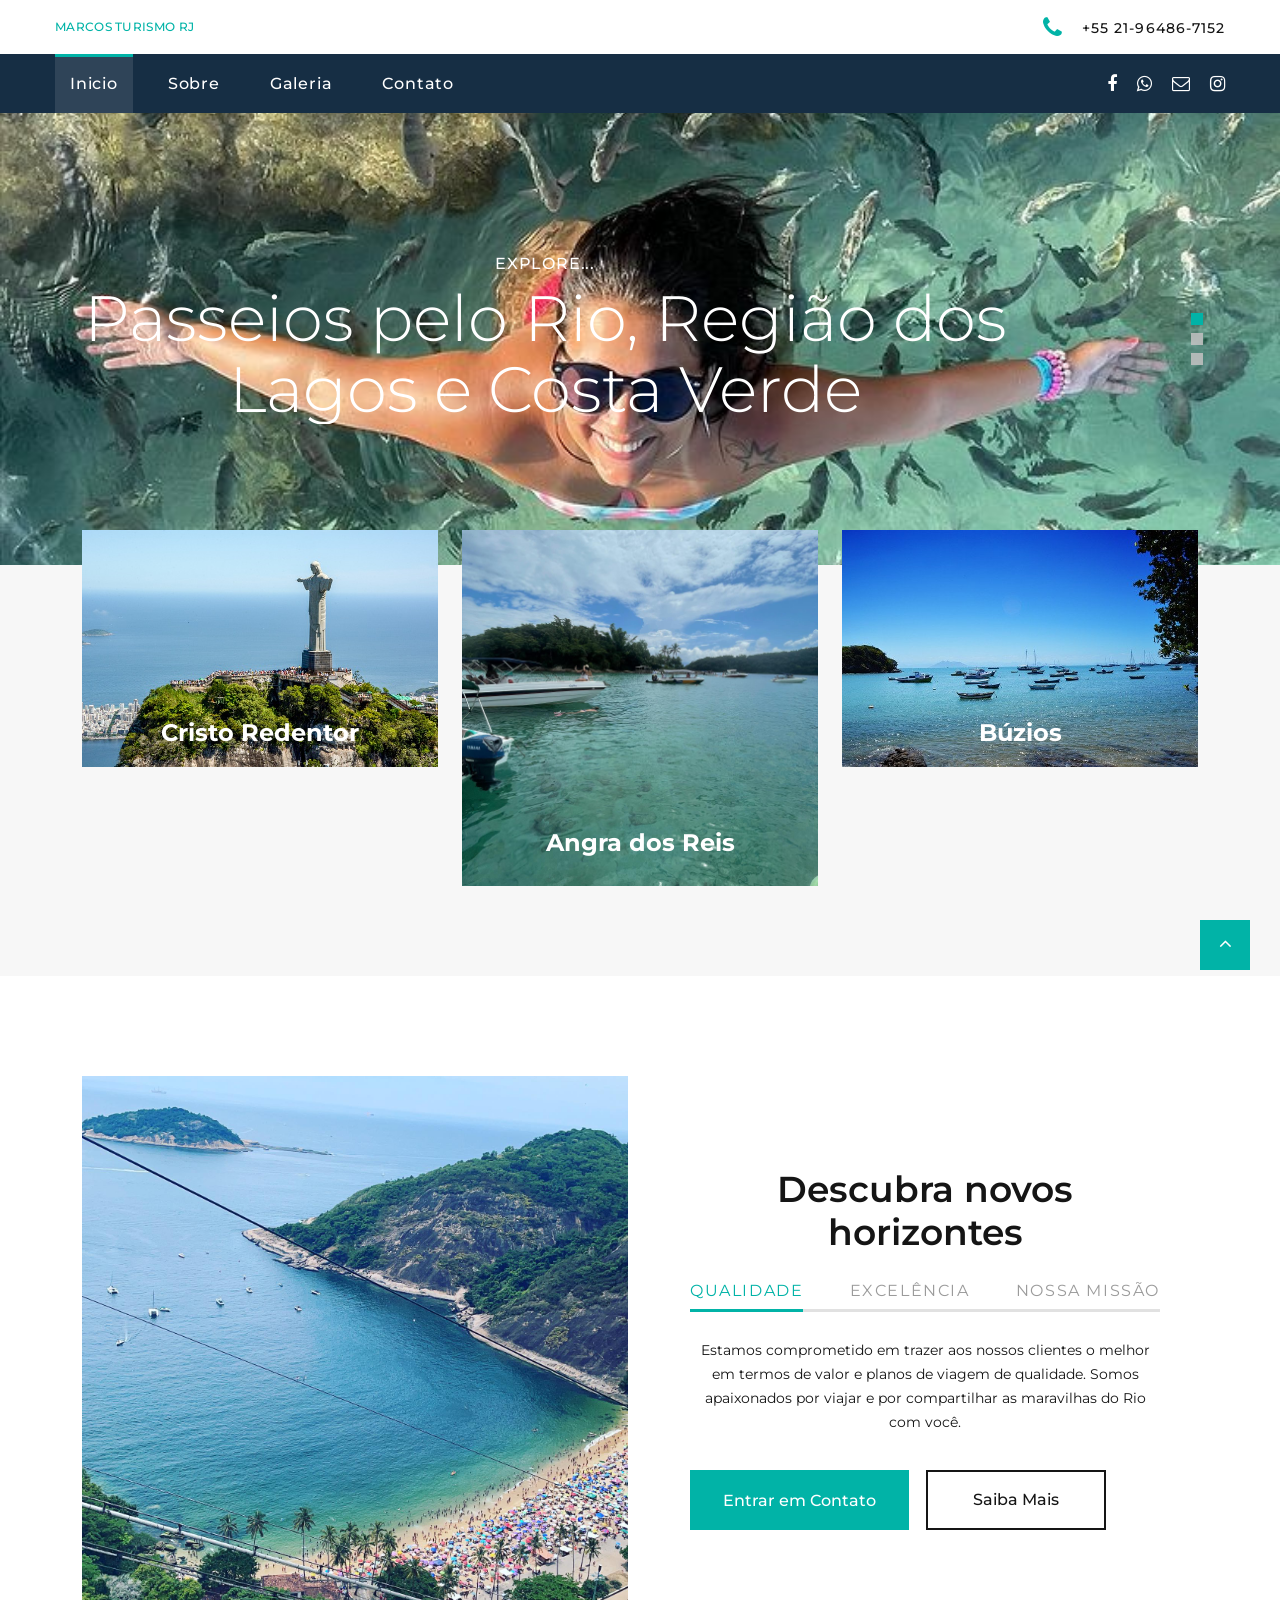
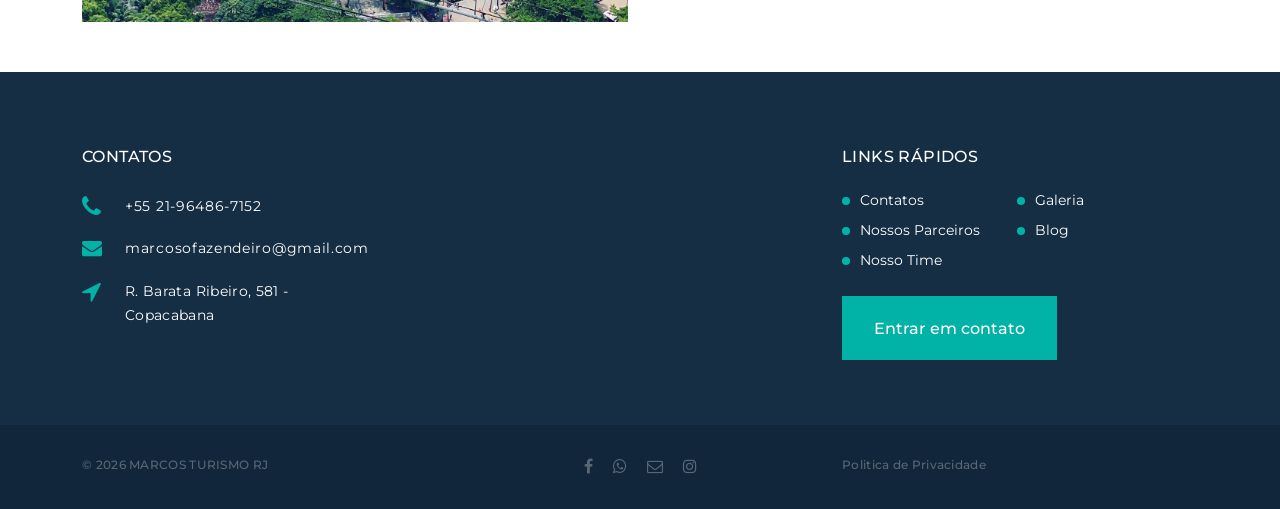
==== commit f78a3056: "INCLUSAO DOS VIDEOS NO CARROSSEL E MODAL DE FOTOS ANGRA" ====
--- a/index.html
+++ b/index.html
@@ -13,7 +13,10 @@
   <link rel="stylesheet" href="css/bootstrap.css">
   <link rel="stylesheet" href="css/bootstrap.min.css">
   <link rel="stylesheet" href="css/fonts.css">
+  <link rel="stylesheet" type="text/css" href="css/slick.css"/>
+  <link rel="stylesheet" type="text/css" href="css/slick-theme.css"/>
   <link rel="stylesheet" href="css/style.css">
+  <link rel="stylesheet" href="css/style_geral.css">
   <style>
     .ie-panel {
       display: none;
@@ -101,6 +104,213 @@
   </div>
 </div>
 
+<!-- MODAL FOTOS ANGRA -->
+<div class="modal fade" id="fotosAngra">
+  <div class="modal-dialog modal-xl">
+    <div class="modal-content">
+    
+      <!-- Modal Header -->
+      <div class="modal-header">
+        <h5 class="modal-title">ANGRA DOS REIS</h5>
+        <button type="button" class="close" data-dismiss="modal">×</button>
+      </div>
+      
+      <!-- Modal body -->
+      <div class="modal-body">
+        <div class="owl-carousel owl-classic owl-dots-secondary" data-items="1" data-sm-items="2" data-md-items="3"
+            data-lg-items="4" data-xl-items="5" data-xxl-items="6" data-stage-padding="15" data-xxl-stage-padding="0"
+            data-margin="30" data-autoplay="true" data-nav="true" data-dots="true">
+        
+            <!-- Thumbnail Classic-->
+            <article class="thumbnail thumbnail-mary t-fotosModal">
+              <div class="thumbnail-mary-figure">
+                <img src="images/angra/fotos-Angra (1).jpeg" alt="" width="270" height="195" />
+              </div>
+              <div class="thumbnail-mary-caption">
+                <a class="icon fl-bigmug-line-zoom60" href="images/angra/fotos-Angra (1).jpeg" data-lightgallery="item">
+                  <img src="images/angra/fotos-Angra (1).jpeg" alt="" width="270" height="195" /></a>
+              </div>
+            </article>
+            <!-- Thumbnail Classic-->
+            <article class="thumbnail thumbnail-mary t-fotosModal">
+              <div class="thumbnail-mary-figure">
+                <img src="images/angra/fotos-Angra (10).jpeg" alt="" width="270" height="195" />
+              </div>
+              <div class="thumbnail-mary-caption">
+                <a class="icon fl-bigmug-line-zoom60" href="images/angra/fotos-Angra (10).jpeg" data-lightgallery="item">
+                  <img src="images/angra/fotos-Angra (10).jpeg" alt="" width="270" height="195" /></a>
+              </div>
+            </article>
+            <!-- Thumbnail Classic-->
+            <article class="thumbnail thumbnail-mary t-fotosModal">
+              <div class="thumbnail-mary-figure">
+                <img src="images/angra/fotos-Angra (11).jpeg" alt="" width="270" height="195" />
+              </div>
+              <div class="thumbnail-mary-caption">
+                <a class="icon fl-bigmug-line-zoom60" href="images/angra/fotos-Angra (11).jpeg" data-lightgallery="item">
+                  <img src="images/angra/fotos-Angra (11).jpeg" alt="" width="270" height="195" /></a>
+              </div>
+            </article>
+            <!-- Thumbnail Classic-->
+            <article class="thumbnail thumbnail-mary t-fotosModal">
+              <div class="thumbnail-mary-figure">
+                <img src="images/angra/fotos-Angra (12).jpeg" alt="" width="270" height="195" />
+              </div>
+              <div class="thumbnail-mary-caption">
+                <a class="icon fl-bigmug-line-zoom60" href="images/angra/fotos-Angra (12).jpeg" data-lightgallery="item">
+                  <img src="images/angra/fotos-Angra (12).jpeg" alt="" width="270" height="195" /></a>
+              </div>
+            </article>
+            <!-- Thumbnail Classic-->
+            <article class="thumbnail thumbnail-mary t-fotosModal">
+              <div class="thumbnail-mary-figure">
+                <img src="images/angra/fotos-Angra (13).jpeg" alt="" width="270" height="195" />
+              </div>
+              <div class="thumbnail-mary-caption">
+                <a class="icon fl-bigmug-line-zoom60" href="images/angra/fotos-Angra (13).jpeg" data-lightgallery="item">
+                  <img src="images/angra/fotos-Angra (13).jpeg" alt="" width="270" height="195" /></a>
+              </div>
+            </article>
+            <!-- Thumbnail Classic-->
+            <article class="thumbnail thumbnail-mary t-fotosModal">
+              <div class="thumbnail-mary-figure">
+                <img src="images/angra/fotos-Angra (14).jpeg" alt="" width="270" height="195" />
+              </div>
+              <div class="thumbnail-mary-caption">
+                <a class="icon fl-bigmug-line-zoom60" href="images/angra/fotos-Angra (14).jpeg" data-lightgallery="item">
+                  <img src="images/angra/fotos-Angra (14).jpeg" alt="" width="270" height="195" /></a>
+              </div>
+            </article>
+            <!-- Thumbnail Classic-->
+            <article class="thumbnail thumbnail-mary t-fotosModal">
+              <div class="thumbnail-mary-figure">
+                <img src="images/angra/fotos-Angra (15).jpeg" alt="" width="270" height="195" />
+              </div>
+              <div class="thumbnail-mary-caption">
+                <a class="icon fl-bigmug-line-zoom60" href="images/angra/fotos-Angra (15).jpeg" data-lightgallery="item">
+                  <img src="images/angra/fotos-Angra (15).jpeg" alt="" width="270" height="195" /></a>
+              </div>
+            </article>
+            <article class="thumbnail thumbnail-mary t-fotosModal">
+              <div class="thumbnail-mary-figure">
+                <img src="images/angra/fotos-Angra (16).jpeg" alt="" width="270" height="195" />
+              </div>
+              <div class="thumbnail-mary-caption">
+                <a class="icon fl-bigmug-line-zoom60" href="images/angra/fotos-Angra (16).jpeg" data-lightgallery="item">
+                  <img src="images/angra/fotos-Angra (16).jpeg" alt="" width="270" height="195" /></a>
+              </div>
+            </article>
+            <article class="thumbnail thumbnail-mary t-fotosModal">
+              <div class="thumbnail-mary-figure">
+                <img src="images/angra/fotos-Angra (17).jpeg" alt="" width="270" height="195" />
+              </div>
+              <div class="thumbnail-mary-caption">
+                <a class="icon fl-bigmug-line-zoom60" href="images/angra/fotos-Angra (17).jpeg" data-lightgallery="item">
+                  <img src="images/angra/fotos-Angra (17).jpeg" alt="" width="270" height="195" /></a>
+              </div>
+            </article>
+            <article class="thumbnail thumbnail-mary t-fotosModal">
+              <div class="thumbnail-mary-figure">
+                <img src="images/angra/fotos-Angra (18).jpeg" alt="" width="270" height="195" />
+              </div>
+              <div class="thumbnail-mary-caption">
+                <a class="icon fl-bigmug-line-zoom60" href="images/angra/fotos-Angra (18).jpeg" data-lightgallery="item">
+                  <img src="images/angra/fotos-Angra (18).jpeg" alt="" width="270" height="195" /></a>
+              </div>
+            </article>
+            <article class="thumbnail thumbnail-mary t-fotosModal">
+              <div class="thumbnail-mary-figure">
+                <img src="images/angra/fotos-Angra (19).jpeg" alt="" width="270" height="195" />
+              </div>
+              <div class="thumbnail-mary-caption">
+                <a class="icon fl-bigmug-line-zoom60" href="images/angra/fotos-Angra (19).jpeg" data-lightgallery="item">
+                  <img src="images/angra/fotos-Angra (19).jpeg" alt="" width="270" height="195" /></a>
+              </div>
+            </article>
+            <article class="thumbnail thumbnail-mary t-fotosModal">
+              <div class="thumbnail-mary-figure">
+                <img src="images/angra/fotos-Angra (2).jpeg" alt="" width="270" height="195" />
+              </div>
+              <div class="thumbnail-mary-caption">
+                <a class="icon fl-bigmug-line-zoom60" href="images/angra/fotos-Angra (2).jpeg" data-lightgallery="item">
+                  <img src="images/angra/fotos-Angra (2).jpeg" alt="" width="270" height="195" /></a>
+              </div>
+            </article>
+            <article class="thumbnail thumbnail-mary t-fotosModal">
+              <div class="thumbnail-mary-figure">
+                <img src="images/angra/fotos-Angra (20).jpeg" alt="" width="270" height="195" />
+              </div>
+              <div class="thumbnail-mary-caption">
+                <a class="icon fl-bigmug-line-zoom60" href="images/angra/fotos-Angra (20).jpeg" data-lightgallery="item">
+                  <img src="images/angra/fotos-Angra (20).jpeg" alt="" width="270" height="195" /></a>
+              </div>
+            </article>
+            <article class="thumbnail thumbnail-mary t-fotosModal">
+              <div class="thumbnail-mary-figure">
+                <img src="images/angra/fotos-Angra (21).jpeg" alt="" width="270" height="195" />
+              </div>
+              <div class="thumbnail-mary-caption">
+                <a class="icon fl-bigmug-line-zoom60" href="images/angra/fotos-Angra (21).jpeg" data-lightgallery="item">
+                  <img src="images/angra/fotos-Angra (21).jpeg" alt="" width="270" height="195" /></a>
+              </div>
+            </article>
+            <article class="thumbnail thumbnail-mary t-fotosModal">
+              <div class="thumbnail-mary-figure">
+                <img src="images/angra/fotos-Angra (22).jpeg" alt="" width="270" height="195" />
+              </div>
+              <div class="thumbnail-mary-caption">
+                <a class="icon fl-bigmug-line-zoom60" href="images/angra/fotos-Angra (22).jpeg" data-lightgallery="item">
+                  <img src="images/angra/fotos-Angra (22).jpeg" alt="" width="270" height="195" /></a>
+              </div>
+            </article>
+            <article class="thumbnail thumbnail-mary t-fotosModal">
+              <div class="thumbnail-mary-figure">
+                <img src="images/angra/fotos-Angra (23).jpeg" alt="" width="270" height="195" />
+              </div>
+              <div class="thumbnail-mary-caption">
+                <a class="icon fl-bigmug-line-zoom60" href="images/angra/fotos-Angra (23).jpeg" data-lightgallery="item">
+                  <img src="images/angra/fotos-Angra (23).jpeg" alt="" width="270" height="195" /></a>
+              </div>
+            </article>
+            <article class="thumbnail thumbnail-mary t-fotosModal">
+              <div class="thumbnail-mary-figure">
+                <img src="images/angra/fotos-Angra (24).jpeg" alt="" width="270" height="195" />
+              </div>
+              <div class="thumbnail-mary-caption">
+                <a class="icon fl-bigmug-line-zoom60" href="images/angra/fotos-Angra (24).jpeg" data-lightgallery="item">
+                  <img src="images/angra/fotos-Angra (24).jpeg" alt="" width="270" height="195" /></a>
+              </div>
+            </article>
+            <article class="thumbnail thumbnail-mary t-fotosModal">
+              <div class="thumbnail-mary-figure">
+                <img src="images/angra/fotos-Angra (25).jpeg" alt="" width="270" height="195" />
+              </div>
+              <div class="thumbnail-mary-caption">
+                <a class="icon fl-bigmug-line-zoom60" href="images/angra/fotos-Angra (25).jpeg" data-lightgallery="item">
+                  <img src="images/angra/fotos-Angra (25).jpeg" alt="" width="270" height="195" /></a>
+              </div>
+            </article>
+            <article class="thumbnail thumbnail-mary t-fotosModal">
+              <div class="thumbnail-mary-figure">
+                <img src="images/angra/fotos-Angra (26).jpeg" alt="" width="270" height="195" />
+              </div>
+              <div class="thumbnail-mary-caption">
+                <a class="icon fl-bigmug-line-zoom60" href="images/angra/fotos-Angra (26).jpeg" data-lightgallery="item">
+                  <img src="images/angra/fotos-Angra (26).jpeg" alt="" width="270" height="195" /></a>
+              </div>
+            </article>
+          </div>
+      </div>
+      
+      <!-- Modal footer -->
+      <div class="modal-footer">
+        <button type="button" class="btn btn-danger" data-dismiss="modal">Fechar</button>
+      </div>
+      
+    </div>
+  </div>
+</div>
+
 <body>
   <div class="ie-panel">
     <a href="http://windows.microsoft.com/en-US/internet-explorer/">
@@ -169,7 +379,7 @@
                   </li>
                   <li class="rd-nav-item nav-sobre"><a class="rd-nav-link" onclick="sobre()" href="#">Sobre</a>
                   </li>
-                  <li class="rd-nav-item nav-fotos"><a class="rd-nav-link" onclick="fotos()" href="#">Fotos</a>
+                  <li class="rd-nav-item nav-galeria"><a class="rd-nav-link" onclick="galeria()" href="#">Galeria</a>
                   </li>
                   <li class="rd-nav-item nav-contato"><a class="rd-nav-link" onclick="contato()" href="#">Contato</a>
                   </li>
@@ -249,7 +459,7 @@
                 </div>
                 <div class="col-md-4 wow fadeInDown col-9" data-wow-delay=".2s">
                   <ul class="list-marked-2 box-categories-list">
-                    <li><a href="#"><img src="images/angra.jpg" alt="" width="368" height="420" /></a>
+                    <li><a data-toggle="modal" href="#fotosAngra"><img src="images/angra.jpg" alt="" width="368" height="420" /></a>
                       <h5 class="box-categories-title">Angra dos Reis</h5>
                     </li>
                   </ul>
@@ -335,90 +545,111 @@
       </section>
     </div>
     <!-- FOTOS -->
-    <div class="painel-fotos" style="display: none;">
-      <section class="section section-sm section-top-0 section-fluid section-relative bg-gray-4">
-        <div class="container-fluid">
-          <div class="row row-40 justify-content-lg-between">
-            <h6 class="text-spacing-100 text-uppercase" style="margin: 2em;">Galeria</h6>
-            <!-- Owl Carousel-->
-            <div class="owl-carousel owl-classic owl-dots-secondary" data-items="1" data-sm-items="2" data-md-items="3"
-              data-lg-items="4" data-xl-items="5" data-xxl-items="6" data-stage-padding="15" data-xxl-stage-padding="0"
-              data-margin="30" data-autoplay="true" data-nav="true" data-dots="true">
-              <!-- Thumbnail Classic-->
-              <article class="thumbnail thumbnail-mary">
-                <div class="thumbnail-mary-figure">
-                  <img src="images/angra01.jpg" alt="" width="270" height="195" />
-                </div>
-                <div class="thumbnail-mary-caption">
-                  <a class="icon fl-bigmug-line-zoom60" href="images/angra01.jpg" data-lightgallery="item">
-                    <img src="images/angra01.jpg" alt="" width="270" height="195" /></a>
-                </div>
-              </article>
-              <!-- Thumbnail Classic-->
-              <article class="thumbnail thumbnail-mary">
-                <div class="thumbnail-mary-figure">
-                  <img src="images/cristo-redentor.jpg" alt="" width="270" height="195" />
-                </div>
-                <div class="thumbnail-mary-caption">
-                  <a class="icon fl-bigmug-line-zoom60" href="images/cristo-redentor.jpg" data-lightgallery="item">
-                    <img src="images/cristo-redentor.jpg" alt="" width="270" height="195" /></a>
-                </div>
-              </article>
-              <!-- Thumbnail Classic-->
-              <article class="thumbnail thumbnail-mary">
-                <div class="thumbnail-mary-figure">
-                  <img src="images/ilhagrande.jpg" alt="" width="270" height="195" />
-                </div>
-                <div class="thumbnail-mary-caption">
-                  <a class="icon fl-bigmug-line-zoom60" href="images/ilhagrande.jpg" data-lightgallery="item">
-                    <img src="images/ilhagrande.jpg" alt="" width="270" height="195" /></a>
-                </div>
-              </article>
-              <!-- Thumbnail Classic-->
-              <article class="thumbnail thumbnail-mary">
-                <div class="thumbnail-mary-figure">
-                  <img src="images/paodeacucar.jpg" alt="" width="270" height="195" />
-                </div>
-                <div class="thumbnail-mary-caption">
-                  <a class="icon fl-bigmug-line-zoom60" href="images/paodeacucar.jpg" data-lightgallery="item">
-                    <img src="images/paodeacucar.jpg" alt="" width="270" height="195" /></a>
-                </div>
-              </article>
-              <!-- Thumbnail Classic-->
-              <article class="thumbnail thumbnail-mary">
-                <div class="thumbnail-mary-figure">
-                  <img src="images/angra.jpg" alt="" width="270" height="195" />
-                </div>
-                <div class="thumbnail-mary-caption">
-                  <a class="icon fl-bigmug-line-zoom60" href="images/angra.jpg" data-lightgallery="item">
-                    <img src="images/angra.jpg" alt="" width="270" height="195" /></a>
-                </div>
-              </article>
-              <!-- Thumbnail Classic-->
-              <article class="thumbnail thumbnail-mary">
-                <div class="thumbnail-mary-figure">
-                  <img src="images/Buzios.jpg" alt="" width="270" height="195" />
-                </div>
-                <div class="thumbnail-mary-caption">
-                  <a class="icon fl-bigmug-line-zoom60" href="images/Buzios.jpg" data-lightgallery="item">
-                    <img src="images/Buzios.jpg" alt="" width="270" height="195" /></a>
-                </div>
-              </article>
-              <!-- Thumbnail Classic-->
-              <article class="thumbnail thumbnail-mary">
-                <div class="thumbnail-mary-figure">
-                  <img src="images/RJ01.jpg" alt="" width="270" height="195" />
-                </div>
-                <div class="thumbnail-mary-caption">
-                  <a class="icon fl-bigmug-line-zoom60" href="images/RJ01.jpg" data-lightgallery="item">
-                    <img src="images/RJ01.jpg" alt="" width="270" height="195" /></a>
-                </div>
-              </article>
-            </div>
-          </div>
-        </div>
-      </section>
-              
+    <div class="painel-galeria" style="display: none;">
+      <div class="container-fluid">
+        <div class="row row-40 justify-content-lg-between">
+          <h6 class="text-spacing-100 text-uppercase" style="margin: 2em;">Fotos</h6>
+          <!-- Owl Carousel-->
+          <div class="owl-carousel owl-classic owl-dots-secondary" data-items="1" data-sm-items="2" data-md-items="3"
+            data-lg-items="4" data-xl-items="5" data-xxl-items="6" data-stage-padding="15" data-xxl-stage-padding="0"
+            data-margin="30" data-autoplay="true" data-nav="true" data-dots="true">
+            <!-- Thumbnail Classic-->
+            <article class="thumbnail thumbnail-mary">
+              <div class="thumbnail-mary-figure">
+                <img src="images/angra01.jpg" alt="" width="270" height="195" />
+              </div>
+              <div class="thumbnail-mary-caption">
+                <a class="icon fl-bigmug-line-zoom60" href="images/angra01.jpg" data-lightgallery="item">
+                  <img src="images/angra01.jpg" alt="" width="270" height="195" /></a>
+              </div>
+            </article>
+            <!-- Thumbnail Classic-->
+            <article class="thumbnail thumbnail-mary">
+              <div class="thumbnail-mary-figure">
+                <img src="images/cristo-redentor.jpg" alt="" width="270" height="195" />
+              </div>
+              <div class="thumbnail-mary-caption">
+                <a class="icon fl-bigmug-line-zoom60" href="images/cristo-redentor.jpg" data-lightgallery="item">
+                  <img src="images/cristo-redentor.jpg" alt="" width="270" height="195" /></a>
+              </div>
+            </article>
+            <!-- Thumbnail Classic-->
+            <article class="thumbnail thumbnail-mary">
+              <div class="thumbnail-mary-figure">
+                <img src="images/ilhagrande.jpg" alt="" width="270" height="195" />
+              </div>
+              <div class="thumbnail-mary-caption">
+                <a class="icon fl-bigmug-line-zoom60" href="images/ilhagrande.jpg" data-lightgallery="item">
+                  <img src="images/ilhagrande.jpg" alt="" width="270" height="195" /></a>
+              </div>
+            </article>
+            <!-- Thumbnail Classic-->
+            <article class="thumbnail thumbnail-mary">
+              <div class="thumbnail-mary-figure">
+                <img src="images/paodeacucar.jpg" alt="" width="270" height="195" />
+              </div>
+              <div class="thumbnail-mary-caption">
+                <a class="icon fl-bigmug-line-zoom60" href="images/paodeacucar.jpg" data-lightgallery="item">
+                  <img src="images/paodeacucar.jpg" alt="" width="270" height="195" /></a>
+              </div>
+            </article>
+            <!-- Thumbnail Classic-->
+            <article class="thumbnail thumbnail-mary">
+              <div class="thumbnail-mary-figure">
+                <img src="images/angra.jpg" alt="" width="270" height="195" />
+              </div>
+              <div class="thumbnail-mary-caption">
+                <a class="icon fl-bigmug-line-zoom60" href="images/angra.jpg" data-lightgallery="item">
+                  <img src="images/angra.jpg" alt="" width="270" height="195" /></a>
+              </div>
+            </article>
+            <!-- Thumbnail Classic-->
+            <article class="thumbnail thumbnail-mary">
+              <div class="thumbnail-mary-figure">
+                <img src="images/Buzios.jpg" alt="" width="270" height="195" />
+              </div>
+              <div class="thumbnail-mary-caption">
+                <a class="icon fl-bigmug-line-zoom60" href="images/Buzios.jpg" data-lightgallery="item">
+                  <img src="images/Buzios.jpg" alt="" width="270" height="195" /></a>
+              </div>
+            </article>
+            <!-- Thumbnail Classic-->
+            <article class="thumbnail thumbnail-mary">
+              <div class="thumbnail-mary-figure">
+                <img src="images/RJ01.jpg" alt="" width="270" height="195" />
+              </div>
+              <div class="thumbnail-mary-caption">
+                <a class="icon fl-bigmug-line-zoom60" href="images/RJ01.jpg" data-lightgallery="item">
+                  <img src="images/RJ01.jpg" alt="" width="270" height="195" /></a>
+              </div>
+            </article>
+          </div>
+        </div>
+      </div>
+      <!-- VIDEOS -->
+      <div class="container-fluid">
+        <div class="row row-40 justify-content-lg-between">
+          <h6 class="text-spacing-100 text-uppercase" style="margin: 2em;">Vídeos</h6>
+          <!-- Owl Carousel-->
+          <div class="carrossel-videos">
+            <video class="tamanho-video" controls>
+              <source src="/videos/VideoAngra02.mp4" type="video/mp4">
+            </video>
+            <video class="tamanho-video" controls>
+              <source src="/videos/VideoAngra03.mp4" type="video/mp4">
+            </video>
+            <video class="tamanho-video"  controls>
+              <source src="/videos/VideoAngra04.mp4" type="video/mp4">
+            </video>
+            <video class="tamanho-video"  controls>
+              <source src="/videos/VideoAngra05.mp4" type="video/mp4">
+            </video>
+            <video class="tamanho-video"  controls>
+              <source src="/videos/VideoAngra06.mp4" type="video/mp4">
+            </video>
+          </div>
+        </div>
+      </div>
     </div>
     <!-- CONTATO -->
     <div class="painel-contato" style="display: none;">
@@ -492,7 +723,7 @@
                 <div class="wow slideInLeft" data-wow-delay="0s">
                   <h6 class="text-spacing-100 text-uppercase">LINKS RÁPIDOS</h6>
                   <ul class="row-6 list-0 list-marked list-marked-md list-marked-secondary list-custom-2">
-                    <li><a href="about.html">Contatos</a></li>
+                    <li><a href="#">Contatos</a></li>
                     <li><a href="#">Nossos Parceiros</a></li>
                     <li><a href="#">Nosso Time</a></li>
                     <li><a href="#">Galeria</a></li>
@@ -537,9 +768,21 @@
   <script src="js/core.min.js"></script>
   <script src="js/bootstrap.min.js"></script>
   <script src="js/bootstrap.bundle.js"></script>
+   <!-- jquery -->
   <script src="js/script.js"></script>
+  
+  <script src="js/slick.min.js"></script>
   <script src="js/paginas.js"></script>
-
+  
+  <script>
+ /*  $(document).ready(function(){
+    $('.carrossel').slick({
+      infinite: true,
+      slidesToShow: 3,
+      slidesToScroll: 3
+    });
+  }); */
+</script>
 </body>
 
 </html>
--- a/css/style_geral.css
+++ b/css/style_geral.css
@@ -0,0 +1,22 @@
+.carrossel {
+    height: auto;
+}
+
+.slick-prev:before, .slick-next:before{
+    color: black !important;
+}
+
+.slick-prev:hover, .slick-next:hover{
+    color: black !important;
+}
+
+.tamanho-video{
+    width: 200px !important;
+    margin: 10px 50px;
+}
+
+.t-fotosModal{
+    width: 300px !important;
+    margin: 10px 20px;
+    border: 1px solid;
+}
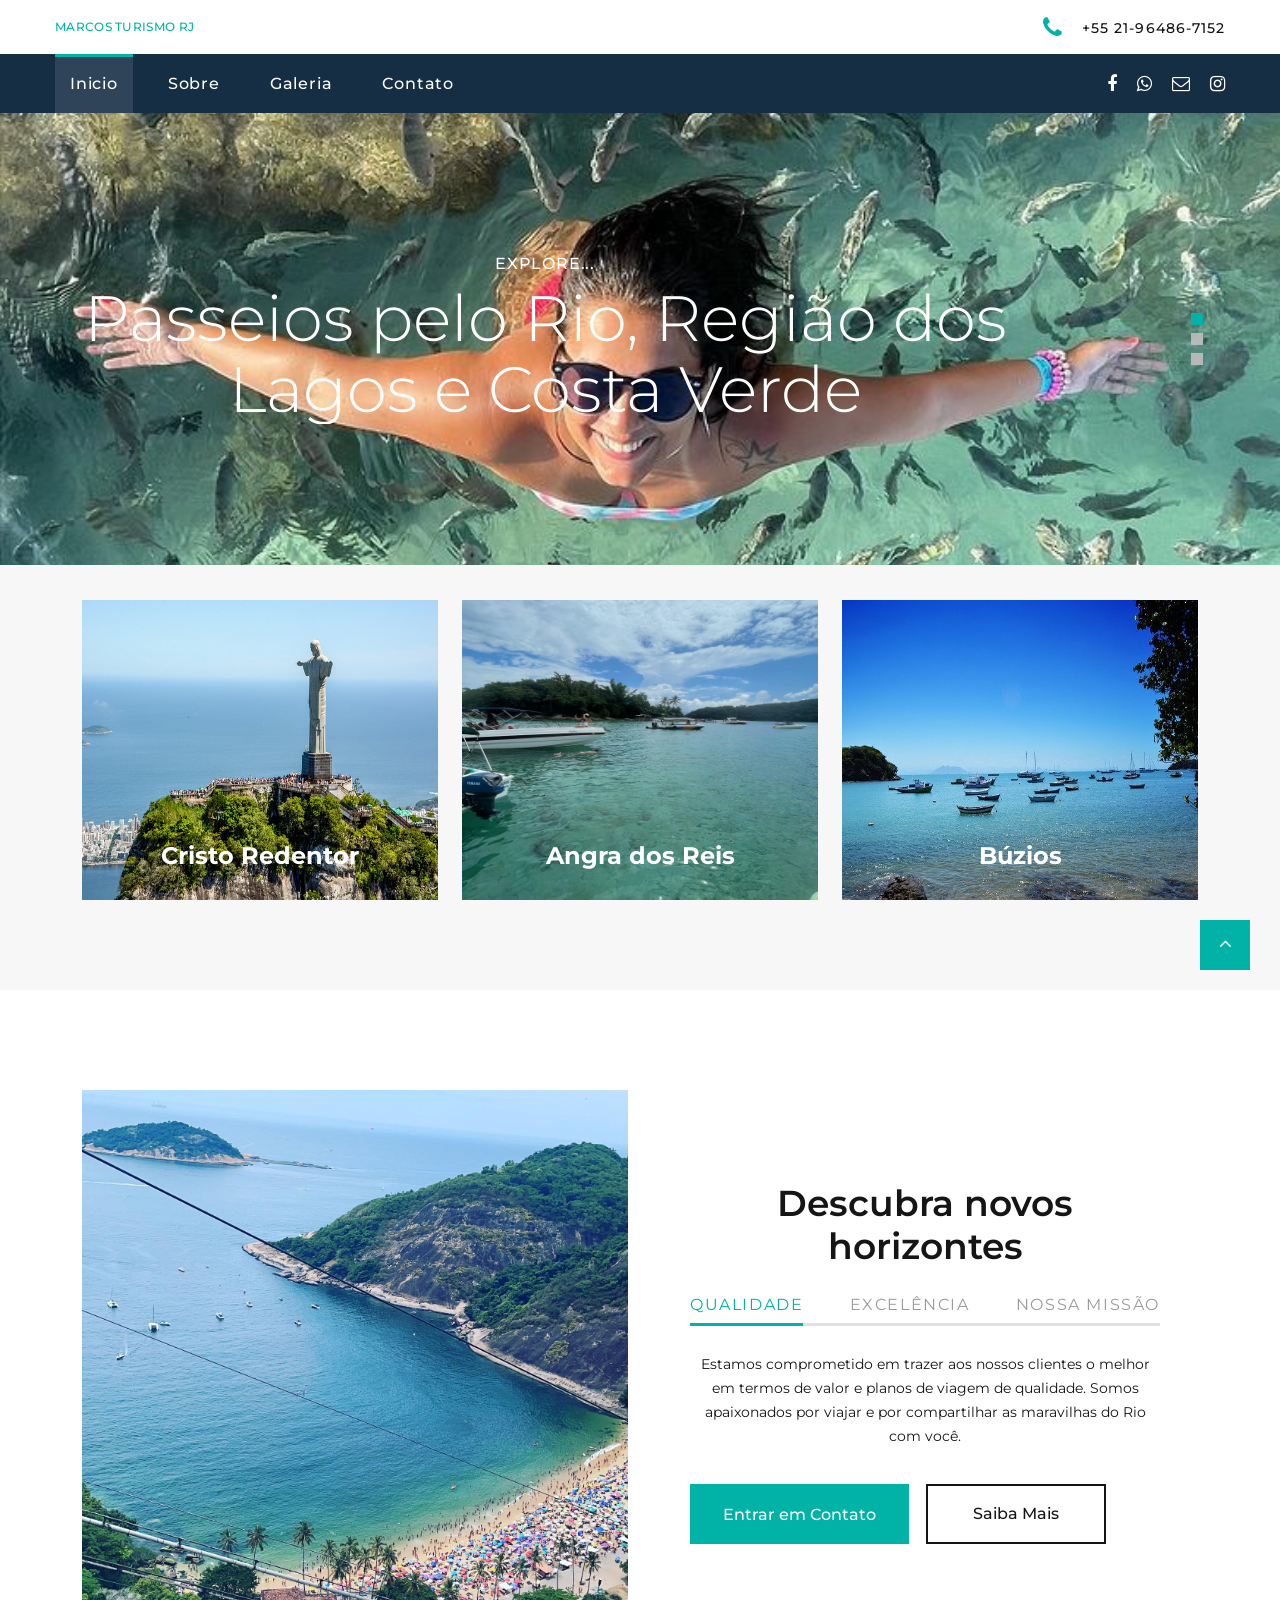
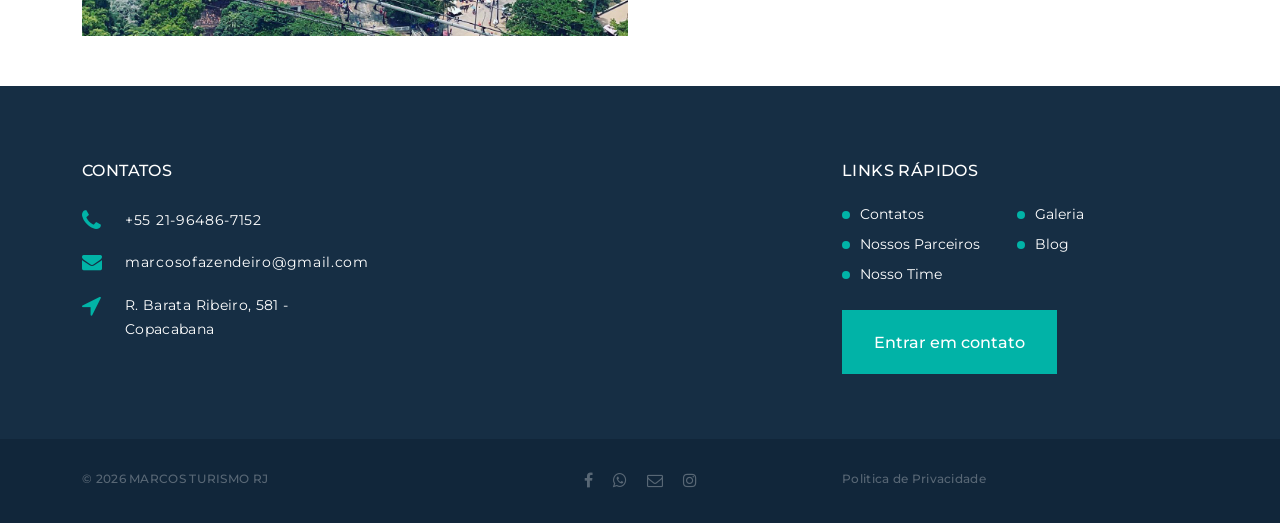
==== commit d831b14b: "TAMANHO DAS IMAGENS NO MODAL E FORA. RESPONSIVIDADE DA PAGINA" ====
--- a/index.html
+++ b/index.html
@@ -17,6 +17,8 @@
   <link rel="stylesheet" type="text/css" href="css/slick-theme.css"/>
   <link rel="stylesheet" href="css/style.css">
   <link rel="stylesheet" href="css/style_geral.css">
+  <link href="//amp.azure.net/libs/amp/latest/skins/amp-default/azuremediaplayer.min.css" rel="stylesheet">
+    
   <style>
     .ie-panel {
       display: none;
@@ -111,192 +113,190 @@
     
       <!-- Modal Header -->
       <div class="modal-header">
-        <h5 class="modal-title">ANGRA DOS REIS</h5>
-        <button type="button" class="close" data-dismiss="modal">×</button>
-      </div>
-      
+        <h5 class="modal-title" style="text-align: center;">ANGRA DOS REIS</h5>
+        <button type="button" class="close" data-dismiss="modal" aria-label="Fechar">
+          <span aria-hidden="true">&times;</span>
+        </button>
+      </div> 
       <!-- Modal body -->
       <div class="modal-body">
-        <div class="owl-carousel owl-classic owl-dots-secondary" data-items="1" data-sm-items="2" data-md-items="3"
-            data-lg-items="4" data-xl-items="5" data-xxl-items="6" data-stage-padding="15" data-xxl-stage-padding="0"
-            data-margin="30" data-autoplay="true" data-nav="true" data-dots="true">
-        
+        <div class="row row-40 justify-content-lg-between">
             <!-- Thumbnail Classic-->
             <article class="thumbnail thumbnail-mary t-fotosModal">
               <div class="thumbnail-mary-figure">
-                <img src="images/angra/fotos-Angra (1).jpeg" alt="" width="270" height="195" />
+                <img src="images/angra/fotos-Angra (1).jpeg" alt="" class="t-fotosModal" />
               </div>
               <div class="thumbnail-mary-caption">
                 <a class="icon fl-bigmug-line-zoom60" href="images/angra/fotos-Angra (1).jpeg" data-lightgallery="item">
-                  <img src="images/angra/fotos-Angra (1).jpeg" alt="" width="270" height="195" /></a>
+                  <img src="images/angra/fotos-Angra (1).jpeg" alt="" class = "t-fotosModal" /></a>
               </div>
             </article>
             <!-- Thumbnail Classic-->
             <article class="thumbnail thumbnail-mary t-fotosModal">
               <div class="thumbnail-mary-figure">
-                <img src="images/angra/fotos-Angra (10).jpeg" alt="" width="270" height="195" />
+                <img src="images/angra/fotos-Angra (10).jpeg" alt="" class = "t-fotosModal" />
               </div>
               <div class="thumbnail-mary-caption">
                 <a class="icon fl-bigmug-line-zoom60" href="images/angra/fotos-Angra (10).jpeg" data-lightgallery="item">
-                  <img src="images/angra/fotos-Angra (10).jpeg" alt="" width="270" height="195" /></a>
+                  <img src="images/angra/fotos-Angra (10).jpeg" alt="" class = "t-fotosModal" /></a>
               </div>
             </article>
             <!-- Thumbnail Classic-->
             <article class="thumbnail thumbnail-mary t-fotosModal">
               <div class="thumbnail-mary-figure">
-                <img src="images/angra/fotos-Angra (11).jpeg" alt="" width="270" height="195" />
+                <img src="images/angra/fotos-Angra (11).jpeg" alt="" class = "t-fotosModal" />
               </div>
               <div class="thumbnail-mary-caption">
                 <a class="icon fl-bigmug-line-zoom60" href="images/angra/fotos-Angra (11).jpeg" data-lightgallery="item">
-                  <img src="images/angra/fotos-Angra (11).jpeg" alt="" width="270" height="195" /></a>
+                  <img src="images/angra/fotos-Angra (11).jpeg" alt="" class = "t-fotosModal" /></a>
               </div>
             </article>
             <!-- Thumbnail Classic-->
             <article class="thumbnail thumbnail-mary t-fotosModal">
               <div class="thumbnail-mary-figure">
-                <img src="images/angra/fotos-Angra (12).jpeg" alt="" width="270" height="195" />
+                <img src="images/angra/fotos-Angra (12).jpeg" alt="" class = "t-fotosModal" />
               </div>
               <div class="thumbnail-mary-caption">
                 <a class="icon fl-bigmug-line-zoom60" href="images/angra/fotos-Angra (12).jpeg" data-lightgallery="item">
-                  <img src="images/angra/fotos-Angra (12).jpeg" alt="" width="270" height="195" /></a>
+                  <img src="images/angra/fotos-Angra (12).jpeg" alt="" class = "t-fotosModal" /></a>
               </div>
             </article>
             <!-- Thumbnail Classic-->
             <article class="thumbnail thumbnail-mary t-fotosModal">
               <div class="thumbnail-mary-figure">
-                <img src="images/angra/fotos-Angra (13).jpeg" alt="" width="270" height="195" />
+                <img src="images/angra/fotos-Angra (13).jpeg" alt="" class = "t-fotosModal" />
               </div>
               <div class="thumbnail-mary-caption">
                 <a class="icon fl-bigmug-line-zoom60" href="images/angra/fotos-Angra (13).jpeg" data-lightgallery="item">
-                  <img src="images/angra/fotos-Angra (13).jpeg" alt="" width="270" height="195" /></a>
+                  <img src="images/angra/fotos-Angra (13).jpeg" alt="" class = "t-fotosModal" /></a>
               </div>
             </article>
             <!-- Thumbnail Classic-->
             <article class="thumbnail thumbnail-mary t-fotosModal">
               <div class="thumbnail-mary-figure">
-                <img src="images/angra/fotos-Angra (14).jpeg" alt="" width="270" height="195" />
+                <img src="images/angra/fotos-Angra (14).jpeg" alt="" class = "t-fotosModal" />
               </div>
               <div class="thumbnail-mary-caption">
                 <a class="icon fl-bigmug-line-zoom60" href="images/angra/fotos-Angra (14).jpeg" data-lightgallery="item">
-                  <img src="images/angra/fotos-Angra (14).jpeg" alt="" width="270" height="195" /></a>
+                  <img src="images/angra/fotos-Angra (14).jpeg" alt="" class = "t-fotosModal" /></a>
               </div>
             </article>
             <!-- Thumbnail Classic-->
             <article class="thumbnail thumbnail-mary t-fotosModal">
               <div class="thumbnail-mary-figure">
-                <img src="images/angra/fotos-Angra (15).jpeg" alt="" width="270" height="195" />
+                <img src="images/angra/fotos-Angra (15).jpeg" alt="" class = "t-fotosModal" />
               </div>
               <div class="thumbnail-mary-caption">
                 <a class="icon fl-bigmug-line-zoom60" href="images/angra/fotos-Angra (15).jpeg" data-lightgallery="item">
-                  <img src="images/angra/fotos-Angra (15).jpeg" alt="" width="270" height="195" /></a>
-              </div>
-            </article>
-            <article class="thumbnail thumbnail-mary t-fotosModal">
-              <div class="thumbnail-mary-figure">
-                <img src="images/angra/fotos-Angra (16).jpeg" alt="" width="270" height="195" />
+                  <img src="images/angra/fotos-Angra (15).jpeg" alt="" class = "t-fotosModal" /></a>
+              </div>
+            </article>
+            <article class="thumbnail thumbnail-mary t-fotosModal">
+              <div class="thumbnail-mary-figure">
+                <img src="images/angra/fotos-Angra (16).jpeg" alt="" class = "t-fotosModal" />
               </div>
               <div class="thumbnail-mary-caption">
                 <a class="icon fl-bigmug-line-zoom60" href="images/angra/fotos-Angra (16).jpeg" data-lightgallery="item">
-                  <img src="images/angra/fotos-Angra (16).jpeg" alt="" width="270" height="195" /></a>
-              </div>
-            </article>
-            <article class="thumbnail thumbnail-mary t-fotosModal">
-              <div class="thumbnail-mary-figure">
-                <img src="images/angra/fotos-Angra (17).jpeg" alt="" width="270" height="195" />
+                  <img src="images/angra/fotos-Angra (16).jpeg" alt="" class = "t-fotosModal" /></a>
+              </div>
+            </article>
+            <article class="thumbnail thumbnail-mary t-fotosModal">
+              <div class="thumbnail-mary-figure">
+                <img src="images/angra/fotos-Angra (17).jpeg" alt="" class = "t-fotosModal" />
               </div>
               <div class="thumbnail-mary-caption">
                 <a class="icon fl-bigmug-line-zoom60" href="images/angra/fotos-Angra (17).jpeg" data-lightgallery="item">
-                  <img src="images/angra/fotos-Angra (17).jpeg" alt="" width="270" height="195" /></a>
-              </div>
-            </article>
-            <article class="thumbnail thumbnail-mary t-fotosModal">
-              <div class="thumbnail-mary-figure">
-                <img src="images/angra/fotos-Angra (18).jpeg" alt="" width="270" height="195" />
+                  <img src="images/angra/fotos-Angra (17).jpeg" alt="" class = "t-fotosModal" /></a>
+              </div>
+            </article>
+            <article class="thumbnail thumbnail-mary t-fotosModal">
+              <div class="thumbnail-mary-figure">
+                <img src="images/angra/fotos-Angra (18).jpeg" alt="" class = "t-fotosModal" />
               </div>
               <div class="thumbnail-mary-caption">
                 <a class="icon fl-bigmug-line-zoom60" href="images/angra/fotos-Angra (18).jpeg" data-lightgallery="item">
-                  <img src="images/angra/fotos-Angra (18).jpeg" alt="" width="270" height="195" /></a>
-              </div>
-            </article>
-            <article class="thumbnail thumbnail-mary t-fotosModal">
-              <div class="thumbnail-mary-figure">
-                <img src="images/angra/fotos-Angra (19).jpeg" alt="" width="270" height="195" />
+                  <img src="images/angra/fotos-Angra (18).jpeg" alt="" class = "t-fotosModal" /></a>
+              </div>
+            </article>
+            <article class="thumbnail thumbnail-mary t-fotosModal">
+              <div class="thumbnail-mary-figure">
+                <img src="images/angra/fotos-Angra (19).jpeg" alt="" class = "t-fotosModal" />
               </div>
               <div class="thumbnail-mary-caption">
                 <a class="icon fl-bigmug-line-zoom60" href="images/angra/fotos-Angra (19).jpeg" data-lightgallery="item">
-                  <img src="images/angra/fotos-Angra (19).jpeg" alt="" width="270" height="195" /></a>
-              </div>
-            </article>
-            <article class="thumbnail thumbnail-mary t-fotosModal">
-              <div class="thumbnail-mary-figure">
-                <img src="images/angra/fotos-Angra (2).jpeg" alt="" width="270" height="195" />
+                  <img src="images/angra/fotos-Angra (19).jpeg" alt="" class = "t-fotosModal" /></a>
+              </div>
+            </article>
+            <article class="thumbnail thumbnail-mary t-fotosModal">
+              <div class="thumbnail-mary-figure">
+                <img src="images/angra/fotos-Angra (2).jpeg" alt="" class = "t-fotosModal" />
               </div>
               <div class="thumbnail-mary-caption">
                 <a class="icon fl-bigmug-line-zoom60" href="images/angra/fotos-Angra (2).jpeg" data-lightgallery="item">
-                  <img src="images/angra/fotos-Angra (2).jpeg" alt="" width="270" height="195" /></a>
-              </div>
-            </article>
-            <article class="thumbnail thumbnail-mary t-fotosModal">
-              <div class="thumbnail-mary-figure">
-                <img src="images/angra/fotos-Angra (20).jpeg" alt="" width="270" height="195" />
+                  <img src="images/angra/fotos-Angra (2).jpeg" alt="" class = "t-fotosModal" /></a>
+              </div>
+            </article>
+            <article class="thumbnail thumbnail-mary t-fotosModal">
+              <div class="thumbnail-mary-figure">
+                <img src="images/angra/fotos-Angra (20).jpeg" alt="" class = "t-fotosModal" />
               </div>
               <div class="thumbnail-mary-caption">
                 <a class="icon fl-bigmug-line-zoom60" href="images/angra/fotos-Angra (20).jpeg" data-lightgallery="item">
-                  <img src="images/angra/fotos-Angra (20).jpeg" alt="" width="270" height="195" /></a>
-              </div>
-            </article>
-            <article class="thumbnail thumbnail-mary t-fotosModal">
-              <div class="thumbnail-mary-figure">
-                <img src="images/angra/fotos-Angra (21).jpeg" alt="" width="270" height="195" />
+                  <img src="images/angra/fotos-Angra (20).jpeg" alt="" class = "t-fotosModal" /></a>
+              </div>
+            </article>
+            <article class="thumbnail thumbnail-mary t-fotosModal">
+              <div class="thumbnail-mary-figure">
+                <img src="images/angra/fotos-Angra (21).jpeg" alt="" class = "t-fotosModal" />
               </div>
               <div class="thumbnail-mary-caption">
                 <a class="icon fl-bigmug-line-zoom60" href="images/angra/fotos-Angra (21).jpeg" data-lightgallery="item">
-                  <img src="images/angra/fotos-Angra (21).jpeg" alt="" width="270" height="195" /></a>
-              </div>
-            </article>
-            <article class="thumbnail thumbnail-mary t-fotosModal">
-              <div class="thumbnail-mary-figure">
-                <img src="images/angra/fotos-Angra (22).jpeg" alt="" width="270" height="195" />
+                  <img src="images/angra/fotos-Angra (21).jpeg" alt="" class = "t-fotosModal" /></a>
+              </div>
+            </article>
+            <article class="thumbnail thumbnail-mary t-fotosModal">
+              <div class="thumbnail-mary-figure">
+                <img src="images/angra/fotos-Angra (22).jpeg" alt="" class = "t-fotosModal" />
               </div>
               <div class="thumbnail-mary-caption">
                 <a class="icon fl-bigmug-line-zoom60" href="images/angra/fotos-Angra (22).jpeg" data-lightgallery="item">
-                  <img src="images/angra/fotos-Angra (22).jpeg" alt="" width="270" height="195" /></a>
-              </div>
-            </article>
-            <article class="thumbnail thumbnail-mary t-fotosModal">
-              <div class="thumbnail-mary-figure">
-                <img src="images/angra/fotos-Angra (23).jpeg" alt="" width="270" height="195" />
+                  <img src="images/angra/fotos-Angra (22).jpeg" alt="" class = "t-fotosModal" /></a>
+              </div>
+            </article>
+            <article class="thumbnail thumbnail-mary t-fotosModal">
+              <div class="thumbnail-mary-figure">
+                <img src="images/angra/fotos-Angra (23).jpeg" alt="" class = "t-fotosModal" />
               </div>
               <div class="thumbnail-mary-caption">
                 <a class="icon fl-bigmug-line-zoom60" href="images/angra/fotos-Angra (23).jpeg" data-lightgallery="item">
-                  <img src="images/angra/fotos-Angra (23).jpeg" alt="" width="270" height="195" /></a>
-              </div>
-            </article>
-            <article class="thumbnail thumbnail-mary t-fotosModal">
-              <div class="thumbnail-mary-figure">
-                <img src="images/angra/fotos-Angra (24).jpeg" alt="" width="270" height="195" />
+                  <img src="images/angra/fotos-Angra (23).jpeg" alt="" class = "t-fotosModal" /></a>
+              </div>
+            </article>
+            <article class="thumbnail thumbnail-mary t-fotosModal">
+              <div class="thumbnail-mary-figure">
+                <img src="images/angra/fotos-Angra (24).jpeg" alt="" class = "t-fotosModal" />
               </div>
               <div class="thumbnail-mary-caption">
                 <a class="icon fl-bigmug-line-zoom60" href="images/angra/fotos-Angra (24).jpeg" data-lightgallery="item">
-                  <img src="images/angra/fotos-Angra (24).jpeg" alt="" width="270" height="195" /></a>
-              </div>
-            </article>
-            <article class="thumbnail thumbnail-mary t-fotosModal">
-              <div class="thumbnail-mary-figure">
-                <img src="images/angra/fotos-Angra (25).jpeg" alt="" width="270" height="195" />
+                  <img src="images/angra/fotos-Angra (24).jpeg" alt="" class = "t-fotosModal" /></a>
+              </div>
+            </article>
+            <article class="thumbnail thumbnail-mary t-fotosModal">
+              <div class="thumbnail-mary-figure">
+                <img src="images/angra/fotos-Angra (25).jpeg" alt="" class = "t-fotosModal" />
               </div>
               <div class="thumbnail-mary-caption">
                 <a class="icon fl-bigmug-line-zoom60" href="images/angra/fotos-Angra (25).jpeg" data-lightgallery="item">
-                  <img src="images/angra/fotos-Angra (25).jpeg" alt="" width="270" height="195" /></a>
-              </div>
-            </article>
-            <article class="thumbnail thumbnail-mary t-fotosModal">
-              <div class="thumbnail-mary-figure">
-                <img src="images/angra/fotos-Angra (26).jpeg" alt="" width="270" height="195" />
+                  <img src="images/angra/fotos-Angra (25).jpeg" alt="" class = "t-fotosModal" /></a>
+              </div>
+            </article>
+            <article class="thumbnail thumbnail-mary t-fotosModal">
+              <div class="thumbnail-mary-figure">
+                <img src="images/angra/fotos-Angra (26).jpeg" alt="" class = "t-fotosModal" />
               </div>
               <div class="thumbnail-mary-caption">
                 <a class="icon fl-bigmug-line-zoom60" href="images/angra/fotos-Angra (26).jpeg" data-lightgallery="item">
-                  <img src="images/angra/fotos-Angra (26).jpeg" alt="" width="270" height="195" /></a>
+                  <img src="images/angra/fotos-Angra (26).jpeg" alt="" class = "t-fotosModal" /></a>
               </div>
             </article>
           </div>
@@ -312,19 +312,6 @@
 </div>
 
 <body>
-  <div class="ie-panel">
-    <a href="http://windows.microsoft.com/en-US/internet-explorer/">
-      <img src="images/ie8-panel/warning_bar_0000_us.jpg" height="42" width="820" alt="#">
-    </a>
-  </div>
-  <div class="preloader">
-    <div class="preloader-body">
-      <div class="cssload-container">
-        <div class="cssload-speeding-wheel"></div>
-      </div>
-      <p>Carregando...</p>
-    </div>
-  </div>
   <div class="page">
     <header class="section page-header">
       <!-- RD Navbar-->
@@ -346,9 +333,8 @@
                 <button class="rd-navbar-toggle" data-rd-navbar-toggle=".rd-navbar-nav-wrap"><span></span></button>
                 <!-- RD Navbar Brand-->
                 <div class="rd-navbar-brand">
-                  <a class="brand" href="index.html">
+                  <a class="brand brand-celular" href="index.html">
                     MARCOS TURISMO RJ
-                    <!-- <img src="images/logo-default-450x37.png" alt="" width="225" height="18" /> -->
                   </a>
                 </div>
               </div>
@@ -379,7 +365,7 @@
                   </li>
                   <li class="rd-nav-item nav-sobre"><a class="rd-nav-link" onclick="sobre()" href="#">Sobre</a>
                   </li>
-                  <li class="rd-nav-item nav-galeria"><a class="rd-nav-link" onclick="galeria()" href="#">Galeria</a>
+                  <li class="rd-nav-item nav-galeria"><a class="rd-nav-link" href="galeria.html">Galeria</a>
                   </li>
                   <li class="rd-nav-item nav-contato"><a class="rd-nav-link" onclick="contato()" href="#">Contato</a>
                   </li>
@@ -403,8 +389,6 @@
                     <h6 class="text-uppercase" data-caption-animate="fadeInRight" data-caption-delay="0">Explore...</h6>
                     <h2 class="oh font-weight-light" data-caption-animate="slideInUp" data-caption-delay="100">
                       <span>Passeios pelo </span><span class="font-weight-bold">Rio, Região dos Lagos e Costa Verde</span></h2>
-                      <!-- <a class="button button-default-outline button-ujarak" href="https://wa.me/5521964867152" data-caption-animate="fadeInLeft"
-                      data-caption-delay="0">Entrar em contato</a> -->
                   </div>
                 </div>
               </div>
@@ -418,8 +402,6 @@
                     <h6 class="text-uppercase" data-caption-animate="fadeInRight" data-caption-delay="0">Confiança e segurança...</h6>
                     <h2 class="oh font-weight-light" data-caption-animate="slideInUp" data-caption-delay="100">
                       <span>Aproveite </span><span class="font-weight-bold">Os Melhores Destinos</span></h2>
-                      <!-- <a class="button button-default-outline button-ujarak" href="https://wa.me/5521964867152" data-caption-animate="fadeInLeft"
-                      data-caption-delay="0">Entrar em contato</a> -->
                   </div>
                 </div>
               </div>
@@ -433,8 +415,6 @@
                     <h6 class="text-uppercase" data-caption-animate="fadeInRight" data-caption-delay="0">Passeios completos...</h6>
                     <h2 class="oh font-weight-light" data-caption-animate="slideInUp" data-caption-delay="100">
                       <span>Escolha o seu </span><span class="font-weight-bold">City Tour</span></h2>
-                     <!--  <a class="button button-default-outline button-ujarak" href="https://wa.me/5521964867152" data-caption-animate="fadeInLeft"
-                      data-caption-delay="0">Entrar em contato</a> -->
                   </div>
                 </div>
               </div>
@@ -452,21 +432,21 @@
               <div class="row justify-content-center">
                 <div class="col-md-4 wow fadeInDown col-9" data-wow-delay=".2s">
                   <ul class="list-marked-2 box-categories-list">
-                    <li><a href="#"><img src="images/cristo-redentor.jpg" alt="" width="368" height="420" /></a>
+                    <li><a href="#"><img src="images/cristo-redentor.jpg" alt="" style="width:400px; height: 300px; margin-top: 70px;" /></a>
                       <h5 class="box-categories-title">Cristo Redentor</h5>
                     </li>
                   </ul>
                 </div>
                 <div class="col-md-4 wow fadeInDown col-9" data-wow-delay=".2s">
                   <ul class="list-marked-2 box-categories-list">
-                    <li><a data-toggle="modal" href="#fotosAngra"><img src="images/angra.jpg" alt="" width="368" height="420" /></a>
+                    <li><a data-toggle="modal" href="#fotosAngra"><img src="images/angra.jpg" alt="" style="width:400px; height: 300px; margin-top: 70px;"/></a>
                       <h5 class="box-categories-title">Angra dos Reis</h5>
                     </li>
                   </ul>
                 </div>
                 <div class="col-md-4 wow fadeInDown col-9" data-wow-delay=".2s">
                   <ul class="list-marked-2 box-categories-list">
-                    <li><a href="#"><img src="images/Buzios.jpg" alt="" width="368" height="420" /></a>
+                    <li><a href="#"><img src="images/Buzios.jpg" alt="" style="width:400px; height: 300px; margin-top: 70px;" /></a>
                       <h5 class="box-categories-title">Búzios</h5>
                     </li>
                   </ul>
@@ -544,113 +524,6 @@
         </div>
       </section>
     </div>
-    <!-- FOTOS -->
-    <div class="painel-galeria" style="display: none;">
-      <div class="container-fluid">
-        <div class="row row-40 justify-content-lg-between">
-          <h6 class="text-spacing-100 text-uppercase" style="margin: 2em;">Fotos</h6>
-          <!-- Owl Carousel-->
-          <div class="owl-carousel owl-classic owl-dots-secondary" data-items="1" data-sm-items="2" data-md-items="3"
-            data-lg-items="4" data-xl-items="5" data-xxl-items="6" data-stage-padding="15" data-xxl-stage-padding="0"
-            data-margin="30" data-autoplay="true" data-nav="true" data-dots="true">
-            <!-- Thumbnail Classic-->
-            <article class="thumbnail thumbnail-mary">
-              <div class="thumbnail-mary-figure">
-                <img src="images/angra01.jpg" alt="" width="270" height="195" />
-              </div>
-              <div class="thumbnail-mary-caption">
-                <a class="icon fl-bigmug-line-zoom60" href="images/angra01.jpg" data-lightgallery="item">
-                  <img src="images/angra01.jpg" alt="" width="270" height="195" /></a>
-              </div>
-            </article>
-            <!-- Thumbnail Classic-->
-            <article class="thumbnail thumbnail-mary">
-              <div class="thumbnail-mary-figure">
-                <img src="images/cristo-redentor.jpg" alt="" width="270" height="195" />
-              </div>
-              <div class="thumbnail-mary-caption">
-                <a class="icon fl-bigmug-line-zoom60" href="images/cristo-redentor.jpg" data-lightgallery="item">
-                  <img src="images/cristo-redentor.jpg" alt="" width="270" height="195" /></a>
-              </div>
-            </article>
-            <!-- Thumbnail Classic-->
-            <article class="thumbnail thumbnail-mary">
-              <div class="thumbnail-mary-figure">
-                <img src="images/ilhagrande.jpg" alt="" width="270" height="195" />
-              </div>
-              <div class="thumbnail-mary-caption">
-                <a class="icon fl-bigmug-line-zoom60" href="images/ilhagrande.jpg" data-lightgallery="item">
-                  <img src="images/ilhagrande.jpg" alt="" width="270" height="195" /></a>
-              </div>
-            </article>
-            <!-- Thumbnail Classic-->
-            <article class="thumbnail thumbnail-mary">
-              <div class="thumbnail-mary-figure">
-                <img src="images/paodeacucar.jpg" alt="" width="270" height="195" />
-              </div>
-              <div class="thumbnail-mary-caption">
-                <a class="icon fl-bigmug-line-zoom60" href="images/paodeacucar.jpg" data-lightgallery="item">
-                  <img src="images/paodeacucar.jpg" alt="" width="270" height="195" /></a>
-              </div>
-            </article>
-            <!-- Thumbnail Classic-->
-            <article class="thumbnail thumbnail-mary">
-              <div class="thumbnail-mary-figure">
-                <img src="images/angra.jpg" alt="" width="270" height="195" />
-              </div>
-              <div class="thumbnail-mary-caption">
-                <a class="icon fl-bigmug-line-zoom60" href="images/angra.jpg" data-lightgallery="item">
-                  <img src="images/angra.jpg" alt="" width="270" height="195" /></a>
-              </div>
-            </article>
-            <!-- Thumbnail Classic-->
-            <article class="thumbnail thumbnail-mary">
-              <div class="thumbnail-mary-figure">
-                <img src="images/Buzios.jpg" alt="" width="270" height="195" />
-              </div>
-              <div class="thumbnail-mary-caption">
-                <a class="icon fl-bigmug-line-zoom60" href="images/Buzios.jpg" data-lightgallery="item">
-                  <img src="images/Buzios.jpg" alt="" width="270" height="195" /></a>
-              </div>
-            </article>
-            <!-- Thumbnail Classic-->
-            <article class="thumbnail thumbnail-mary">
-              <div class="thumbnail-mary-figure">
-                <img src="images/RJ01.jpg" alt="" width="270" height="195" />
-              </div>
-              <div class="thumbnail-mary-caption">
-                <a class="icon fl-bigmug-line-zoom60" href="images/RJ01.jpg" data-lightgallery="item">
-                  <img src="images/RJ01.jpg" alt="" width="270" height="195" /></a>
-              </div>
-            </article>
-          </div>
-        </div>
-      </div>
-      <!-- VIDEOS -->
-      <div class="container-fluid">
-        <div class="row row-40 justify-content-lg-between">
-          <h6 class="text-spacing-100 text-uppercase" style="margin: 2em;">Vídeos</h6>
-          <!-- Owl Carousel-->
-          <div class="carrossel-videos">
-            <video class="tamanho-video" controls>
-              <source src="/videos/VideoAngra02.mp4" type="video/mp4">
-            </video>
-            <video class="tamanho-video" controls>
-              <source src="/videos/VideoAngra03.mp4" type="video/mp4">
-            </video>
-            <video class="tamanho-video"  controls>
-              <source src="/videos/VideoAngra04.mp4" type="video/mp4">
-            </video>
-            <video class="tamanho-video"  controls>
-              <source src="/videos/VideoAngra05.mp4" type="video/mp4">
-            </video>
-            <video class="tamanho-video"  controls>
-              <source src="/videos/VideoAngra06.mp4" type="video/mp4">
-            </video>
-          </div>
-        </div>
-      </div>
-    </div>
     <!-- CONTATO -->
     <div class="painel-contato" style="display: none;">
       <section class="section section-sm section-first bg-default text-md-left">
@@ -773,16 +646,11 @@
   
   <script src="js/slick.min.js"></script>
   <script src="js/paginas.js"></script>
-  
+  <script src= "//amp.azure.net/libs/amp/latest/azuremediaplayer.min.js"></script>
   <script>
- /*  $(document).ready(function(){
-    $('.carrossel').slick({
-      infinite: true,
-      slidesToShow: 3,
-      slidesToScroll: 3
-    });
-  }); */
-</script>
+    amp.options.flashSS.swf = "//amp.azure.net/libs/amp/latest/techs/StrobeMediaPlayback.2.0.swf"
+    amp.options.silverlightSS.xap = "//amp.azure.net/libs/amp/latest/techs/SmoothStreamingPlayer.xap"
+  </script>
 </body>
 
 </html>
--- a/css/style_geral.css
+++ b/css/style_geral.css
@@ -11,12 +11,56 @@
 }
 
 .tamanho-video{
-    width: 200px !important;
-    margin: 10px 50px;
+    width: 350px !important;
+    height: 500px !important;
+    margin: 10px 20px;
+    border: 1px solid;
 }
 
 .t-fotosModal{
     width: 300px !important;
+    height: 270px !important;
     margin: 10px 20px;
-    border: 1px solid;
-}+}
+
+.t-fotosGaleria{
+    width: 300px !important;
+    height: 200px !important;
+    margin: 10px 20px;
+}
+
+@media (max-device-width: 900px) {
+    .titulo-celular{
+       text-align: center;
+       font-style: italic;
+    }
+
+    .t-fotosGaleria{
+        width: 200 !important;
+        height: 200 !important;
+        margin: 10px 20px;
+    }
+
+    .t-fotosModal{
+        width: 100 !important;
+        height: 70 !important;
+        margin: 10px 20px;
+    }
+
+    .tamanho-video{
+        width: 250px !important;
+        height: 400px !important;
+    }
+
+    .brand-celular{
+        position: relative;
+        margin-left: 6px;
+        overflow: hidden;
+        white-space: nowrap;
+        text-overflow: ellipsis;
+        text-align: center;
+        font-size: 18px;
+        line-height: 46px;
+        
+    }
+}
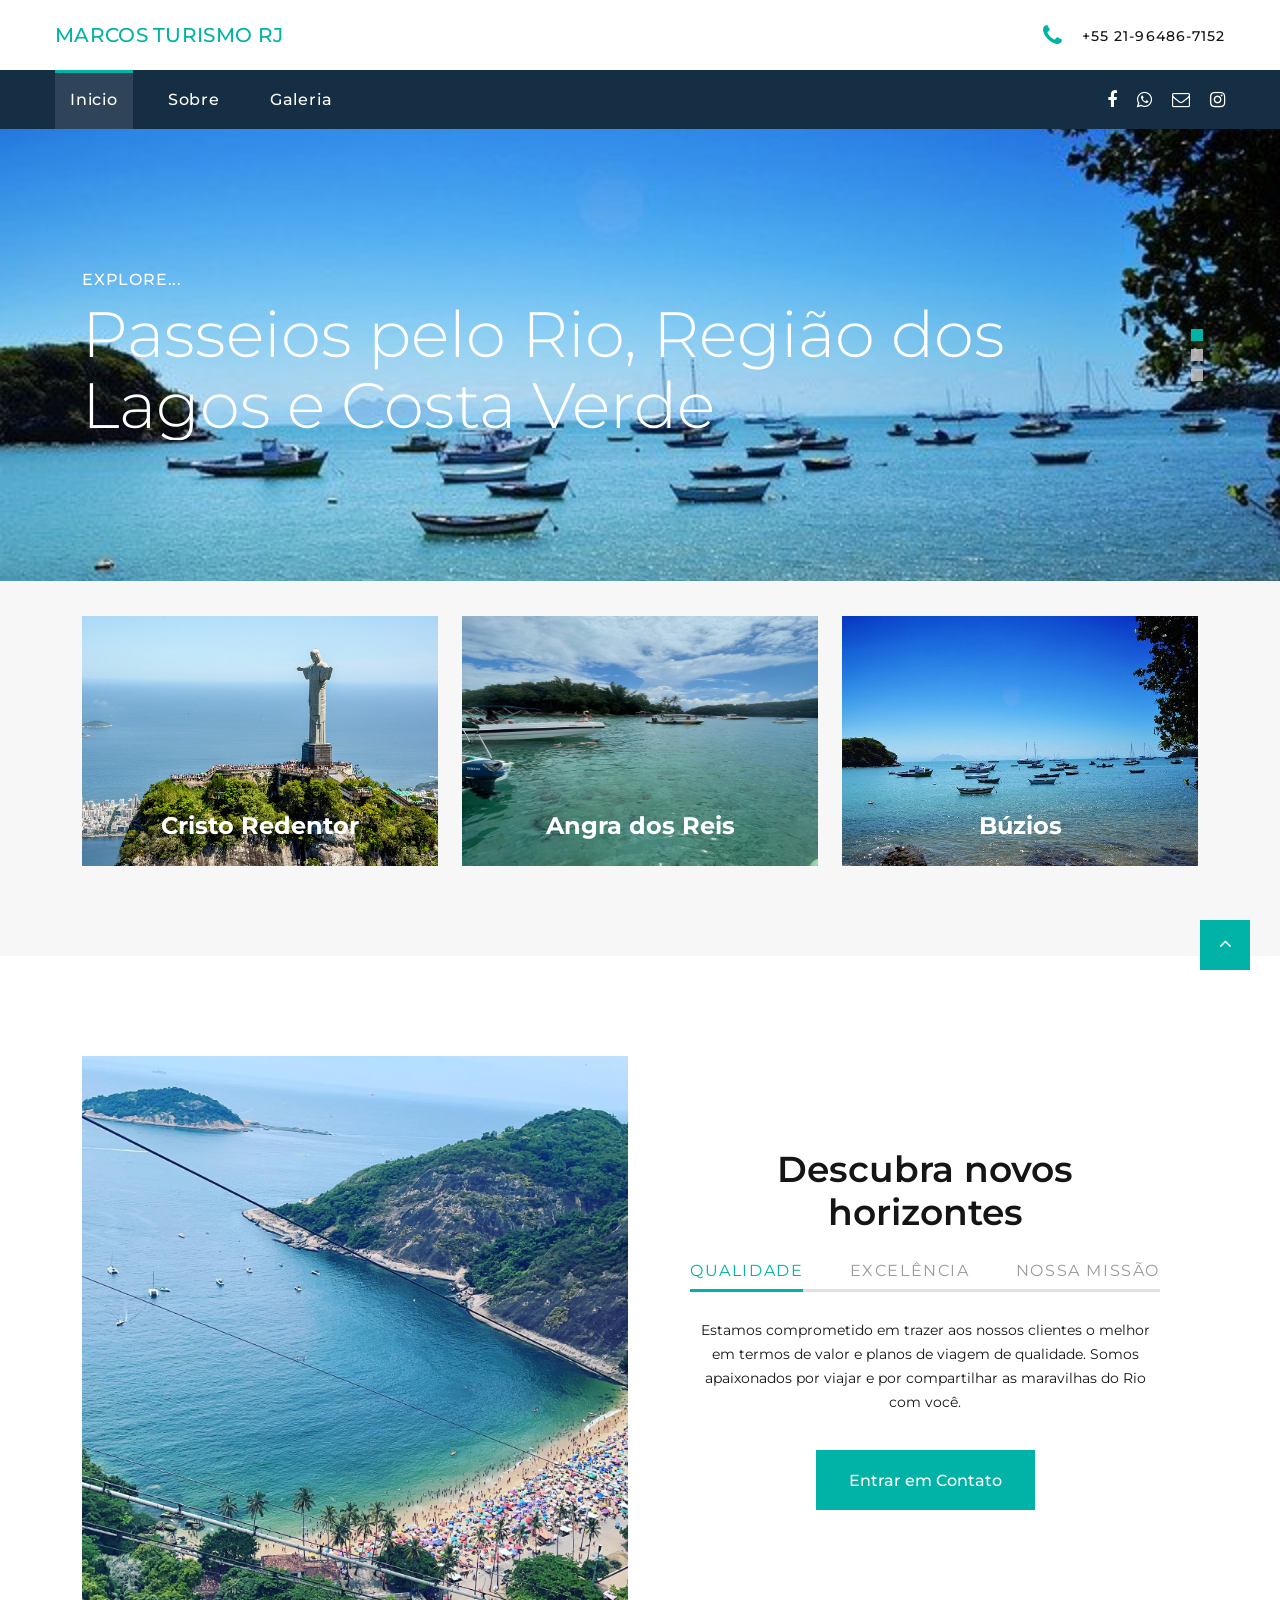
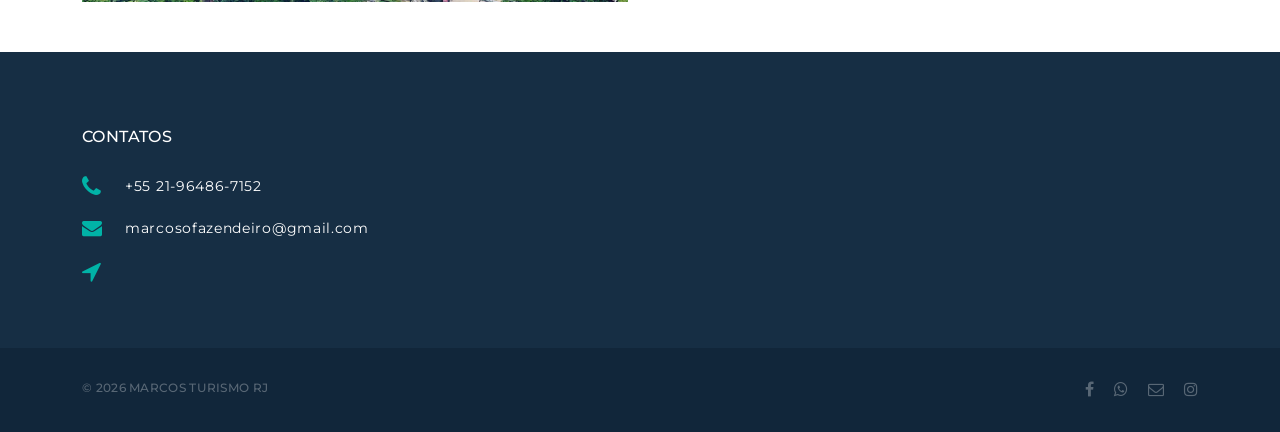
==== commit 99709a99: "TROCA DAS FOTOS DO CARROSSEL INICIAL, ACERTO NO MODAL DE CONTATO, OUTROS ACERTOS NO CSS." ====
--- a/index.html
+++ b/index.html
@@ -7,7 +7,7 @@
   <meta name="viewport" content="width=device-width, height=device-height, initial-scale=1.0, maximum-scale=1.0, user-scalable=0">
   <meta http-equiv="X-UA-Compatible" content="IE=edge">
   <meta charset="utf-8">
-  <link rel="icon" href="images/favicon.ico" type="image/x-icon">
+  <link rel="icon" href="images/ico01.ico" type="image/x-icon">
   <!-- Stylesheets-->
   <link rel="stylesheet" type="text/css" href="//fonts.googleapis.com/css?family=Montserrat:400,500,600,700%7CPoppins:400%7CTeko:300,400">
   <link rel="stylesheet" href="css/bootstrap.css">
@@ -45,12 +45,11 @@
       <!-- Modal Header -->
       <div class="modal-header">
         <h5 class="modal-title">CONTATOS</h5>
-        <button type="button" class="close" data-dismiss="modal">×</button>
       </div>
       <!-- Modal body -->
       <div class="modal-body">
         <div class="row row-40 justify-content-lg-between">
-          <div class="col-sm-6 col-md-12 col-lg-3 col-xl-4">
+          <div class="col-sm-6 col-md-12 col-lg-3 col-xl-12">
             <ul class="footer-contacts d-inline-block d-sm-block">
               <li>
                 <div class="unit">
@@ -333,7 +332,7 @@
                 <button class="rd-navbar-toggle" data-rd-navbar-toggle=".rd-navbar-nav-wrap"><span></span></button>
                 <!-- RD Navbar Brand-->
                 <div class="rd-navbar-brand">
-                  <a class="brand brand-celular" href="index.html">
+                  <a class="brand brand-celular" style="font-size: 20px;">
                     MARCOS TURISMO RJ
                   </a>
                 </div>
@@ -346,7 +345,7 @@
                       <div class="unit-body"><a class="link-phone" href="tel:#">+55 21-96486-7152</a></div>
                     </div>
                   </li>
-                </ul><!-- <a class="button button-md button-default-outline-2 button-ujarak" href="#">Get a Free Quote</a> -->
+                </ul>
               </div>
             </div>
           </div>
@@ -354,10 +353,10 @@
             <div class="rd-navbar-main">
               <div class="rd-navbar-nav-wrap">
                 <ul class="list-inline list-inline-md rd-navbar-corporate-list-social">
-                  <li><a class="icon fa fa-facebook" href="#"></a></li>
+                  <li><a class="icon fa fa-facebook" href="https://www.facebook.com/marcos.ofazendeiro"></a></li>
                   <li><a class="icon fa fa-whatsapp" href="https://wa.me/5521964867152"></a></li>
                   <li><a class="icon fa fa-envelope-o" href="mailto:marcosofazendeiro@gmail.com"></a></li>
-                  <li><a class="icon fa fa-instagram" href="#"></a></li>
+                  <li><a class="icon fa fa-instagram" href="https://www.instagram.com/marcosfazendeiro82/"></a></li>
                 </ul>
                 <!-- RD Navbar Nav-->
                 <ul class="rd-navbar-nav">
@@ -367,8 +366,6 @@
                   </li>
                   <li class="rd-nav-item nav-galeria"><a class="rd-nav-link" href="galeria.html">Galeria</a>
                   </li>
-                  <li class="rd-nav-item nav-contato"><a class="rd-nav-link" onclick="contato()" href="#">Contato</a>
-                  </li>
                 </ul>
               </div>
             </div>
@@ -380,8 +377,8 @@
     <div class="painel-inicio">
       <section class="section swiper-container swiper-slider swiper-slider-corporate swiper-pagination-style-2"
         data-loop="true" data-autoplay="5000" data-simulate-touch="true" data-nav="false" data-direction="vertical">
-        <div class="swiper-wrapper text-left">
-          <div class="swiper-slide context-dark" data-slide-bg="images/thuany.jpg">
+        <div class="swiper-wrapper text-left" style="text-align: left;">
+          <div class="swiper-slide context-dark" data-slide-bg="images/Buzios.jpg">
             <div class="swiper-slide-caption section-md">
               <div class="container">
                 <div class="row">
@@ -407,7 +404,7 @@
               </div>
             </div>
           </div>
-          <div class="swiper-slide context-dark" data-slide-bg="images/marcos.jpg">
+          <div class="swiper-slide context-dark" data-slide-bg="images/RJ02.jpg">
             <div class="swiper-slide-caption section-md">
               <div class="container">
                 <div class="row">
@@ -430,23 +427,23 @@
           <div class="box-categories cta-box-wrap">
             <div class="box-categories-content">
               <div class="row justify-content-center">
-                <div class="col-md-4 wow fadeInDown col-9" data-wow-delay=".2s">
+                <div class="col-md-4 wow fadeInDown col-9 " data-wow-delay=".2s">
                   <ul class="list-marked-2 box-categories-list">
-                    <li><a href="#"><img src="images/cristo-redentor.jpg" alt="" style="width:400px; height: 300px; margin-top: 70px;" /></a>
+                    <li><a href="#"><img src="images/cristo-redentor.jpg" alt="" class="t-fotosIndex" /></a>
                       <h5 class="box-categories-title">Cristo Redentor</h5>
                     </li>
                   </ul>
                 </div>
                 <div class="col-md-4 wow fadeInDown col-9" data-wow-delay=".2s">
                   <ul class="list-marked-2 box-categories-list">
-                    <li><a data-toggle="modal" href="#fotosAngra"><img src="images/angra.jpg" alt="" style="width:400px; height: 300px; margin-top: 70px;"/></a>
+                    <li><a data-toggle="modal" href="#fotosAngra"><img src="images/angra.jpg" alt="" class="t-fotosIndex"/></a>
                       <h5 class="box-categories-title">Angra dos Reis</h5>
                     </li>
                   </ul>
                 </div>
                 <div class="col-md-4 wow fadeInDown col-9" data-wow-delay=".2s">
                   <ul class="list-marked-2 box-categories-list">
-                    <li><a href="#"><img src="images/Buzios.jpg" alt="" style="width:400px; height: 300px; margin-top: 70px;" /></a>
+                    <li><a href="#"><img src="images/Buzios.jpg" alt="" class="t-fotosIndex" /></a>
                       <h5 class="box-categories-title">Búzios</h5>
                     </li>
                   </ul>
@@ -479,22 +476,21 @@
                   <div class="tab-content">
                     <div class="tab-pane fade show active" id="tabs-7-1">
                       <p>Estamos comprometido em trazer aos nossos clientes o melhor em termos de valor e planos de viagem de qualidade. Somos apaixonados por viajar e por compartilhar as maravilhas do Rio com você.</p>
-                      <div class="group-md group-middle">
-                        <a class="button button-secondary button-pipaluk" data-toggle="modal" href="#modalContato">Entrar em Contato</a>
-                        <a class="button button-black-outline button-md" data-toggle="modal" href="#modalSobre">Saiba Mais</a>
+                      <div class="group-md group-middle" style="justify-content: center;">
+                        <a class="button button-secondary button-pipaluk" data-toggle="modal" href="#modalContato" >Entrar em Contato</a>  
                       </div>
                     </div>
                     <div class="tab-pane fade" id="tabs-7-2">
                       <p>Temos o orgulho de oferecer uma excelente qualidade em nossos passeios, que lhe dão a chance de vivenciar o destino escolhido de uma forma autêntica e emocionante.</p>
-                      <div class="group-md group-middle">
+                      <div class="group-md group-middle"  style="justify-content: center;">
                         <a class="button button-secondary button-pipaluk" data-toggle="modal" href="#modalContato">Entrar em Contato</a>
-                        <a class="button button-black-outline button-md" data-toggle="modal" href="#modalSobre">Saiba Mais</a></div>
+                        </div>
                     </div>
                     <div class="tab-pane fade" id="tabs-7-3">
                       <p>Nossa missão é fornecer a melhor experiência em planejamento de viagens, trazendo segurança e conforto para toddo seu passeio.</p>
-                      <div class="group-md group-middle">
+                      <div class="group-md group-middle"  style="justify-content: center;">
                         <a class="button button-secondary button-pipaluk" data-toggle="modal" href="#modalContato">Entrar em Contato</a>
-                        <a class="button button-black-outline button-md" data-toggle="modal" href="#modalSobre">Saiba Mais</a></div>
+                      </div>
                     </div>
                   </div>
                 </div>
@@ -518,41 +514,6 @@
                   Temos o orgulho de oferecer uma excelente qualidade em nossos passeios, que lhe dão a chance de vivenciar o destino escolhido de uma forma autêntica e emocionante.
                   <br><br>
                   Nossa missão é fornecer a melhor experiência em planejamento de viagens, trazendo segurança e conforto para toddo seu passeio.
-                </div>
-              </div>
-            </div>
-        </div>
-      </section>
-    </div>
-    <!-- CONTATO -->
-    <div class="painel-contato" style="display: none;">
-      <section class="section section-sm section-first bg-default text-md-left">
-        <div class="container">
-          <div class="row row-40 justify-content-lg-between">
-            <div class="col-sm-6 col-md-12 col-lg-3 col-xl-4">
-              <div class="oh-desktop">
-                <div class="wow slideInRight" data-wow-delay="0s">
-                  <h6 class="text-spacing-100 text-uppercase">Contatos</h6>
-                  <ul class="footer-contacts d-inline-block d-sm-block">
-                    <li>
-                      <div class="unit">
-                        <div class="unit-left"><span class="icon fa fa-phone"></span></div>
-                        <div class="unit-body"><a class="link-phone" href="https://wa.me/5521964867152">+55 21-96486-7152 </a></div>
-                      </div>
-                    </li>
-                    <li>
-                      <div class="unit">
-                        <div class="unit-left"><span class="icon fa fa-envelope"></span></div>
-                        <div class="unit-body"><a class="link-aemail" href="mailto:marcosofazendeiro@gmail.com">marcosofazendeiro@gmail.com</a></div>
-                      </div>
-                    </li>
-                    <li>
-                      <div class="unit">
-                        <div class="unit-left"><span class="icon fa fa-location-arrow"></span></div>
-                        <div class="unit-body"><a class="link-location" href="#">R. Barata Ribeiro, 581 - Copacabana</a></div>
-                      </div>
-                    </li>
-                  </ul>
                 </div>
               </div>
             </div>
@@ -584,42 +545,26 @@
                     <li>
                       <div class="unit">
                         <div class="unit-left"><span class="icon fa fa-location-arrow"></span></div>
-                        <div class="unit-body"><a class="link-location" href="#">R. Barata Ribeiro, 581 - Copacabana</a></div>
+                        <div class="unit-body"><a class="link-location" href="#"></a></div>
                       </div>
                     </li>
                   </ul>
                 </div>
               </div>
             </div>
-            <div class="col-sm-11 col-md-7 col-lg-5 col-xl-4">
-              <div class="oh-desktop">
-                <div class="wow slideInLeft" data-wow-delay="0s">
-                  <h6 class="text-spacing-100 text-uppercase">LINKS RÁPIDOS</h6>
-                  <ul class="row-6 list-0 list-marked list-marked-md list-marked-secondary list-custom-2">
-                    <li><a href="#">Contatos</a></li>
-                    <li><a href="#">Nossos Parceiros</a></li>
-                    <li><a href="#">Nosso Time</a></li>
-                    <li><a href="#">Galeria</a></li>
-                    <li><a href="#">Blog</a></li>
-                  </ul>
-                  <div class="group-md group-middle justify-content-sm-start">
-                    <a class="button button-lg button-primary button-ujarak" href="https://wa.me/5521964867152">Entrar em contato</a></div>
-                </div>
-              </div>
-            </div>
           </div>
         </div>
       </div>
       <div class="footer-corporate-bottom-panel">
         <div class="container">
           <div class="row justfy-content-xl-space-berween row-10 align-items-md-center2">
-            <div class="col-sm-6 col-md-4 text-sm-right text-md-center">
+            <div class="col-sm-6 col-md-8 text-md-center" style="text-align-last: right;">
               <div>
-                <ul class="list-inline list-inline-sm footer-social-list-2">
-                  <li><a class="icon fa fa-facebook" href="#"></a></li>
+                <ul class="list-inline list-inline-sm footer-social-list-2 pRedeSocial">
+                  <li><a class="icon fa fa-facebook" href="https://www.facebook.com/marcos.ofazendeiro"></a></li>
                   <li><a class="icon fa fa-whatsapp" href="https://wa.me/5521964867152"></a></li>
                   <li><a class="icon fa fa-envelope-o" href="mailto:marcosofazendeiro@gmail.com"></a></li>
-                  <li><a class="icon fa fa-instagram" href="#"></a></li>
+                  <li><a class="icon fa fa-instagram" href="https://www.instagram.com/marcosfazendeiro82/"></a></li>
                 </ul>
               </div>
             </div>
@@ -627,9 +572,9 @@
               <!-- Rights-->
               <p class="rights"><span>&copy;&nbsp;</span><span class="copyright-year"></span><span>&nbsp;</span><span>MARCOS TURISMO RJ</span></p>
             </div>
-            <div class="col-sm-6 col-md-4 text-md-right">
+            <!-- <div class="col-sm-6 col-md-4 text-md-right">
               <p class="rights"><a href="#">Politica de Privacidade</a></p>
-            </div>
+            </div> -->
           </div>
         </div>
       </div>
--- a/css/style_geral.css
+++ b/css/style_geral.css
@@ -27,6 +27,12 @@
     width: 300px !important;
     height: 200px !important;
     margin: 10px 20px;
+}
+
+.t-fotosIndex{
+    width:400px !important; 
+    height: 250px !important; 
+    margin-top: 70px !important;
 }
 
 @media (max-device-width: 900px) {
@@ -61,6 +67,15 @@
         text-align: center;
         font-size: 18px;
         line-height: 46px;
-        
+    }
+
+    .t-fotosIndex{
+        width:300px !important; 
+        height: 200px !important; 
+        margin-top: 10px !important;
+    }
+
+    .pRedeSocial {
+        text-align-last: center;
     }
 }
